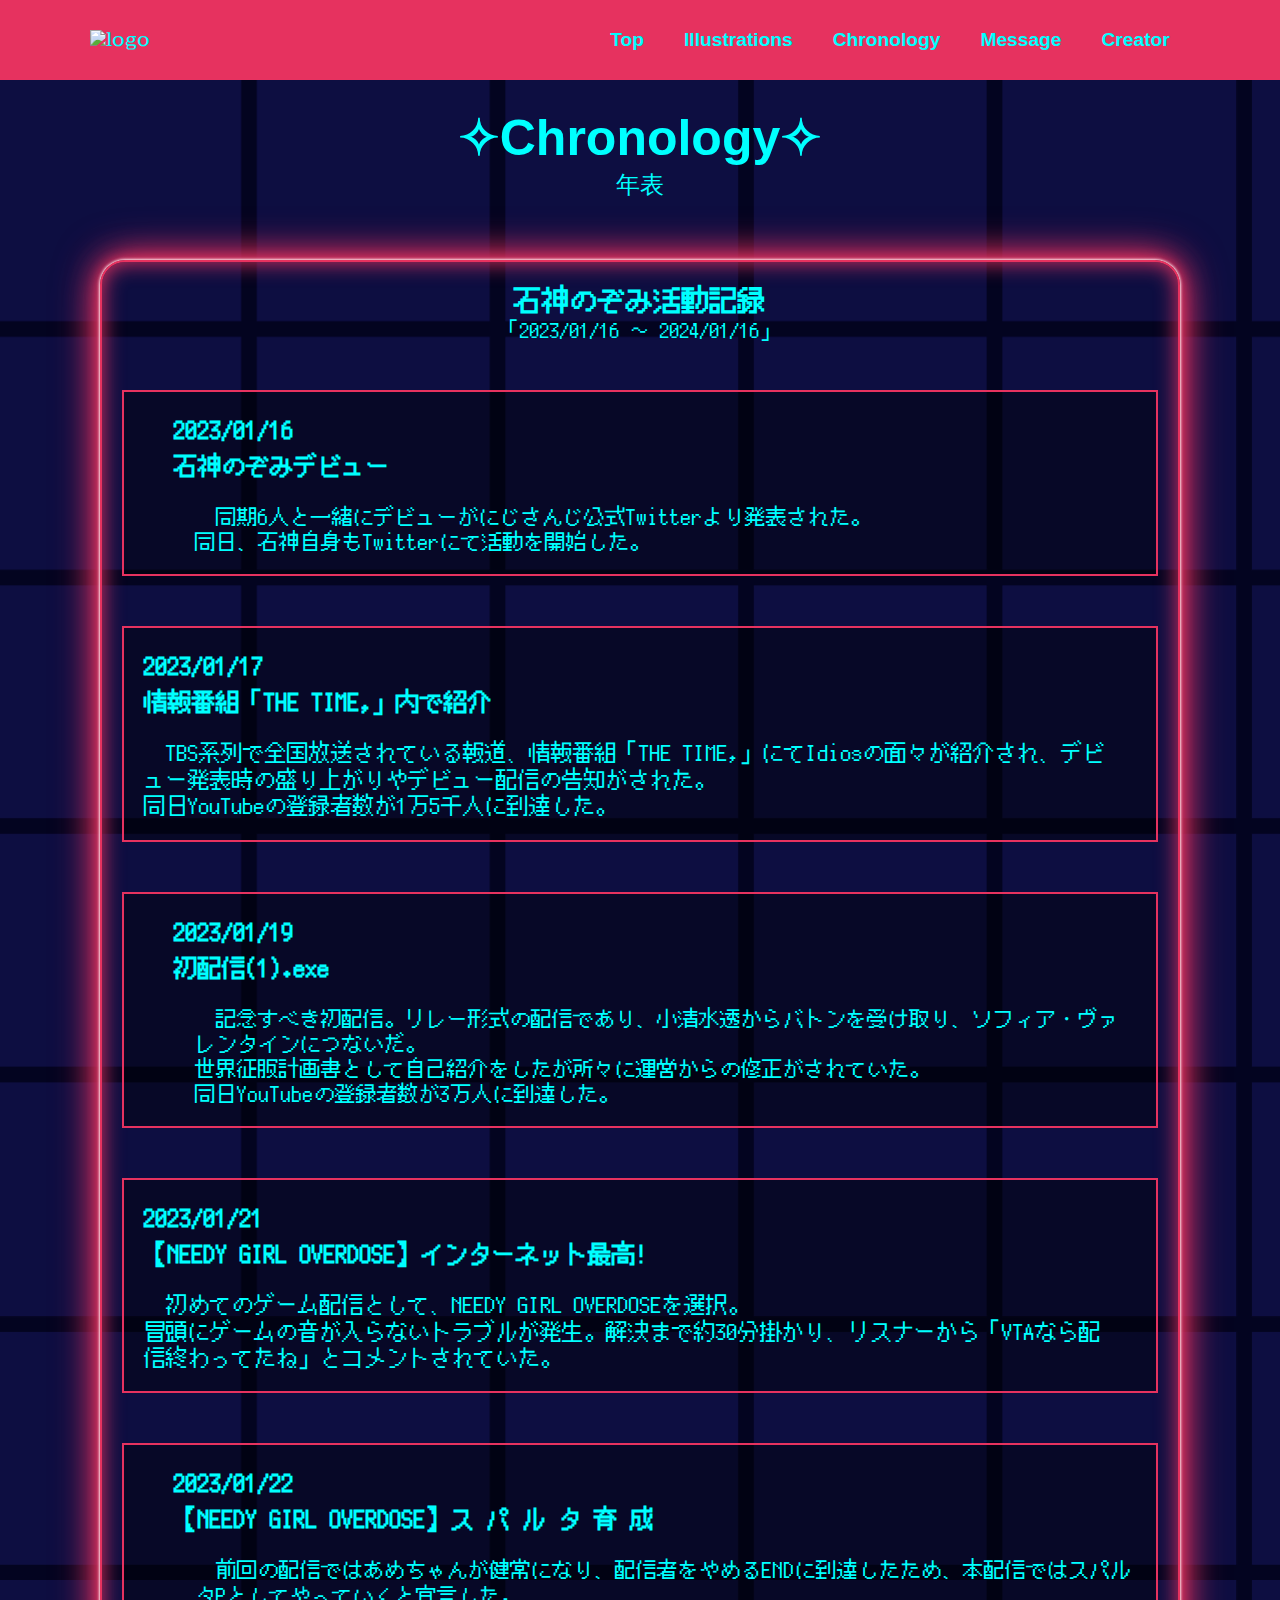
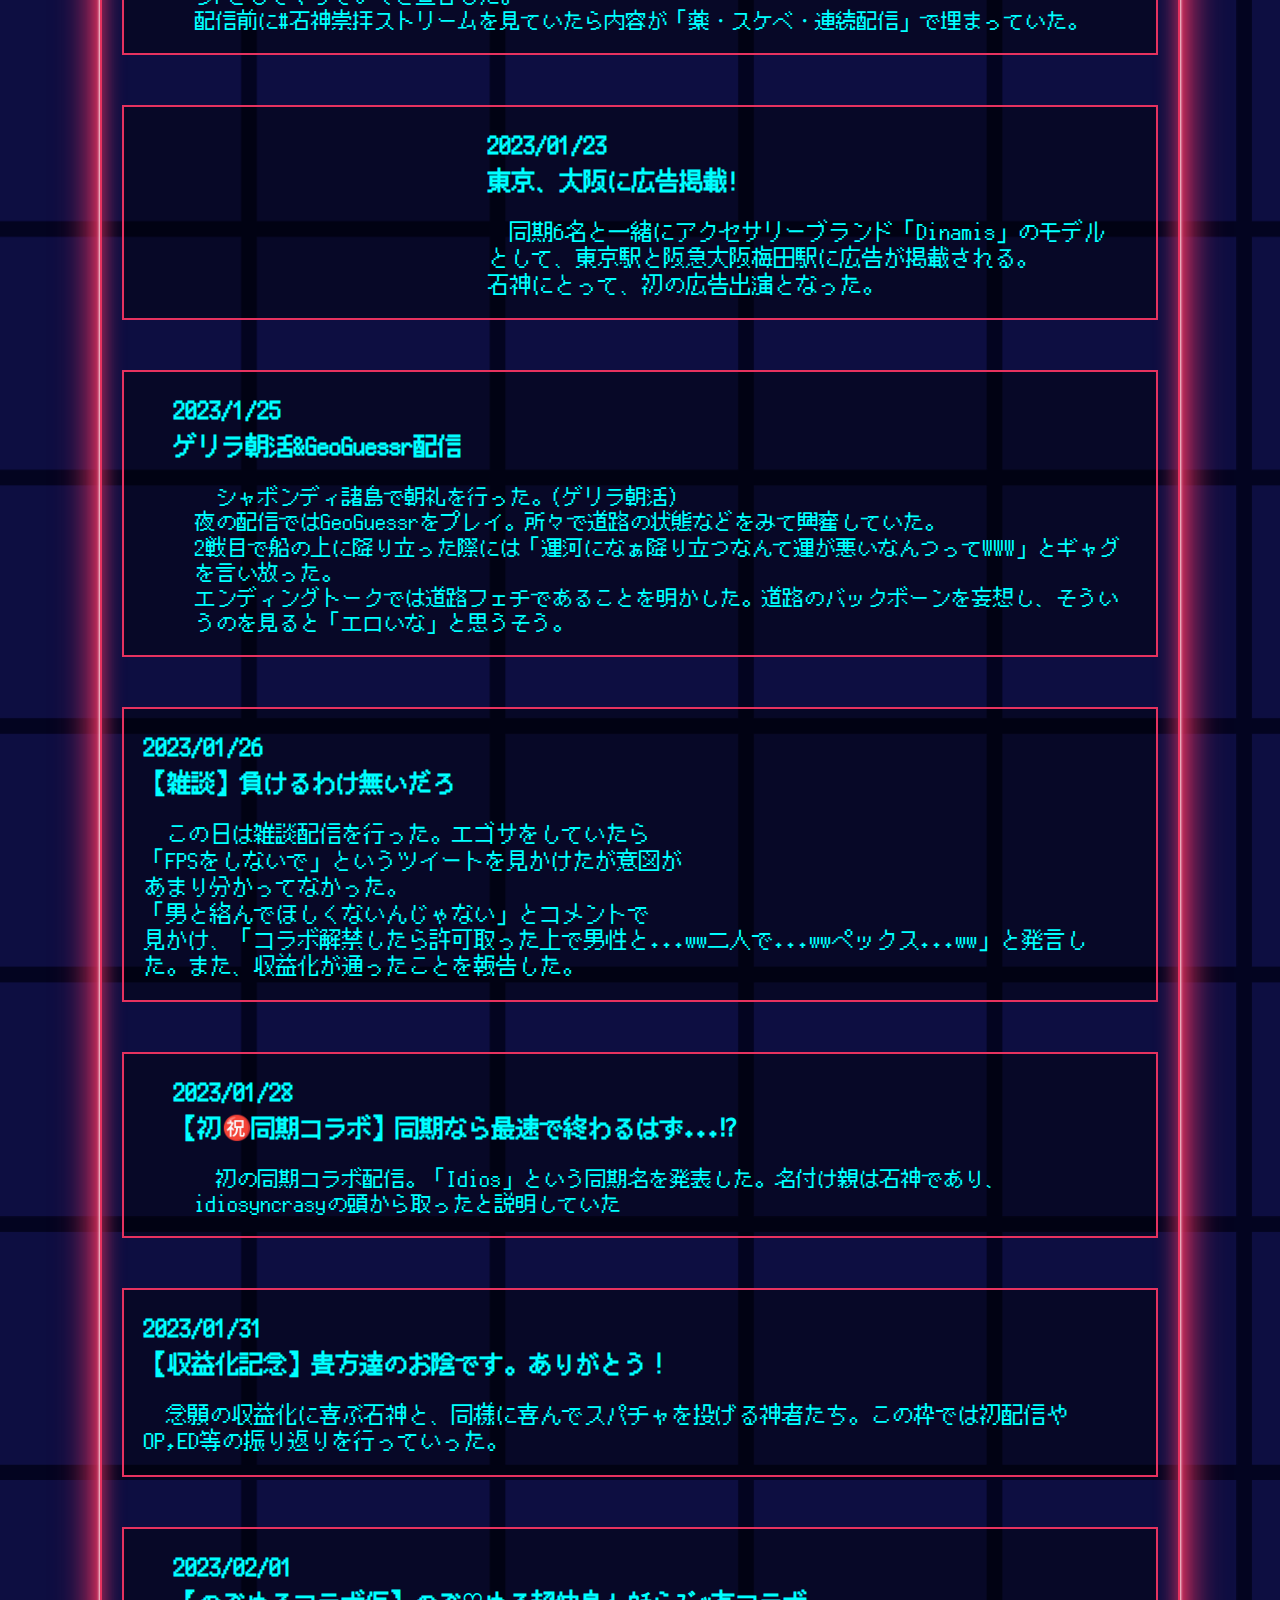
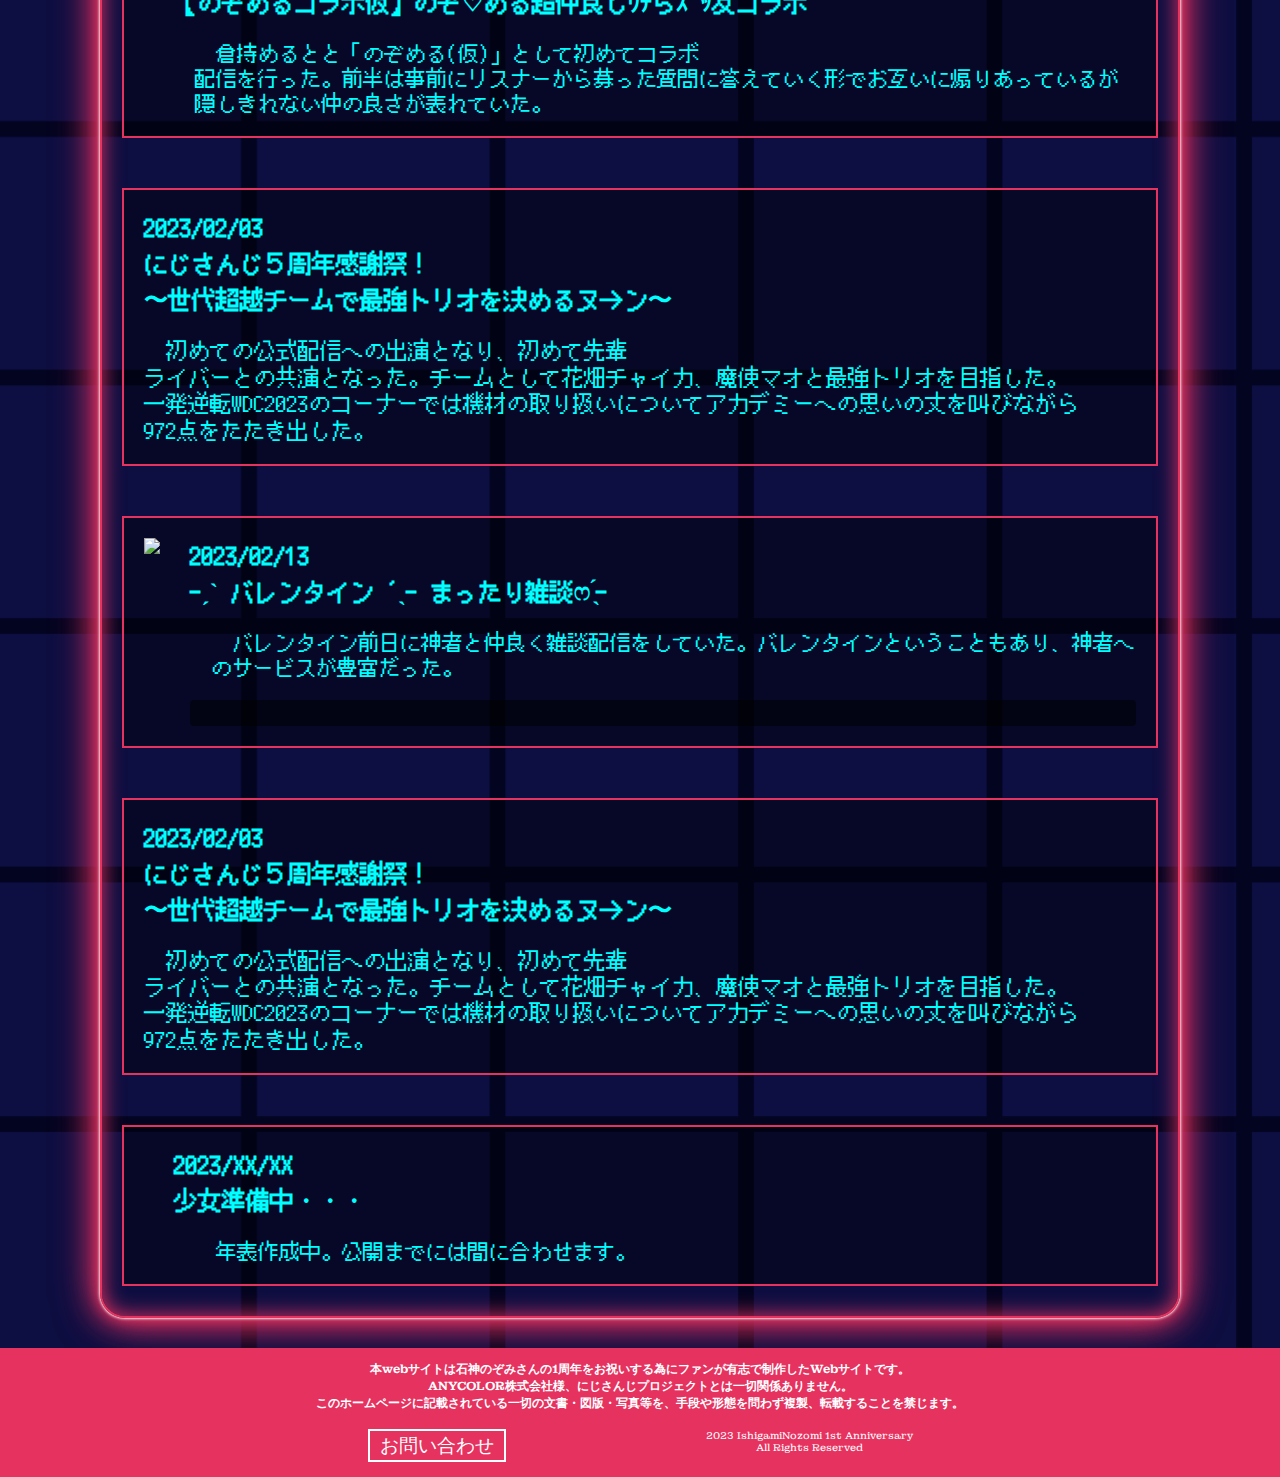
==== chronology.html @ eb167a8c "Add files via upload" ====
<!DOCTYPE html>
<html>

<head>
    <meta charset="UTF-8">
    <meta http-equiv="X-UA-Compatible" content="IE=edge">
    <title>Chronology | Nozomi Ishigami 1st Anniversary website</title>
    <mata name="description" content="一年間の年表を掲載しています。">
        <meta name="viewport" content="width=device-width">
        <script src="./js/toggle-menu.js"></script>
        <!--ABイントレ-->
        <script>
            (function (d) {
                var config = {
                    kitId: 'xwp1pqz',
                    scriptTimeout: 3000,
                    async: true
                },
                    h = d.documentElement, t = setTimeout(function () { h.className = h.className.replace(/\bwf-loading\b/g, "") + " wf-inactive"; }, config.scriptTimeout), tk = d.createElement("script"), f = false, s = d.getElementsByTagName("script")[0], a; h.className += " wf-loading"; tk.src = 'https://use.typekit.net/' + config.kitId + '.js'; tk.async = true; tk.onload = tk.onreadystatechange = function () { a = this.readyState; if (f || a && a != "complete" && a != "loaded") return; f = true; clearTimeout(t); try { Typekit.load(config) } catch (e) { } }; s.parentNode.insertBefore(tk, s)
            })(document);
        </script>
        <link href="./css/common.css" rel="stylesheet">
        <link href="./css/chronology.css" rel="stylesheet">
        <link rel="preconnect" href="https://fonts.googleapis.com">
        <link rel="preconnect" href="https://fonts.gstatic.com" crossorigin>
        <link href="https://fonts.googleapis.com/css2?family=Montagu+Slab:opsz@16..144&display=swap" rel="stylesheet">
</head>

<body>

    <!-- ここからheader -->
    <header class="header">
        <div class="header-inner">
            <a class="header-logo" href="./index.html">
              <img src="./images/index/1125一段ロゴ透過.png" alt="logo">
            </a>
            <button class="toggle-menu-button"></button>
            <div class="header-site-menu">
                <nav class="site-menu">
                    <ul>
                        <li><a href="./index.html">Top</a></li>
                        <li><a href="./Illustrations.html">Illustrations</a></li>
                        <li><a href="./chronology.html">Chronology</a></li>
                        <li><a href="./message.html">Message</a></li>
                        <li><a href="./creator.html">Creator</a></li>
                    </ul>
                </nav>
            </div>
        </div>
    </header>
    <!-- ここまでheader -->

    <!-- ここからmain -->
    <main class="main">
        <div class="title">
            <h1>✧Chronology✧</h1>
            <p>年表</p>
        </div>
        <div class="box">
        <div class="title2">
            <h4>石神のぞみ活動記録</h4>
            <p>「2023/01/16 ～ 2024/01/16」</p>
        </div>
        <div class="flex1 fadeRightTrigger">
            <a href="https://twitter.com/nijisanji_app/status/1614819982113734657"><figure class="image">
                <img src="./images/chronology/2023_01_16_デビュー告知.png" alt=""></figure></a>
            <div class="right">
                <h3 class="contents-title1">2023/01/16</h3>
                <h4 class="contents-title1">石神のぞみデビュー</h4>
                <p class="contents-text1">同期6人と一緒にデビューがにじさんじ公式Twitterより発表された。
                <br>同日、石神自身もTwitterにて活動を開始した。</p>                
            </div>
        </div>
        <div class="flex2 fadeLeftTrigger">
            <figure class="image">
                <img src="./images/chronology/名称未設定 4.png" alt=""></figure>
            <div class="left">
                <h3 class="contents-title2">2023/01/17</h3>
                <h4 class="contents-title2">情報番組「THE TIME,」内で紹介</h4>
                <p class="contents-text2">TBS系列で全国放送されている報道、情報番組「THE TIME,」にてIdiosの面々が紹介され、デビュー発表時の盛り上がりやデビュー配信の告知がされた。<br>同日YouTubeの登録者数が1万5千人に到達した。</p>
            </div>
        </div>
        <div class="flex1 fadeRightTrigger">
            <figure class="image">
                <img src="./images/chronology/2023_01_19_初配信.jpg" alt=""></figure>
            <div class="right">
                <h3 class="contents-title1">2023/01/19</h3>
                <h4 class="contents-title1">初配信(1).exe</h4>
                <p class="contents-text1">記念すべき初配信。リレー形式の配信であり、小清水透からバトンを受け取り、ソフィア・ヴァレンタインにつないだ。
                    <br>世界征服計画書として自己紹介をしたが所々に運営からの修正がされていた。
                <br>同日YouTubeの登録者数が3万人に到達した。</p>
            </div>
        </div>
        <div class="flex2 fadeLeftTrigger">
            <figure class="image">
                <img src="./images/chronology/2023_01_21_NEEDY GIRL OVERDOSE】インターネット最高!.jpg" alt=""></figure>
            <div class="left">
                <h3 class="contents-title2">2023/01/21</h3>
                <h4 class="contents-title2">【NEEDY GIRL OVERDOSE】インターネット最高!</h4>
                <p class="contents-text2">初めてのゲーム配信として、NEEDY GIRL OVERDOSEを選択。
                    <br>冒頭にゲームの音が入らないトラブルが発生。解決まで約30分掛かり、リスナーから「VTAなら配信終わってたね」とコメントされていた。</p>
            </div>
        </div>
        <div class="flex1 fadeRightTrigger">
            <figure class="image">
                <img src="./images/chronology/2023_01_22_【NEEDY GIRL OVERDOSE】ス パ ル タ 育 成.jpg" alt=""></figure>
            <div class="right">
                <h3 class="contents-title1">2023/01/22</h3>
                <h4 class="contents-title1">【NEEDY GIRL OVERDOSE】ス パ ル タ 育 成</h4>
                <p class="contents-text1">前回の配信ではあめちゃんが健常になり、配信者をやめるENDに到達したため、本配信ではスパルタPとしてやっていくと宣言した。
                    <br>配信前に#石神崇拝ストリームを見ていたら内容が「薬・スケベ・連続配信」で埋まっていた。</p>
            </div>
        </div>
        <div class="flex2 fadeLeftTrigger">
            <figure class="image">
                <img src="./images/chronology/2023_01_23_アクセサリーブランド広告.png" alt=""></figure>
            <div class="left">
                <h3 class="contents-title2">2023/01/23</h3>
                <h4 class="contents-title2">東京、大阪に広告掲載!</h4>
                <p class="contents-text2">同期6名と一緒にアクセサリーブランド「Dinamis」のモデル
                <br>として、東京駅と阪急大阪梅田駅に広告が掲載される。
                <br>石神にとって、初の広告出演となった。</p>
            </div>
        </div>
                <div class="flex1 fadeRightTrigger">
            <figure class="image">
                <img src="./images/chronology/2023_01_25_朝活&GeoGuessr.png" alt=""></figure>
            <div class="right">
                <h3 class="contents-title1">2023/1/25</h3>
                <h4 class="contents-title1">ゲリラ朝活&GeoGuessr配信</h4>
                <p class="contents-text1">シャボンディ諸島で朝礼を行った。(ゲリラ朝活)
                <br>夜の配信ではGeoGuessrをプレイ。所々で道路の状態などをみて興奮していた。
                <br>2戦目で船の上に降り立った際には「運河になぁ降り立つなんて運が悪いなんつってWWW」とギャグを言い放った。
                <br>エンディングトークでは道路フェチであることを明かした。道路のバックボーンを妄想し、そういうのを見ると「エロいな」と思うそう。</p>
            </div>
        </div>
        <div class="flex2 fadeLeftTrigger">
            <figure class="image">
                <img src="./images/chronology/2023_01_26_【雑談】負けるわけ無いだろ.jpg" alt=""></figure>
            <div class="left">
                <h3 class="contents-title2">2023/01/26</h3>
                <h4 class="contents-title2">【雑談】負けるわけ無いだろ</h4>
                <p class="contents-text2">この日は雑談配信を行った。エゴサをしていたら
                <br>「FPSをしないで」というツイートを見かけたが意図が
                <br>あまり分かってなかった。
                <br>「男と絡んでほしくないんじゃない」とコメントで
                <br>見かけ、「コラボ解禁したら許可取った上で男性と...ww二人で...wwペックス...ww」と発言した。また、収益化が通ったことを報告した。</p>
            </div>
        </div>
        <div class="flex1 fadeRightTrigger">
            <figure class="image">
                <img src="./images/chronology/2023_01_28_【初同期コラボ】同期なら最速で終わるはず...⁉.jpg" alt=""></figure>
            <div class="right">
                <h3 class="contents-title1">2023/01/28</h3>
                <h4 class="contents-title1">【初㊗️同期コラボ】同期なら最速で終わるはず...⁉</h4>
                <p class="contents-text1">初の同期コラボ配信。「Idios」という同期名を発表した。名付け親は石神であり、idiosyncrasyの頭から取ったと説明していた</p>
            </div>
        </div>
        <div class="flex2 fadeLeftTrigger">
            <figure class="image">
                <img src="./images/chronology/2023_01_31_【収益化記念】貴方達のお陰です。ありがとう.jpg" alt=""></figure>
            <div class="left">
                <h3 class="contents-title2">2023/01/31</h3>
                <h4 class="contents-title2">【収益化記念】貴方達のお陰です。ありがとう！</h4>
                <p class="contents-text2">念願の収益化に喜ぶ石神と、同様に喜んでスパチャを投げる神者たち。この枠では初配信やOP,ED等の振り返りを行っていった。</p>
            </div>
        </div>
        <div class="flex1 fadeRightTrigger">
            <figure class="image">
                <img src="./images/chronology/2023_02_01_【のぞめるコラボ仮】のぞ♡める超仲良しｳﾁらｽﾞｯ友コラボ.jpg" alt=""></figure>
            <div class="right">
                <h3 class="contents-title1">2023/02/01</h3>
                <h4 class="contents-title1">【のぞめるコラボ仮】のぞ♡める超仲良しｳﾁらｽﾞｯ友コラボ</h4>
                <p class="contents-text1">倉持めるとと「のぞめる(仮)」として初めてコラボ
                <br>配信を行った。前半は事前にリスナーから募った質問に答えていく形でお互いに煽りあっているが隠しきれない仲の良さが表れていた。</p>
            </div>
        </div>
        <div class="flex2 fadeLeftTrigger">
            <figure class="image">
                <img src="./images/chronology/2023_02_03_にじさんじ5周年感謝祭!〜世代超越チームで最強トリオを決めるヌ→ン〜.jpg" alt=""></figure>
            <div class="left">
                <h3 class="contents-title2">2023/02/03</h3>
                <h4 class="contents-title2">にじさんじ５周年感謝祭！<br>〜世代超越チームで最強トリオを決めるヌ→ン〜</h4>
                <p class="contents-text2">初めての公式配信への出演となり、初めて先輩
                <br>ライバーとの共演となった。チームとして花畑チャイカ、魔使マオと最強トリオを目指した。
                <br>一発逆転WDC2023のコーナーでは機材の取り扱いについてアカデミーへの思いの丈を叫びながら972点をたたき出した。</p>
            </div>
        </div>
        <div class="flex1 fadeRightTrigger">
            <figure class="image-1">
                <img src="./images/chronology/2023_02_13_-ˏˋ バレンタイン ´ˎ- まったり雑談ෆ ̖́-.jpg" onmouseover="this.src='./images/chronology/2023_02_13_信じて送り出した推しがバレンタイン雑談配信の裏でPEXしてたなんて….jpg'" onmouseout="this.src='./images/chronology/2023_02_13_-ˏˋ バレンタイン ´ˎ- まったり雑談ෆ ̖́-.jpg'" />
            </figure>
            <div class="right">
                <h3 class="contents-title1">2023/02/13</h3>
                <h4 class="contents-title1">-ˏˋ バレンタイン ´ˎ- まったり雑談ෆ ̖́-</h4>
                <p class="contents-text1">バレンタイン前日に神者と仲良く雑談配信をしていた。バレンタインということもあり、神者へのサービスが豊富だった。</p>
                <p class="contents-text1 spoiler" ontouchstart>...が、バレンタイン雑談の裏でPEXをしていたのである。&#127829;&#x1f3a2;（信じてたのに...）</p>
            </div>
        </div>
        <div class="flex2 fadeLeftTrigger">
            <figure class="image">
                <img src="./images/chronology/2023_02_03_にじさんじ5周年感謝祭!〜世代超越チームで最強トリオを決めるヌ→ン〜.jpg" alt=""></figure>
            <div class="left">
                <h3 class="contents-title2">2023/02/03</h3>
                <h4 class="contents-title2">にじさんじ５周年感謝祭！<br>〜世代超越チームで最強トリオを決めるヌ→ン〜</h4>
                <p class="contents-text2">初めての公式配信への出演となり、初めて先輩
                <br>ライバーとの共演となった。チームとして花畑チャイカ、魔使マオと最強トリオを目指した。
                <br>一発逆転WDC2023のコーナーでは機材の取り扱いについてアカデミーへの思いの丈を叫びながら972点をたたき出した。</p>
            </div>
        </div>
        <div class="flex1 fadeRightTrigger">
            <figure class="image">
                <img src="./images/chronology/名称未設定 4.png" alt=""></figure>
            <div class="right">
                <h3 class="contents-title1">2023/XX/XX</h3>
                <h4 class="contents-title1">少女準備中・・・</h4>
                <p class="contents-text1">年表作成中。公開までには間に合わせます。</p>
            </div>
        </div>
    </div>

    </main>
    <!-- ここまでmain -->

    <!-- ここからfooter -->
    <footer class="footer">
        <p id="page-top"><a href="#">Page<br>Top</a></p>
        <div class="footer-text">
            <p class="footer-注意事項">本webサイトは石神のぞみさんの1周年をお祝いする為にファンが有志で制作したWebサイトです。</p>
            <p class="footer-注意事項">ANYCOLOR株式会社様、にじさんじプロジェクトとは一切関係ありません。</p>
            <p class="footer-注意事項">このホームページに記載されている一切の文書・図版・写真等を、手段や形態を問わず複製、転載することを禁じます。</p>
          </div>
          <div class="footer-text2">
            <a class="contact" href="https://docs.google.com/forms/d/e/1FAIpQLSe0Zhek647fA-maNipcyzNr3lz3njMOG3fYda_d1R7D2zpyMg/viewform?usp=sf_link">お問い合わせ</a>
            <p class="copyright"><small>2023 IshigamiNozomi 1st Anniversary<br>All Rights Reserved</small></p>  
          </div>
          </footer>
    <!-- ここまでfooter -->
    <script src="https://code.jquery.com/jquery-3.4.1.min.js" integrity="sha256-CSXorXvZcTkaix6Yvo6HppcZGetbYMGWSFlBw8HfCJo=" crossorigin="anonymous"></script>
    <!--自作のJS-->
    <script src="/js/3-2-3-1.js"></script>
    <script src="./js/8-1-3.js"></script>
</body>

</html>
---- css/common.css ----
@charset "utf-8";

*,
::before,
::after {
  padding: 0;
  margin: 0;
  box-sizing: border-box;
}

ul,
ol{
  list-style: none;
}

a{
  color: inherit;
  text-decoration: none;
}

body{
  font-family: 'Montagu Slab', serif;
  font-size: clamp(1rem, 1.5vw, 1.3rem); 
  line-height: 1;
  background-color: #e6325f;
}

img{
  max-width: 100%;
}

.header-inner {
  max-width: 1200px;
  height: 80px;
  margin-left: auto;
  margin-right: auto;
  padding-left: 40px;
  padding-right: 40px;
  display: flex;
  justify-content: center;
  align-items: center;
  color: #0ff;
}

.toggle-menu-button {
  display: none;
}

.header-logo{
  display: flex;
  width: 500px;
  min-width: 150px; /* 最小幅 */
}

.site-menu ul {
  display: flex;
}

.site-menu ul li {
  margin-left: 20px;
  margin-right: 20px;
}

.site-menu ul li a{
  font-family: "ab-intore", sans-serif;
  font-weight: bold;
}

.main{
  color: #00ffff;
  }

  .footer{
    color: #fff;
    background-color: #e6325f;
    padding-top: 10px;
    padding-bottom: 15px;
  }
  
  .footer-注意事項{
    font-family: 'Montagu Slab', serif;
    font-weight: 600;
    font-size: 12px;
    margin-top: 5px;
    text-align: center;
  }
  
  .footer-text2{
    display: flex;
    justify-content: center;
    margin-top: 20px;
    }
    
    .contact{
      border: 2.5px solid #fff;
      padding: 5px 10px;
      margin-right: 100px;
    }
    
    .copyright{
      text-align: center;
      font-size: 12px;
      margin-left: 100px;
    }
    @media (max-width: 1024px){
  .site-menu ul{
    display: block;
    text-align: center;
  }

  .site-menu li{
    margin-top:20px;
  }

  .header{
    position: fixed;
    top: 0;
    left: 0;
    right: 0;
    background-image: url(../images/index/1125二段ロゴ透過.png);
    background-size: contain;
    background-repeat: no-repeat;
    background-position: center;
    background-color: #e6325f;
    height: 65px;
    z-index: 10;
    box-shadow: 0 3px 6px rgba(0, 255, 255, 1);
  }

  .header-logo img{
    opacity: 0
  }

  .header-inner{
    padding-left: 20px;
    padding-right: 20px;
    height: 100%;
    position: relative;
  }
  .header-logo{
    width: auto;
  }

  .header-site-menu{
    position: absolute;
    top: 100%;
    left: 0;
    right: 0;
    color: aqua;
    background-color: rgba(0,0,0,0.8);
    padding-top: 5px;
    padding-bottom: 20px;
    display: none;
  }

  .header-site-menu.is-show{
    display: block;
  }

  .toggle-menu-button {
    display: block;
    width: 90px;
    height: 90px;
    background-image: url(../images/common/icon-menu.png);
    background-size: 60%;
    background-position: center;
    background-repeat: no-repeat;
    background-color: transparent;
    border: none;
    border-radius: 0;
    outline: none;
  }

  .main{
    padding-top: 65px;
  }
}
@media (max-width: 800px){
  .site-menu ul{
    display: block;
    text-align: center;
  }

  .site-menu li{
    margin-top:20px;
  }

  .header{
    position: fixed;
    top: 0;
    left: 0;
    right: 0;
    background-image: url(../images/index/1125二段ロゴ透過.png);
    background-size: contain;
    background-repeat: no-repeat;
    background-position: center;
    background-color: #e6325f;
    height: 65px;
    z-index: 10;
    box-shadow: 0 3px 6px rgba(0, 255, 255, 1);
  }

  .header-logo img{
    opacity: 0
  }

  .header-inner{
    padding-left: 20px;
    padding-right: 20px;
    height: 100%;
    position: relative;
  }
  .header-logo{
    width: auto;
  }

  .header-site-menu{
    position: absolute;
    top: 100%;
    left: 0;
    right: 0;
    color: aqua;
    background-color: rgba(0,0,0,0.8);
    padding-top: 5px;
    padding-bottom: 20px;
    display: none;
  }

  .header-site-menu.is-show{
    display: block;
  }

  .toggle-menu-button {
    display: block;
    width: 90px;
    height: 90px;
    background-image: url(../images/common/icon-menu.png);
    background-size: 60%;
    background-position: center;
    background-repeat: no-repeat;
    background-color: transparent;
    border: none;
    border-radius: 0;
    outline: none;
  }

  .main{
    padding-top: 65px;
  }

  .footer-注意事項{
    font-family: 'Montagu Slab', serif;
    font-weight: 600;
    font-size: 10px;
    margin-top: 5px;
    margin-left: 15px;
    margin-right: 15px;
    text-align: center;
  }

  .footer-text2 {
    display: flex;
    justify-content: center;
    margin-top: 10px;
  }

  .contact {
    border: 2px solid #fff;
    padding: 5px 10px;
    margin-right: 20px;
    font-size: 12px;
    margin-bottom: 5px;
  }

  .copyright {
    text-align: center;
    font-size: 10px;
    margin-left: 20px;
  }
}
---- css/chronology.css ----
@charset "utf-8";

@font-face {
  font-family: "PixelMplus12";
  src: url(../Fonts.woff)  format('woff');
}

.main{
  background-image: url(/images/common/背景.png);
  padding-bottom: 5px;
}

.title{
  height: 80px;
  display: flex;
  flex-direction: column;
  justify-content: center;
  align-items: center;
  color: #00ffffff;
  animation: flicker 1.5s infinite alternate;
  color: #00ffff;
}
@keyframes flicker {
  0%, 18%, 22%, 25%, 53%, 57%, 100% {
      text-shadow:
      0 0 4px #fff,
      0 0 11px #fff,
      0 0 19px #fff,
      0 0 40px #00ffff,
      0 0 60px #00ffff,
      0 0 70px #00ffff,
      0 0 80px #00ffff,
      0 0 100px #00ffff;
  }
  20%, 24%, 55% {
      text-shadow: none;
  }
}

.title h1{
  font-family: "ab-intore", sans-serif;
  font-size: 50px;
  margin-top: 70px;
}

.title p{
  font-size: 24px;
  margin-top: 10px;
}

.title2{
  margin-top: 25px;
  display: flex;
  flex-direction: column;
  justify-content: center;
  align-items: center;
  color: #00ffffff;
}

.title2 h4{
  font-size: 28px;
}

.title2 p{
  font-size: 20px;
  margin-top: 5px;
}

.box{
  font-family: "PixelMplus12";
  padding:0 20px;
  margin:100px 100px 25px 100px;
  padding-bottom: 30px;
  border: 2px solid #e6325f;
  border-radius:25px;
  box-shadow: 0 0 .2rem #fff,
  0 0 .2rem #fff,
  0 0 2rem #e6325f,
  0 0 0.8rem #e6325f,
  0 0 2.8rem #e6325f,
  inset 0 0 1.3rem #e6325f;

}

.flex1 {
  display: flex; /*横並び*/
  width: 1200px;
  max-width: 100%;
  margin-top: 50px;
  margin-left: auto;
  margin-right: auto;
  padding: 20px;
  border: 2px solid #e6325f;
  background-color: rgba(0,0,0,0.4);
}

.flex .image {
  width: 640px; /*画像サイズ指定*/
  margin: 0;
  padding: 0;
  overflow: hidden;
  position: relative;
}
.flex .right {
  margin: 0 0 0 20px;
  padding: 0;
}

.contents-title1 {
  margin-left: 30px;
  font-size: 24px;
  line-height: 1.5;
}
.contents-text1 {
  margin-top: 20px;
  margin-left: 30px;
  font-size: 21px;
  text-indent:1em;
  padding-left: 1em;
  line-height: 1.2;
}

/*↓ネタバレ防止の海苔↓*/
.spoiler {
  padding: 0 4px;
  color: transparent;
  background: rgba(0,0,0,0.5);
  border-radius: 4px;
}
.spoiler:hover,
.spoiler:active {
  color: #00ffffff;
  background: transparent;
}
/*↑ネタバレ防止の海苔↑*/

.flex2{
  display: flex; /*横並び*/
  flex-direction: row-reverse;
  width: 1200px;
  max-width: 100%;
  margin-top: 50px;
  margin-left: auto;
  margin-right: auto;
  padding: 20px;
  border: 2px solid #e6325f;
  background-color: rgba(0,0,0,0.4);
}

.flex .left {
  margin: 0 0 0 20px;
  padding: 0;
}
.contents-title2 {
  font-size: 24px;
  line-height: 1.5;
}
.contents-text2 {
  margin-top: 20px;
  margin-right: 30px;
  font-size: 22px;
  text-indent:1em;
  line-height: 1.2;
}

/* 画像を天地中央表示 */

.flex .image {
  overflow: hidden;
  position: relative;
}
.flex .image::before {
  content: "";
  display: block;
  padding-top: 58%;
}
.flex .image img {
  width: 100%;
  position: absolute;
  top: 0;
  left: 0;
  right: 0;
  bottom: 0;
  margin: auto;
}

/*リンクの形状*/
#page-top a {
  display: flex;
  justify-content: center;
  align-items: center;
  background: #000;
  border-radius: 1px;
  border: 5px double #fff;
  width: 60px;
  height: 60px;
  color: #fff;
  text-align: center;
  text-transform: uppercase;
  text-decoration: none;
  font-size: 12.5px;
  transition: all 0.3s;
}

/*リンクを右下に固定*/
#page-top {
  position: fixed;
  right: 20px;
  bottom: 20px;
  z-index: 2;
  /*はじめは非表示*/
  opacity: 0;
  transform: translateX(100px);
}

/*　左の動き　*/

#page-top.LeftMove {
  animation: LeftAnime 0.5s forwards;
}

@keyframes LeftAnime {
  from {
    opacity: 0;
    transform: translateX(100px);
  }

  to {
    opacity: 1;
    transform: translateX(0);
  }
}

/*　右の動き　*/

#page-top.RightMove {
  animation: RightAnime 0.5s forwards;
}

@keyframes RightAnime {
  from {
    opacity: 1;
    transform: translateX(0);
  }

  to {
    opacity: 1;
    transform: translateX(100px);
  }
}

/*ふわっとさせる*/

/* 左から */

.fadeLeft{
  animation-name:fadeLeftAnime;
  animation-duration:1s;
  animation-fill-mode:forwards;
  opacity:0;
  }
  
  @keyframes fadeLeftAnime{
    from {
      opacity: 0;
    transform: translateX(-500px);
    }
  
    to {
      opacity: 1;
    transform: translateX(0);
    }
  }
  
  /* 右から */
  
  .fadeRight{
  animation-name:fadeRightAnime;
  animation-duration:1s;
  animation-fill-mode:forwards;
  opacity:0;
  }
  
  @keyframes fadeRightAnime{
    from {
      opacity: 0;
    transform: translateX(500px);
    }
  
    to {
      opacity: 1;
    transform: translateX(0);
    }
  }
  
  
  /* スクロールをしたら出現する要素にはじめに透過0を指定　*/
   
  .fadeUpTrigger{
      opacity: 0;
  }
  @media (max-width:1180px) {
/*ふわっとさせる*/

/* その場で */

.fadeLeft{
  animation-name:fadeLeftAnime;
  animation-duration:1s;
  animation-fill-mode:forwards;
  opacity:0;
  }
  
  @keyframes fadeLeftAnime{
    from {
      opacity: 0;
    }
  
    to {
      opacity: 1;
    }
  }
  
  /* その場で */
  
  .fadeRight{
  animation-name:fadeRightAnime;
  animation-duration:1s;
  animation-fill-mode:forwards;
  opacity:0;
  }
  
  @keyframes fadeRightAnime{
    from {
      opacity: 0;
    }
  
    to {
      opacity: 1;
    }
  }
  }

@media (max-width:800px) {

  /*リンクの形状*/
  #page-top a {
    display: flex;
    justify-content: center;
    align-items: center;
    background: #000;
    border-radius: 1px;
    border: 5px double #fff;
    width: 60px;
    height: 60px;
    color: #fff;
    text-align: center;
    text-transform: uppercase;
    text-decoration: none;
    font-size: 12.5px;
    transition: all 0.3s;
  }

  /*リンクを右下に固定*/
  #page-top {
    position: fixed;
    right: 10px;
    bottom: 10px;
    z-index: 2;
    /*はじめは非表示*/
    opacity: 0;
    transform: translateX(100px);
  }

  /*　左の動き　*/

  #page-top.LeftMove {
    animation: LeftAnime 0.5s forwards;
  }

  @keyframes LeftAnime {
    from {
      opacity: 0;
      transform: translateX(100px);
    }

    to {
      opacity: 1;
      transform: translateX(0);
    }
  }

  /*　右の動き　*/

  #page-top.RightMove {
    animation: RightAnime 0.5s forwards;
  }

  @keyframes RightAnime {
    from {
      opacity: 1;
      transform: translateX(0);
    }

    to {
      opacity: 1;
      transform: translateX(100px);
    }
  }
  .title h1 {
    font-size: 30px;
    margin-top: 40px;
  }

  .title p{
    font-size: 15px;
  }
  
  .title2{
    margin-top: 15px;
    display: flex;
    flex-direction: column;
    justify-content: center;
    align-items: center;
    color: #00ffffff;
  }
  
  .title2 h4{
    font-size: 24px;
  }
  
  .title2 p{
    font-size: 16px;
    margin-top: 5px;
  }
  
  .box{
    padding-left: 5px;
    padding-right: 5px;
    padding-bottom: 15px;
    margin:40px 15px 10px 15px;
    border: 2px solid #e6325f;
    border-radius:25px;
    box-shadow: 0 0 .2rem #fff,
    0 0 .2rem #fff,
    0 0 2rem #e6325f,
    0 0 0.8rem #e6325f,
    0 0 2.8rem #e6325f,
    inset 0 0 1.3rem #e6325f;
  }
  
  .flex1 {
    display: flex; /*横並び*/
    flex-direction: column;
    width: 800px;
    max-width: 100%;
    margin-top: 25px;
    margin-left: auto;
    margin-right: auto;
    margin-bottom: 50px;
  }
  .flex .image {
    width: 640px; /*画像サイズ指定*/
    margin: 0;
    padding: 0;
  }
  
  .contents-title1 {
    margin-left: 15px;
    font-size: 20px;
    line-height: 1.5;
  }
  .contents-text1 {
    margin-top: 15px;
    margin-left: 10px;
    font-size: 14px;
    line-height: 1.2;
  }
  .contents-text1-1 {
    margin-top: 15px;
    margin-left: 10px;
    font-size: 14px;
    line-height: 1.2;
  }
  .flex2{
    display: flex; /*横並び*/
    flex-direction: column;
    width: 800px;
    max-width: 100%;
    margin-top: 25px;
    margin-left: auto;
    margin-right: auto;
    margin-bottom: 50px;
  }

  .contents-title2 {
    margin-left: 15px;
    font-size: 20px;
    line-height: 1.5;
  }
  .contents-text2 {
    margin-top: 15px;
    margin-left: 10px;
    margin-right: 12px;
    font-size: 14px;
    line-height: 1.2;
  }
  
  /* 画像を天地中央表示 */
  
  .flex .image {
    overflow: hidden;
    position: relative;
  }
  .flex .image::before {
    content: "";
    display: block;
    padding-top: 58%;
  }
  .flex .image img {
    width: 100%;
    position: absolute;
    top: 0;
    left: 0;
    right: 0;
    bottom: 0;
    margin: auto;
  }
/*ふわっとさせる*/

/* その場で */

.fadeLeft{
  animation-name:fadeLeftAnime;
  animation-duration:1s;
  animation-fill-mode:forwards;
  opacity:0;
  }
  
  @keyframes fadeLeftAnime{
    from {
      opacity: 0;
    }
  
    to {
      opacity: 1;
    }
  }
  
  /* その場で */
  
  .fadeRight{
  animation-name:fadeRightAnime;
  animation-duration:1s;
  animation-fill-mode:forwards;
  opacity:0;
  }
  
  @keyframes fadeRightAnime{
    from {
      opacity: 0;
    }
  
    to {
      opacity: 1;
    }
  }

}
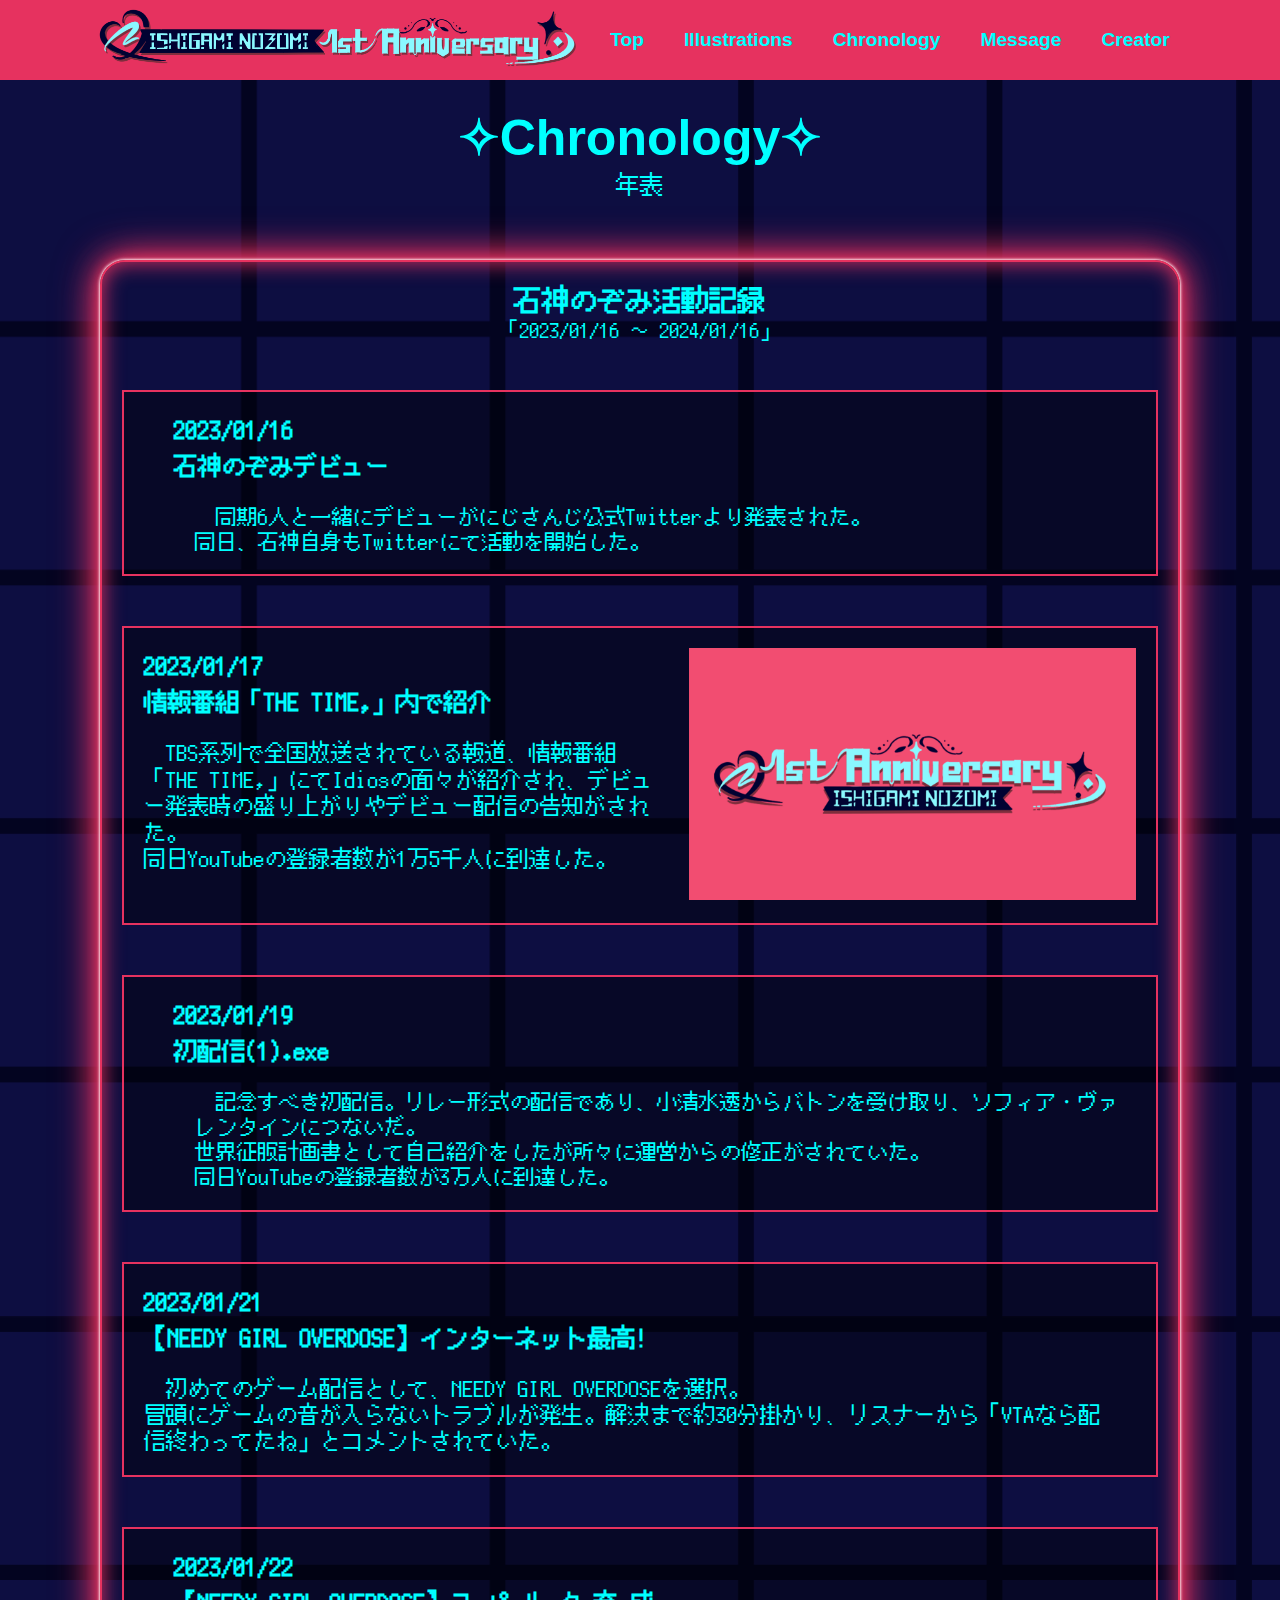
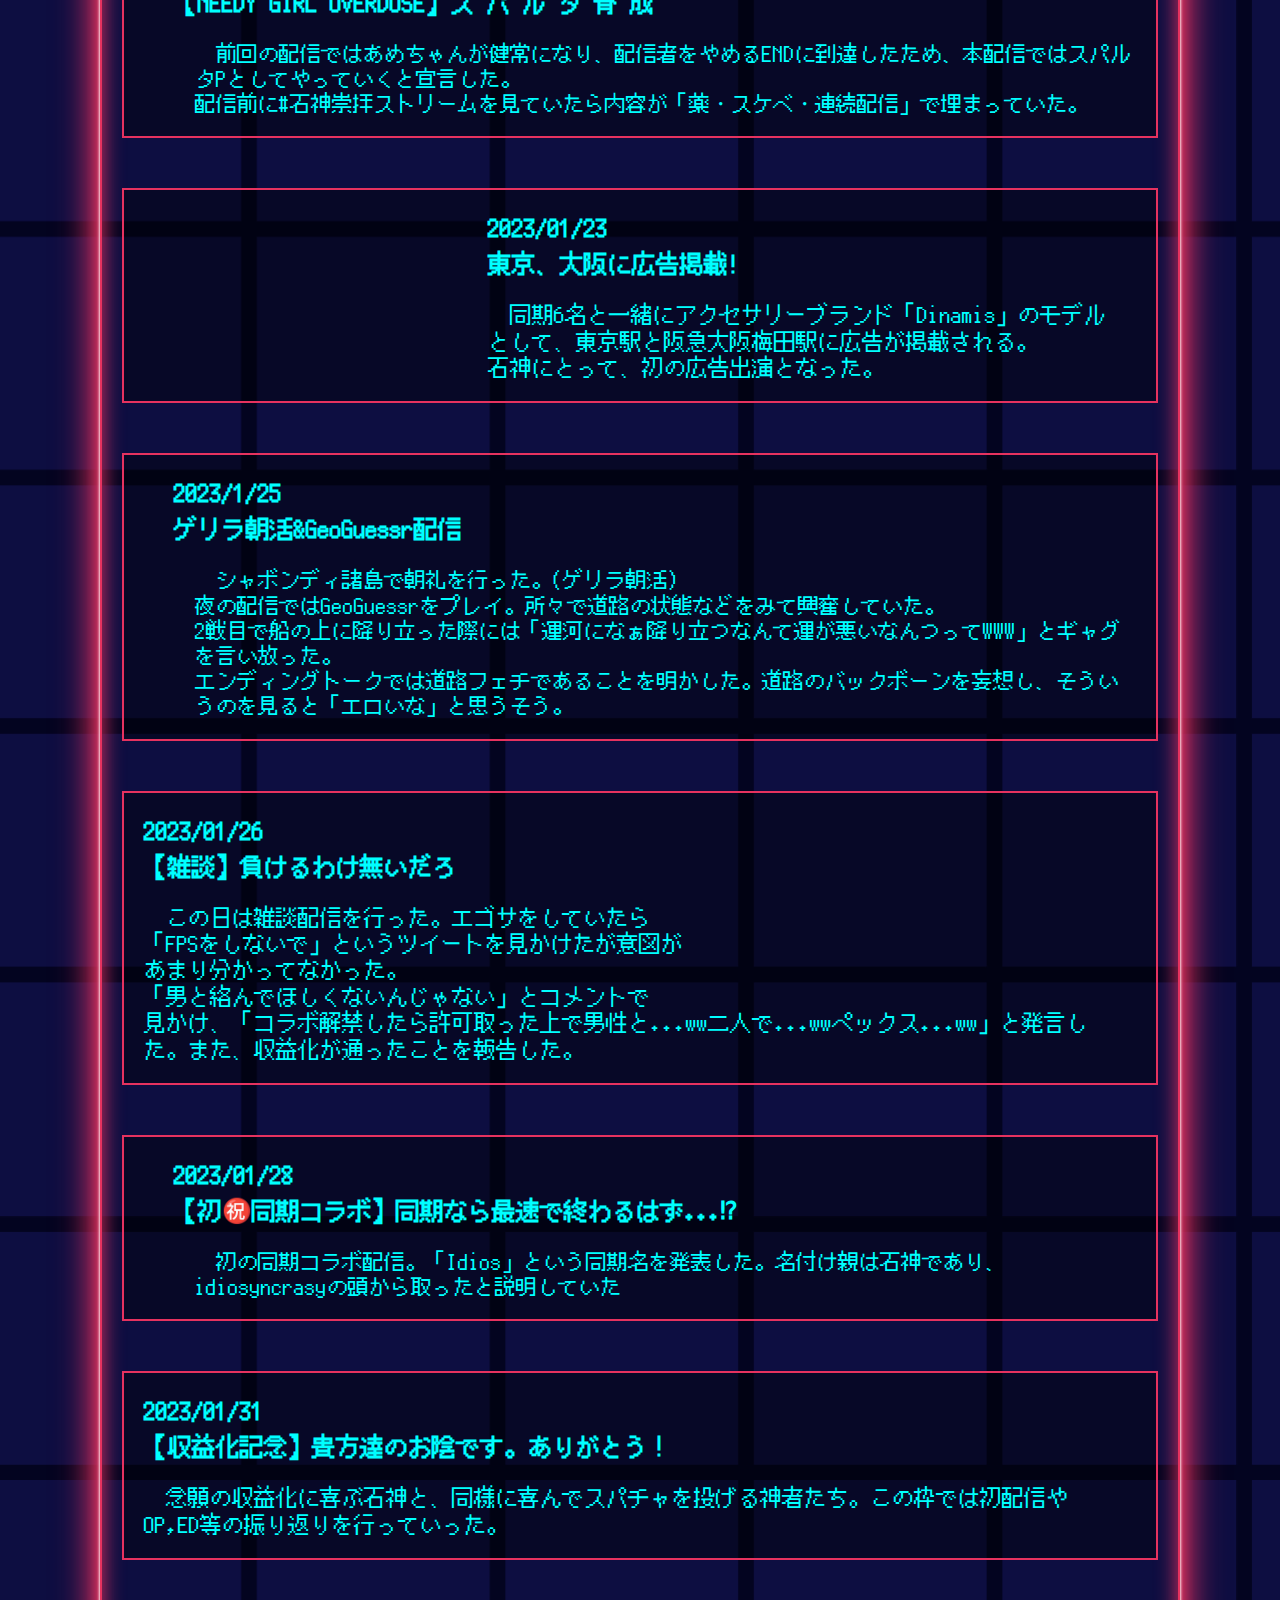
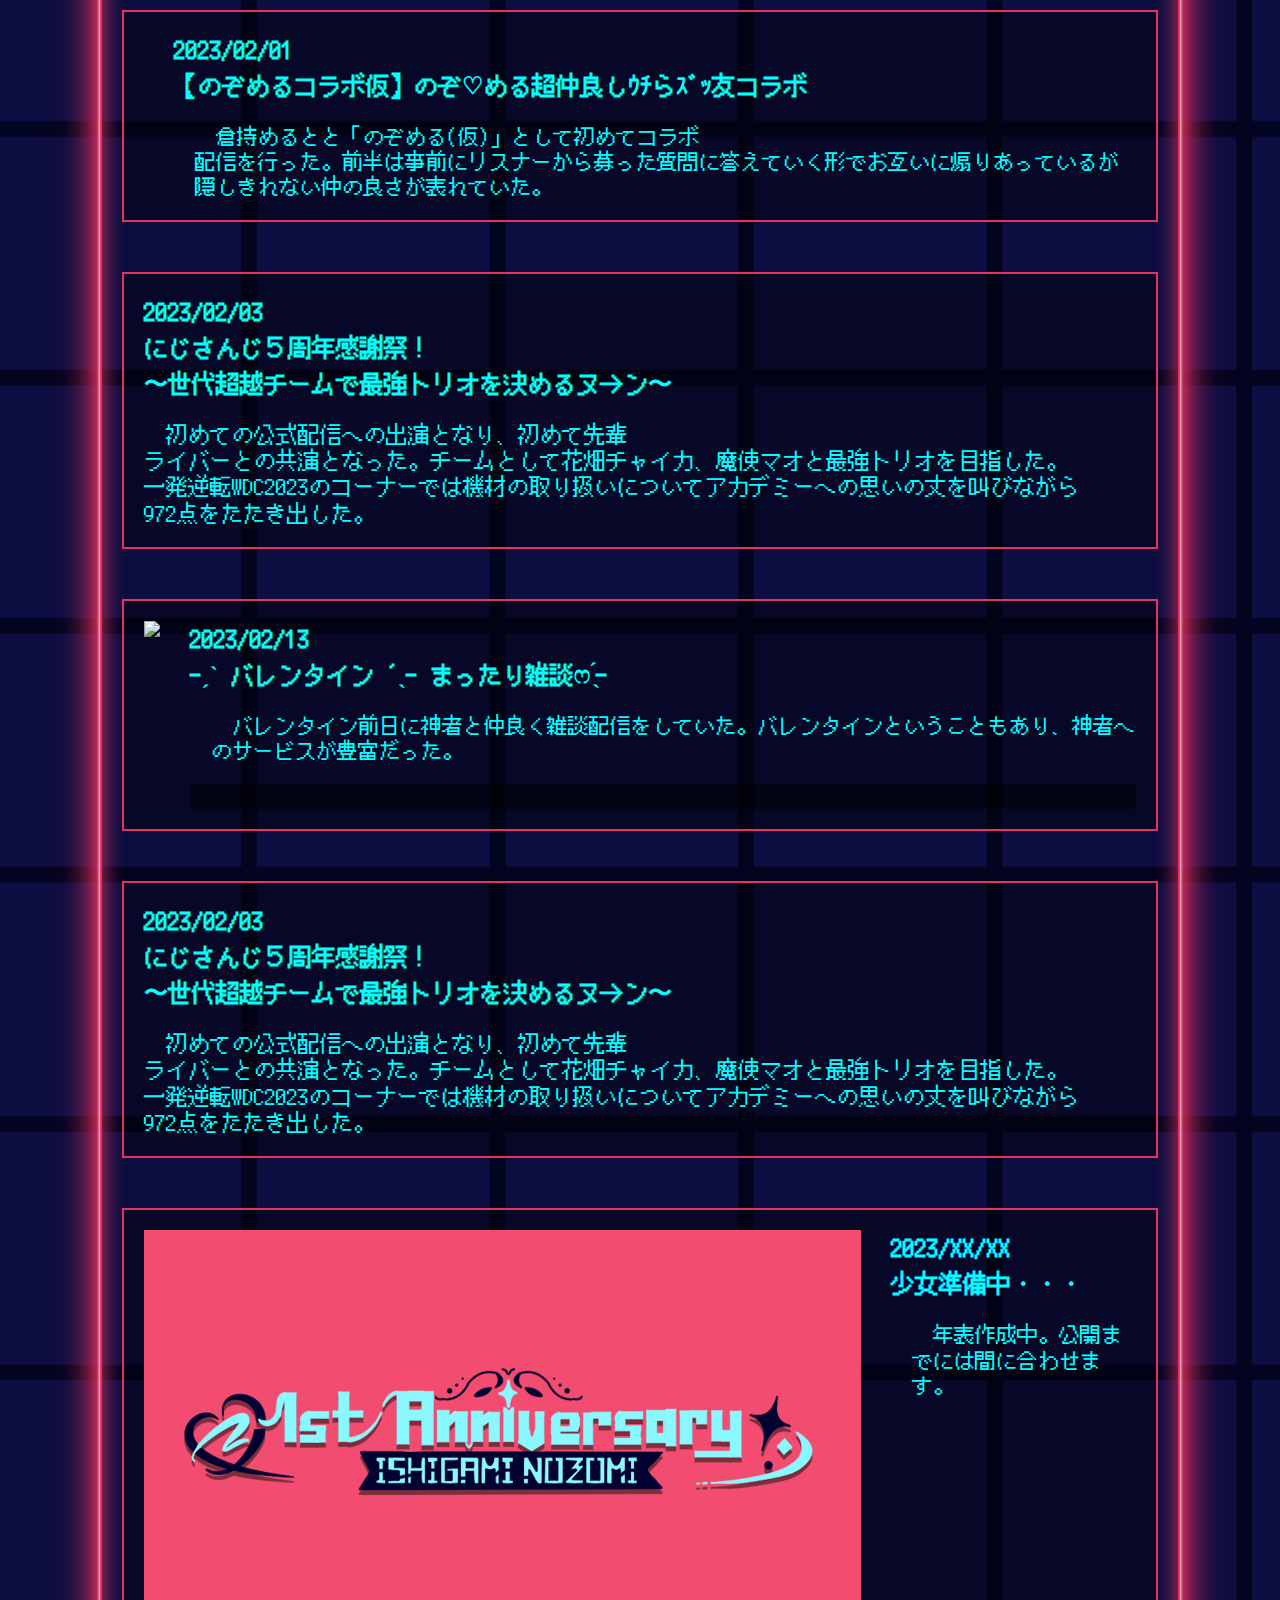
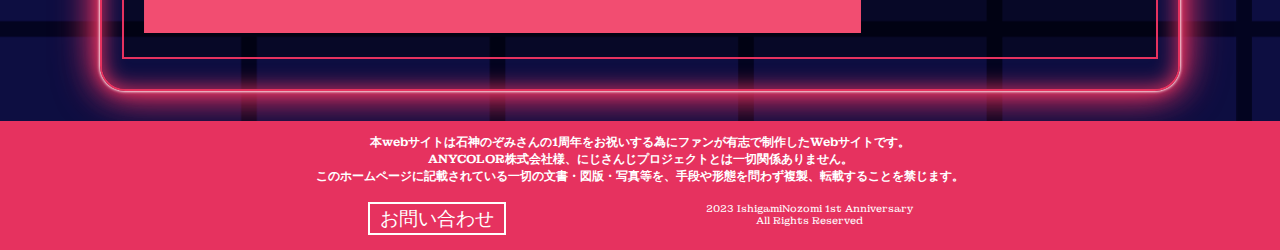
==== commit fbf6f16b: "メッセージページのウインドウ化、その他微調整" ====
--- a/chronology.html
+++ b/chronology.html
@@ -4,8 +4,8 @@
 <head>
     <meta charset="UTF-8">
     <meta http-equiv="X-UA-Compatible" content="IE=edge">
-    <title>Chronology | Nozomi Ishigami 1st Anniversary website</title>
-    <mata name="description" content="一年間の年表を掲載しています。">
+    <title>Chronology | Ishigami 1st Anniv website</title>
+    <meta name="description" content="1年間の年表を掲載しています">
         <meta name="viewport" content="width=device-width">
         <script src="./js/toggle-menu.js"></script>
         <!--ABイントレ-->
@@ -32,7 +32,7 @@
     <header class="header">
         <div class="header-inner">
             <a class="header-logo" href="./index.html">
-              <img src="./images/index/1125一段ロゴ透過.png" alt="logo">
+                <img src="./images/index/1125一段ロゴ透過.png" alt="logo">
             </a>
             <button class="toggle-menu-button"></button>
             <div class="header-site-menu">
@@ -57,167 +57,197 @@
             <p>年表</p>
         </div>
         <div class="box">
-        <div class="title2">
-            <h4>石神のぞみ活動記録</h4>
-            <p>「2023/01/16 ～ 2024/01/16」</p>
-        </div>
-        <div class="flex1 fadeRightTrigger">
-            <a href="https://twitter.com/nijisanji_app/status/1614819982113734657"><figure class="image">
-                <img src="./images/chronology/2023_01_16_デビュー告知.png" alt=""></figure></a>
-            <div class="right">
-                <h3 class="contents-title1">2023/01/16</h3>
-                <h4 class="contents-title1">石神のぞみデビュー</h4>
-                <p class="contents-text1">同期6人と一緒にデビューがにじさんじ公式Twitterより発表された。
-                <br>同日、石神自身もTwitterにて活動を開始した。</p>                
-            </div>
-        </div>
-        <div class="flex2 fadeLeftTrigger">
-            <figure class="image">
-                <img src="./images/chronology/名称未設定 4.png" alt=""></figure>
-            <div class="left">
-                <h3 class="contents-title2">2023/01/17</h3>
-                <h4 class="contents-title2">情報番組「THE TIME,」内で紹介</h4>
-                <p class="contents-text2">TBS系列で全国放送されている報道、情報番組「THE TIME,」にてIdiosの面々が紹介され、デビュー発表時の盛り上がりやデビュー配信の告知がされた。<br>同日YouTubeの登録者数が1万5千人に到達した。</p>
-            </div>
-        </div>
-        <div class="flex1 fadeRightTrigger">
-            <figure class="image">
-                <img src="./images/chronology/2023_01_19_初配信.jpg" alt=""></figure>
-            <div class="right">
-                <h3 class="contents-title1">2023/01/19</h3>
-                <h4 class="contents-title1">初配信(1).exe</h4>
-                <p class="contents-text1">記念すべき初配信。リレー形式の配信であり、小清水透からバトンを受け取り、ソフィア・ヴァレンタインにつないだ。
-                    <br>世界征服計画書として自己紹介をしたが所々に運営からの修正がされていた。
-                <br>同日YouTubeの登録者数が3万人に到達した。</p>
-            </div>
-        </div>
-        <div class="flex2 fadeLeftTrigger">
-            <figure class="image">
-                <img src="./images/chronology/2023_01_21_NEEDY GIRL OVERDOSE】インターネット最高!.jpg" alt=""></figure>
-            <div class="left">
-                <h3 class="contents-title2">2023/01/21</h3>
-                <h4 class="contents-title2">【NEEDY GIRL OVERDOSE】インターネット最高!</h4>
-                <p class="contents-text2">初めてのゲーム配信として、NEEDY GIRL OVERDOSEを選択。
-                    <br>冒頭にゲームの音が入らないトラブルが発生。解決まで約30分掛かり、リスナーから「VTAなら配信終わってたね」とコメントされていた。</p>
-            </div>
-        </div>
-        <div class="flex1 fadeRightTrigger">
-            <figure class="image">
-                <img src="./images/chronology/2023_01_22_【NEEDY GIRL OVERDOSE】ス パ ル タ 育 成.jpg" alt=""></figure>
-            <div class="right">
-                <h3 class="contents-title1">2023/01/22</h3>
-                <h4 class="contents-title1">【NEEDY GIRL OVERDOSE】ス パ ル タ 育 成</h4>
-                <p class="contents-text1">前回の配信ではあめちゃんが健常になり、配信者をやめるENDに到達したため、本配信ではスパルタPとしてやっていくと宣言した。
-                    <br>配信前に#石神崇拝ストリームを見ていたら内容が「薬・スケベ・連続配信」で埋まっていた。</p>
-            </div>
-        </div>
-        <div class="flex2 fadeLeftTrigger">
-            <figure class="image">
-                <img src="./images/chronology/2023_01_23_アクセサリーブランド広告.png" alt=""></figure>
-            <div class="left">
-                <h3 class="contents-title2">2023/01/23</h3>
-                <h4 class="contents-title2">東京、大阪に広告掲載!</h4>
-                <p class="contents-text2">同期6名と一緒にアクセサリーブランド「Dinamis」のモデル
-                <br>として、東京駅と阪急大阪梅田駅に広告が掲載される。
-                <br>石神にとって、初の広告出演となった。</p>
-            </div>
-        </div>
-                <div class="flex1 fadeRightTrigger">
-            <figure class="image">
-                <img src="./images/chronology/2023_01_25_朝活&GeoGuessr.png" alt=""></figure>
-            <div class="right">
-                <h3 class="contents-title1">2023/1/25</h3>
-                <h4 class="contents-title1">ゲリラ朝活&GeoGuessr配信</h4>
-                <p class="contents-text1">シャボンディ諸島で朝礼を行った。(ゲリラ朝活)
-                <br>夜の配信ではGeoGuessrをプレイ。所々で道路の状態などをみて興奮していた。
-                <br>2戦目で船の上に降り立った際には「運河になぁ降り立つなんて運が悪いなんつってWWW」とギャグを言い放った。
-                <br>エンディングトークでは道路フェチであることを明かした。道路のバックボーンを妄想し、そういうのを見ると「エロいな」と思うそう。</p>
-            </div>
-        </div>
-        <div class="flex2 fadeLeftTrigger">
-            <figure class="image">
-                <img src="./images/chronology/2023_01_26_【雑談】負けるわけ無いだろ.jpg" alt=""></figure>
-            <div class="left">
-                <h3 class="contents-title2">2023/01/26</h3>
-                <h4 class="contents-title2">【雑談】負けるわけ無いだろ</h4>
-                <p class="contents-text2">この日は雑談配信を行った。エゴサをしていたら
-                <br>「FPSをしないで」というツイートを見かけたが意図が
-                <br>あまり分かってなかった。
-                <br>「男と絡んでほしくないんじゃない」とコメントで
-                <br>見かけ、「コラボ解禁したら許可取った上で男性と...ww二人で...wwペックス...ww」と発言した。また、収益化が通ったことを報告した。</p>
-            </div>
-        </div>
-        <div class="flex1 fadeRightTrigger">
-            <figure class="image">
-                <img src="./images/chronology/2023_01_28_【初同期コラボ】同期なら最速で終わるはず...⁉.jpg" alt=""></figure>
-            <div class="right">
-                <h3 class="contents-title1">2023/01/28</h3>
-                <h4 class="contents-title1">【初㊗️同期コラボ】同期なら最速で終わるはず...⁉</h4>
-                <p class="contents-text1">初の同期コラボ配信。「Idios」という同期名を発表した。名付け親は石神であり、idiosyncrasyの頭から取ったと説明していた</p>
-            </div>
-        </div>
-        <div class="flex2 fadeLeftTrigger">
-            <figure class="image">
-                <img src="./images/chronology/2023_01_31_【収益化記念】貴方達のお陰です。ありがとう.jpg" alt=""></figure>
-            <div class="left">
-                <h3 class="contents-title2">2023/01/31</h3>
-                <h4 class="contents-title2">【収益化記念】貴方達のお陰です。ありがとう！</h4>
-                <p class="contents-text2">念願の収益化に喜ぶ石神と、同様に喜んでスパチャを投げる神者たち。この枠では初配信やOP,ED等の振り返りを行っていった。</p>
-            </div>
-        </div>
-        <div class="flex1 fadeRightTrigger">
-            <figure class="image">
-                <img src="./images/chronology/2023_02_01_【のぞめるコラボ仮】のぞ♡める超仲良しｳﾁらｽﾞｯ友コラボ.jpg" alt=""></figure>
-            <div class="right">
-                <h3 class="contents-title1">2023/02/01</h3>
-                <h4 class="contents-title1">【のぞめるコラボ仮】のぞ♡める超仲良しｳﾁらｽﾞｯ友コラボ</h4>
-                <p class="contents-text1">倉持めるとと「のぞめる(仮)」として初めてコラボ
-                <br>配信を行った。前半は事前にリスナーから募った質問に答えていく形でお互いに煽りあっているが隠しきれない仲の良さが表れていた。</p>
-            </div>
-        </div>
-        <div class="flex2 fadeLeftTrigger">
-            <figure class="image">
-                <img src="./images/chronology/2023_02_03_にじさんじ5周年感謝祭!〜世代超越チームで最強トリオを決めるヌ→ン〜.jpg" alt=""></figure>
-            <div class="left">
-                <h3 class="contents-title2">2023/02/03</h3>
-                <h4 class="contents-title2">にじさんじ５周年感謝祭！<br>〜世代超越チームで最強トリオを決めるヌ→ン〜</h4>
-                <p class="contents-text2">初めての公式配信への出演となり、初めて先輩
-                <br>ライバーとの共演となった。チームとして花畑チャイカ、魔使マオと最強トリオを目指した。
-                <br>一発逆転WDC2023のコーナーでは機材の取り扱いについてアカデミーへの思いの丈を叫びながら972点をたたき出した。</p>
-            </div>
-        </div>
-        <div class="flex1 fadeRightTrigger">
-            <figure class="image-1">
-                <img src="./images/chronology/2023_02_13_-ˏˋ バレンタイン ´ˎ- まったり雑談ෆ ̖́-.jpg" onmouseover="this.src='./images/chronology/2023_02_13_信じて送り出した推しがバレンタイン雑談配信の裏でPEXしてたなんて….jpg'" onmouseout="this.src='./images/chronology/2023_02_13_-ˏˋ バレンタイン ´ˎ- まったり雑談ෆ ̖́-.jpg'" />
-            </figure>
-            <div class="right">
-                <h3 class="contents-title1">2023/02/13</h3>
-                <h4 class="contents-title1">-ˏˋ バレンタイン ´ˎ- まったり雑談ෆ ̖́-</h4>
-                <p class="contents-text1">バレンタイン前日に神者と仲良く雑談配信をしていた。バレンタインということもあり、神者へのサービスが豊富だった。</p>
-                <p class="contents-text1 spoiler" ontouchstart>...が、バレンタイン雑談の裏でPEXをしていたのである。&#127829;&#x1f3a2;（信じてたのに...）</p>
-            </div>
-        </div>
-        <div class="flex2 fadeLeftTrigger">
-            <figure class="image">
-                <img src="./images/chronology/2023_02_03_にじさんじ5周年感謝祭!〜世代超越チームで最強トリオを決めるヌ→ン〜.jpg" alt=""></figure>
-            <div class="left">
-                <h3 class="contents-title2">2023/02/03</h3>
-                <h4 class="contents-title2">にじさんじ５周年感謝祭！<br>〜世代超越チームで最強トリオを決めるヌ→ン〜</h4>
-                <p class="contents-text2">初めての公式配信への出演となり、初めて先輩
-                <br>ライバーとの共演となった。チームとして花畑チャイカ、魔使マオと最強トリオを目指した。
-                <br>一発逆転WDC2023のコーナーでは機材の取り扱いについてアカデミーへの思いの丈を叫びながら972点をたたき出した。</p>
-            </div>
-        </div>
-        <div class="flex1 fadeRightTrigger">
-            <figure class="image">
-                <img src="./images/chronology/名称未設定 4.png" alt=""></figure>
-            <div class="right">
-                <h3 class="contents-title1">2023/XX/XX</h3>
-                <h4 class="contents-title1">少女準備中・・・</h4>
-                <p class="contents-text1">年表作成中。公開までには間に合わせます。</p>
-            </div>
-        </div>
-    </div>
+            <div class="title2">
+                <h4>石神のぞみ活動記録</h4>
+                <p>「2023/01/16 ～ 2024/01/16」</p>
+            </div>
+            <div class="flex1 fadeRightTrigger">
+                <a href="https://twitter.com/nijisanji_app/status/1614819982113734657">
+                    <figure class="image">
+                        <img src="./images/chronology/2023_01_16_デビュー告知.png" alt="">
+                    </figure>
+                </a>
+                <div class="right">
+                    <h3 class="contents-title1">2023/01/16</h3>
+                    <h4 class="contents-title1">石神のぞみデビュー</h4>
+                    <p class="contents-text1">同期6人と一緒にデビューがにじさんじ公式Twitterより発表された。
+                        <br>同日、石神自身もTwitterにて活動を開始した。
+                    </p>
+                </div>
+            </div>
+            <div class="flex2 fadeLeftTrigger">
+                <figure class="image">
+                    <img src="./images/chronology/thumbnail.png" alt="">
+                </figure>
+                <div class="left">
+                    <h3 class="contents-title2">2023/01/17</h3>
+                    <h4 class="contents-title2">情報番組「THE TIME,」内で紹介</h4>
+                    <p class="contents-text2">TBS系列で全国放送されている報道、情報番組「THE
+                        TIME,」にてIdiosの面々が紹介され、デビュー発表時の盛り上がりやデビュー配信の告知がされた。<br>同日YouTubeの登録者数が1万5千人に到達した。</p>
+                </div>
+            </div>
+            <div class="flex1 fadeRightTrigger">
+                <figure class="image">
+                    <img src="./images/chronology/2023_01_19_初配信.jpg" alt="">
+                </figure>
+                <div class="right">
+                    <h3 class="contents-title1">2023/01/19</h3>
+                    <h4 class="contents-title1">初配信(1).exe</h4>
+                    <p class="contents-text1">記念すべき初配信。リレー形式の配信であり、小清水透からバトンを受け取り、ソフィア・ヴァレンタインにつないだ。
+                        <br>世界征服計画書として自己紹介をしたが所々に運営からの修正がされていた。
+                        <br>同日YouTubeの登録者数が3万人に到達した。
+                    </p>
+                </div>
+            </div>
+            <div class="flex2 fadeLeftTrigger">
+                <figure class="image">
+                    <img src="./images/chronology/2023_01_21_NEEDY GIRL OVERDOSE】インターネット最高!.jpg" alt="">
+                </figure>
+                <div class="left">
+                    <h3 class="contents-title2">2023/01/21</h3>
+                    <h4 class="contents-title2">【NEEDY GIRL OVERDOSE】インターネット最高!</h4>
+                    <p class="contents-text2">初めてのゲーム配信として、NEEDY GIRL OVERDOSEを選択。
+                        <br>冒頭にゲームの音が入らないトラブルが発生。解決まで約30分掛かり、リスナーから「VTAなら配信終わってたね」とコメントされていた。
+                    </p>
+                </div>
+            </div>
+            <div class="flex1 fadeRightTrigger">
+                <figure class="image">
+                    <img src="./images/chronology/2023_01_22_【NEEDY GIRL OVERDOSE】ス パ ル タ 育 成.jpg" alt="">
+                </figure>
+                <div class="right">
+                    <h3 class="contents-title1">2023/01/22</h3>
+                    <h4 class="contents-title1">【NEEDY GIRL OVERDOSE】ス パ ル タ 育 成</h4>
+                    <p class="contents-text1">前回の配信ではあめちゃんが健常になり、配信者をやめるENDに到達したため、本配信ではスパルタPとしてやっていくと宣言した。
+                        <br>配信前に#石神崇拝ストリームを見ていたら内容が「薬・スケベ・連続配信」で埋まっていた。
+                    </p>
+                </div>
+            </div>
+            <div class="flex2 fadeLeftTrigger">
+                <figure class="image">
+                    <img src="./images/chronology/2023_01_23_アクセサリーブランド広告.png" alt="">
+                </figure>
+                <div class="left">
+                    <h3 class="contents-title2">2023/01/23</h3>
+                    <h4 class="contents-title2">東京、大阪に広告掲載!</h4>
+                    <p class="contents-text2">同期6名と一緒にアクセサリーブランド「Dinamis」のモデル
+                        <br>として、東京駅と阪急大阪梅田駅に広告が掲載される。
+                        <br>石神にとって、初の広告出演となった。
+                    </p>
+                </div>
+            </div>
+            <div class="flex1 fadeRightTrigger">
+                <figure class="image">
+                    <img src="./images/chronology/2023_01_25_朝活&GeoGuessr.png" alt="">
+                </figure>
+                <div class="right">
+                    <h3 class="contents-title1">2023/1/25</h3>
+                    <h4 class="contents-title1">ゲリラ朝活&GeoGuessr配信</h4>
+                    <p class="contents-text1">シャボンディ諸島で朝礼を行った。(ゲリラ朝活)
+                        <br>夜の配信ではGeoGuessrをプレイ。所々で道路の状態などをみて興奮していた。
+                        <br>2戦目で船の上に降り立った際には「運河になぁ降り立つなんて運が悪いなんつってWWW」とギャグを言い放った。
+                        <br>エンディングトークでは道路フェチであることを明かした。道路のバックボーンを妄想し、そういうのを見ると「エロいな」と思うそう。
+                    </p>
+                </div>
+            </div>
+            <div class="flex2 fadeLeftTrigger">
+                <figure class="image">
+                    <img src="./images/chronology/2023_01_26_【雑談】負けるわけ無いだろ.jpg" alt="">
+                </figure>
+                <div class="left">
+                    <h3 class="contents-title2">2023/01/26</h3>
+                    <h4 class="contents-title2">【雑談】負けるわけ無いだろ</h4>
+                    <p class="contents-text2">この日は雑談配信を行った。エゴサをしていたら
+                        <br>「FPSをしないで」というツイートを見かけたが意図が
+                        <br>あまり分かってなかった。
+                        <br>「男と絡んでほしくないんじゃない」とコメントで
+                        <br>見かけ、「コラボ解禁したら許可取った上で男性と...ww二人で...wwペックス...ww」と発言した。また、収益化が通ったことを報告した。
+                    </p>
+                </div>
+            </div>
+            <div class="flex1 fadeRightTrigger">
+                <figure class="image">
+                    <img src="./images/chronology/2023_01_28_【初同期コラボ】同期なら最速で終わるはず...⁉.jpg" alt="">
+                </figure>
+                <div class="right">
+                    <h3 class="contents-title1">2023/01/28</h3>
+                    <h4 class="contents-title1">【初㊗️同期コラボ】同期なら最速で終わるはず...⁉</h4>
+                    <p class="contents-text1">初の同期コラボ配信。「Idios」という同期名を発表した。名付け親は石神であり、idiosyncrasyの頭から取ったと説明していた</p>
+                </div>
+            </div>
+            <div class="flex2 fadeLeftTrigger">
+                <figure class="image">
+                    <img src="./images/chronology/2023_01_31_【収益化記念】貴方達のお陰です。ありがとう.jpg" alt="">
+                </figure>
+                <div class="left">
+                    <h3 class="contents-title2">2023/01/31</h3>
+                    <h4 class="contents-title2">【収益化記念】貴方達のお陰です。ありがとう！</h4>
+                    <p class="contents-text2">念願の収益化に喜ぶ石神と、同様に喜んでスパチャを投げる神者たち。この枠では初配信やOP,ED等の振り返りを行っていった。</p>
+                </div>
+            </div>
+            <div class="flex1 fadeRightTrigger">
+                <figure class="image">
+                    <img src="./images/chronology/2023_02_01_【のぞめるコラボ仮】のぞ♡める超仲良しｳﾁらｽﾞｯ友コラボ.jpg" alt="">
+                </figure>
+                <div class="right">
+                    <h3 class="contents-title1">2023/02/01</h3>
+                    <h4 class="contents-title1">【のぞめるコラボ仮】のぞ♡める超仲良しｳﾁらｽﾞｯ友コラボ</h4>
+                    <p class="contents-text1">倉持めるとと「のぞめる(仮)」として初めてコラボ
+                        <br>配信を行った。前半は事前にリスナーから募った質問に答えていく形でお互いに煽りあっているが隠しきれない仲の良さが表れていた。
+                    </p>
+                </div>
+            </div>
+            <div class="flex2 fadeLeftTrigger">
+                <figure class="image">
+                    <img src="./images/chronology/2023_02_03_にじさんじ5周年感謝祭!〜世代超越チームで最強トリオを決めるヌ→ン〜.jpg" alt="">
+                </figure>
+                <div class="left">
+                    <h3 class="contents-title2">2023/02/03</h3>
+                    <h4 class="contents-title2">にじさんじ５周年感謝祭！<br>〜世代超越チームで最強トリオを決めるヌ→ン〜</h4>
+                    <p class="contents-text2">初めての公式配信への出演となり、初めて先輩
+                        <br>ライバーとの共演となった。チームとして花畑チャイカ、魔使マオと最強トリオを目指した。
+                        <br>一発逆転WDC2023のコーナーでは機材の取り扱いについてアカデミーへの思いの丈を叫びながら972点をたたき出した。
+                    </p>
+                </div>
+            </div>
+            <div class="flex1 fadeRightTrigger">
+                <figure class="image-1">
+                    <img src="./images/chronology/2023_02_13_-ˏˋ バレンタイン ´ˎ- まったり雑談ෆ ̖́-.jpg"
+                        onmouseover="this.src='./images/chronology/2023_02_13_信じて送り出した推しがバレンタイン雑談配信の裏でPEXしてたなんて….jpg'"
+                        onmouseout="this.src='./images/chronology/2023_02_13_-ˏˋ バレンタイン ´ˎ- まったり雑談ෆ ̖́-.jpg'" />
+                </figure>
+                <div class="right">
+                    <h3 class="contents-title1">2023/02/13</h3>
+                    <h4 class="contents-title1">-ˏˋ バレンタイン ´ˎ- まったり雑談ෆ ̖́-</h4>
+                    <p class="contents-text1">バレンタイン前日に神者と仲良く雑談配信をしていた。バレンタインということもあり、神者へのサービスが豊富だった。</p>
+                    <p class="contents-text1 spoiler" ontouchstart>
+                        ...が、バレンタイン雑談の裏でPEXをしていたのである。&#127829;&#x1f3a2;（信じてたのに...）</p>
+                </div>
+            </div>
+            <div class="flex2 fadeLeftTrigger">
+                <figure class="image">
+                    <img src="./images/chronology/2023_02_03_にじさんじ5周年感謝祭!〜世代超越チームで最強トリオを決めるヌ→ン〜.jpg" alt="">
+                </figure>
+                <div class="left">
+                    <h3 class="contents-title2">2023/02/03</h3>
+                    <h4 class="contents-title2">にじさんじ５周年感謝祭！<br>〜世代超越チームで最強トリオを決めるヌ→ン〜</h4>
+                    <p class="contents-text2">初めての公式配信への出演となり、初めて先輩
+                        <br>ライバーとの共演となった。チームとして花畑チャイカ、魔使マオと最強トリオを目指した。
+                        <br>一発逆転WDC2023のコーナーでは機材の取り扱いについてアカデミーへの思いの丈を叫びながら972点をたたき出した。
+                    </p>
+                </div>
+            </div>
+            <div class="flex1 fadeRightTrigger">
+                <figure class="image">
+                    <img src="./images/chronology/thumbnail.png" alt="">
+                </figure>
+                <div class="right">
+                    <h3 class="contents-title1">2023/XX/XX</h3>
+                    <h4 class="contents-title1">少女準備中・・・</h4>
+                    <p class="contents-text1">年表作成中。公開までには間に合わせます。</p>
+                </div>
+            </div>
+        </div>
 
     </main>
     <!-- ここまでmain -->
@@ -229,17 +259,19 @@
             <p class="footer-注意事項">本webサイトは石神のぞみさんの1周年をお祝いする為にファンが有志で制作したWebサイトです。</p>
             <p class="footer-注意事項">ANYCOLOR株式会社様、にじさんじプロジェクトとは一切関係ありません。</p>
             <p class="footer-注意事項">このホームページに記載されている一切の文書・図版・写真等を、手段や形態を問わず複製、転載することを禁じます。</p>
-          </div>
-          <div class="footer-text2">
-            <a class="contact" href="https://docs.google.com/forms/d/e/1FAIpQLSe0Zhek647fA-maNipcyzNr3lz3njMOG3fYda_d1R7D2zpyMg/viewform?usp=sf_link">お問い合わせ</a>
-            <p class="copyright"><small>2023 IshigamiNozomi 1st Anniversary<br>All Rights Reserved</small></p>  
-          </div>
-          </footer>
+        </div>
+        <div class="footer-text2">
+            <a class="contact"
+                href="https://docs.google.com/forms/d/e/1FAIpQLSe0Zhek647fA-maNipcyzNr3lz3njMOG3fYda_d1R7D2zpyMg/viewform?usp=sf_link">お問い合わせ</a>
+            <p class="copyright"><small>2023 IshigamiNozomi 1st Anniversary<br>All Rights Reserved</small></p>
+        </div>
+    </footer>
     <!-- ここまでfooter -->
-    <script src="https://code.jquery.com/jquery-3.4.1.min.js" integrity="sha256-CSXorXvZcTkaix6Yvo6HppcZGetbYMGWSFlBw8HfCJo=" crossorigin="anonymous"></script>
+    <script src="https://code.jquery.com/jquery-3.4.1.min.js"
+        integrity="sha256-CSXorXvZcTkaix6Yvo6HppcZGetbYMGWSFlBw8HfCJo=" crossorigin="anonymous"></script>
     <!--自作のJS-->
     <script src="/js/3-2-3-1.js"></script>
     <script src="./js/8-1-3.js"></script>
 </body>
 
-</html>+</html>
--- a/css/common.css
+++ b/css/common.css
@@ -9,23 +9,23 @@
 }
 
 ul,
-ol{
+ol {
   list-style: none;
 }
 
-a{
+a {
   color: inherit;
   text-decoration: none;
 }
 
-body{
+body {
   font-family: 'Montagu Slab', serif;
-  font-size: clamp(1rem, 1.5vw, 1.3rem); 
+  font-size: clamp(1rem, 1.5vw, 1.3rem);
   line-height: 1;
   background-color: #e6325f;
 }
 
-img{
+img {
   max-width: 100%;
 }
 
@@ -46,10 +46,11 @@
   display: none;
 }
 
-.header-logo{
+.header-logo {
   display: flex;
   width: 500px;
-  min-width: 150px; /* 最小幅 */
+  min-width: 150px;
+  /* 最小幅 */
 }
 
 .site-menu ul {
@@ -61,58 +62,138 @@
   margin-right: 20px;
 }
 
-.site-menu ul li a{
+.site-menu ul li a {
   font-family: "ab-intore", sans-serif;
   font-weight: bold;
 }
 
-.main{
+.main {
   color: #00ffff;
-  }
-
-  .footer{
-    color: #fff;
+}
+
+.footer {
+  color: #fff;
+  background-color: #e6325f;
+  padding-top: 10px;
+  padding-bottom: 15px;
+}
+
+.footer-注意事項 {
+  font-family: 'Montagu Slab', serif;
+  font-weight: 600;
+  font-size: 12px;
+  margin-top: 5px;
+  text-align: center;
+}
+
+.footer-text2 {
+  display: flex;
+  justify-content: center;
+  margin-top: 20px;
+}
+
+.contact {
+  border: 2.5px solid #fff;
+  padding: 5px 10px;
+  margin-right: 100px;
+}
+
+.copyright {
+  text-align: center;
+  font-size: 12px;
+  margin-left: 100px;
+}
+
+@media (max-width: 1024px) {
+  .site-menu ul {
+    display: block;
+    text-align: center;
+  }
+
+  .site-menu li {
+    margin-top: 35px;
+  }
+
+  .header {
+    position: fixed;
+    top: 0;
+    left: 0;
+    right: 0;
+    background-image: url(../images/index/1125二段ロゴ透過.png);
+    background-size: contain;
+    background-repeat: no-repeat;
+    background-position: center;
     background-color: #e6325f;
-    padding-top: 10px;
-    padding-bottom: 15px;
-  }
-  
-  .footer-注意事項{
-    font-family: 'Montagu Slab', serif;
-    font-weight: 600;
-    font-size: 12px;
-    margin-top: 5px;
-    text-align: center;
-  }
-  
-  .footer-text2{
-    display: flex;
-    justify-content: center;
+    height: 90px;
+    z-index: 10;
+    box-shadow: 0 3px 6px rgba(0, 255, 255, 1);
+  }
+
+  .header-logo img {
+    opacity: 0
+  }
+
+  .header-inner {
+    padding-left: 20px;
+    padding-right: 20px;
+    height: 100%;
+    position: relative;
+  }
+
+  .header-logo {
+    width: auto;
+  }
+
+  .header-site-menu {
+    position: absolute;
+    top: 100%;
+    left: 0;
+    right: 0;
+    color: aqua;
+    background-color: rgba(0, 0, 0, 0.8);
+    padding-top: 5px;
+    padding-bottom: 20px;
+    display: none;
+  }
+
+  .header-site-menu.is-show {
+    display: block;
+  }
+
+  .toggle-menu-button {
+    display: block;
+    width: 90px;
+    height: 90px;
+    background-image: url(../images/common/icon-menu.png);
+    background-size: 60%;
+    background-position: center;
+    background-repeat: no-repeat;
+    background-color: transparent;
+    border: none;
+    border-radius: 0;
+    outline: none;
+    transition: all 0.3s;
+  }
+  /* .toggle-menu-button.is-active {
+    background-image: url(../images/common/icon-menu_active.png);
+  } */
+
+  .main {
+    padding-top: 90px;
+  }
+}
+
+@media (max-width: 800px) {
+  .site-menu ul {
+    display: block;
+    text-align: center;
+  }
+
+  .site-menu li {
     margin-top: 20px;
-    }
-    
-    .contact{
-      border: 2.5px solid #fff;
-      padding: 5px 10px;
-      margin-right: 100px;
-    }
-    
-    .copyright{
-      text-align: center;
-      font-size: 12px;
-      margin-left: 100px;
-    }
-    @media (max-width: 1024px){
-  .site-menu ul{
-    display: block;
-    text-align: center;
-  }
-
-  .site-menu li{
-    margin-top:20px;
-  }
-
-  .header{
+  }
+
+  .header {
     position: fixed;
     top: 0;
     left: 0;
@@ -127,33 +208,34 @@
     box-shadow: 0 3px 6px rgba(0, 255, 255, 1);
   }
 
-  .header-logo img{
+  .header-logo img {
     opacity: 0
   }
 
-  .header-inner{
+  .header-inner {
     padding-left: 20px;
     padding-right: 20px;
     height: 100%;
     position: relative;
   }
-  .header-logo{
+
+  .header-logo {
     width: auto;
   }
 
-  .header-site-menu{
+  .header-site-menu {
     position: absolute;
     top: 100%;
     left: 0;
     right: 0;
     color: aqua;
-    background-color: rgba(0,0,0,0.8);
+    background-color: rgba(0, 0, 0, 0.8);
     padding-top: 5px;
     padding-bottom: 20px;
     display: none;
   }
 
-  .header-site-menu.is-show{
+  .header-site-menu.is-show {
     display: block;
   }
 
@@ -171,84 +253,11 @@
     outline: none;
   }
 
-  .main{
+  .main {
     padding-top: 65px;
   }
-}
-@media (max-width: 800px){
-  .site-menu ul{
-    display: block;
-    text-align: center;
-  }
-
-  .site-menu li{
-    margin-top:20px;
-  }
-
-  .header{
-    position: fixed;
-    top: 0;
-    left: 0;
-    right: 0;
-    background-image: url(../images/index/1125二段ロゴ透過.png);
-    background-size: contain;
-    background-repeat: no-repeat;
-    background-position: center;
-    background-color: #e6325f;
-    height: 65px;
-    z-index: 10;
-    box-shadow: 0 3px 6px rgba(0, 255, 255, 1);
-  }
-
-  .header-logo img{
-    opacity: 0
-  }
-
-  .header-inner{
-    padding-left: 20px;
-    padding-right: 20px;
-    height: 100%;
-    position: relative;
-  }
-  .header-logo{
-    width: auto;
-  }
-
-  .header-site-menu{
-    position: absolute;
-    top: 100%;
-    left: 0;
-    right: 0;
-    color: aqua;
-    background-color: rgba(0,0,0,0.8);
-    padding-top: 5px;
-    padding-bottom: 20px;
-    display: none;
-  }
-
-  .header-site-menu.is-show{
-    display: block;
-  }
-
-  .toggle-menu-button {
-    display: block;
-    width: 90px;
-    height: 90px;
-    background-image: url(../images/common/icon-menu.png);
-    background-size: 60%;
-    background-position: center;
-    background-repeat: no-repeat;
-    background-color: transparent;
-    border: none;
-    border-radius: 0;
-    outline: none;
-  }
-
-  .main{
-    padding-top: 65px;
-  }
-
-  .footer-注意事項{
+
+  .footer-注意事項 {
     font-family: 'Montagu Slab', serif;
     font-weight: 600;
     font-size: 10px;
@@ -277,4 +286,4 @@
     font-size: 10px;
     margin-left: 20px;
   }
-}+}
--- a/css/chronology.css
+++ b/css/chronology.css
@@ -2,15 +2,15 @@
 
 @font-face {
   font-family: "PixelMplus12";
-  src: url(../Fonts.woff)  format('woff');
-}
-
-.main{
-  background-image: url(/images/common/背景.png);
+  src: url(../Fonts.woff) format('woff');
+}
+
+.main {
+  background-image: url(../images/common/背景.png);
   padding-bottom: 5px;
 }
 
-.title{
+.title {
   height: 80px;
   display: flex;
   flex-direction: column;
@@ -20,9 +20,17 @@
   animation: flicker 1.5s infinite alternate;
   color: #00ffff;
 }
+
 @keyframes flicker {
-  0%, 18%, 22%, 25%, 53%, 57%, 100% {
-      text-shadow:
+
+  0%,
+  18%,
+  22%,
+  25%,
+  53%,
+  57%,
+  100% {
+    text-shadow:
       0 0 4px #fff,
       0 0 11px #fff,
       0 0 19px #fff,
@@ -32,23 +40,27 @@
       0 0 80px #00ffff,
       0 0 100px #00ffff;
   }
-  20%, 24%, 55% {
-      text-shadow: none;
-  }
-}
-
-.title h1{
+
+  20%,
+  24%,
+  55% {
+    text-shadow: none;
+  }
+}
+
+.title h1 {
   font-family: "ab-intore", sans-serif;
   font-size: 50px;
   margin-top: 70px;
 }
 
-.title p{
+.title p {
   font-size: 24px;
   margin-top: 10px;
-}
-
-.title2{
+  font-family: "PixelMplus12";
+}
+
+.title2 {
   margin-top: 25px;
   display: flex;
   flex-direction: column;
@@ -57,33 +69,34 @@
   color: #00ffffff;
 }
 
-.title2 h4{
+.title2 h4 {
   font-size: 28px;
 }
 
-.title2 p{
+.title2 p {
   font-size: 20px;
   margin-top: 5px;
 }
 
-.box{
+.box {
   font-family: "PixelMplus12";
-  padding:0 20px;
-  margin:100px 100px 25px 100px;
+  padding: 0 20px;
+  margin: 100px 100px 25px 100px;
   padding-bottom: 30px;
   border: 2px solid #e6325f;
-  border-radius:25px;
+  border-radius: 25px;
   box-shadow: 0 0 .2rem #fff,
-  0 0 .2rem #fff,
-  0 0 2rem #e6325f,
-  0 0 0.8rem #e6325f,
-  0 0 2.8rem #e6325f,
-  inset 0 0 1.3rem #e6325f;
+    0 0 .2rem #fff,
+    0 0 2rem #e6325f,
+    0 0 0.8rem #e6325f,
+    0 0 2.8rem #e6325f,
+    inset 0 0 1.3rem #e6325f;
 
 }
 
 .flex1 {
-  display: flex; /*横並び*/
+  display: flex;
+  /*横並び*/
   width: 1200px;
   max-width: 100%;
   margin-top: 50px;
@@ -91,16 +104,18 @@
   margin-right: auto;
   padding: 20px;
   border: 2px solid #e6325f;
-  background-color: rgba(0,0,0,0.4);
+  background-color: rgba(0, 0, 0, 0.4);
 }
 
 .flex .image {
-  width: 640px; /*画像サイズ指定*/
+  width: 640px;
+  /*画像サイズ指定*/
   margin: 0;
   padding: 0;
   overflow: hidden;
   position: relative;
 }
+
 .flex .right {
   margin: 0 0 0 20px;
   padding: 0;
@@ -111,11 +126,12 @@
   font-size: 24px;
   line-height: 1.5;
 }
+
 .contents-text1 {
   margin-top: 20px;
   margin-left: 30px;
   font-size: 21px;
-  text-indent:1em;
+  text-indent: 1em;
   padding-left: 1em;
   line-height: 1.2;
 }
@@ -124,18 +140,21 @@
 .spoiler {
   padding: 0 4px;
   color: transparent;
-  background: rgba(0,0,0,0.5);
+  background: rgba(0, 0, 0, 0.5);
   border-radius: 4px;
 }
+
 .spoiler:hover,
 .spoiler:active {
   color: #00ffffff;
   background: transparent;
 }
+
 /*↑ネタバレ防止の海苔↑*/
 
-.flex2{
-  display: flex; /*横並び*/
+.flex2 {
+  display: flex;
+  /*横並び*/
   flex-direction: row-reverse;
   width: 1200px;
   max-width: 100%;
@@ -144,22 +163,24 @@
   margin-right: auto;
   padding: 20px;
   border: 2px solid #e6325f;
-  background-color: rgba(0,0,0,0.4);
+  background-color: rgba(0, 0, 0, 0.4);
 }
 
 .flex .left {
   margin: 0 0 0 20px;
   padding: 0;
 }
+
 .contents-title2 {
   font-size: 24px;
   line-height: 1.5;
 }
+
 .contents-text2 {
   margin-top: 20px;
   margin-right: 30px;
   font-size: 22px;
-  text-indent:1em;
+  text-indent: 1em;
   line-height: 1.2;
 }
 
@@ -169,11 +190,13 @@
   overflow: hidden;
   position: relative;
 }
+
 .flex .image::before {
   content: "";
   display: block;
   padding-top: 58%;
 }
+
 .flex .image img {
   width: 100%;
   position: absolute;
@@ -253,93 +276,94 @@
 
 /* 左から */
 
-.fadeLeft{
-  animation-name:fadeLeftAnime;
-  animation-duration:1s;
-  animation-fill-mode:forwards;
-  opacity:0;
-  }
-  
-  @keyframes fadeLeftAnime{
+.fadeLeft {
+  animation-name: fadeLeftAnime;
+  animation-duration: 1s;
+  animation-fill-mode: forwards;
+  opacity: 0;
+}
+
+@keyframes fadeLeftAnime {
+  from {
+    opacity: 0;
+    transform: translateX(-500px);
+  }
+
+  to {
+    opacity: 1;
+    transform: translateX(0);
+  }
+}
+
+/* 右から */
+
+.fadeRight {
+  animation-name: fadeRightAnime;
+  animation-duration: 1s;
+  animation-fill-mode: forwards;
+  opacity: 0;
+}
+
+@keyframes fadeRightAnime {
+  from {
+    opacity: 0;
+    transform: translateX(500px);
+  }
+
+  to {
+    opacity: 1;
+    transform: translateX(0);
+  }
+}
+
+
+/* スクロールをしたら出現する要素にはじめに透過0を指定　*/
+
+.fadeUpTrigger {
+  opacity: 0;
+}
+
+@media (max-width:1180px) {
+  /*ふわっとさせる*/
+
+  /* その場で */
+
+  .fadeLeft {
+    animation-name: fadeLeftAnime;
+    animation-duration: 1s;
+    animation-fill-mode: forwards;
+    opacity: 0;
+  }
+
+  @keyframes fadeLeftAnime {
     from {
       opacity: 0;
-    transform: translateX(-500px);
-    }
-  
+    }
+
     to {
       opacity: 1;
-    transform: translateX(0);
-    }
-  }
-  
-  /* 右から */
-  
-  .fadeRight{
-  animation-name:fadeRightAnime;
-  animation-duration:1s;
-  animation-fill-mode:forwards;
-  opacity:0;
-  }
-  
-  @keyframes fadeRightAnime{
+    }
+  }
+
+  /* その場で */
+
+  .fadeRight {
+    animation-name: fadeRightAnime;
+    animation-duration: 1s;
+    animation-fill-mode: forwards;
+    opacity: 0;
+  }
+
+  @keyframes fadeRightAnime {
     from {
       opacity: 0;
-    transform: translateX(500px);
-    }
-  
+    }
+
     to {
       opacity: 1;
-    transform: translateX(0);
-    }
-  }
-  
-  
-  /* スクロールをしたら出現する要素にはじめに透過0を指定　*/
-   
-  .fadeUpTrigger{
-      opacity: 0;
-  }
-  @media (max-width:1180px) {
-/*ふわっとさせる*/
-
-/* その場で */
-
-.fadeLeft{
-  animation-name:fadeLeftAnime;
-  animation-duration:1s;
-  animation-fill-mode:forwards;
-  opacity:0;
-  }
-  
-  @keyframes fadeLeftAnime{
-    from {
-      opacity: 0;
-    }
-  
-    to {
-      opacity: 1;
-    }
-  }
-  
-  /* その場で */
-  
-  .fadeRight{
-  animation-name:fadeRightAnime;
-  animation-duration:1s;
-  animation-fill-mode:forwards;
-  opacity:0;
-  }
-  
-  @keyframes fadeRightAnime{
-    from {
-      opacity: 0;
-    }
-  
-    to {
-      opacity: 1;
-    }
-  }
-  }
+    }
+  }
+}
 
 @media (max-width:800px) {
 
@@ -407,16 +431,17 @@
       transform: translateX(100px);
     }
   }
+
   .title h1 {
     font-size: 30px;
     margin-top: 40px;
   }
 
-  .title p{
+  .title p {
     font-size: 15px;
   }
-  
-  .title2{
+
+  .title2 {
     margin-top: 15px;
     display: flex;
     flex-direction: column;
@@ -424,33 +449,34 @@
     align-items: center;
     color: #00ffffff;
   }
-  
-  .title2 h4{
+
+  .title2 h4 {
     font-size: 24px;
   }
-  
-  .title2 p{
+
+  .title2 p {
     font-size: 16px;
     margin-top: 5px;
   }
-  
-  .box{
+
+  .box {
     padding-left: 5px;
     padding-right: 5px;
     padding-bottom: 15px;
-    margin:40px 15px 10px 15px;
+    margin: 40px 15px 10px 15px;
     border: 2px solid #e6325f;
-    border-radius:25px;
+    border-radius: 25px;
     box-shadow: 0 0 .2rem #fff,
-    0 0 .2rem #fff,
-    0 0 2rem #e6325f,
-    0 0 0.8rem #e6325f,
-    0 0 2.8rem #e6325f,
-    inset 0 0 1.3rem #e6325f;
-  }
-  
+      0 0 .2rem #fff,
+      0 0 2rem #e6325f,
+      0 0 0.8rem #e6325f,
+      0 0 2.8rem #e6325f,
+      inset 0 0 1.3rem #e6325f;
+  }
+
   .flex1 {
-    display: flex; /*横並び*/
+    display: flex;
+    /*横並び*/
     flex-direction: column;
     width: 800px;
     max-width: 100%;
@@ -459,31 +485,37 @@
     margin-right: auto;
     margin-bottom: 50px;
   }
+
   .flex .image {
-    width: 640px; /*画像サイズ指定*/
+    width: 640px;
+    /*画像サイズ指定*/
     margin: 0;
     padding: 0;
   }
-  
+
   .contents-title1 {
     margin-left: 15px;
     font-size: 20px;
     line-height: 1.5;
   }
+
   .contents-text1 {
     margin-top: 15px;
     margin-left: 10px;
     font-size: 14px;
     line-height: 1.2;
   }
+
   .contents-text1-1 {
     margin-top: 15px;
     margin-left: 10px;
     font-size: 14px;
     line-height: 1.2;
   }
-  .flex2{
-    display: flex; /*横並び*/
+
+  .flex2 {
+    display: flex;
+    /*横並び*/
     flex-direction: column;
     width: 800px;
     max-width: 100%;
@@ -498,6 +530,7 @@
     font-size: 20px;
     line-height: 1.5;
   }
+
   .contents-text2 {
     margin-top: 15px;
     margin-left: 10px;
@@ -505,18 +538,20 @@
     font-size: 14px;
     line-height: 1.2;
   }
-  
+
   /* 画像を天地中央表示 */
-  
+
   .flex .image {
     overflow: hidden;
     position: relative;
   }
+
   .flex .image::before {
     content: "";
     display: block;
     padding-top: 58%;
   }
+
   .flex .image img {
     width: 100%;
     position: absolute;
@@ -526,44 +561,45 @@
     bottom: 0;
     margin: auto;
   }
-/*ふわっとさせる*/
-
-/* その場で */
-
-.fadeLeft{
-  animation-name:fadeLeftAnime;
-  animation-duration:1s;
-  animation-fill-mode:forwards;
-  opacity:0;
-  }
-  
-  @keyframes fadeLeftAnime{
+
+  /*ふわっとさせる*/
+
+  /* その場で */
+
+  .fadeLeft {
+    animation-name: fadeLeftAnime;
+    animation-duration: 1s;
+    animation-fill-mode: forwards;
+    opacity: 0;
+  }
+
+  @keyframes fadeLeftAnime {
     from {
       opacity: 0;
     }
-  
+
     to {
       opacity: 1;
     }
   }
-  
+
   /* その場で */
-  
-  .fadeRight{
-  animation-name:fadeRightAnime;
-  animation-duration:1s;
-  animation-fill-mode:forwards;
-  opacity:0;
-  }
-  
-  @keyframes fadeRightAnime{
+
+  .fadeRight {
+    animation-name: fadeRightAnime;
+    animation-duration: 1s;
+    animation-fill-mode: forwards;
+    opacity: 0;
+  }
+
+  @keyframes fadeRightAnime {
     from {
       opacity: 0;
     }
-  
+
     to {
       opacity: 1;
     }
   }
 
-}+}
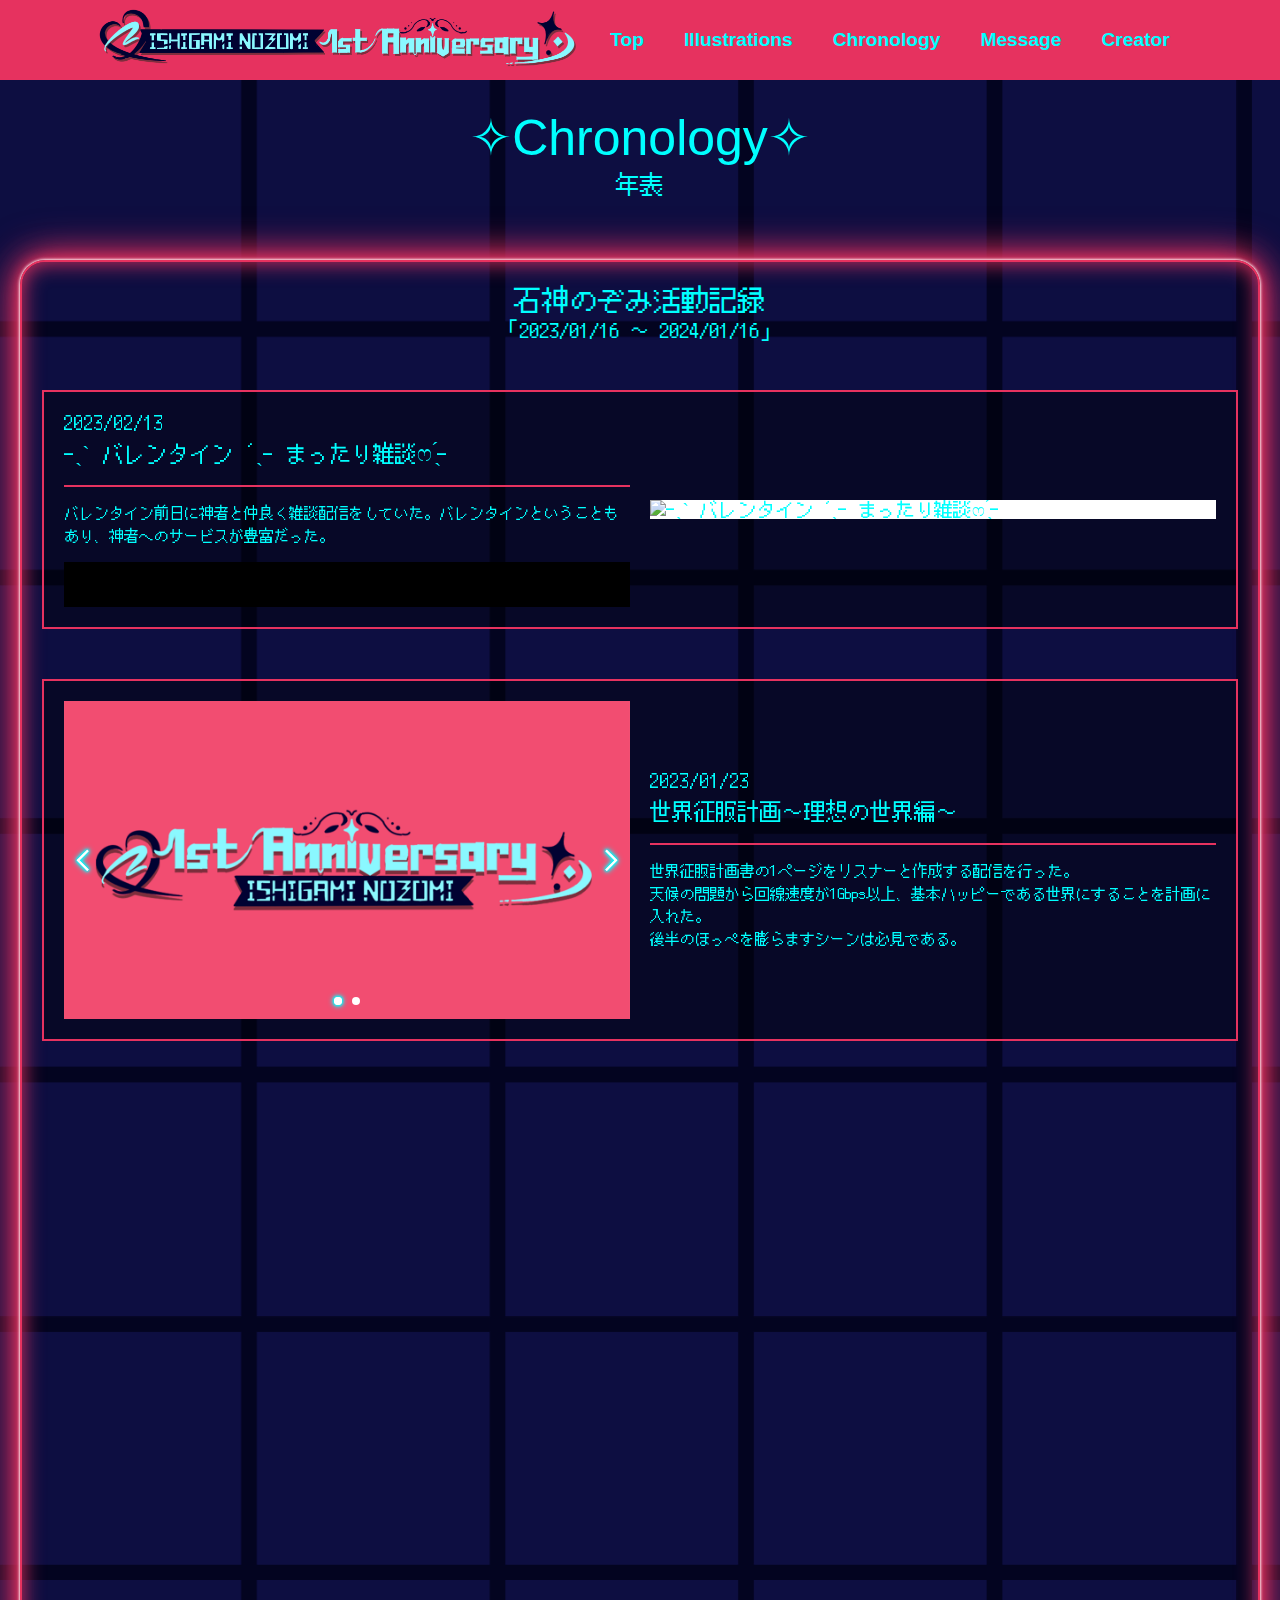
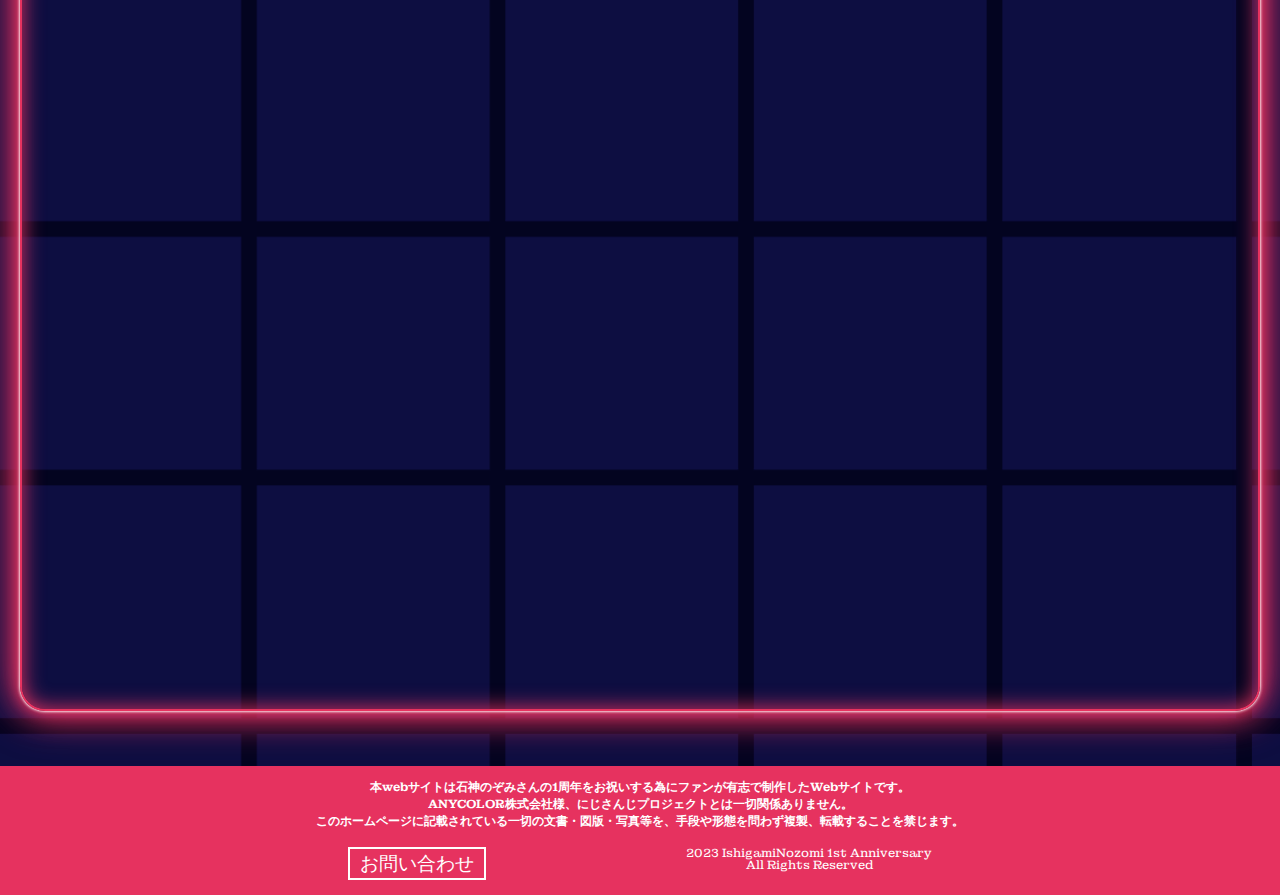
==== commit 268d3a5d: "年表テスト調整,メッセージページ調整" ====
--- a/chronology.html
+++ b/chronology.html
@@ -6,24 +6,30 @@
     <meta http-equiv="X-UA-Compatible" content="IE=edge">
     <title>Chronology | Ishigami 1st Anniv website</title>
     <meta name="description" content="1年間の年表を掲載しています">
-        <meta name="viewport" content="width=device-width">
-        <script src="./js/toggle-menu.js"></script>
-        <!--ABイントレ-->
-        <script>
-            (function (d) {
-                var config = {
-                    kitId: 'xwp1pqz',
-                    scriptTimeout: 3000,
-                    async: true
-                },
-                    h = d.documentElement, t = setTimeout(function () { h.className = h.className.replace(/\bwf-loading\b/g, "") + " wf-inactive"; }, config.scriptTimeout), tk = d.createElement("script"), f = false, s = d.getElementsByTagName("script")[0], a; h.className += " wf-loading"; tk.src = 'https://use.typekit.net/' + config.kitId + '.js'; tk.async = true; tk.onload = tk.onreadystatechange = function () { a = this.readyState; if (f || a && a != "complete" && a != "loaded") return; f = true; clearTimeout(t); try { Typekit.load(config) } catch (e) { } }; s.parentNode.insertBefore(tk, s)
-            })(document);
-        </script>
-        <link href="./css/common.css" rel="stylesheet">
-        <link href="./css/chronology.css" rel="stylesheet">
-        <link rel="preconnect" href="https://fonts.googleapis.com">
-        <link rel="preconnect" href="https://fonts.gstatic.com" crossorigin>
-        <link href="https://fonts.googleapis.com/css2?family=Montagu+Slab:opsz@16..144&display=swap" rel="stylesheet">
+    <meta name="viewport" content="width=device-width">
+    <script src="./js/toggle-menu.js"></script>
+    <!--ABイントレ-->
+    <script>
+        (function (d) {
+            var config = {
+                kitId: 'xwp1pqz',
+                scriptTimeout: 3000,
+                async: true
+            },
+                h = d.documentElement, t = setTimeout(function () { h.className = h.className.replace(/\bwf-loading\b/g, "") + " wf-inactive"; }, config.scriptTimeout), tk = d.createElement("script"), f = false, s = d.getElementsByTagName("script")[0], a; h.className += " wf-loading"; tk.src = 'https://use.typekit.net/' + config.kitId + '.js'; tk.async = true; tk.onload = tk.onreadystatechange = function () { a = this.readyState; if (f || a && a != "complete" && a != "loaded") return; f = true; clearTimeout(t); try { Typekit.load(config) } catch (e) { } }; s.parentNode.insertBefore(tk, s)
+        })(document);
+    </script>
+    <link rel="stylesheet" href="./css/reset.css">
+    <link rel="stylesheet" href="https://cdn.jsdelivr.net/npm/@splidejs/splide@4.1.4/dist/css/splide.min.css">
+    <link href="./css/common.css" rel="stylesheet">
+    <link href="./css/chronology.css" rel="stylesheet">
+    <link rel="preconnect" href="https://fonts.googleapis.com">
+    <link rel="preconnect" href="https://fonts.gstatic.com" crossorigin>
+    <link href="https://fonts.googleapis.com/css2?family=Montagu+Slab:opsz@16..144&display=swap" rel="stylesheet">
+    <script src="./js/js-scroll-effect-module.js"></script>
+    <script src="https://cdn.jsdelivr.net/npm/@splidejs/splide@4.1.4/dist/js/splide.min.js"></script>
+    <script src="./js/splide.js"></script>
+    <script src="./js/chonology.js"></script>
 </head>
 
 <body>
@@ -61,7 +67,7 @@
                 <h4>石神のぞみ活動記録</h4>
                 <p>「2023/01/16 ～ 2024/01/16」</p>
             </div>
-            <div class="flex1 fadeRightTrigger">
+            <!-- <div class="flex1 fadeRightTrigger">
                 <a href="https://twitter.com/nijisanji_app/status/1614819982113734657">
                     <figure class="image">
                         <img src="./images/chronology/2023_01_16_デビュー告知.png" alt="">
@@ -236,8 +242,8 @@
                         <br>一発逆転WDC2023のコーナーでは機材の取り扱いについてアカデミーへの思いの丈を叫びながら972点をたたき出した。
                     </p>
                 </div>
-            </div>
-            <div class="flex1 fadeRightTrigger">
+            </div> -->
+            <!-- <div class="flex1 fadeRightTrigger">
                 <figure class="image">
                     <img src="./images/chronology/thumbnail.png" alt="">
                 </figure>
@@ -245,6 +251,108 @@
                     <h3 class="contents-title1">2023/XX/XX</h3>
                     <h4 class="contents-title1">少女準備中・・・</h4>
                     <p class="contents-text1">年表作成中。公開までには間に合わせます。</p>
+                </div>
+            </div> -->
+
+
+            <div class="chonologyBox" data-scroll-effect>
+                <div class="imageBlock">
+                    <a href="https://www.youtube.com/watch?v=BEMn0DzO5gA">
+                        <figure class="image is-special">
+                            <img class="is-hide" src="./images/chronology/2023_02_13_信じて送り出した推しがバレンタイン雑談配信の裏でPEXしてたなんて….jpg" alt="信じて送り出した推しがバレンタイン雑談配信の裏でPEXしてたなんて…">
+                            <img class="is-normal" src="./images/chronology/2023_02_13_-ˏˋ バレンタイン ´ˎ- まったり雑談ෆ ̖́-.jpg" alt="-ˏˋ バレンタイン ´ˎ- まったり雑談ෆ ̖́-">
+                        </figure>
+                    </a>
+                </div>
+                <div class="textArea">
+                    <p class="chonologyDate01">2023/02/13</p>
+                    <h3 class="chonologyTitle01"><span class="normal">-ˏˋ バレンタイン ´ˎ- まったり雑談ෆ ̖́-</span><span class="hide">信じて送り出した推しがバレンタイン雑談配信の裏でPEXしてたなんて…</span></h3>
+                    <p class="chonologyText01">バレンタイン前日に神者と仲良く雑談配信をしていた。バレンタインということもあり、神者へのサービスが豊富だった。</p>
+                    <p class="chonologyText01 is-hide">...が、バレンタイン雑談の裏でPEXをしていたのである。&#127829;&#x1f3a2;（信じてたのに...）</p>
+                </div>
+            </div>
+
+
+            <div class="chonologyBox" data-scroll-effect>
+                <div class="imageBlock">
+                    <div class="splide">
+                        <div class="splide__track">
+                            <ul class="splide__list">
+                                <li class="splide__slide">
+                                    <a href="https://www.youtube.com/watch?v=gLsq-2PBvr0">
+                                        <figure class="image"><img src="./images/chronology/thumbnail.png"
+                                                alt="世界征服計画～理想の世界編～"></figure>
+                                    </a>
+                                </li>
+                                <li class="splide__slide"><a href="https://www.youtube.com/watch?v=gLsq-2PBvr0">
+                                        <figure class="image"><img src="./images/chronology/thumbnail.png"
+                                                alt="世界征服計画～理想の世界編～"></figure>
+                                    </a>
+                                </li>
+                            </ul>
+                        </div>
+                    </div>
+                </div>
+                <div class="textArea">
+                    <p class="chonologyDate01">2023/01/23</p>
+                    <h3 class="chonologyTitle01">世界征服計画～理想の世界編～</h3>
+                    <p class="chonologyText01">世界征服計画書の1ページをリスナーと作成する配信を行った。</p>
+                    <p class="chonologyText01">天候の問題から回線速度が1Gbps以上、基本ハッピーである世界にすることを計画に入れた。</p>
+                    <p class="chonologyText01">後半のほっぺを膨らますシーンは必見である。</p>
+                </div>
+            </div>
+
+            <div class="chonologyBox" data-scroll-effect>
+                <div class="imageBlock">
+                    <div class="splide">
+                        <div class="splide__track">
+                            <ul class="splide__list">
+                                <li class="splide__slide">
+                                    <a href="https://www.youtube.com/watch?v=gLsq-2PBvr0">
+                                        <figure class="image"><img src="./images/chronology/thumbnail.png"
+                                                alt="世界征服計画～理想の世界編～"></figure>
+                                    </a>
+                                </li>
+                                <li class="splide__slide"><a href="https://www.youtube.com/watch?v=gLsq-2PBvr0">
+                                        <figure class="image"><img src="./images/chronology/thumbnail.png"
+                                                alt="世界征服計画～理想の世界編～"></figure>
+                                    </a>
+                                </li>
+                            </ul>
+                        </div>
+                    </div>
+                </div>
+                <div class="textArea">
+                    <p class="chonologyDate01">2023/01/23</p>
+                    <h3 class="chonologyTitle01">世界征服計画～理想の世界編～</h3>
+                    <p class="chonologyText01">世界征服計画書の1ページをリスナーと作成する配信を行った。</p>
+                    <p class="chonologyText01">天候の問題から回線速度が1Gbps以上、基本ハッピーである世界にすることを計画に入れた。</p>
+                    <p class="chonologyText01">後半のほっぺを膨らますシーンは必見である。</p>
+                </div>
+            </div>
+
+            <div class="chonologyBox" data-scroll-effect>
+                <div class="imageBlock"><a href="https://twitter.com/nijisanji_app/status/1617394337301803009">
+                        <figure class="image"><img src="./images/chronology/thumbnail.png" alt=""></figure>
+                    </a>
+                </div>
+                <div class="textArea">
+                    <p class="chonologyDate01">2023/01/23</p>
+                    <h3 class="chonologyTitle01"></h3>
+                    <p class="chonologyText01">
+                        同期6名と一緒にアクセサリーブランド「Dinamis」のモデルとして、東京駅と阪急大阪梅田駅に広告が掲載される。石神にとって、初の広告出演となった。</p>
+                </div>
+            </div>
+
+
+            <div class="chonologyBox" data-scroll-effect>
+                <div class="imageBlock">
+                    <figure class="image"><img src="./images/chronology/thumbnail.png" alt=""></figure>
+                </div>
+                <div class="textArea">
+                    <p class="chonologyDate01">2023/XX/XX</p>
+                    <h3 class="chonologyTitle01">少女準備中・・・</h3>
+                    <p class="chonologyText01">年表作成中。公開までには間に合わせます。</p>
                 </div>
             </div>
         </div>
@@ -274,4 +382,4 @@
     <script src="./js/8-1-3.js"></script>
 </body>
 
-</html>
+</html>--- a/css/common.css
+++ b/css/common.css
@@ -174,9 +174,9 @@
     outline: none;
     transition: all 0.3s;
   }
-  /* .toggle-menu-button.is-active {
+  .toggle-menu-button.is-active {
     background-image: url(../images/common/icon-menu_active.png);
-  } */
+  }
 
   .main {
     padding-top: 90px;
@@ -199,7 +199,7 @@
     left: 0;
     right: 0;
     background-image: url(../images/index/1125二段ロゴ透過.png);
-    background-size: contain;
+    background-size: 70%;
     background-repeat: no-repeat;
     background-position: center;
     background-color: #e6325f;
@@ -213,14 +213,14 @@
   }
 
   .header-inner {
-    padding-left: 20px;
-    padding-right: 20px;
+    padding-left: 10px;
+    padding-right: 10px;
     height: 100%;
     position: relative;
   }
 
   .header-logo {
-    width: auto;
+    width: calc(100% - 40px);
   }
 
   .header-site-menu {
@@ -241,8 +241,8 @@
 
   .toggle-menu-button {
     display: block;
-    width: 90px;
-    height: 90px;
+    width: 40px;
+    height: 40px;
     background-image: url(../images/common/icon-menu.png);
     background-size: 60%;
     background-position: center;
--- a/css/chronology.css
+++ b/css/chronology.css
@@ -81,8 +81,9 @@
 .box {
   font-family: "PixelMplus12";
   padding: 0 20px;
-  margin: 100px 100px 25px 100px;
+  margin: 100px auto 50px;
   padding-bottom: 30px;
+  max-width: 1240px;
   border: 2px solid #e6325f;
   border-radius: 25px;
   box-shadow: 0 0 .2rem #fff,
@@ -92,6 +93,12 @@
     0 0 2.8rem #e6325f,
     inset 0 0 1.3rem #e6325f;
 
+}
+
+@media screen and (min-width:801px) and ( max-width:1270px){
+  .box {
+    margin: 100px 15px 50px;
+  }
 }
 
 .flex1 {
@@ -603,3 +610,243 @@
   }
 
 }
+
+
+
+
+
+/*年表ボックス*/
+
+.chonologyBox {
+  display: flex;
+  justify-content: space-between;
+  align-items: center;
+  margin-top: 50px;
+  padding: 20px;
+  width: 100%;
+  border: 2px solid #e6325f;
+  background-color: rgba(0, 0, 0, 0.4);
+  box-sizing: border-box;
+  opacity: 0;
+  transition: all 0.8s;
+}
+.chonologyBox:nth-child(odd) {
+  transform: translate3d(10%,0,0);
+}
+
+.chonologyBox:nth-child(even) {
+  flex-direction: row-reverse;
+  transform: translate3d(-10%,0,0);
+}
+
+.chonologyBox.is-active {
+  transform: translate3d(0,0,0) !important;
+  opacity: 1;
+}
+
+.chonologyBox>* {
+  width: calc(50% - 10px);
+}
+
+.chonologyBox .chonologyDate01 {
+  margin-bottom: 5px;
+  font-size: 20px;
+}
+
+.chonologyBox .chonologyTitle01 {
+  margin-bottom: 15px;
+  padding-bottom: 15px;
+  font-size: 22px;
+  border-bottom: 2px solid #e6325f;
+  line-height: 1.5;
+}
+
+.chonologyBox .chonologyText01 {
+  font-size: 15px;
+  line-height: 1.5;
+}
+
+.chonologyBox .imageBlock .image {
+  background-color: #fff;
+}
+
+.chonologyBox .imageBlock img {
+  vertical-align: bottom;
+  transition: all 0.3s;
+}
+.chonologyBox .imageBlock a:hover img {
+  opacity: 0.7;
+}
+
+.chonologyBox .imageBlock .image.is-special {
+  position: relative;
+}
+
+.chonologyBox .imageBlock .image.is-special img.is-hide {
+  display: block;
+  position: absolute;
+  top: 0;
+  left: 0;
+  opacity: 0;
+  transition: all 0.3s;
+}
+
+.chonologyBox .imageBlock .image.is-special:hover img.is-hide {
+  opacity: 0.7;
+}
+
+.chonologyBox .imageBlock .image.is-special:hover img.is-normal {
+  opacity: 0;
+}
+
+.chonologyBox .chonologyText01.is-hide {
+  position: relative;
+  margin-top: 15px;
+}
+
+.chonologyBox .chonologyText01.is-hide:after {
+  content: '';
+  display: inline-block;
+  position: absolute;
+  top: 0;
+  left: 0;
+  width: 100%;
+  height: 100%;
+  background-color: #000;
+  cursor: pointer;
+  transition: all 0.3s;
+}
+.chonologyBox .chonologyText01.is-hide:hover:after {
+  opacity: 0;
+}
+
+
+.chonologyBox .chonologyTitle01 .hide {
+  display: none;
+}
+.chonologyBox .chonologyTitle01.is-active .hide {
+  display: block;
+}
+
+.chonologyBox .chonologyTitle01.is-active .normal {
+  display: none;
+}
+
+
+
+.splide, .splide__track, .splide__list, .splide__slide {
+  width: 100%;
+}
+.splide .splide__slide a,.splide .splide__slide .image, .splide .splide__slide img {
+  display: block;
+  width: 100%;
+}
+.splide .splide__slide {
+  background-color: #fff;
+}
+
+
+
+.splide .splide__arrow {
+  background-color: transparent;
+  filter: drop-shadow(0 0 0.5px #fff)
+    drop-shadow(0 0 1.75px #00ffff)
+    drop-shadow(0 0 1px #00ffff)
+    drop-shadow(0 0 2.5px #00ffff);
+    opacity: 1;
+}
+
+.splide .splide__arrow.splide__arrow--prev {
+  left: 0;
+}
+
+.splide .splide__arrow.splide__arrow--next {
+  right: 0;
+}
+
+.splide .splide__arrow:after {
+  content: '';
+  display: inline-block;
+  position: absolute;
+  top: 0;
+  right: 0;
+  bottom: 0;
+  left: 0;
+  margin: auto;
+  width: 15px;
+  height: 15px;
+  border: solid #fff;
+  box-sizing: border-box;
+}
+
+.splide .splide__arrow.splide__arrow--next:after {
+  border-width: 2px 2px 0 0 !important;
+  transform: translate3d(-25%,0,0) rotate(45deg);
+}
+.splide .splide__arrow.splide__arrow--prev:after {
+  border-width: 0 0 2px 2px !important;
+  transform: translate3d(25%,0,0) rotate(45deg);
+}
+
+
+.splide .splide__arrow:disabled {
+  filter: none;
+}
+
+.splide .splide__arrow svg {
+  display: none;
+}
+
+.splide__pagination .splide__pagination__page {
+  margin: 5px;
+  background-color: #fff;
+  opacity: 1;
+}
+.splide__pagination .splide__pagination__page.is-active {
+  transform: scale(1,1);
+  filter: drop-shadow(0 0 0.5px #fff)
+    drop-shadow(0 0 1.75px #00ffff)
+    drop-shadow(0 0 1px #00ffff)
+    drop-shadow(0 0 2.5px #00ffff);
+}
+
+
+@media (max-width:800px) {
+  .chonologyBox {
+    flex-direction: column !important;
+    margin-top: 30px;
+    padding: 10px;
+    gap: 15px;
+  }
+
+  .chonologyBox:nth-child(odd),.chonologyBox:nth-child(even) {
+    transform: translate3d(0,30px,0);
+  }
+
+  .chonologyBox>* {
+    width: 100%;
+  }
+  .chonologyBox .chonologyDate01 {
+    font-size: 15px;
+  }
+  .chonologyBox .chonologyTitle01 {
+    margin-bottom: 10px;
+    padding-bottom: 10px;
+    font-size: 18px;
+  }
+  .chonologyBox .chonologyText01 {
+    font-size: 14px;
+  }
+
+  .splide .splide__arrow:after {
+    width: 12px;
+    height: 12px;
+  }
+
+  .splide__pagination .splide__pagination__page {
+    margin: 3px;
+    width: 5px;
+    height: 5px;
+  }
+
+}
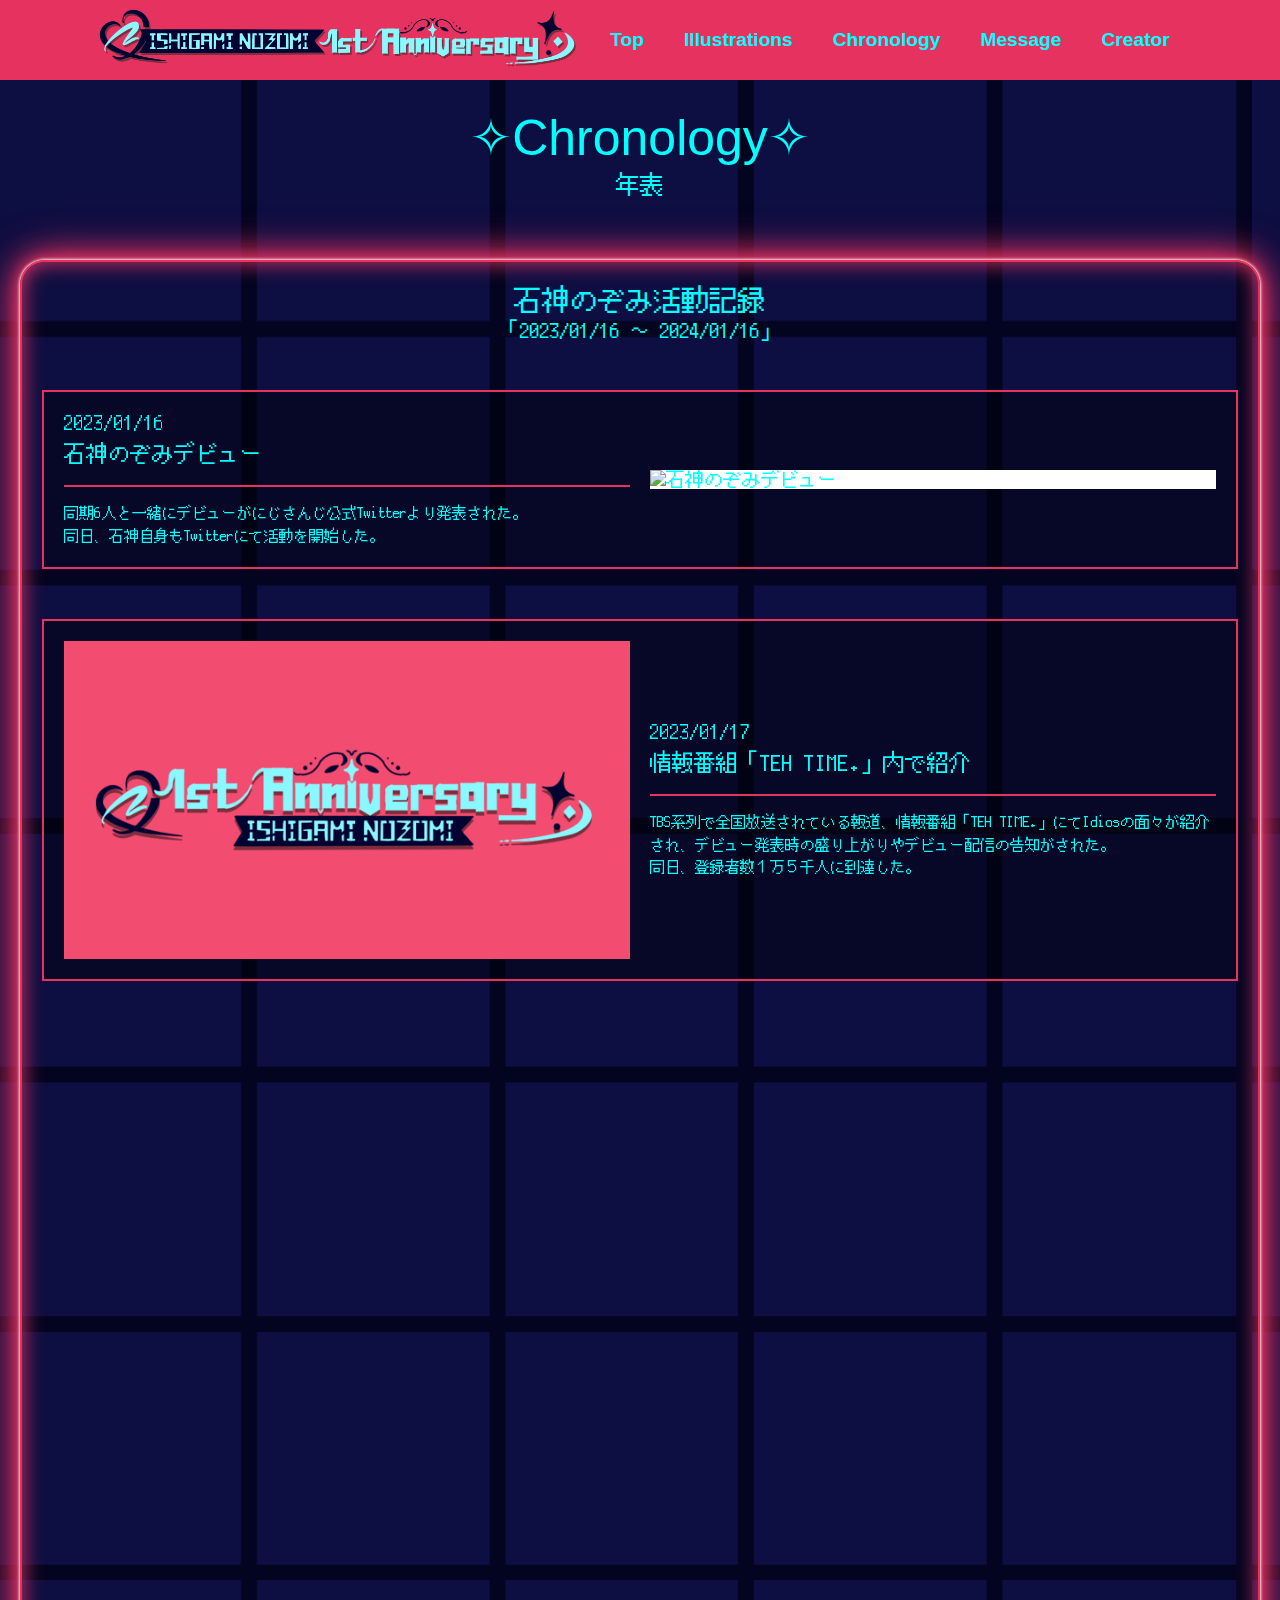
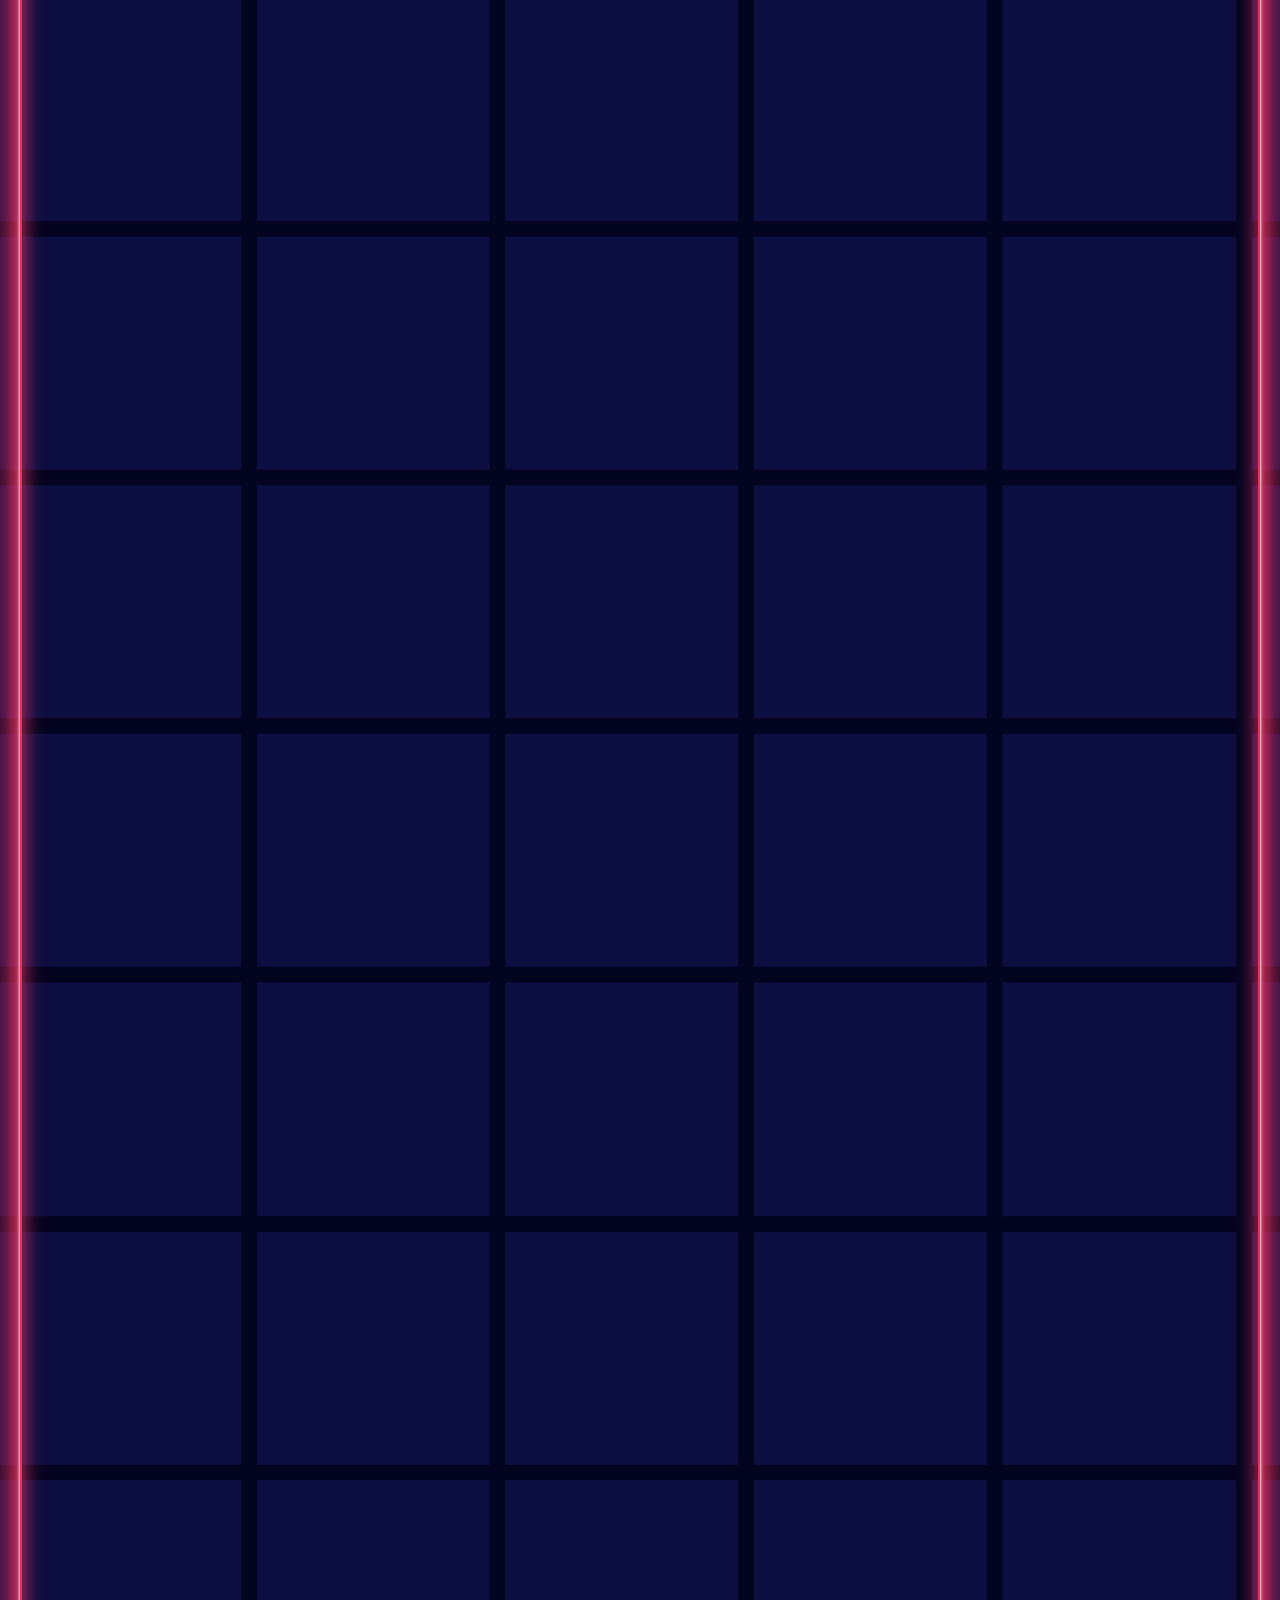
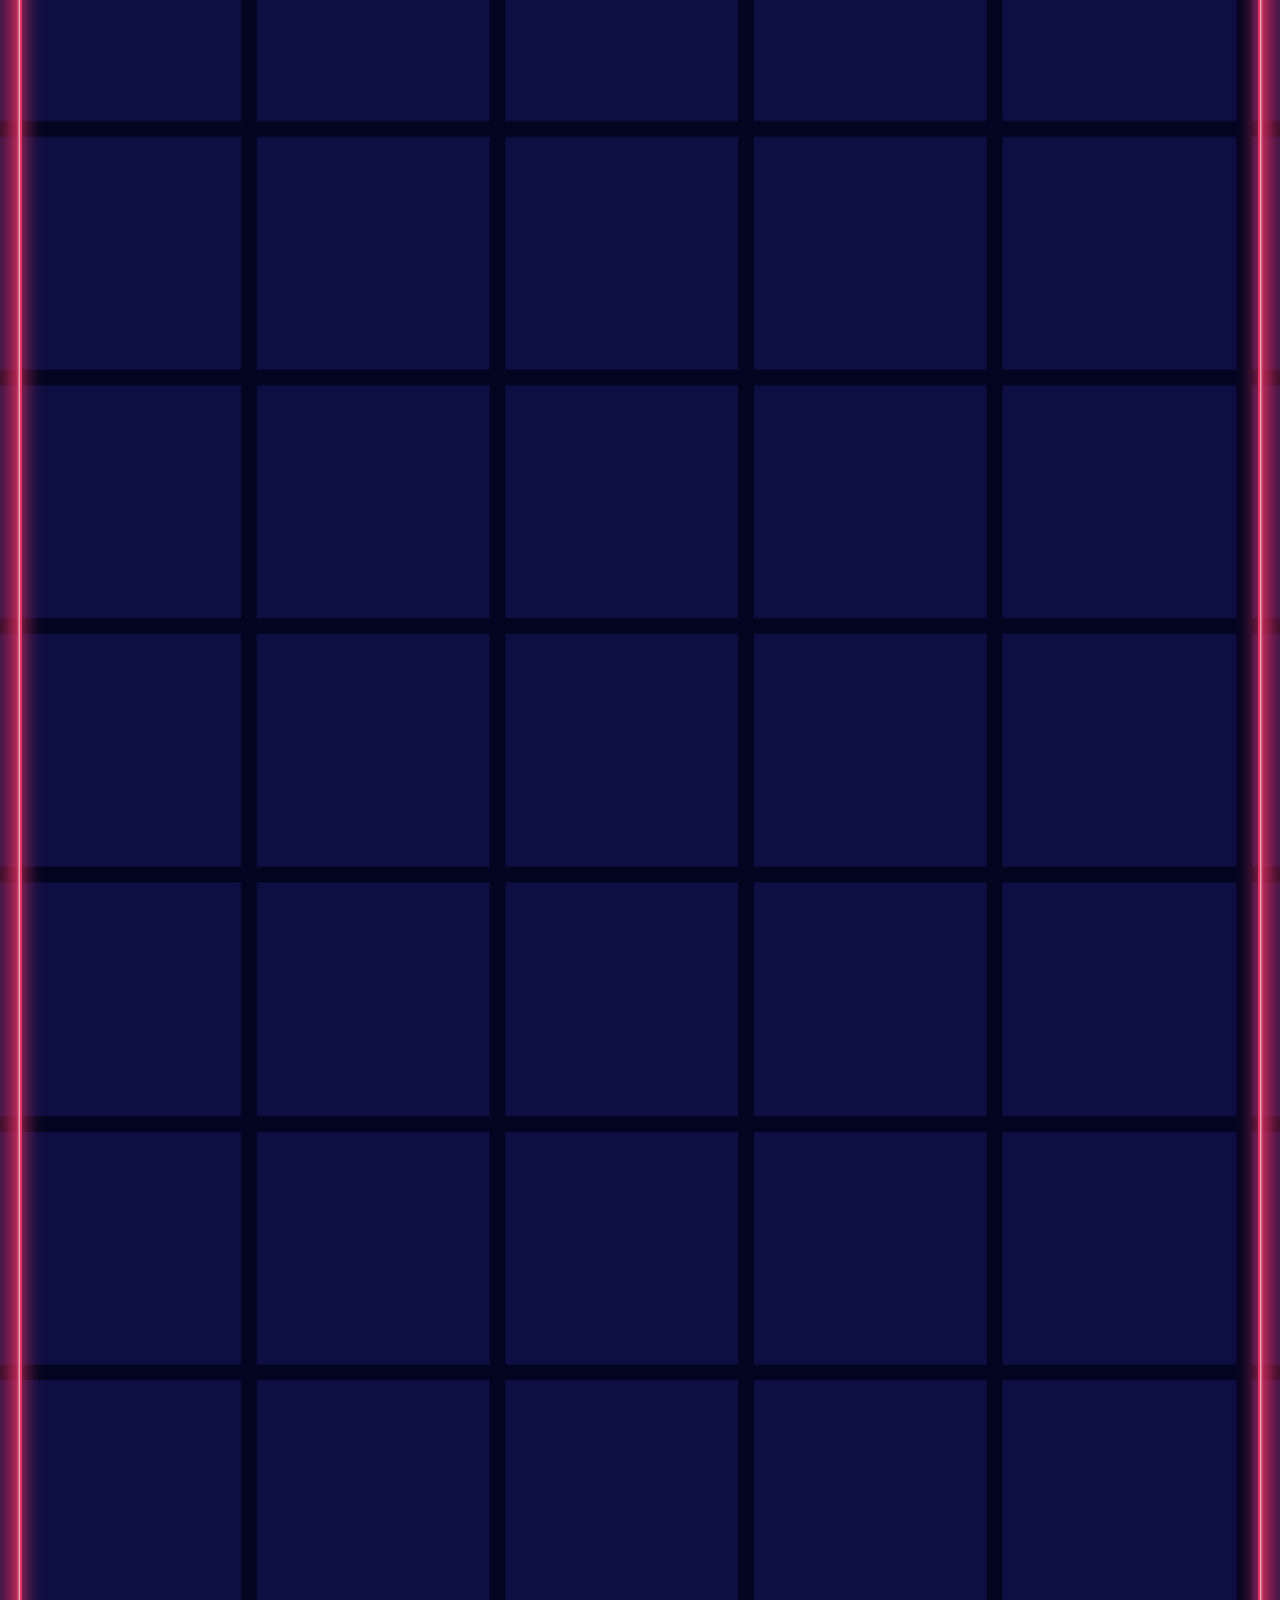
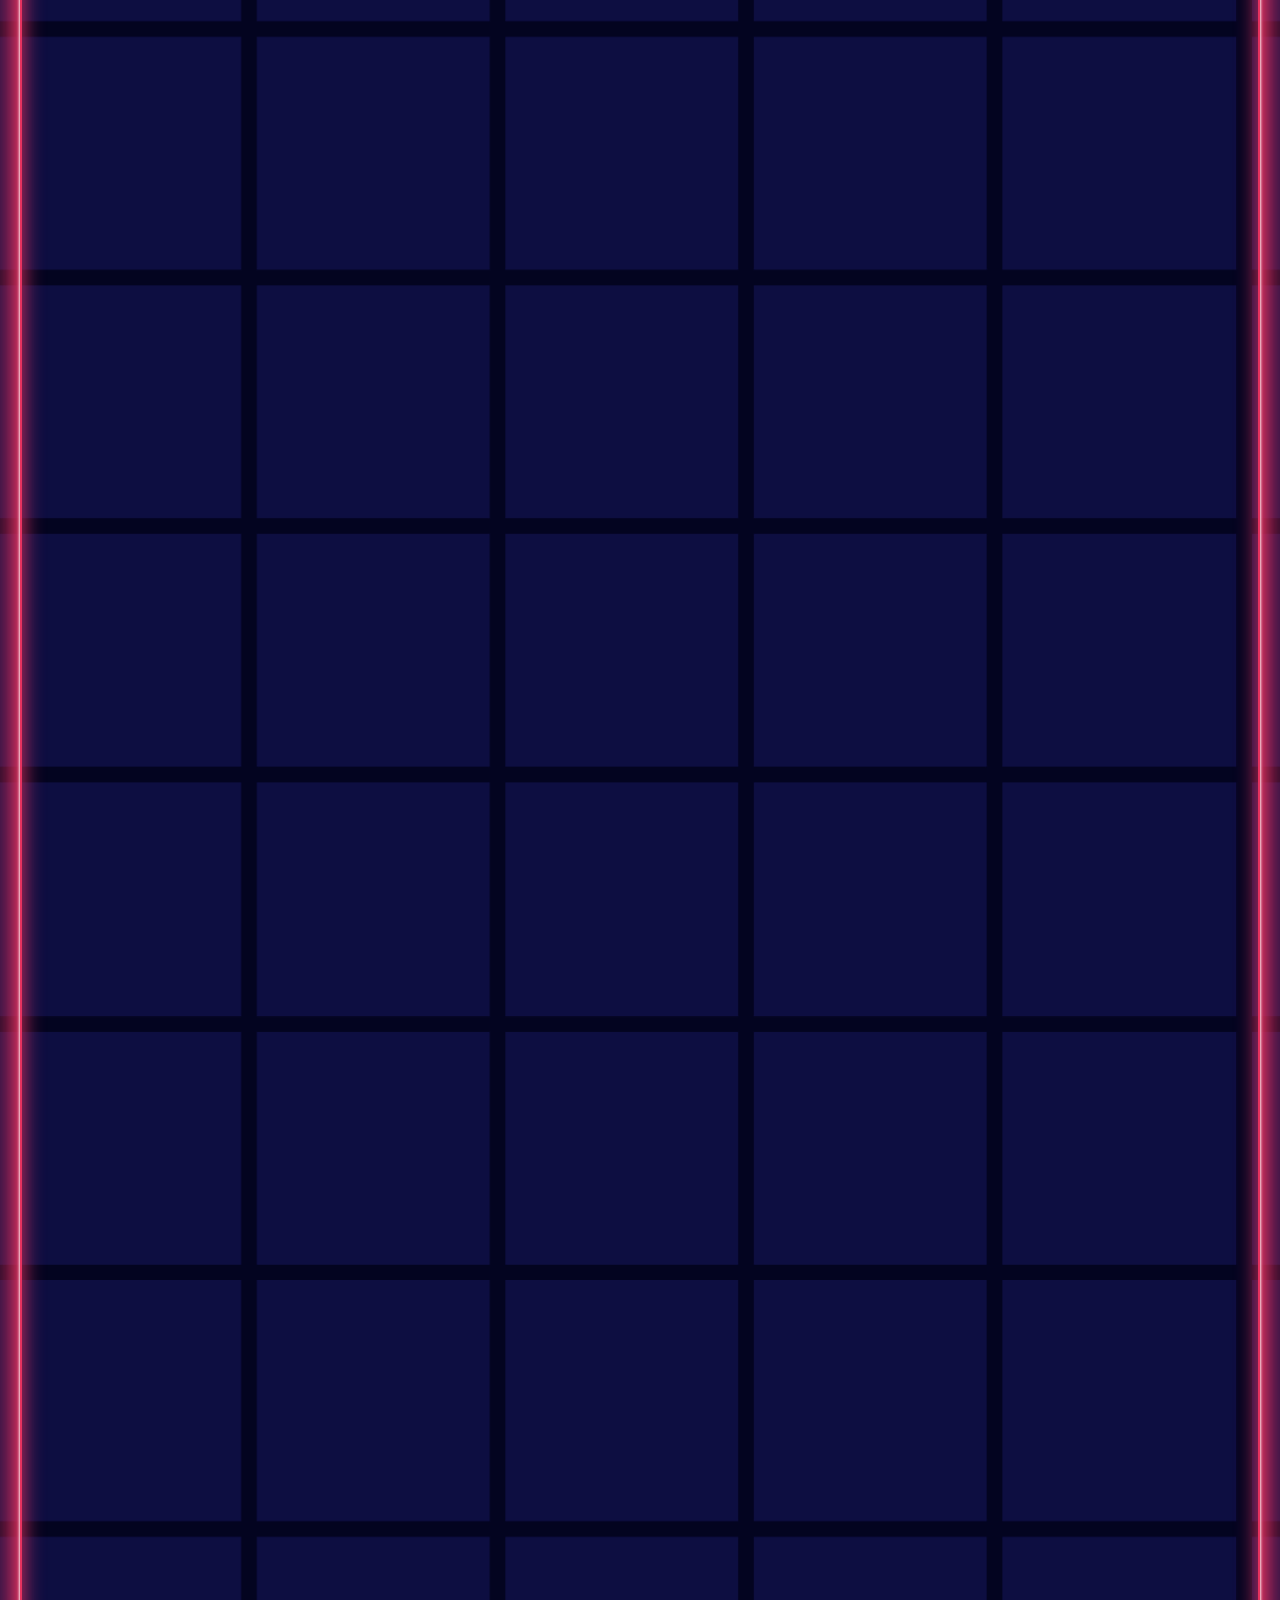
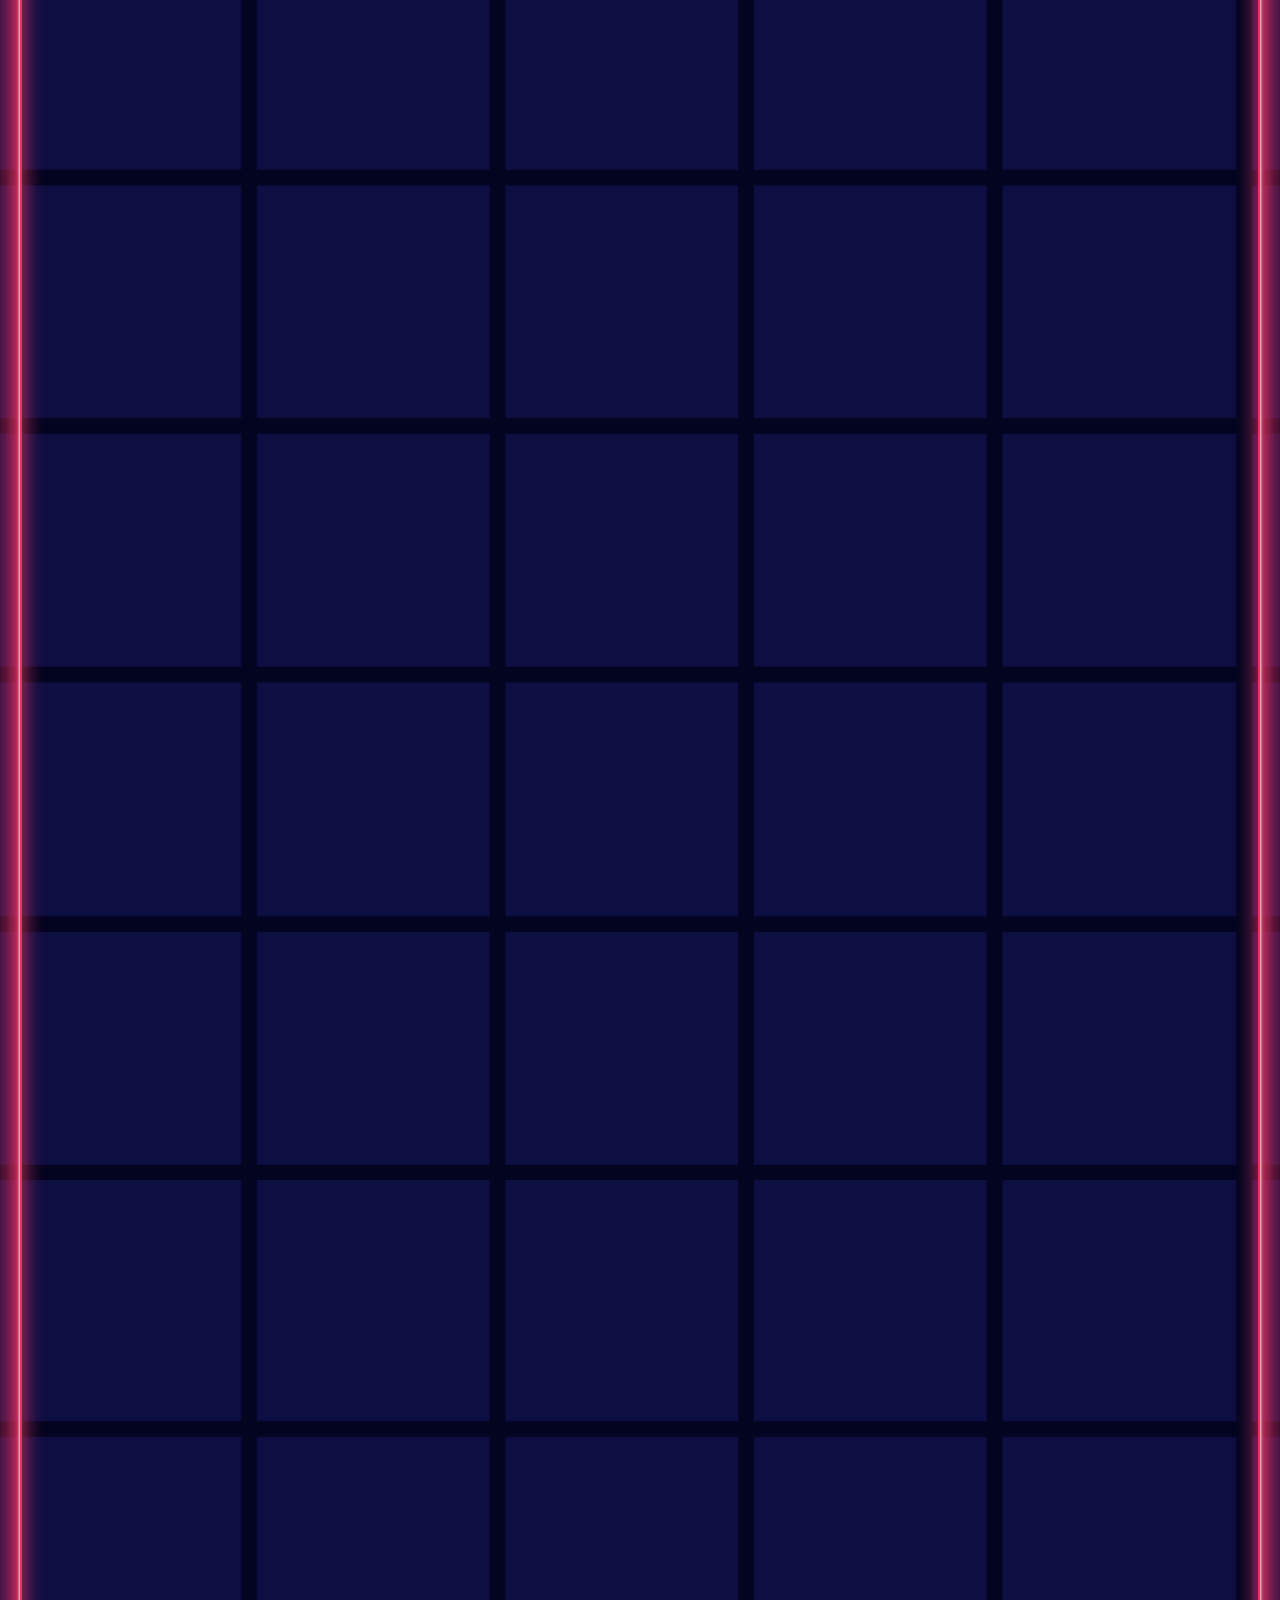
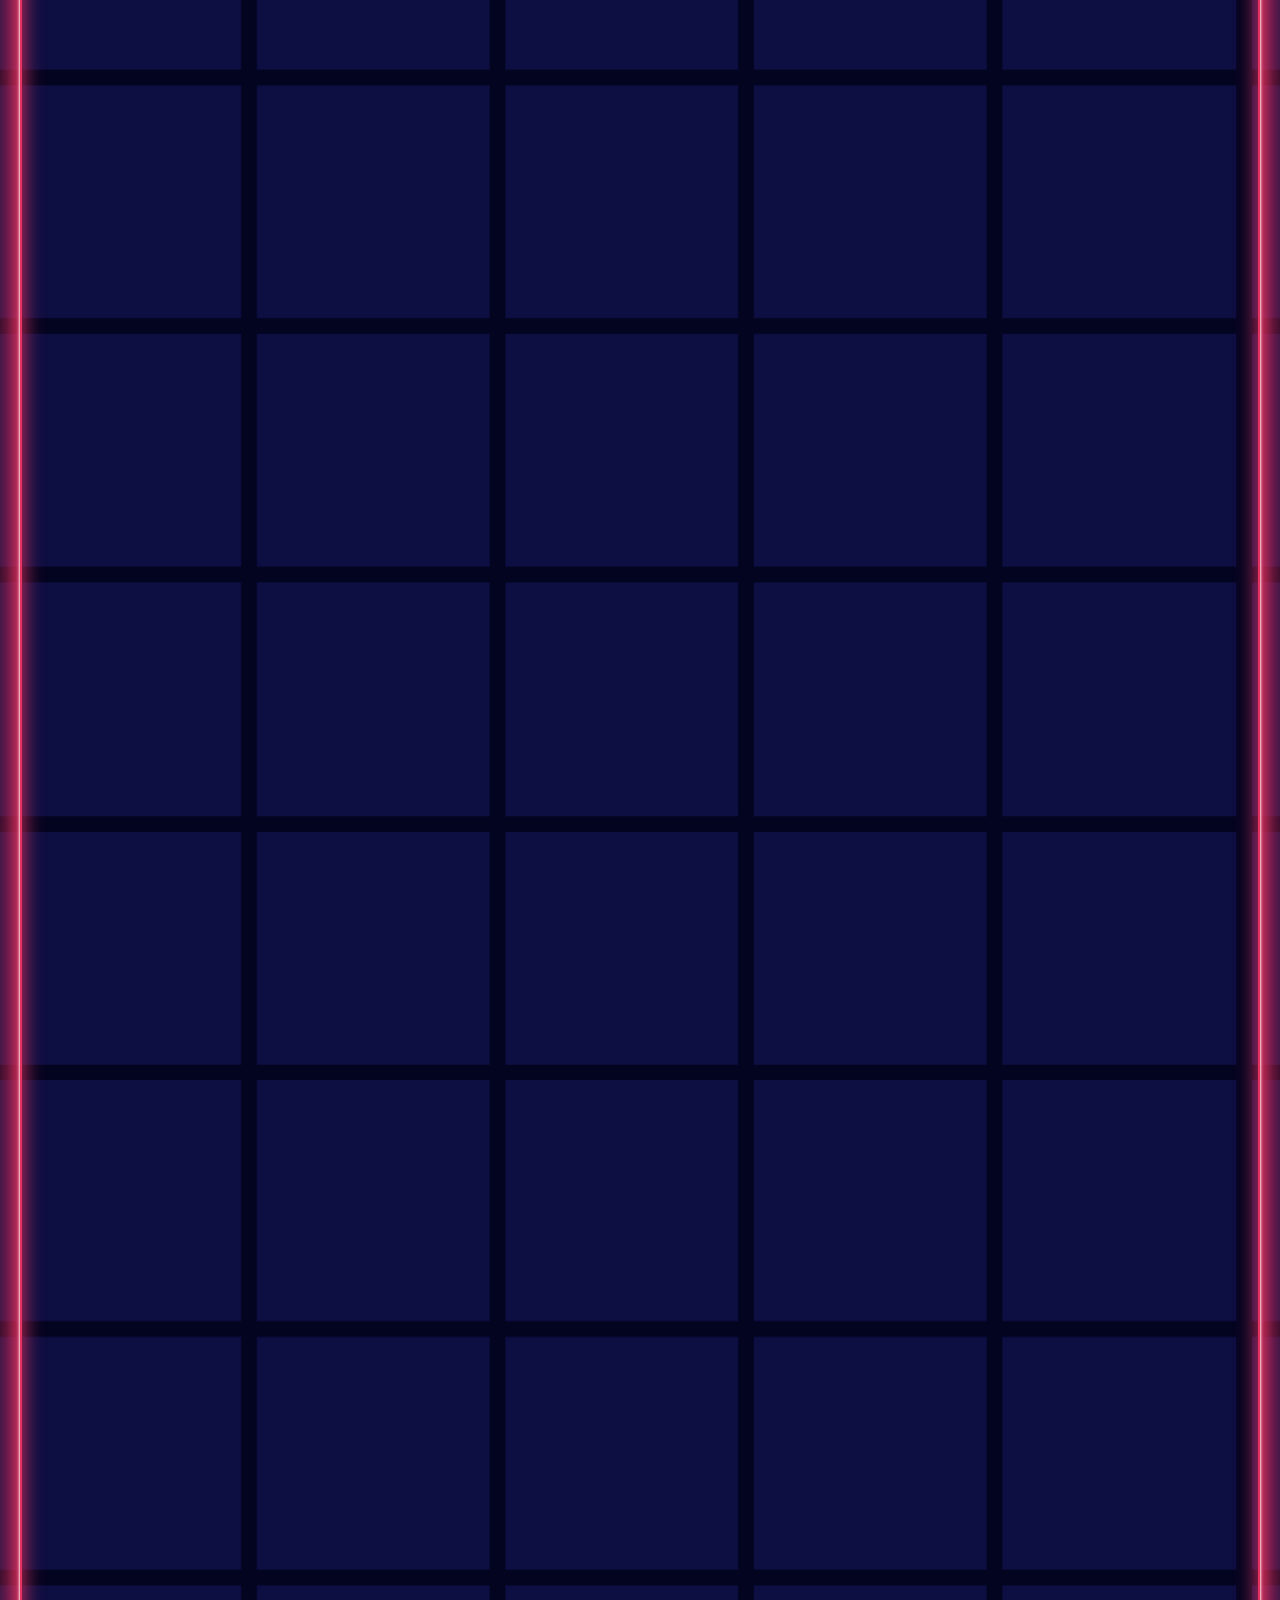
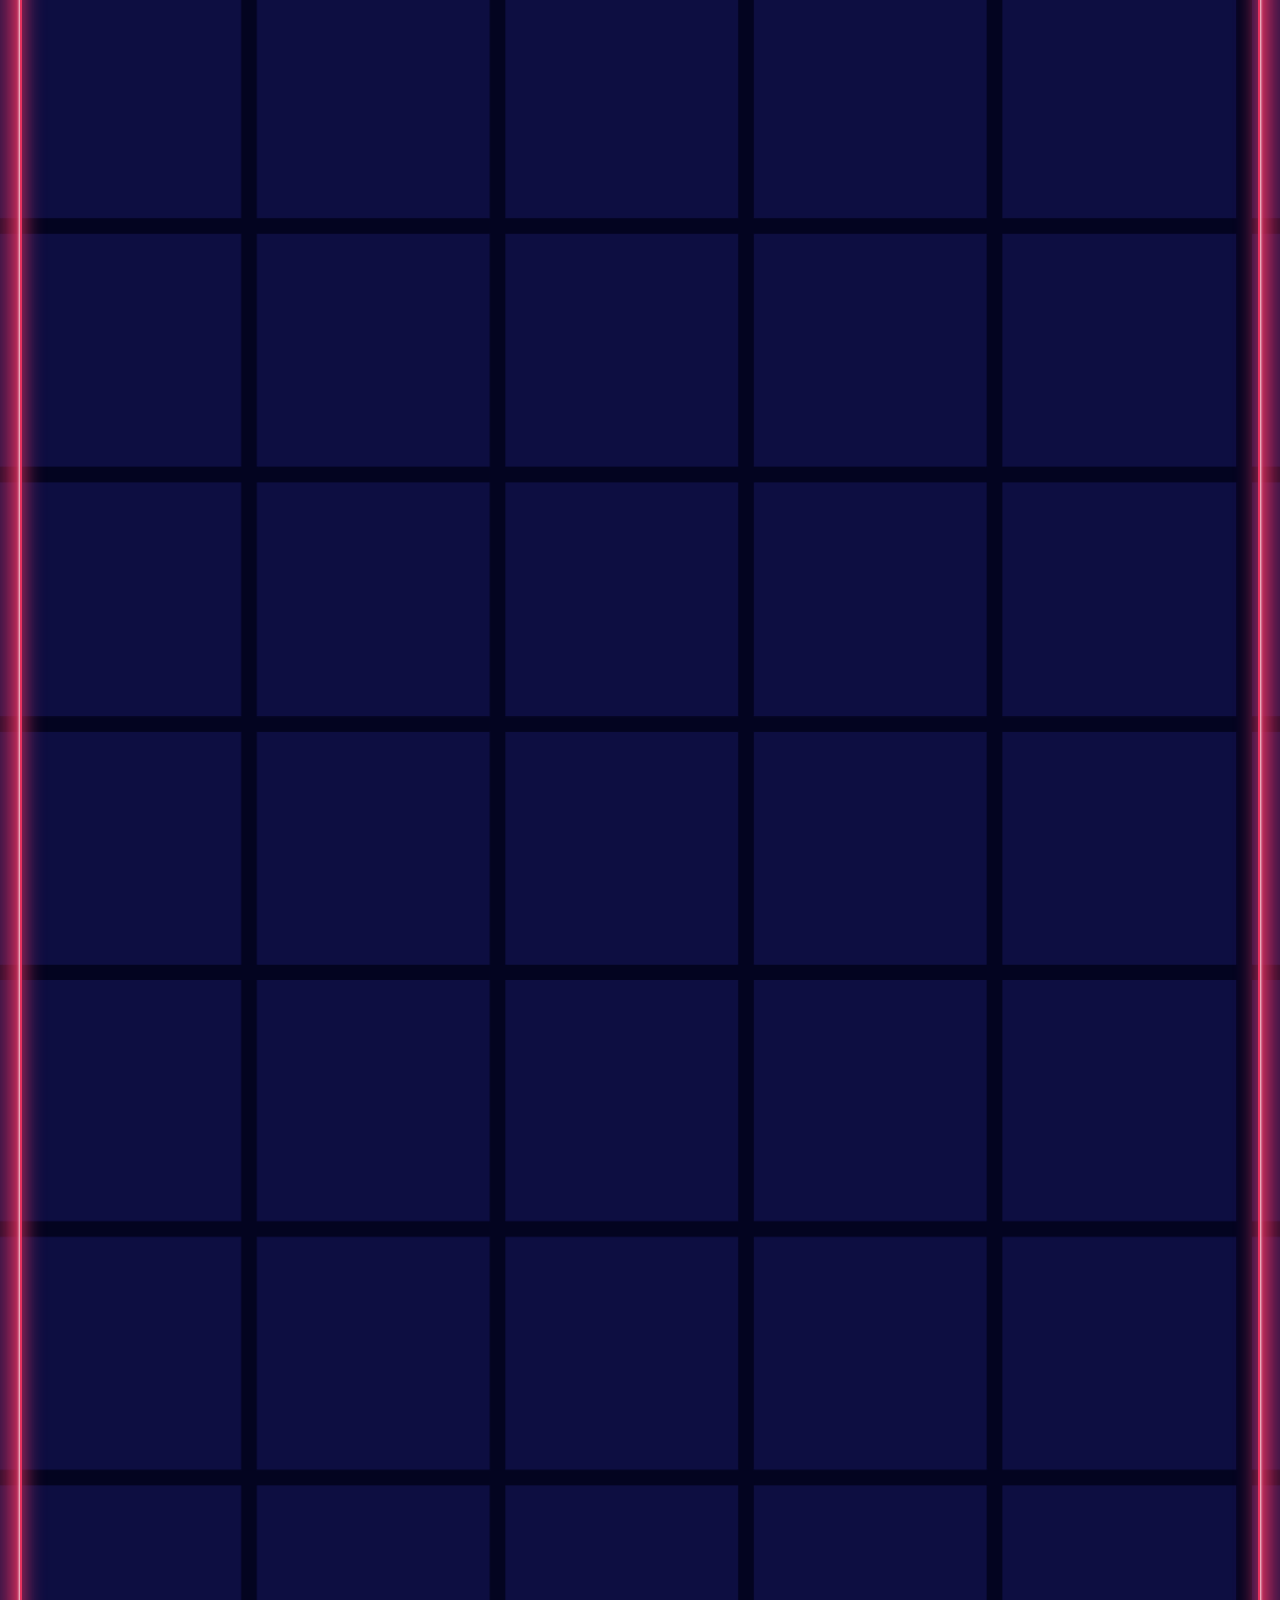
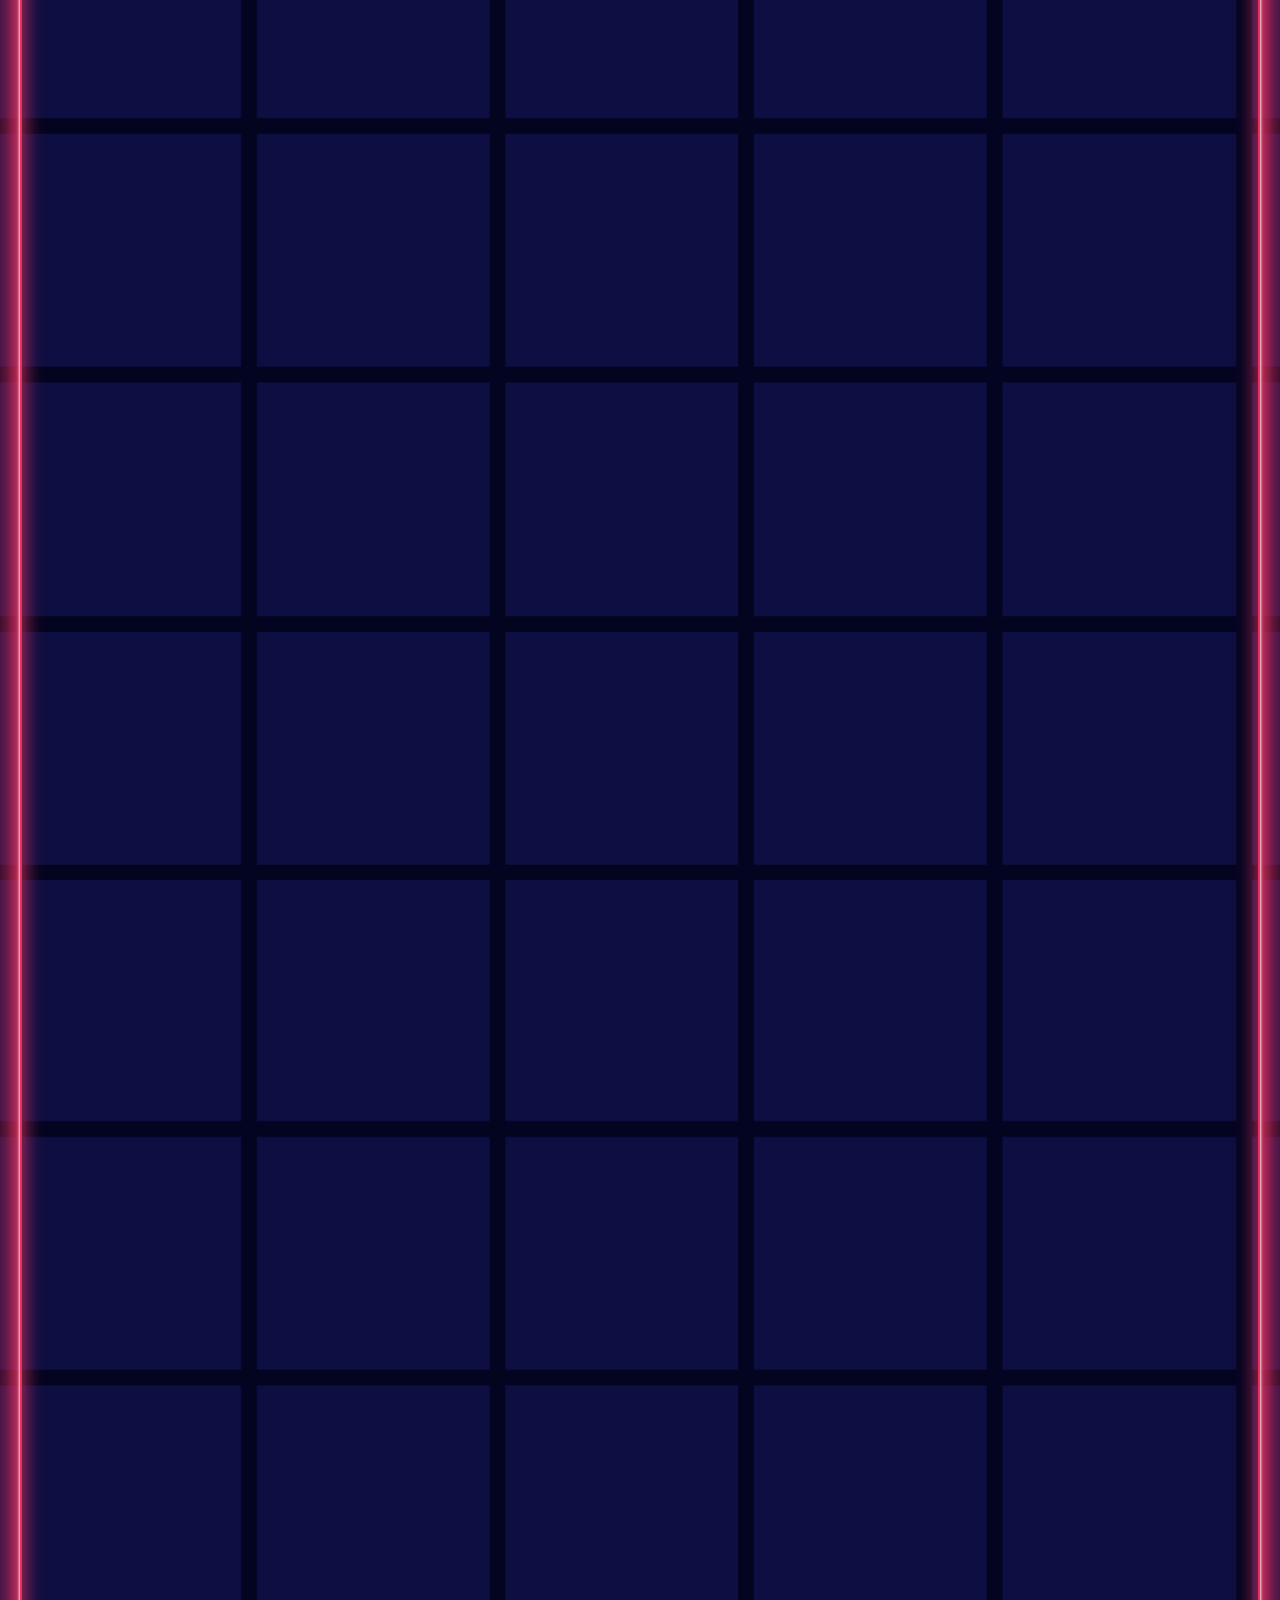
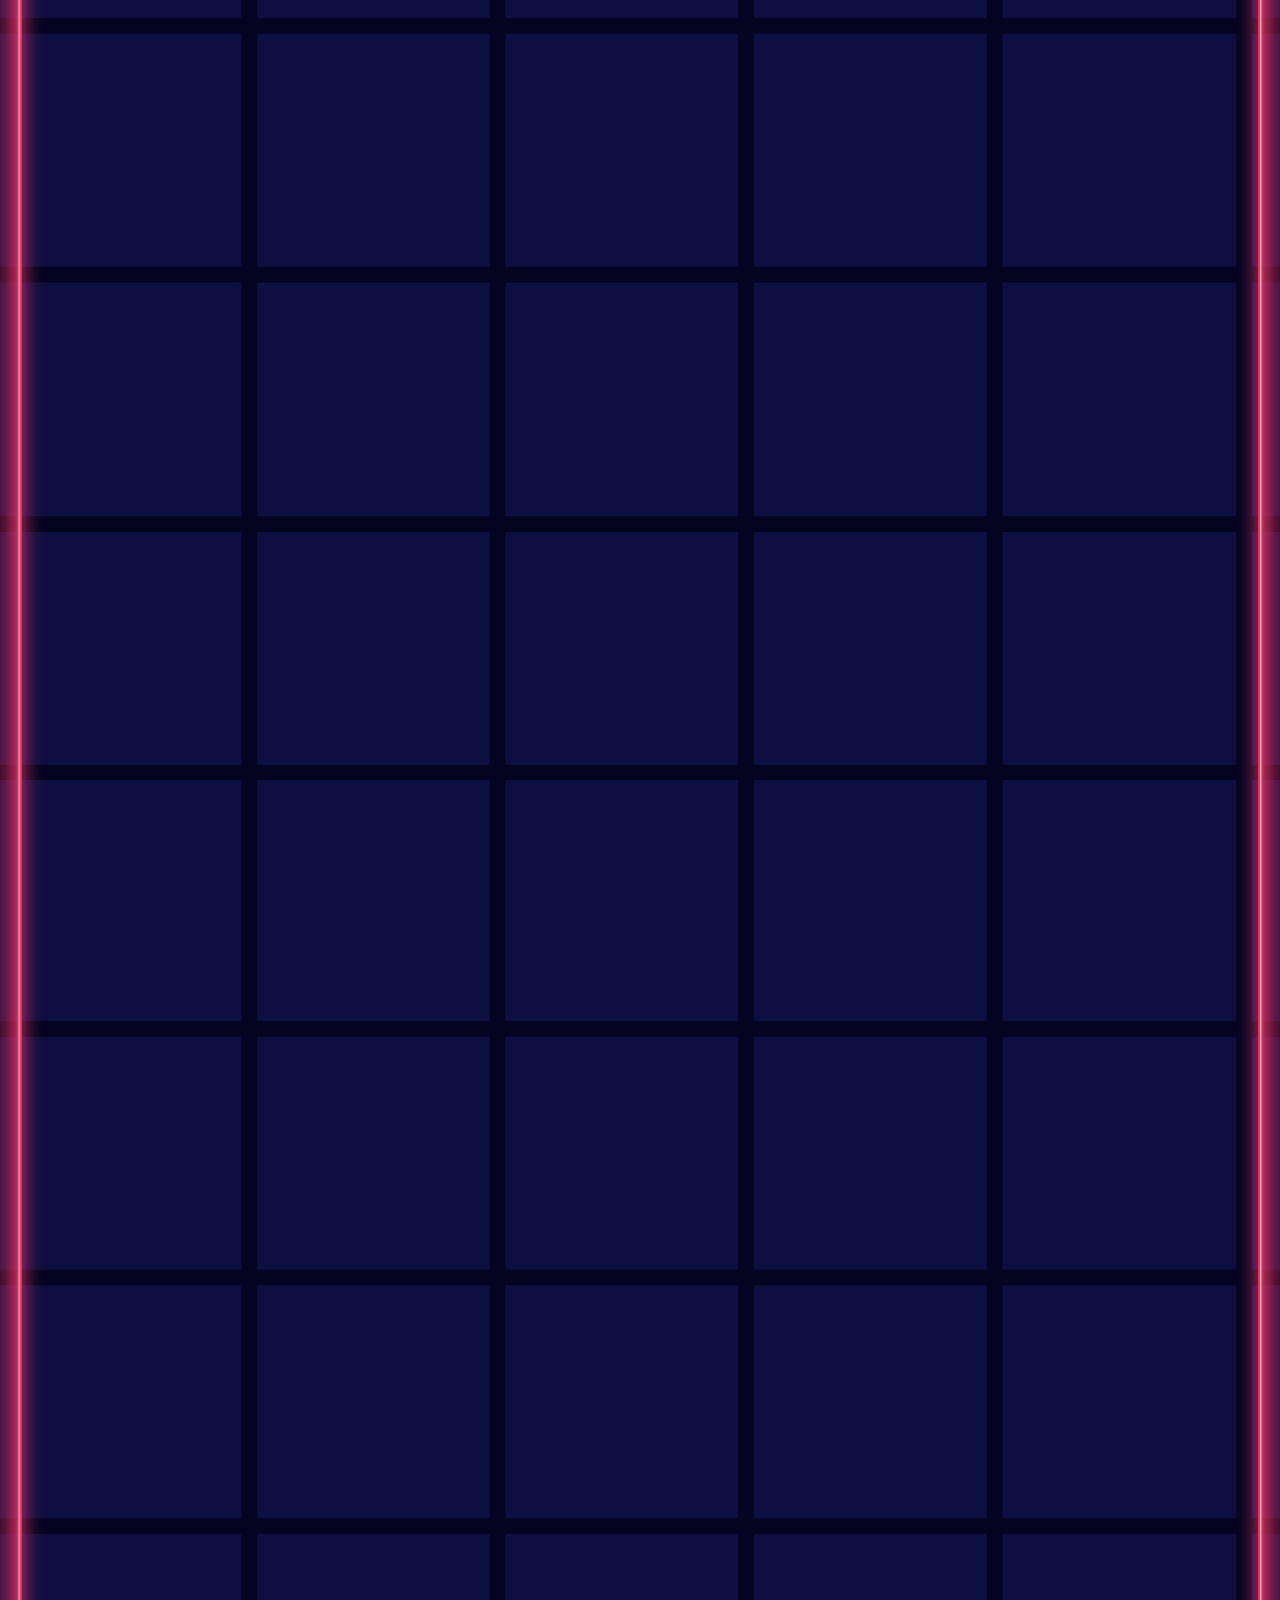
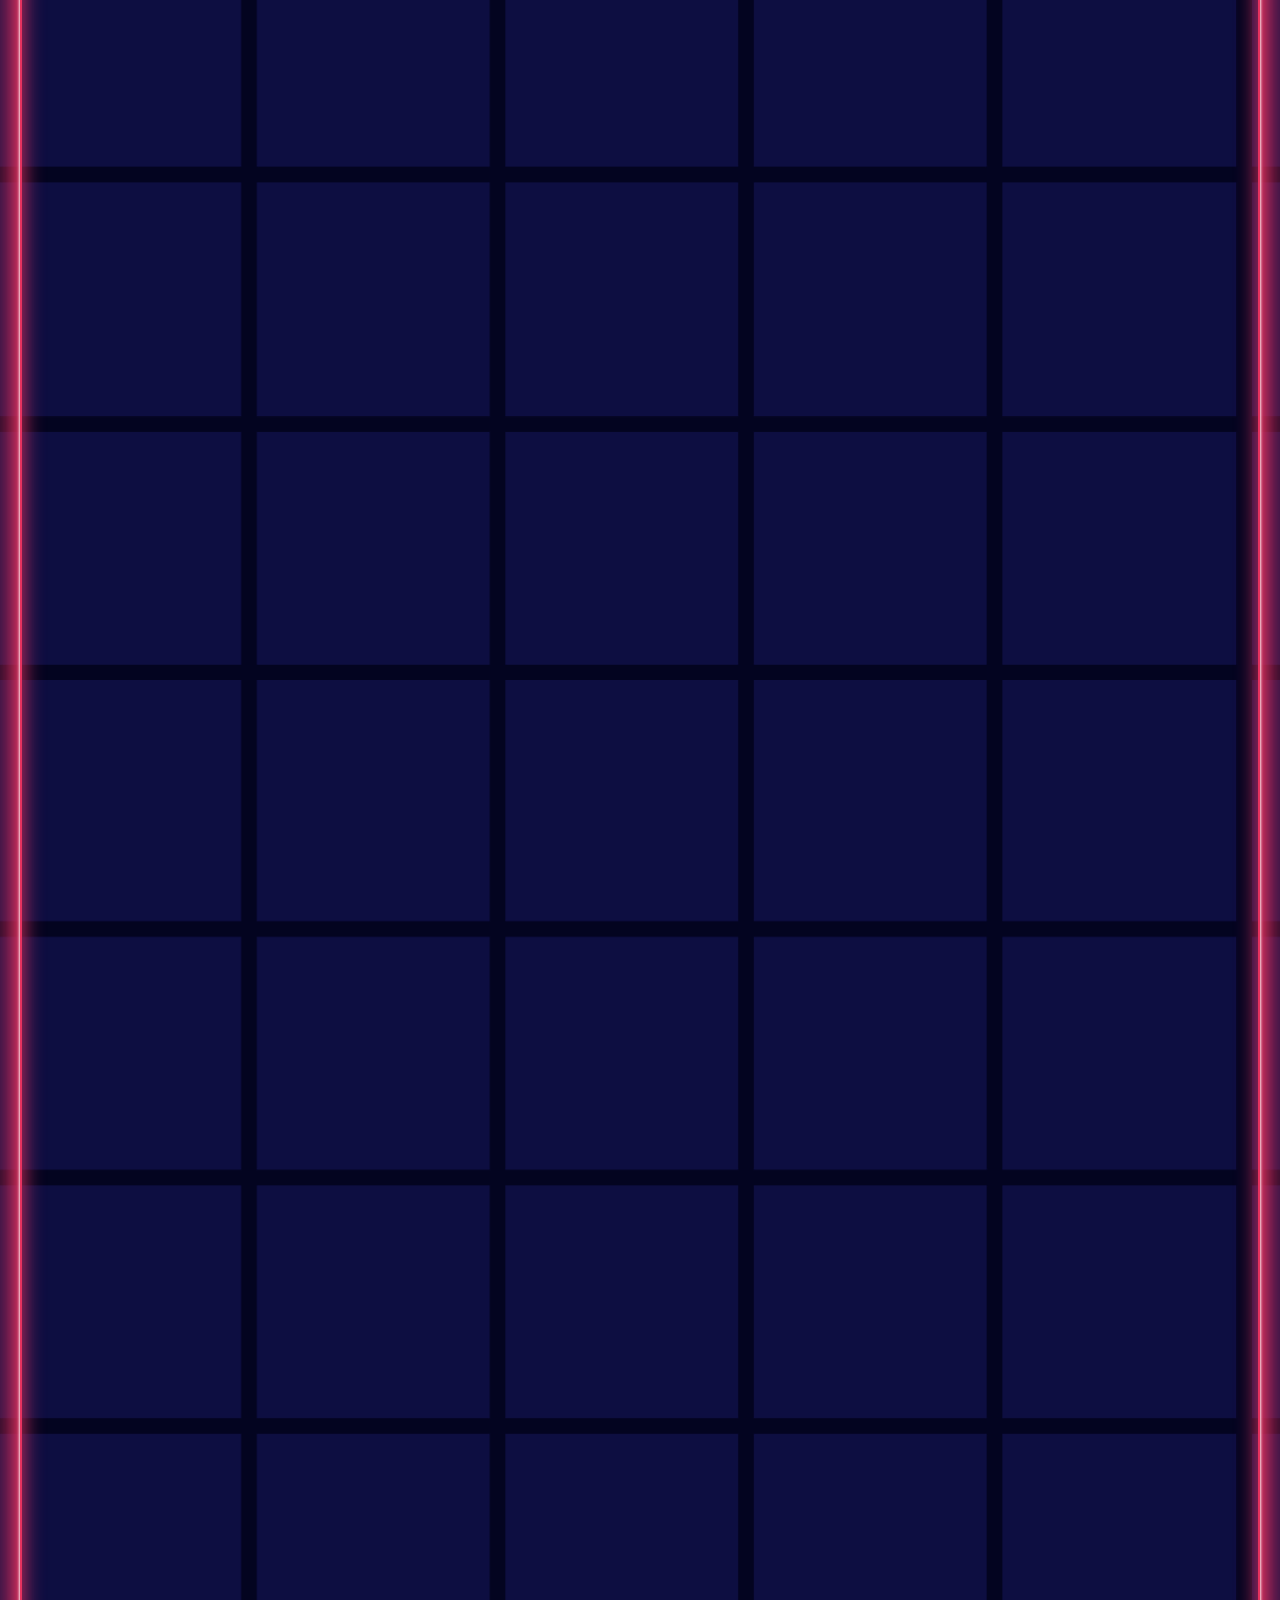
==== commit 9959ea1e: "リスト追加" ====
--- a/chronology.html
+++ b/chronology.html
@@ -67,294 +67,4833 @@
                 <h4>石神のぞみ活動記録</h4>
                 <p>「2023/01/16 ～ 2024/01/16」</p>
             </div>
-            <!-- <div class="flex1 fadeRightTrigger">
-                <a href="https://twitter.com/nijisanji_app/status/1614819982113734657">
-                    <figure class="image">
-                        <img src="./images/chronology/2023_01_16_デビュー告知.png" alt="">
-                    </figure>
-                </a>
-                <div class="right">
-                    <h3 class="contents-title1">2023/01/16</h3>
-                    <h4 class="contents-title1">石神のぞみデビュー</h4>
-                    <p class="contents-text1">同期6人と一緒にデビューがにじさんじ公式Twitterより発表された。
-                        <br>同日、石神自身もTwitterにて活動を開始した。
-                    </p>
-                </div>
-            </div>
-            <div class="flex2 fadeLeftTrigger">
-                <figure class="image">
-                    <img src="./images/chronology/thumbnail.png" alt="">
-                </figure>
-                <div class="left">
-                    <h3 class="contents-title2">2023/01/17</h3>
-                    <h4 class="contents-title2">情報番組「THE TIME,」内で紹介</h4>
-                    <p class="contents-text2">TBS系列で全国放送されている報道、情報番組「THE
-                        TIME,」にてIdiosの面々が紹介され、デビュー発表時の盛り上がりやデビュー配信の告知がされた。<br>同日YouTubeの登録者数が1万5千人に到達した。</p>
-                </div>
-            </div>
-            <div class="flex1 fadeRightTrigger">
-                <figure class="image">
-                    <img src="./images/chronology/2023_01_19_初配信.jpg" alt="">
-                </figure>
-                <div class="right">
-                    <h3 class="contents-title1">2023/01/19</h3>
-                    <h4 class="contents-title1">初配信(1).exe</h4>
-                    <p class="contents-text1">記念すべき初配信。リレー形式の配信であり、小清水透からバトンを受け取り、ソフィア・ヴァレンタインにつないだ。
-                        <br>世界征服計画書として自己紹介をしたが所々に運営からの修正がされていた。
-                        <br>同日YouTubeの登録者数が3万人に到達した。
-                    </p>
-                </div>
-            </div>
-            <div class="flex2 fadeLeftTrigger">
-                <figure class="image">
-                    <img src="./images/chronology/2023_01_21_NEEDY GIRL OVERDOSE】インターネット最高!.jpg" alt="">
-                </figure>
-                <div class="left">
-                    <h3 class="contents-title2">2023/01/21</h3>
-                    <h4 class="contents-title2">【NEEDY GIRL OVERDOSE】インターネット最高!</h4>
-                    <p class="contents-text2">初めてのゲーム配信として、NEEDY GIRL OVERDOSEを選択。
-                        <br>冒頭にゲームの音が入らないトラブルが発生。解決まで約30分掛かり、リスナーから「VTAなら配信終わってたね」とコメントされていた。
-                    </p>
-                </div>
-            </div>
-            <div class="flex1 fadeRightTrigger">
-                <figure class="image">
-                    <img src="./images/chronology/2023_01_22_【NEEDY GIRL OVERDOSE】ス パ ル タ 育 成.jpg" alt="">
-                </figure>
-                <div class="right">
-                    <h3 class="contents-title1">2023/01/22</h3>
-                    <h4 class="contents-title1">【NEEDY GIRL OVERDOSE】ス パ ル タ 育 成</h4>
-                    <p class="contents-text1">前回の配信ではあめちゃんが健常になり、配信者をやめるENDに到達したため、本配信ではスパルタPとしてやっていくと宣言した。
-                        <br>配信前に#石神崇拝ストリームを見ていたら内容が「薬・スケベ・連続配信」で埋まっていた。
-                    </p>
-                </div>
-            </div>
-            <div class="flex2 fadeLeftTrigger">
-                <figure class="image">
-                    <img src="./images/chronology/2023_01_23_アクセサリーブランド広告.png" alt="">
-                </figure>
-                <div class="left">
-                    <h3 class="contents-title2">2023/01/23</h3>
-                    <h4 class="contents-title2">東京、大阪に広告掲載!</h4>
-                    <p class="contents-text2">同期6名と一緒にアクセサリーブランド「Dinamis」のモデル
-                        <br>として、東京駅と阪急大阪梅田駅に広告が掲載される。
-                        <br>石神にとって、初の広告出演となった。
-                    </p>
-                </div>
-            </div>
-            <div class="flex1 fadeRightTrigger">
-                <figure class="image">
-                    <img src="./images/chronology/2023_01_25_朝活&GeoGuessr.png" alt="">
-                </figure>
-                <div class="right">
-                    <h3 class="contents-title1">2023/1/25</h3>
-                    <h4 class="contents-title1">ゲリラ朝活&GeoGuessr配信</h4>
-                    <p class="contents-text1">シャボンディ諸島で朝礼を行った。(ゲリラ朝活)
-                        <br>夜の配信ではGeoGuessrをプレイ。所々で道路の状態などをみて興奮していた。
-                        <br>2戦目で船の上に降り立った際には「運河になぁ降り立つなんて運が悪いなんつってWWW」とギャグを言い放った。
-                        <br>エンディングトークでは道路フェチであることを明かした。道路のバックボーンを妄想し、そういうのを見ると「エロいな」と思うそう。
-                    </p>
-                </div>
-            </div>
-            <div class="flex2 fadeLeftTrigger">
-                <figure class="image">
-                    <img src="./images/chronology/2023_01_26_【雑談】負けるわけ無いだろ.jpg" alt="">
-                </figure>
-                <div class="left">
-                    <h3 class="contents-title2">2023/01/26</h3>
-                    <h4 class="contents-title2">【雑談】負けるわけ無いだろ</h4>
-                    <p class="contents-text2">この日は雑談配信を行った。エゴサをしていたら
-                        <br>「FPSをしないで」というツイートを見かけたが意図が
-                        <br>あまり分かってなかった。
-                        <br>「男と絡んでほしくないんじゃない」とコメントで
-                        <br>見かけ、「コラボ解禁したら許可取った上で男性と...ww二人で...wwペックス...ww」と発言した。また、収益化が通ったことを報告した。
-                    </p>
-                </div>
-            </div>
-            <div class="flex1 fadeRightTrigger">
-                <figure class="image">
-                    <img src="./images/chronology/2023_01_28_【初同期コラボ】同期なら最速で終わるはず...⁉.jpg" alt="">
-                </figure>
-                <div class="right">
-                    <h3 class="contents-title1">2023/01/28</h3>
-                    <h4 class="contents-title1">【初㊗️同期コラボ】同期なら最速で終わるはず...⁉</h4>
-                    <p class="contents-text1">初の同期コラボ配信。「Idios」という同期名を発表した。名付け親は石神であり、idiosyncrasyの頭から取ったと説明していた</p>
-                </div>
-            </div>
-            <div class="flex2 fadeLeftTrigger">
-                <figure class="image">
-                    <img src="./images/chronology/2023_01_31_【収益化記念】貴方達のお陰です。ありがとう.jpg" alt="">
-                </figure>
-                <div class="left">
-                    <h3 class="contents-title2">2023/01/31</h3>
-                    <h4 class="contents-title2">【収益化記念】貴方達のお陰です。ありがとう！</h4>
-                    <p class="contents-text2">念願の収益化に喜ぶ石神と、同様に喜んでスパチャを投げる神者たち。この枠では初配信やOP,ED等の振り返りを行っていった。</p>
-                </div>
-            </div>
-            <div class="flex1 fadeRightTrigger">
-                <figure class="image">
-                    <img src="./images/chronology/2023_02_01_【のぞめるコラボ仮】のぞ♡める超仲良しｳﾁらｽﾞｯ友コラボ.jpg" alt="">
-                </figure>
-                <div class="right">
-                    <h3 class="contents-title1">2023/02/01</h3>
-                    <h4 class="contents-title1">【のぞめるコラボ仮】のぞ♡める超仲良しｳﾁらｽﾞｯ友コラボ</h4>
-                    <p class="contents-text1">倉持めるとと「のぞめる(仮)」として初めてコラボ
-                        <br>配信を行った。前半は事前にリスナーから募った質問に答えていく形でお互いに煽りあっているが隠しきれない仲の良さが表れていた。
-                    </p>
-                </div>
-            </div>
-            <div class="flex2 fadeLeftTrigger">
-                <figure class="image">
-                    <img src="./images/chronology/2023_02_03_にじさんじ5周年感謝祭!〜世代超越チームで最強トリオを決めるヌ→ン〜.jpg" alt="">
-                </figure>
-                <div class="left">
-                    <h3 class="contents-title2">2023/02/03</h3>
-                    <h4 class="contents-title2">にじさんじ５周年感謝祭！<br>〜世代超越チームで最強トリオを決めるヌ→ン〜</h4>
-                    <p class="contents-text2">初めての公式配信への出演となり、初めて先輩
-                        <br>ライバーとの共演となった。チームとして花畑チャイカ、魔使マオと最強トリオを目指した。
-                        <br>一発逆転WDC2023のコーナーでは機材の取り扱いについてアカデミーへの思いの丈を叫びながら972点をたたき出した。
-                    </p>
-                </div>
-            </div>
-            <div class="flex1 fadeRightTrigger">
-                <figure class="image-1">
-                    <img src="./images/chronology/2023_02_13_-ˏˋ バレンタイン ´ˎ- まったり雑談ෆ ̖́-.jpg"
-                        onmouseover="this.src='./images/chronology/2023_02_13_信じて送り出した推しがバレンタイン雑談配信の裏でPEXしてたなんて….jpg'"
-                        onmouseout="this.src='./images/chronology/2023_02_13_-ˏˋ バレンタイン ´ˎ- まったり雑談ෆ ̖́-.jpg'" />
-                </figure>
-                <div class="right">
-                    <h3 class="contents-title1">2023/02/13</h3>
-                    <h4 class="contents-title1">-ˏˋ バレンタイン ´ˎ- まったり雑談ෆ ̖́-</h4>
-                    <p class="contents-text1">バレンタイン前日に神者と仲良く雑談配信をしていた。バレンタインということもあり、神者へのサービスが豊富だった。</p>
-                    <p class="contents-text1 spoiler" ontouchstart>
-                        ...が、バレンタイン雑談の裏でPEXをしていたのである。&#127829;&#x1f3a2;（信じてたのに...）</p>
-                </div>
-            </div>
-            <div class="flex2 fadeLeftTrigger">
-                <figure class="image">
-                    <img src="./images/chronology/2023_02_03_にじさんじ5周年感謝祭!〜世代超越チームで最強トリオを決めるヌ→ン〜.jpg" alt="">
-                </figure>
-                <div class="left">
-                    <h3 class="contents-title2">2023/02/03</h3>
-                    <h4 class="contents-title2">にじさんじ５周年感謝祭！<br>〜世代超越チームで最強トリオを決めるヌ→ン〜</h4>
-                    <p class="contents-text2">初めての公式配信への出演となり、初めて先輩
-                        <br>ライバーとの共演となった。チームとして花畑チャイカ、魔使マオと最強トリオを目指した。
-                        <br>一発逆転WDC2023のコーナーでは機材の取り扱いについてアカデミーへの思いの丈を叫びながら972点をたたき出した。
-                    </p>
-                </div>
-            </div> -->
-            <!-- <div class="flex1 fadeRightTrigger">
-                <figure class="image">
-                    <img src="./images/chronology/thumbnail.png" alt="">
-                </figure>
-                <div class="right">
-                    <h3 class="contents-title1">2023/XX/XX</h3>
-                    <h4 class="contents-title1">少女準備中・・・</h4>
-                    <p class="contents-text1">年表作成中。公開までには間に合わせます。</p>
-                </div>
-            </div> -->
 
-
-            <div class="chonologyBox" data-scroll-effect>
+            <!-- <div class="chonologyBox" data-scroll-effect>
                 <div class="imageBlock">
                     <a href="https://www.youtube.com/watch?v=BEMn0DzO5gA">
                         <figure class="image is-special">
-                            <img class="is-hide" src="./images/chronology/2023_02_13_信じて送り出した推しがバレンタイン雑談配信の裏でPEXしてたなんて….jpg" alt="信じて送り出した推しがバレンタイン雑談配信の裏でPEXしてたなんて…">
-                            <img class="is-normal" src="./images/chronology/2023_02_13_-ˏˋ バレンタイン ´ˎ- まったり雑談ෆ ̖́-.jpg" alt="-ˏˋ バレンタイン ´ˎ- まったり雑談ෆ ̖́-">
+                            <img class="is-hide"
+                                src="./images/chronology/2023_02_13_信じて送り出した推しがバレンタイン雑談配信の裏でPEXしてたなんて….jpg"
+                                alt="信じて送り出した推しがバレンタイン雑談配信の裏でPEXしてたなんて…">
+                            <img class="is-normal" src="./images/chronology/2023_02_13_-ˏˋ バレンタイン ´ˎ- まったり雑談ෆ ̖́-.jpg"
+                                alt="-ˏˋ バレンタイン ´ˎ- まったり雑談ෆ ̖́-">
                         </figure>
                     </a>
                 </div>
                 <div class="textArea">
                     <p class="chonologyDate01">2023/02/13</p>
-                    <h3 class="chonologyTitle01"><span class="normal">-ˏˋ バレンタイン ´ˎ- まったり雑談ෆ ̖́-</span><span class="hide">信じて送り出した推しがバレンタイン雑談配信の裏でPEXしてたなんて…</span></h3>
+                    <h3 class="chonologyTitle01"><span class="normal">-ˏˋ バレンタイン ´ˎ- まったり雑談ෆ ̖́-</span><span
+                            class="hide">信じて送り出した推しがバレンタイン雑談配信の裏でPEXしてたなんて…</span></h3>
                     <p class="chonologyText01">バレンタイン前日に神者と仲良く雑談配信をしていた。バレンタインということもあり、神者へのサービスが豊富だった。</p>
                     <p class="chonologyText01 is-hide">...が、バレンタイン雑談の裏でPEXをしていたのである。&#127829;&#x1f3a2;（信じてたのに...）</p>
                 </div>
-            </div>
+            </div> -->
 
+            <!-- 年表 -->
 
+            <div class="chonologyBox" data-scroll-effect>
+                <div class="imageBlock"><a href="https://www.youtube.com/watch?v=HxjHOox1Es8" target="_blank">
+                        <figure class="image"><img src="./images/chronology/2023_01_16_デビュー告知.png" alt="石神のぞみデビュー">
+                        </figure>
+                    </a>
+                </div>
+                <div class="textArea">
+                    <p class="chonologyDate01">2023/01/16</p>
+                    <h3 class="chonologyTitle01">石神のぞみデビュー</h3>
+                    <p class="chonologyText01">同期6人と一緒にデビューがにじさんじ公式Twitterより発表された。</p>
+                    <p class="chonologyText01">同日、石神自身もTwitterにて活動を開始した。</p>
+                </div>
+            </div>
+            <div class="chonologyBox" data-scroll-effect>
+                <div class="imageBlock">
+                    <figure class="image"><img src="./images/chronology/thumbnail.png" alt="情報番組「TEH TIME.」内で紹介">
+                    </figure>
+                </div>
+                <div class="textArea">
+                    <p class="chonologyDate01">2023/01/17</p>
+                    <h3 class="chonologyTitle01">情報番組「TEH TIME.」内で紹介</h3>
+                    <p class="chonologyText01">TBS系列で全国放送されている報道、情報番組「TEH
+                        TIME.」にてIdiosの面々が紹介され、デビュー発表時の盛り上がりやデビュー配信の告知がされた。</p>
+                    <p class="chonologyText01">同日、登録者数１万５千人に到達した。</p>
+                </div>
+            </div>
+            <div class="chonologyBox" data-scroll-effect>
+                <div class="imageBlock"><a href="https://www.youtube.com/watch?v=133UVyiPaDE" target="_blank">
+                        <figure class="image"><img src="./images/chronology/2023_01_19_初配信.jpg" alt="初配信(1).exe">
+                        </figure>
+                    </a>
+                </div>
+                <div class="textArea">
+                    <p class="chonologyDate01">2023/01/19</p>
+                    <h3 class="chonologyTitle01">初配信(1).exe</h3>
+                    <p class="chonologyText01">
+                        記念すべき初配信。リレー形式の配信であり、小清水透からバトンを受け取り、ソフィア・ヴァレンタインにつないだ。世界征服計画書として自己紹介をしたが所々に運営からの修正がされていた。</p>
+                    <p class="chonologyText01">同日、登録者数３万人に到達した。</p>
+                </div>
+            </div>
+            <div class="chonologyBox" data-scroll-effect>
+                <div class="imageBlock"><a href="https://prtimes.jp/main/html/rd/p/000000549.000030865.html"
+                        target="_blank">
+                        <figure class="image"><img src="./images/chronology/2023_01_19_グッズ販売開始.jpg"
+                                alt="Welcome Goods＆Voice販売開始"></figure>
+                    </a>
+                </div>
+                <div class="textArea">
+                    <p class="chonologyDate01">2023/01/19</p>
+                    <h3 class="chonologyTitle01">Welcome Goods＆Voice販売開始</h3>
+                    <p class="chonologyText01">デビューを記念してグッズとボイスが販売された。</p>
+                </div>
+            </div>
+            <div class="chonologyBox" data-scroll-effect>
+                <div class="imageBlock">
+                    <figure class="image"><img src="./images/chronology/thumbnail.png" alt="登録者数4万人突破"></figure>
+                </div>
+                <div class="textArea">
+                    <p class="chonologyDate01">2023/01/20</p>
+                    <h3 class="chonologyTitle01">登録者数4万人突破</h3>
+                    <p class="chonologyText01">登録者数４万人に到達した。</p>
+                </div>
+            </div>
+            <div class="chonologyBox" data-scroll-effect>
+                <div class="imageBlock"><a href="https://www.youtube.com/watch?v=U7A-aYLw2ng" target="_blank">
+                        <figure class="image"><img
+                                src="./images/chronology/2023_01_21_NEEDY GIRL OVERDOSE】インターネット最高!.jpg"
+                                alt="【NEEDY GIRL OVERDOSE】インターネット最高！"></figure>
+                    </a>
+                </div>
+                <div class="textArea">
+                    <p class="chonologyDate01"> 2023/01/21</p>
+                    <h3 class="chonologyTitle01">【NEEDY GIRL OVERDOSE】インターネット最高！</h3>
+                    <p class="chonologyText01"> 初めてのゲーム配信として、NEEDY GIRL OVERDOSEを選択。</p>
+                    <p class="chonologyText01">ゲームの音が入らないトラブルが発生。解決まで約30分掛かり、リスナーから「VTAなら配信終わってたね」とコメントされていた。</p>
+                </div>
+            </div>
+            <div class="chonologyBox" data-scroll-effect>
+                <div class="imageBlock"><a href="https://www.youtube.com/watch?v=C80V7zAIBQw" target="_blank">
+                        <figure class="image"><img
+                                src="./images/chronology/2023_01_22_【NEEDY GIRL OVERDOSE】ス パ ル タ 育 成.jpg"
+                                alt="【NEEDY GIRL OVERDOSE】スパルタ育成"></figure>
+                    </a>
+                </div>
+                <div class="textArea">
+                    <p class="chonologyDate01">2023/01/22</p>
+                    <h3 class="chonologyTitle01">【NEEDY GIRL OVERDOSE】スパルタ育成</h3>
+                    <p class="chonologyText01">
+                        前回の配信ではあめちゃんが健常になり、配信者をやめるENDに到達したため、本配信ではスパルタPとしてやっていくと宣言した。配信前に#石神崇拝ストリームを見ていたら内容が「薬・スケベ・連続配信」で埋まっていた。
+                    </p>
+                    <p class="chonologyText01">同日、登録者数５万人に到達した。</p>
+                </div>
+            </div>
+            <div class="chonologyBox" data-scroll-effect>
+                <div class="imageBlock">
+                    <div class="splide">
+                        <div class="splide__track">
+                            <ul class="splide__list">
+                                <li class="splide__slide"><a href="https://www.youtube.com/watch?v=gLsq-2PBvr0"
+                                        target="_blank">
+                                        <figure class="image"><img
+                                                src="./images/chronology/2023_01_23_世界征服計画～理想の世界編～(1).jpg"
+                                                alt="世界征服計画～理想の世界編～"></figure>
+                                    </a></li>
+                                <li class="splide__slide"><a href="https://www.youtube.com/watch?v=gLsq-2PBvr0"
+                                        target="_blank">
+                                        <figure class="image"><img
+                                                src="./images/chronology/2023_01_23_世界征服計画～理想の世界編～.jpg"
+                                                alt="世界征服計画～理想の世界編～"></figure>
+                                    </a></li>
+                            </ul>
+                        </div>
+                    </div>
+                </div>
+                <div class="textArea">
+                    <p class="chonologyDate01">2023/01/23</p>
+                    <h3 class="chonologyTitle01">世界征服計画～理想の世界編～</h3>
+                    <p class="chonologyText01">世界征服計画書の1ページをリスナーと作成する配信を行った。</p>
+                    <p class="chonologyText01">天候の問題から回線速度が1Gbps以上、基本ハッピーである世界にすることを計画に入れた。</p>
+                    <p class="chonologyText01">後半のほっぺを膨らますシーンは必見である。</p>
+                </div>
+            </div>
+            <div class="chonologyBox" data-scroll-effect>
+                <div class="imageBlock"><a href="https://twitter.com/nijisanji_app/status/1617394337301803009"
+                        target="_blank">
+                        <figure class="image"><img src="./images/chronology/2023_01_23_アクセサリーブランド広告.png"
+                                alt="東京、大阪に広告掲載！"></figure>
+                    </a>
+                </div>
+                <div class="textArea">
+                    <p class="chonologyDate01">2023/01/23</p>
+                    <h3 class="chonologyTitle01">東京、大阪に広告掲載！</h3>
+                    <p class="chonologyText01">同期6名と一緒にアクセサリーブランド「Dinamis」のモデルとして、東京駅と阪急大阪梅田駅に広告が掲載される。</p>
+                    <p class="chonologyText01">石神にとって、初の広告出演となった。</p>
+                </div>
+            </div>
+            <div class="chonologyBox" data-scroll-effect>
+                <div class="imageBlock"><a href="https://www.youtube.com/watch?v=9vBxlGTMYDE" target="_blank">
+                        <figure class="image"><img src="./images/chronology/2023_01_25_【朝活】朝礼!会議を開始する!.jpg"
+                                alt="【朝活】朝礼！会議を開始する！"></figure>
+                    </a>
+                </div>
+                <div class="textArea">
+                    <p class="chonologyDate01">2023/01/25</p>
+                    <h3 class="chonologyTitle01">【朝活】朝礼！会議を開始する！</h3>
+                    <p class="chonologyText01">シャボンディ諸島で朝礼を行った。</p>
+                    <p class="chonologyText01">メンシのスタンプやタグを決めたいと思ったが夜に配信するのは忍びないと思い、朝やることにした。</p>
+                    <p class="chonologyText01">無軌道に雑談をしまくり、配信開始から１時間後に本題に入った。</p>
+                </div>
+            </div>
+            <div class="chonologyBox" data-scroll-effect>
+                <div class="imageBlock"><a href="https://www.youtube.com/watch?v=wC1pAjHBgeY" target="_blank">
+                        <figure class="image"><img
+                                src="./images/chronology/2023_01_25_【GeoGuessr】世界征服のためにも世界を知るとするか.jpg"
+                                alt="【GeoGuessr】世界征服のためにも世界を知るとするか"></figure>
+                    </a>
+                </div>
+                <div class="textArea">
+                    <p class="chonologyDate01">2023/01/25</p>
+                    <h3 class="chonologyTitle01">【GeoGuessr】世界征服のためにも世界を知るとするか</h3>
+                    <p class="chonologyText01">夜の配信ではGeoGuessrをプレイ。所々で道路の状態などをみて興奮していた。</p>
+                    <p class="chonologyText01">2戦目で船の上に降り立った際には「運河になぁ降り立つなんて運が悪いなんつってｗｗｗ」とギャグを言い放った。</p>
+                    <p class="chonologyText01">エンディングトークでは道路フェチであることを明かした。道路のバックボーンを妄想し、そういうのを見ると「エロいな」と思うそう。</p>
+                </div>
+            </div>
+            <div class="chonologyBox" data-scroll-effect>
+                <div class="imageBlock"><a href="https://www.youtube.com/watch?v=dRlrfKE3ySw" target="_blank">
+                        <figure class="image"><img src="./images/chronology/2023_01_26_【雑談】負けるわけ無いだろ.jpg"
+                                alt="【雑談】負けるわけ無いだろ"></figure>
+                    </a>
+                </div>
+                <div class="textArea">
+                    <p class="chonologyDate01">2023/01/26</p>
+                    <h3 class="chonologyTitle01">【雑談】負けるわけ無いだろ</h3>
+                    <p class="chonologyText01">この日は雑談配信を行った。</p>
+                    <p class="chonologyText01">エゴサをしていたら「FPSをしないで」というツイートを見かけたが意図があまり分かってなかった。</p>
+                    <p class="chonologyText01">「男と絡んでほしくないんじゃない」とコメントで見かけ、「コラボ解禁したら許可取った上で男性と…ｗw二人で…ｗwペックス…ｗw」と発言した。</p>
+                    <p class="chonologyText01">また、収益化が通ったことを報告した。</p>
+                </div>
+            </div>
+            <div class="chonologyBox" data-scroll-effect>
+                <div class="imageBlock"><a href="https://www.youtube.com/watch?v=Z29LIZL4g2k" target="_blank">
+                        <figure class="image"><img src="./images/chronology/2023_01_27_【Splatoon3】イ キ リ ス プ ラ.jpg"
+                                alt="【Splatoon3】イ　キ　リ　ス　プ　ラ"></figure>
+                    </a>
+                </div>
+                <div class="textArea">
+                    <p class="chonologyDate01">2023/01/27</p>
+                    <h3 class="chonologyTitle01">【Splatoon3】イ　キ　リ　ス　プ　ラ</h3>
+                    <p class="chonologyText01">
+                        前から行っていたゲームとしてスプラトゥーンを上げ、自身のランクを公表する前にハードルを上げに上げていったが実際は「B」ランクだった。※前作プレイで自動的にBランクになる仕様</p>
+                    <p class="chonologyText01">対戦が始まり、キルしていくとイキリ具合は最高潮に達し、リスナーからは「イキる速度は世界記録」と称賛していた。スプラ2ではその他BイキリXであった。
+                    </p>
+                    <p class="chonologyText01">同日、登録者数６万人に到達した。</p>
+                </div>
+            </div>
+            <div class="chonologyBox" data-scroll-effect>
+                <div class="imageBlock"><a href="https://www.youtube.com/watch?v=34WGzWWSrRQ" target="_blank">
+                        <figure class="image"><img src="./images/chronology/2023_01_28_【初同期コラボ】同期なら最速で終わるはず...⁉.jpg"
+                                alt="【初㊗️同期コラボ】同期なら最速で終わるはず...⁉"></figure>
+                    </a>
+                </div>
+                <div class="textArea">
+                    <p class="chonologyDate01">2023/01/28</p>
+                    <h3 class="chonologyTitle01">【初㊗️同期コラボ】同期なら最速で終わるはず...⁉</h3>
+                    <p class="chonologyText01">初の同期コラボ配信。「Idios」という同期名を発表した。</p>
+                    <p class="chonologyText01">名付け親は石神であり、idiosyncrasyの頭から取ったと説明していた。</p>
+                    <p class="chonologyText01">
+                        ゲームは一致するまで終われテンを行った。「野球マンガの定番といえば？」という問に対し、石神のみインターネットで野球と言えばこれでしょ!と,ドカベンと回答したが分かってくれるメンバーはいなかった。
+                    </p>
+                </div>
+            </div>
+            <div class="chonologyBox" data-scroll-effect>
+                <div class="imageBlock"><a href="https://www.youtube.com/watch?v=7VMDQ-Z4Vnw" target="_blank">
+                        <figure class="image"><img src="./images/chronology/2023_01_30_日曜、深夜。何も終わるはずがなく―。.jpg"
+                                alt="日曜、深夜。何も終わるはずがなく―。"></figure>
+                    </a>
+                </div>
+                <div class="textArea">
+                    <p class="chonologyDate01">2023/01/30</p>
+                    <h3 class="chonologyTitle01">日曜、深夜。何も終わるはずがなく―。</h3>
+                    <p class="chonologyText01">作業をしながらの雑談配信を行った。</p>
+                    <p class="chonologyText01">無軌道雑談だったが夜らしい話題やミーム関係の話題など、石神の守備範囲の広さが見えた配信だった。</p>
+                </div>
+            </div>
+            <div class="chonologyBox" data-scroll-effect>
+                <div class="imageBlock">
+                    <div class="splide">
+                        <div class="splide__track">
+                            <ul class="splide__list">
+                                <li class="splide__slide"><a href="https://www.youtube.com/watch?v=v9uzkug1eTY"
+                                        target="_blank">
+                                        <figure class="image"><img
+                                                src="./images/chronology/2023_01_31_【収益化記念】貴方達のお陰です。ありがとう.jpg"
+                                                alt="【収益化記念】貴方達のお陰です。ありがとう！"></figure>
+                                    </a></li>
+                                <li class="splide__slide"><a href="https://www.youtube.com/watch?v=RumCppzJXjA"
+                                        target="_blank">
+                                        <figure class="image"><img
+                                                src="./images/chronology/2023_01_31_すぱちゃ読みと振り返り！本当にありがとう！.jpg"
+                                                alt="【収益化記念】貴方達のお陰です。ありがとう！"></figure>
+                                    </a></li>
+                            </ul>
+                        </div>
+                    </div>
+                </div>
+                <div class="textArea">
+                    <p class="chonologyDate01">2023/01/31</p>
+                    <h3 class="chonologyTitle01">【収益化記念】貴方達のお陰です。ありがとう！</h3>
+                    <p class="chonologyText01">念願の収益化に喜ぶ石神と、同様に喜んでスパチャを投げる神者たち。</p>
+                    <p class="chonologyText01">この枠では初配信やOP,ED等の振り返りを行っていった。</p>
+                </div>
+            </div>
+            <div class="chonologyBox" data-scroll-effect>
+                <div class="imageBlock"><a href="https://www.youtube.com/watch?v=V9GwBNcSVZ8" target="_blank">
+                        <figure class="image"><img
+                                src="./images/chronology/2023_02_01_【のぞめるコラボ仮】のぞ♡める超仲良しｳﾁらｽﾞｯ友コラボ.jpg"
+                                alt="【のぞめるコラボ仮】のぞ♡める超仲良しｳﾁらｽﾞｯ友コラボ"></figure>
+                    </a>
+                </div>
+                <div class="textArea">
+                    <p class="chonologyDate01">2023/02/01</p>
+                    <h3 class="chonologyTitle01">【のぞめるコラボ仮】のぞ♡める超仲良しｳﾁらｽﾞｯ友コラボ</h3>
+                    <p class="chonologyText01">倉持めるとと「のぞめる(仮)」として初めてコラボ配信を行った。</p>
+                    <p class="chonologyText01">前半は事前にリスナーから募った質問に答えていく形でお互いに煽りあっているが隠しきれない仲の良さが表れていた。</p>
+                </div>
+            </div>
+            <div class="chonologyBox" data-scroll-effect>
+                <div class="imageBlock"><a href="https://www.youtube.com/watch?v=eXOFUhi32zI" target="_blank">
+                        <figure class="image"><img
+                                src="./images/chronology/2023_02_03_にじさんじ5周年感謝祭!〜世代超越チームで最強トリオを決めるヌ→ン〜.jpg"
+                                alt="にじさんじ５周年感謝祭！〜世代超越チームで最強トリオを決めるヌ→ン〜"></figure>
+                    </a>
+                </div>
+                <div class="textArea">
+                    <p class="chonologyDate01">2023/02/03</p>
+                    <h3 class="chonologyTitle01">にじさんじ５周年感謝祭！〜世代超越チームで最強トリオを決めるヌ→ン〜</h3>
+                    <p class="chonologyText01">初めての公式配信への出演となり、初めて先輩ライバーとの共演となった。</p>
+                    <p class="chonologyText01">チームとして花畑チャイカ、魔使マオと最強トリオを目指した。</p>
+                    <p class="chonologyText01">一発逆転WDC2023のコーナーでは機材の取り扱いについてアカデミーへの思いの丈を叫びながら972点をたたき出した。</p>
+                </div>
+            </div>
+            <div class="chonologyBox" data-scroll-effect>
+                <div class="imageBlock">
+                    <figure class="image"><img src="./images/chronology/thumbnail.png" alt="登録者数7万人突破！"></figure>
+                </div>
+                <div class="textArea">
+                    <p class="chonologyDate01">2023/02/04</p>
+                    <h3 class="chonologyTitle01">登録者数7万人突破！</h3>
+                    <p class="chonologyText01">登録者数７万人に到達</p>
+                </div>
+            </div>
+            <div class="chonologyBox" data-scroll-effect>
+                <div class="imageBlock"><a href="https://www.youtube.com/watch?v=gQyshktpXNI" target="_blank">
+                        <figure class="image"><img
+                                src="./images/chronology/2023_02_05_【あつ森】ねえ。インターネットとか機材とか捨てて、一緒に無人島へ逃げようよ。.jpg"
+                                alt="【あつ森】ねえ。インターネットとか機材とか捨てて、一緒に無人島へ逃げようよ。"></figure>
+                    </a>
+                </div>
+                <div class="textArea">
+                    <p class="chonologyDate01">2023/02/05</p>
+                    <h3 class="chonologyTitle01">【あつ森】ねえ。インターネットとか機材とか捨てて、一緒に無人島へ逃げようよ。</h3>
+                    <p class="chonologyText01">やりたいゲームがPCでできず、他のハードでしようとソフトを買いに行ってきたがモニターが映らなくなっていた。</p>
+                    <p class="chonologyText01">❤‍🩹「あのさ、無人島、行きませんか？」</p>
+                    <p class="chonologyText01">現実から逃げ、無人島パッケージに申し込んだが住人達との社会に苦しめられていた。</p>
+                </div>
+            </div>
+            <div class="chonologyBox" data-scroll-effect>
+                <div class="imageBlock"><a href="https://www.youtube.com/watch?v=KpO-g6G5LQ4" target="_blank">
+                        <figure class="image"><img src="./images/chronology/2023_02_06_すぱちゃお礼＆雑談！.jpg"
+                                alt="すぱちゃお礼＆雑談！"></figure>
+                    </a>
+                </div>
+                <div class="textArea">
+                    <p class="chonologyDate01">2023/02/06</p>
+                    <h3 class="chonologyTitle01">すぱちゃお礼＆雑談！</h3>
+                    <p class="chonologyText01">直近の配信の振り返りとスパチャ読みを行った。</p>
+                    <p class="chonologyText01">
+                        ROM専のリスナーからのスパチャを読み上げた際には自身もROM専だったことを明かし、勇気を出してコメントやスパチャをしてくれることがめちゃくちゃ嬉しいと語った。</p>
+                    <p class="chonologyText01">❤‍🩹「推し活をする楽しさみたいなのを分かって貰えたらなって思う」</p>
+                </div>
+            </div>
+            <div class="chonologyBox" data-scroll-effect>
+                <div class="imageBlock"><a href="https://www.youtube.com/watch?v=qXxC_x3kFhs" target="_blank">
+                        <figure class="image"><img
+                                src="./images/chronology/2023_02_07_【くまのレストラン】可愛いゲームだなあ～きっと料理シミュレーションゲームとかなんやろなあ…w.jpg"
+                                alt="【くまのレストラン】可愛いゲームだなあ～きっと料理シミュレーションゲームとかなんやろなあ…ｗ"></figure>
+                    </a>
+                </div>
+                <div class="textArea">
+                    <p class="chonologyDate01">2023/02/07</p>
+                    <h3 class="chonologyTitle01">【くまのレストラン】可愛いゲームだなあ～きっと料理シミュレーションゲームとかなんやろなあ…ｗ</h3>
+                    <p class="chonologyText01">
+                        リスナーからおすすめされた「くまのレストラン」をプレイ。配信時間6時間超となったが落ち着いた朗読やシリアスシーンでも欠かさないミームなど良いリアクションでリスナーを物語へ引き込んだ。</p>
+                    <p class="chonologyText01">とあるシーンでは「しょうがないにゃぁ・・・」というセリフに対し、爆速で「見抜きいいですか？」と返した。</p>
+                </div>
+            </div>
+            <div class="chonologyBox" data-scroll-effect>
+                <div class="imageBlock"><a href="https://www.youtube.com/watch?v=0YKiJm44uPM" target="_blank">
+                        <figure class="image"><img src="./images/chronology/2023_02_09_【Splatoon3】コソ練するぞ.jpg"
+                                alt="【Splatoon3】コソ練するぞ"></figure>
+                    </a>
+                </div>
+                <div class="textArea">
+                    <p class="chonologyDate01">2023/02/09</p>
+                    <h3 class="chonologyTitle01">【Splatoon3】コソ練するぞ</h3>
+                    <p class="chonologyText01">3日後の同期スプラコラボがあり、他3人が上手い為、流石に練習しないといけないと思い、コソ練（配信）を行った。</p>
+                    <p class="chonologyText01">対戦では気を付けると言いながら、台パンや投げキッス、強い言葉を発していた。</p>
+                    <p class="chonologyText01">雑談タイムでは石神が履修してきたものや好きなものなど、リスナーが助かる内容となっていた。</p>
+                </div>
+            </div>
+            <div class="chonologyBox" data-scroll-effect>
+                <div class="imageBlock"><a href="https://www.youtube.com/watch?v=J5jRhjlUpc8" target="_blank">
+                        <figure class="image"><img
+                                src="./images/chronology/2023_02_10_【龍が如く7】１ 初見です。ここでアングラ学べるって聞きました。(リベンジ).jpg"
+                                alt="【龍が如く7】#1 初見です。ここでアングラ学べるって聞きました。(リベンジ)"></figure>
+                    </a>
+                </div>
+                <div class="textArea">
+                    <p class="chonologyDate01">2023/02/10</p>
+                    <h3 class="chonologyTitle01">【龍が如く7】#1 初見です。ここでアングラ学べるって聞きました。(リベンジ)</h3>
+                    <p class="chonologyText01">以前、プレイしようとしたがノイズが酷く、仕切り直しとなった。そのリベンジ回である。</p>
+                    <p class="chonologyText01">戦闘時の掛け声やおやっさんや一番へのリアクションが良く、退屈しない配信となった。</p>
+                    <p class="chonologyText01">シリアスシーンではミームにツボってしまい、ほとんど笑っていた。</p>
+                    <p class="chonologyText01">ちなみにこの時期、石神が使用していた洗剤は花王のアタックZEROである。</p>
+                </div>
+            </div>
+            <div class="chonologyBox" data-scroll-effect>
+                <div class="imageBlock"><a href="https://www.youtube.com/watch?v=--P3X6bcgO4" target="_blank">
+                        <figure class="image"><img
+                                src="./images/chronology/2023_02_11_【あつ森】無人島に行って現実を忘れよう!確定申告確定申告確定申告.jpg"
+                                alt="【あつ森】無人島に行って現実を忘れよう！確定申告確定申告確定申告"></figure>
+                    </a>
+                </div>
+                <div class="textArea">
+                    <p class="chonologyDate01">2023/02/11</p>
+                    <h3 class="chonologyTitle01">【あつ森】無人島に行って現実を忘れよう！確定申告確定申告確定申告</h3>
+                    <p class="chonologyText01">あつ森をプレイしながらの雑談を行った。</p>
+                    <p class="chonologyText01">まったりとした雰囲気の中、今後やりたいホラゲ(ibや青鬼等)や、Idiosで行いたい企画を話した。</p>
+                    <p class="chonologyText01">「Idiosの面々はもやしっこが多そうだから、魔界で鍛えるロケや旅行企画をしたい」と今後の展望を語った。</p>
+                </div>
+            </div>
+            <div class="chonologyBox" data-scroll-effect>
+                <div class="imageBlock"><a href="https://www.youtube.com/watch?v=0QZxAFP8Dms" target="_blank">
+                        <figure class="image"><img src="./images/chronology/2023_02_12_【いでぃおすぷら】我々、ビター陣営!.jpg"
+                                alt="【#いでぃおすぷら】我々、ビター陣営！"></figure>
+                    </a>
+                </div>
+                <div class="textArea">
+                    <p class="chonologyDate01">2023/02/12</p>
+                    <h3 class="chonologyTitle01">【#いでぃおすぷら】我々、ビター陣営！</h3>
+                    <p class="chonologyText01">五十嵐、獅子堂、倉持、石神の4人でフェス参戦。</p>
+                    <p class="chonologyText01">ビター陣営とした理由としては「苦い思いをしてきたから」と話した。</p>
+                    <p class="chonologyText01">
+                        がみんなホワイト、ミルクチョコの方が好きだった。4人の掛け合いやコソ練の成果が出てきたプレイは必見。プレイ中に獅子堂から時と場合の略し方について初めて知った！と答えたら「人間とえっと...悪魔のハーフだっけか？」ととんでもない煽りを受けた。
+                    </p>
+                </div>
+            </div>
+            <div class="chonologyBox" data-scroll-effect>
+                <div class="imageBlock">
+                    <a href="https://www.youtube.com/watch?v=BEMn0DzO5gA">
+                        <figure class="image is-special">
+                            <img class="is-hide"
+                                src="./images/chronology/2023_02_13_信じて送り出した推しがバレンタイン雑談配信の裏でPEXしてたなんて….jpg"
+                                alt="信じて送り出した推しがバレンタイン雑談配信の裏でPEXしてたなんて…">
+                            <img class="is-normal" src="./images/chronology/2023_02_13_-ˏˋ バレンタイン ´ˎ- まったり雑談ෆ ̖́-.jpg"
+                                alt="-ˏˋ バレンタイン ´ˎ- まったり雑談ෆ ̖́-">
+                        </figure>
+                    </a>
+                </div>
+                <div class="textArea">
+                    <p class="chonologyDate01">2023/02/13</p>
+                    <h3 class="chonologyTitle01"><span class="normal">-ˏˋ バレンタイン ´ˎ- まったり雑談ෆ ̖́-</span><span
+                            class="hide">信じて送り出した推しがバレンタイン雑談配信の裏でPEXしてたなんて…</span></h3>
+                    <p class="chonologyText01">バレンタイン前日に神者と仲良く雑談配信をしていた。バレンタインということもあり、神者へのサービスが豊富だった。</p>
+                    <p class="chonologyText01 is-hide">...が、バレンタイン雑談の裏でPEXをしていたのである。&#127829;&#x1f3a2;（信じてたのに...）</p>
+                </div>
+            </div>
+            <div class="chonologyBox" data-scroll-effect>
+                <div class="imageBlock"><a href="https://www.youtube.com/watch?v=kAAsqKyo7tE" target="_blank">
+                        <figure class="image"><img src="./images/chronology/2023_02_13_ネタばらしとスパチャ読み雑談.jpg"
+                                alt="ネタばらしとスパチャ読み雑談"></figure>
+                    </a>
+                </div>
+                <div class="textArea">
+                    <p class="chonologyDate01">2023/02/13</p>
+                    <h3 class="chonologyTitle01">ネタばらしとスパチャ読み雑談</h3>
+                    <p class="chonologyText01">裏PEX配信のネタ晴らしとスパチャ読み(雑談)配信を行った。</p>
+                    <p class="chonologyText01">APEXで使う用語をあまり知らない為、徐々にネタ晴らしができないと思い、保険にmetaタグにAPEXを入れていた。</p>
+                    <p class="chonologyText01">❤‍🩹「メタタグみるんじゃないよ、えっち」</p>
+                    <p class="chonologyText01">スパチャ読みではリアタイできなかったがスパチャはしていったリスナーの分を読み上げ、心臓が痛くなっていた。</p>
+                </div>
+            </div>
+            <div class="chonologyBox" data-scroll-effect>
+                <div class="imageBlock"><a href="https://www.youtube.com/watch?v=KLzQMYuhRB4" target="_blank">
+                        <figure class="image"><img src="./images/chronology/2023_02_15_【GeoGuessr】世界征服散歩パート２.jpg"
+                                alt="【GeoGuessr】世界征服散歩パート２"></figure>
+                    </a>
+                </div>
+                <div class="textArea">
+                    <p class="chonologyDate01">2023/02/15</p>
+                    <h3 class="chonologyTitle01">【GeoGuessr】世界征服散歩パート２</h3>
+                    <p class="chonologyText01">世界征服のためにも世界の地理を知るわよパート２。</p>
+                    <p class="chonologyText01">路線番号を頼りに現在地を探していった。石神とともに街を歩いている気分となれる配信であった。</p>
+                    <p class="chonologyText01">「道道も見つけられないとか堂々巡りだな 」、「とってい？　とつてい？　ここに目印とっていい？」と調子が良かった。</p>
+                </div>
+            </div>
+            <div class="chonologyBox" data-scroll-effect>
+                <div class="imageBlock"><a href="https://www.youtube.com/watch?v=uS2fFYZ1SgY" target="_blank">
+                        <figure class="image"><img
+                                src="./images/chronology/2023_02_16_【祝デビュー1ヶ月】まだ１ヶ月なのに非公式wiki出来てるってほんと？見ながら振り返るぞケーキ持って集合SP.jpg"
+                                alt="【祝✨デビュー1ヶ月】まだ１ヶ月なのに非公式wiki出来てるってほんと？見ながら振り返るぞケーキ持って集合SP"></figure>
+                    </a>
+                </div>
+                <div class="textArea">
+                    <p class="chonologyDate01">2023/02/16</p>
+                    <h3 class="chonologyTitle01">【祝✨デビュー1ヶ月】まだ１ヶ月なのに非公式wiki出来てるってほんと？見ながら振り返るぞケーキ持って集合SP</h3>
+                    <p class="chonologyText01">デビューから1ヶ月が経過。非公式Wikiのページを見て、訂正や、ツッコミを入れながら1ヶ月を振り返った。</p>
+                </div>
+            </div>
+            <div class="chonologyBox" data-scroll-effect>
+                <div class="imageBlock"><a href="https://www.youtube.com/watch?v=ZkTIPcnqBV4" target="_blank">
+                        <figure class="image"><img
+                                src="./images/chronology/2023_02_17_【PICO PARK】視聴者参加型！貴方達の統率力を図るわよ.jpg"
+                                alt="【PICO PARK】視聴者参加型！貴方達の統率力を図るわよ"></figure>
+                    </a>
+                </div>
+                <div class="textArea">
+                    <p class="chonologyDate01">2023/02/17</p>
+                    <h3 class="chonologyTitle01">【PICO PARK】視聴者参加型！貴方達の統率力を図るわよ</h3>
+                    <p class="chonologyText01">初の参加型はPICO PARKとなった。</p>
+                    <p class="chonologyText01">統率されたリスナーとともにクリアを目指した。</p>
+                    <p class="chonologyText01">統率され過ぎて石神がトロールになるシーンが多発した。</p>
+                    <p class="chonologyText01">REGION BATTLEでは「私、強いんだよ！」と言った瞬間、他のプレイヤーに囲まれ、赤色がほとんど無くなってしまった。</p>
+                </div>
+            </div>
+            <div class="chonologyBox" data-scroll-effect>
+                <div class="imageBlock"><a href="https://www.youtube.com/watch?v=nVnTEAhzhno" target="_blank">
+                        <figure class="image"><img
+                                src="./images/chronology/2023_02_18_【Among Us】いでぃおす コラボ！～ギスギス宇宙人狼編～.jpg"
+                                alt="【Among Us】#いでぃおす コラボ！～ギスギス宇宙人狼編～"></figure>
+                    </a>
+                </div>
+                <div class="textArea">
+                    <p class="chonologyDate01">2023/02/18</p>
+                    <h3 class="chonologyTitle01">【Among Us】#いでぃおす コラボ！～ギスギス宇宙人狼編～</h3>
+                    <p class="chonologyText01">デビュー１か月を記念して２回目のメンバー全員でのコラボを行った。</p>
+                    <p class="chonologyText01">6戦中2戦をインポスターとしてプレイ。</p>
+                    <p class="chonologyText01">初回のインポスターの際は鏑木をキルする瞬間を倉持に見られてしまい、追及の場では「ﾁｶﾞｳ...ﾁｶﾞｳ...」としか言えなくなってしまった。
+                    </p>
+                </div>
+            </div>
+            <div class="chonologyBox" data-scroll-effect>
+                <div class="imageBlock"><a href="https://www.youtube.com/watch?v=jLewk6TJwno" target="_blank">
+                        <figure class="image"><img src="./images/chronology/2023_02_18_【雑談】振り返りや告知など！いや、強かったけどね。.jpg"
+                                alt="【雑談】振り返りや告知など！いや、強かったけどね。"></figure>
+                    </a>
+                </div>
+                <div class="textArea">
+                    <p class="chonologyDate01">2023/02/18</p>
+                    <h3 class="chonologyTitle01">【雑談】振り返りや告知など！いや、強かったけどね。</h3>
+                    <p class="chonologyText01">Among Usコラボの振り返りからPC周りのガジェットについて、雑談をしていった。</p>
+                    <p class="chonologyText01">リスナーからおすすめのガジェットやPC周りのライフハックを聞く為にエゴサタグを除いている時に急に「えっっど」と零した。</p>
+                    <p class="chonologyText01">タグにあった群馬にある酷道についてのツイートを見ていた。</p>
+                    <p class="chonologyText01">最後のCパートはいっぱい話したから無しと言ったものの、リスナーのコメントに答え、声を入れてくれた。(かわいいので必見)</p>
+                </div>
+            </div>
+            <div class="chonologyBox" data-scroll-effect>
+                <div class="imageBlock"><a href="https://www.youtube.com/watch?v=IPdngKPIyFE" target="_blank">
+                        <figure class="image"><img
+                                src="./images/chronology/2023_02_19_【⸜ ㊗メンシ開設 ⸝ 】バッジやスタンプを見せたりやりたいこと話したり.jpg"
+                                alt="【⸜ ㊗メンシ開設 ⸝ 】バッジやスタンプを見せたりやりたいこと話したり"></figure>
+                    </a>
+                </div>
+                <div class="textArea">
+                    <p class="chonologyDate01">2023/02/19</p>
+                    <h3 class="chonologyTitle01">【⸜ ㊗メンシ開設 ⸝ 】バッジやスタンプを見せたりやりたいこと話したり</h3>
+                    <p class="chonologyText01">メンバーシップを開設した為、バッチやスタンプ、やりたいことなどを説明し、メンシ加入者名は「神者たち」となった。</p>
+                    <p class="chonologyText01">メンギフを沢山配られたことで掛かる費用を計算し、この後のメン限で脱いだりしないといけないと…と言葉を漏らした。</p>
+                </div>
+            </div>
+            <div class="chonologyBox" data-scroll-effect>
+                <div class="imageBlock">
+                    <figure class="image"><img src="./images/chronology/thumbnail.png" alt="登録者数8万人突破！"></figure>
+                </div>
+                <div class="textArea">
+                    <p class="chonologyDate01">2023/02/21</p>
+                    <h3 class="chonologyTitle01">登録者数8万人突破！</h3>
+                    <p class="chonologyText01">登録者数８万人に到達した。</p>
+                </div>
+            </div>
+            <div class="chonologyBox" data-scroll-effect>
+                <div class="imageBlock"><a href="https://www.youtube.com/watch?v=NFkViMZhevo" target="_blank">
+                        <figure class="image"><img src="./images/chronology/2023_02_23_【指示厨歓迎】リスナーからPC周りの情報を収集する編.jpg"
+                                alt="【指示厨歓迎】リスナーからPC周りの情報を収集する編"></figure>
+                    </a>
+                </div>
+                <div class="textArea">
+                    <p class="chonologyDate01">2023/02/23</p>
+                    <h3 class="chonologyTitle01">【指示厨歓迎】リスナーからPC周りの情報を収集する編</h3>
+                    <p class="chonologyText01">世界征服計画書～情報収集編～ということで#石神へレコメンド で投稿されたツイートを見ながらガジェットの情報収集を行った。</p>
+                    <p class="chonologyText01">最後の方にはリスナーの作業環境を見る会となり、それぞれの環境に感想を言っていった。</p>
+                    <p class="chonologyText01">とあるシーンでは「Anchorは安価ーってなｗ」と面白ギャグを放った。</p>
+                </div>
+            </div>
+            <div class="chonologyBox" data-scroll-effect>
+                <div class="imageBlock"><a href="https://www.youtube.com/watch?v=HEd9Hw6Q-UU" target="_blank">
+                        <figure class="image"><img src="./images/chronology/2023_02_23_【龍が如く7】2ヨッ!w15年ぶり!w～お勤め編～.jpg"
+                                alt="【龍が如く7】＃２ ヨッ！ｗ１５年ぶり！ｗ～お勤め編～"></figure>
+                    </a>
+                </div>
+                <div class="textArea">
+                    <p class="chonologyDate01">2023/02/23</p>
+                    <h3 class="chonologyTitle01">【龍が如く7】＃２ ヨッ！ｗ１５年ぶり！ｗ～お勤め編～</h3>
+                    <p class="chonologyText01">新PCとなってからの初めての配信となった。</p>
+                    <p class="chonologyText01">18年ぶりのシャバの空気を味わう一番と石神は変わってしまった神室町に帰ってきた。</p>
+                    <p class="chonologyText01">戦闘時に繰り出される石神のイキリとやられたときのダメージボイスが癖になる配信である。</p>
+                </div>
+            </div>
+            <div class="chonologyBox" data-scroll-effect>
+                <div class="imageBlock">
+                    <div class="splide">
+                        <div class="splide__track">
+                            <ul class="splide__list">
+                                <li class="splide__slide"><a href="https://www.youtube.com/watch?v=pLBwxfmi_uI"
+                                        target="_blank">
+                                        <figure class="image"><img
+                                                src="./images/chronology/2023_02_24_【いでぃおすぷら】我ら最強ガールズ ～足手まといB+を添えて～.jpg"
+                                                alt="【#いでぃおすぷら】我ら最強ガールズ ～足手まといB+を添えて～"></figure>
+                                    </a></li>
+                                <li class="splide__slide"><a href="https://www.youtube.com/watch?v=P31bn8V-0n4"
+                                        target="_blank">
+                                        <figure class="image"><img
+                                                src="./images/chronology/2023_02_24_【いでぃおすぷら】我ら最強ガールズ ～足手まといB+を添えて～.jpg"
+                                                alt="【#いでぃおすぷら】我ら最強ガールズ ～足手まといB+を添えて～"></figure>
+                                    </a></li>
+                            </ul>
+                        </div>
+                    </div>
+                </div>
+                <div class="textArea">
+                    <p class="chonologyDate01">2023/02/24</p>
+                    <h3 class="chonologyTitle01 is-onMouse">【#いでぃおすぷら】我ら最強ガールズ ～足手まといB+を添えて～<span>　その２</span></h3>
+                    <p class="chonologyText01">
+                        いでぃおすすぷら部でのコラボ。ほぼ雑談コラボのように、色々な話をしながら対戦を行った。石神が作成したサムネが神と言われていた。また獅子堂のマネージャーからも褒められていた。</p>
+                </div>
+            </div>
+            <div class="chonologyBox" data-scroll-effect>
+                <div class="imageBlock"><a href="https://www.youtube.com/watch?v=w55eMwLf4pI" target="_blank">
+                        <figure class="image"><img
+                                src="./images/chronology/2023_02_26_【龍が如く7】3 ▼おじさんが なかまに くわわった!.jpg"
+                                alt="【龍が如く7】#3 ▼おじさんが なかまに くわわった！"></figure>
+                    </a>
+                </div>
+                <div class="textArea">
+                    <p class="chonologyDate01">2023/02/26</p>
+                    <h3 class="chonologyTitle01">【龍が如く7】#3 ▼おじさんが なかまに くわわった！</h3>
+                    <p class="chonologyText01">如く7のパート3。前回のセーブデータが手違いにより、上書きされてしまった。</p>
+                    <p class="chonologyText01">
+                        VTAはオートセーブについて教えてくれなかった・・・缶拾いのミニゲームでは、途中まで順調に集めていたが、他のホームレスにぶつけられたり、操作をミスり回収車にほとんどを回収されていた。</p>
+                </div>
+            </div>
+            <div class="chonologyBox" data-scroll-effect>
+                <div class="imageBlock"><a href="https://www.youtube.com/watch?v=fC8_WyBUmoY" target="_blank">
+                        <figure class="image"><img src="./images/chronology/2023_02_27_【龍が如く7】4 おっさんの勇者の成り上がり.jpg"
+                                alt="【龍が如く7】#4 おっさんの勇者の成り上がり"></figure>
+                    </a>
+                </div>
+                <div class="textArea">
+                    <p class="chonologyDate01">2023/02/27</p>
+                    <h3 class="chonologyTitle01">【龍が如く7】#4 おっさんの勇者の成り上がり</h3>
+                    <p class="chonologyText01">如く7のパート4。サブクエストをこなしながらメインを進めていった。</p>
+                    <p class="chonologyText01">とあるシーンでは意外とピュアな部分がみられた。また最後に委託所の闇を暴いてしまった。</p>
+                </div>
+            </div>
+            <div class="chonologyBox" data-scroll-effect>
+                <div class="imageBlock"><a href="https://www.youtube.com/watch?v=9NJw7Su0i7s" target="_blank">
+                        <figure class="image"><img src="./images/chronology/2023_02_28_【龍が如く7】5 俺たちおっさん探偵団.jpg"
+                                alt="【龍が如く7】#5 俺たちおっさん探偵団"></figure>
+                    </a>
+                </div>
+                <div class="textArea">
+                    <p class="chonologyDate01">2023/02/28</p>
+                    <h3 class="chonologyTitle01">【龍が如く7】#5 俺たちおっさん探偵団</h3>
+                    <p class="chonologyText01">如く7のパート5。ビラ配りの男から渡されたチラシを見て、ウキウキでLOVE MAGICに向かった。</p>
+                    <p class="chonologyText01">店内にあるものを物色し、リスナーに用途を聞いては困らせていた。</p>
+                    <p class="chonologyText01">とあるシーンでは赤塗のセダンに衝突された一番(石神)が運転手にオラついていた。</p>
+                </div>
+            </div>
+            <div class="chonologyBox" data-scroll-effect>
+                <div class="imageBlock">
+                    <figure class="image"><img src="./images/chronology/thumbnail.png" alt="VTuberスタイルに特集が組まれる">
+                    </figure>
+                </div>
+                <div class="textArea">
+                    <p class="chonologyDate01">2023/02/28</p>
+                    <h3 class="chonologyTitle01">VTuberスタイルに特集が組まれる</h3>
+                    <p class="chonologyText01">雑誌「VTuberスタイル2023年3月号」にてIdiosメンバーと共に、インタビューを受ける。</p>
+                </div>
+            </div>
+            <div class="chonologyBox" data-scroll-effect>
+                <div class="imageBlock"><a href="https://live.nicovideo.jp/watch/lv340319094" target="_blank">
+                        <figure class="image"><img src="./images/chronology/仮サムネ.png" alt="公式番組「にじさんじのTOYBOX！」に出演">
+                        </figure>
+                    </a>
+                </div>
+                <div class="textArea">
+                    <p class="chonologyDate01">2023/03/01</p>
+                    <h3 class="chonologyTitle01">公式番組「にじさんじのTOYBOX！」に出演</h3>
+                    <p class="chonologyText01">にじさんじのTOYBOX！に出演した。</p>
+                    <p class="chonologyText01">
+                        夢追から緊張しているか問われ、石神は「余裕ですけど、多少は」と返したが鷹宮からは「(緊張している感じが)結構伝わってくる。右側からビンビンくる！」とばらされていた。</p>
+                    <p class="chonologyText01">ネットミームお絵描きでは自然に選択ツールを使用しており、公式で初めてと言われた。</p>
+                    <p class="chonologyText01">その後のジングルでは石神が担当しており、先輩2人から弄られていた。</p>
+                </div>
+            </div>
+            <div class="chonologyBox" data-scroll-effect>
+                <div class="imageBlock"><a href="https://www.youtube.com/watch?v=q7PwYahp0bI" target="_blank">
+                        <figure class="image"><img src="./images/chronology/2023_03_02_【☀雑談☀】お昼食べながら振り返ったりするわよ.jpg"
+                                alt="【☀雑談☀】お昼食べながら振り返ったりするわよ"></figure>
+                    </a>
+                </div>
+                <div class="textArea">
+                    <p class="chonologyDate01">2023/03/02</p>
+                    <h3 class="chonologyTitle01">【☀雑談☀】お昼食べながら振り返ったりするわよ</h3>
+                    <p class="chonologyText01">この日は屋上から配信を行った。</p>
+                    <p class="chonologyText01">「にじさんじのTOYBOX！」での振り返りを行い、共演した夢追翔から、初対面の第一声から「先輩後輩を逆転させる」ネタを仕掛けられた話をした。
+                    </p>
+                    <p class="chonologyText01">石神は震えながら「新人にしては良い挨拶じゃない」と返した。</p>
+                </div>
+            </div>
+            <div class="chonologyBox" data-scroll-effect>
+                <div class="imageBlock"><a href="https://www.youtube.com/watch?v=vJA6socc4CM" target="_blank">
+                        <figure class="image"><img src="./images/chronology/2023_03_03_おえもり大会.jpg"
+                                alt="おえもりにじさんじ杯参加が告知された"></figure>
+                    </a>
+                </div>
+                <div class="textArea">
+                    <p class="chonologyDate01">2023/03/03</p>
+                    <h3 class="chonologyTitle01">おえもりにじさんじ杯参加が告知された</h3>
+                    <p class="chonologyText01">おえもりにじさんじ杯への参加が告知された。</p>
+                </div>
+            </div>
+            <div class="chonologyBox" data-scroll-effect>
+                <div class="imageBlock">
+                    <div class="splide">
+                        <div class="splide__track">
+                            <ul class="splide__list">
+                                <li class="splide__slide"><a href="https://www.youtube.com/watch?v=NGQOzdGCbNs"
+                                        target="_blank">
+                                        <figure class="image"><img
+                                                src="./images/chronology/2023_03_04_【おえもりにじさんじ杯】予選Cリーグ｜ぜってえ勝つ.jpg"
+                                                alt="【#おえもりにじさんじ杯】予選Cリーグ/準決勝C｜ぜってえ勝つ"></figure>
+                                    </a></li>
+                                <li class="splide__slide"><a href="https://www.youtube.com/watch?v=ZmrskA3giic"
+                                        target="_blank">
+                                        <figure class="image"><img
+                                                src="./images/chronology/2023_03_04_【おえもりにじさんじ杯】準決勝C｜ぜってえ勝つ.jpg"
+                                                alt="【#おえもりにじさんじ杯】予選Cリーグ/準決勝C｜ぜってえ勝つ"></figure>
+                                    </a></li>
+                            </ul>
+                        </div>
+                    </div>
+                </div>
+                <div class="textArea">
+                    <p class="chonologyDate01">2023/03/04</p>
+                    <h3 class="chonologyTitle01">【#おえもりにじさんじ杯】予選Cリーグ/準決勝C｜ぜってえ勝つ</h3>
+                    <p class="chonologyText01">おえもりにじさんじ杯に出場。初の大会出場となった。</p>
+                    <p class="chonologyText01">持前の画力とファインプレーで予選一位通過となったが準決では6位となり、決勝進出とはならなかった。</p>
+                    <p class="chonologyText01">しかし、初の大会ながら予選一位通過など活躍を見せた。</p>
+                </div>
+            </div>
+            <div class="chonologyBox" data-scroll-effect>
+                <div class="imageBlock"><a href="https://www.youtube.com/watch?v=TZp37lT6dHI" target="_blank">
+                        <figure class="image"><img
+                                src="./images/chronology/2023_03_06_大会お疲れさまでした！！振り返り雑談～大口叩き最下位編～.jpg"
+                                alt="大会お疲れさまでした！！振り返り雑談～大口叩き最下位編～"></figure>
+                    </a>
+                </div>
+                <div class="textArea">
+                    <p class="chonologyDate01">2023/03/05</p>
+                    <h3 class="chonologyTitle01">大会お疲れさまでした！！振り返り雑談～大口叩き最下位編～</h3>
+                    <p class="chonologyText01"></p>
+                </div>
+            </div>
+            <div class="chonologyBox" data-scroll-effect>
+                <div class="imageBlock"><a href="https://www.youtube.com/watch?v=wNjOHpxGACk" target="_blank">
+                        <figure class="image"><img src="./images/chronology/2023_03_05_公式切り抜き.jpg"
+                                alt="【にじさんじ 適性◎】 絶叫・プロレス・台パンまで!? Idiosデビューから約1ヶ月間ハイライトまとめ"></figure>
+                    </a>
+                </div>
+                <div class="textArea">
+                    <p class="chonologyDate01">2023/03/05</p>
+                    <h3 class="chonologyTitle01">【にじさんじ 適性◎】 絶叫・プロレス・台パンまで!? Idiosデビューから約1ヶ月間ハイライトまとめ</h3>
+                    <p class="chonologyText01">公式からIdiosがデビューしてからの約１か月のハイライト切り抜き動画が投稿された。</p>
+                    <p class="chonologyText01">石神のシーンはタグやスタンプを考えるシーンと、PICO PARK配信でのシーンが切り抜かれた。</p>
+                </div>
+            </div>
+            <div class="chonologyBox" data-scroll-effect>
+                <div class="imageBlock"><a href="https://www.youtube.com/watch?v=3S0osOv6HQ0" target="_blank">
+                        <figure class="image"><img
+                                src="./images/chronology/2023_03_05_【のぞめる仮】ついに！にじ鯖観光！いくぞ！with 倉持めると.jpg"
+                                alt="【#のぞめる仮】ついに！にじ鯖観光！いくぞ！with 倉持めると"></figure>
+                    </a>
+                </div>
+                <div class="textArea">
+                    <p class="chonologyDate01">2023/03/05</p>
+                    <h3 class="chonologyTitle01">【#のぞめる仮】ついに！にじ鯖観光！いくぞ！with 倉持めると</h3>
+                    <p class="chonologyText01">のぞめる(仮)でのにじ鯖観光を行った。</p>
+                    <p class="chonologyText01">
+                        先輩方が作り上げたスポットを巡り、天宮図書館では月ノ美兎作成「【安価】??「にじさんじ…?」を読み上げた。ゴー★ジャスの真似をしながら、息も絶え絶えになりつつ、読み進めていった。</p>
+                </div>
+            </div>
+            <div class="chonologyBox" data-scroll-effect>
+                <div class="imageBlock"><a href="https://www.youtube.com/watch?v=CXWQwFli0PU" target="_blank">
+                        <figure class="image"><img src="./images/chronology/2023_03_06_【にじ占いの館】ようこそ、Idiosの皆さま!.jpg"
+                                alt="【 #にじ占いの館 】ようこそ、Idiosの皆さま！"></figure>
+                    </a>
+                </div>
+                <div class="textArea">
+                    <p class="chonologyDate01">2023/03/06</p>
+                    <h3 class="chonologyTitle01">【 #にじ占いの館 】ようこそ、Idiosの皆さま！</h3>
+                    <p class="chonologyText01">神田笑一が経営している占いの館へ</p>
+                    <p class="chonologyText01">石神は世界征服について占ってもらった。</p>
+                    <p class="chonologyText01">
+                        過去は「ザ・ムーンの逆位置」＝事態の好転(デビュー起因？)、現在は「ザ・ワールドの逆位置」＝PCの不調、未来は「デスの逆位置」＝伸びしろがある、となり、今やっていることが挫折することがあるかもしれないが、新しく始めたことや、自分だけのものを見つけたときは誠実にすると良いとアドバイスを貰った。
+                    </p>
+                    <p class="chonologyText01">アドバイスを受け、石神は以前考えて辞めたことがあることが一つあるとし、それを頑張ってみようかなと思っていると話した。</p>
+                </div>
+            </div>
+            <div class="chonologyBox" data-scroll-effect>
+                <div class="imageBlock"><a href="https://www.youtube.com/watch?v=dFa6ckMRV3Y" target="_blank">
+                        <figure class="image"><img
+                                src="./images/chronology/2023_03_06_【龍が如く7】6みんな助かるし、菜乃葉も頑張ってたし、俺も頑張らないと!.jpg"
+                                alt="【龍が如く7】#6 みんな助かるし、菜乃葉も頑張ってたし、俺も頑張らないと！"></figure>
+                    </a>
+                </div>
+                <div class="textArea">
+                    <p class="chonologyDate01">2023/03/06</p>
+                    <h3 class="chonologyTitle01">【龍が如く7】#6 みんな助かるし、菜乃葉も頑張ってたし、俺も頑張らないと！</h3>
+                    <p class="chonologyText01">ダミー</p>
+                </div>
+            </div>
+            <div class="chonologyBox" data-scroll-effect>
+                <div class="imageBlock"><a href="https://www.youtube.com/watch?v=_9e0LeooAF8" target="_blank">
+                        <figure class="image"><img src="./images/chronology/2023_03_08_【昼活】すみません。やらせてください。マイクラを。.jpg"
+                                alt="【昼活】すみません。やらせてください。マイクラを。"></figure>
+                    </a>
+                </div>
+                <div class="textArea">
+                    <p class="chonologyDate01">2023/03/08</p>
+                    <h3 class="chonologyTitle01">【昼活】すみません。やらせてください。マイクラを。</h3>
+                    <p class="chonologyText01">禁断症状が出始めたのでマイクラ配信を行った。</p>
+                    <p class="chonologyText01">西園ちぐさからの「二人っきり……だね///」を受け、ログアウトした。</p>
+                    <p class="chonologyText01">復帰した際は西園から「回線大丈夫そ？」と聞かれ回線速度を確認したがしっかり、上下500Mbps出ていた。</p>
+                    <p class="chonologyText01">まったりとした雰囲気での雑談となった。</p>
+                </div>
+            </div>
+            <div class="chonologyBox" data-scroll-effect>
+                <div class="imageBlock"><a href="https://www.youtube.com/watch?v=oCo7LD3Gut8&amp;t=3676s"
+                        target="_blank">
+                        <figure class="image"><img src="./images/chronology/thumbnail.png" alt="#いでぃおすぷら部のコソ練に参戦！">
+                        </figure>
+                    </a>
+                </div>
+                <div class="textArea">
+                    <p class="chonologyDate01">2023/03/09</p>
+                    <h3 class="chonologyTitle01">#いでぃおすぷら部のコソ練に参戦！</h3>
+                    <p class="chonologyText01">倉持と獅子堂のコソ練配信に途中から参加した。</p>
+                    <p class="chonologyText01">
+                        参加する前に石神について話しており、カレカノの話では、獅子堂は彼氏に中二病の抜けた石神が良いと話したが、倉持から中二病は抜けないからダメとバッサリ切った。</p>
+                    <p class="chonologyText01">また、のぞめる厄介オタクである獅子堂が見え隠れしていた。🐱💫「ふたりでしゃべるとき、何で個チャでいちゃいちゃしてんの～」</p>
+                </div>
+            </div>
+            <div class="chonologyBox" data-scroll-effect>
+                <div class="imageBlock"><a href="https://www.youtube.com/watch?v=gyDgiL_29HA" target="_blank">
+                        <figure class="image"><img
+                                src="./images/chronology/2023_03_09_【龍が如く7】7 アットホームな職場？優しい職場なんやろなあ.jpg"
+                                alt="【龍が如く7】＃7 アットホームな職場？優しい職場なんやろなあ＾＾"></figure>
+                    </a>
+                </div>
+                <div class="textArea">
+                    <p class="chonologyDate01">2023/03/09</p>
+                    <h3 class="chonologyTitle01">【龍が如く7】＃7 アットホームな職場？優しい職場なんやろなあ＾＾</h3>
+                    <p class="chonologyText01">如く7のパート7。乙姫ランドでの一番と紗栄子のやり取りのシーンではニヤニヤしながら一番と紗栄子を見ていた。</p>
+                    <p class="chonologyText01">ストーリーも大きく動きだしたところで、「やめらんねぇ！」と続けていき、配信時間は9時間を超えた。</p>
+                </div>
+            </div>
+            <div class="chonologyBox" data-scroll-effect>
+                <div class="imageBlock"><a href="https://www.youtube.com/watch?v=Wd1sMr16Ejs" target="_blank">
+                        <figure class="image"><img
+                                src="./images/chronology/2023_03_11_【Euro Truck Simulator 2】運転免許持ってるし、トラックくらい余裕ですわなｗ.jpg"
+                                alt="【Euro Truck Simulator 2】運転免許持ってるし、トラックくらい余裕ですわなｗ"></figure>
+                    </a>
+                </div>
+                <div class="textArea">
+                    <p class="chonologyDate01">2023/03/11</p>
+                    <h3 class="chonologyTitle01">【Euro Truck Simulator 2】運転免許持ってるし、トラックくらい余裕ですわなｗ</h3>
+                    <p class="chonologyText01">Euro Truck Simulator 2をプレイ。</p>
+                    <p class="chonologyText01">免許も持ってるし、トラック運転なんて余裕ｗと始めた。</p>
+                    <p class="chonologyText01">バック駐車や大型特有の切り返しに苦戦しながらも目的地に荷物を運んで行った。</p>
+                </div>
+            </div>
+            <div class="chonologyBox" data-scroll-effect>
+                <div class="imageBlock"><a href="https://www.youtube.com/watch?v=SR4Sx7oTXg8" target="_blank">
+                        <figure class="image"><img
+                                src="./images/chronology/2023_03_12_【Minecraft】村づくりinにじ鯖 のぞめる仮.jpg"
+                                alt="【Minecraft】村づくりinにじ鯖 #のぞめる仮"></figure>
+                    </a>
+                </div>
+                <div class="textArea">
+                    <p class="chonologyDate01">2023/03/12</p>
+                    <h3 class="chonologyTitle01">【Minecraft】村づくりinにじ鯖 #のぞめる仮</h3>
+                    <p class="chonologyText01">のぞめる(仮)でのぞめる村の開拓を進めた。</p>
+                    <p class="chonologyText01">二人のエピソードを話しながら、倉庫建築を行った。</p>
+                    <p class="chonologyText01">❤‍🩹「オークの板を多く取りに行きましょうか？ってねｗがははｗ」</p>
+                    <p class="chonologyText01">🧸🌙 「終わった？」</p>
+                </div>
+            </div>
+            <div class="chonologyBox" data-scroll-effect>
+                <div class="imageBlock"><a href="https://www.youtube.com/watch?v=KU8Jh_OzyS4" target="_blank">
+                        <figure class="image"><img
+                                src="./images/chronology/2023_03_13_【Sons Of The Forest】いでぃおす コラボ！～無人島バカンス編～.jpg"
+                                alt="【Sons Of The Forest】#いでぃおす コラボ！～無人島バカンス編～"></figure>
+                    </a>
+                </div>
+                <div class="textArea">
+                    <p class="chonologyDate01">2023/03/13</p>
+                    <h3 class="chonologyTitle01">【Sons Of The Forest】#いでぃおす コラボ！～無人島バカンス編～</h3>
+                    <p class="chonologyText01">いでぃおすの面々でSons Of The Forestをプレイ。</p>
+                    <p class="chonologyText01">６時間超えの長時間配信となった。</p>
+                    <p class="chonologyText01">それぞれの個性がプレイスタイルに出ていた。</p>
+                    <p class="chonologyText01">最初は気持ち悪いと言っていた石神は無言でオーバーキル気味に解体作業をするようになった。</p>
+                </div>
+            </div>
+            <div class="chonologyBox" data-scroll-effect>
+                <div class="imageBlock"><a href="https://www.youtube.com/watch?v=L30uAR9X8Uw" target="_blank">
+                        <figure class="image"><img
+                                src="./images/chronology/2023_03_16_【Minecraft】平日もど真ん中なんだから早く寝なきゃ.jpg"
+                                alt="【Minecraft】平日もど真ん中なんだから早く寝なきゃ"></figure>
+                    </a>
+                </div>
+                <div class="textArea">
+                    <p class="chonologyDate01">2023/03/16</p>
+                    <h3 class="chonologyTitle01">【Minecraft】平日もど真ん中なんだから早く寝なきゃ</h3>
+                    <p class="chonologyText01">深夜からマイクラを行った。ログイン早々、先にログインしていた小清水、獅子堂、五十嵐から挨拶文を弄られていた。 </p>
+                    <p class="chonologyText01">⚾️🧡「らぞなんとかすてぃあーなー」</p>
+                    <p class="chonologyText01">途中から倉持と通話を繋ぎ、突発コラボとなった。</p>
+                    <p class="chonologyText01">立ち絵を表示する際、倉持から使用目的を問われ、「そりゃ挟む用ですかねぇ」と返した。</p>
+                </div>
+            </div>
+            <div class="chonologyBox" data-scroll-effect>
+                <div class="imageBlock"><a href="https://www.youtube.com/watch?v=XjTMhwqbXlU" target="_blank">
+                        <figure class="image"><img src="./images/chronology/2023_03_16_期間限定で設置したマシュマロに高速で答えていく配信.jpg"
+                                alt="期間限定で設置したマシュマロに高速で答えていく配信"></figure>
+                    </a>
+                </div>
+                <div class="textArea">
+                    <p class="chonologyDate01">2023/03/16</p>
+                    <h3 class="chonologyTitle01">期間限定で設置したマシュマロに高速で答えていく配信</h3>
+                    <p class="chonologyText01">デビュー２か月を記念して募集したマシュマロに一時間限定で回答していった。</p>
+                    <p class="chonologyText01">ネタや応援、質問などに完結に答え、最終的に81個のマシュマロを食べた。</p>
+                    <p class="chonologyText01">二か月経っての感想では「実感ない×6、実感がないから、責任感が無い。そろそろ襟を正さないと」と話した。</p>
+                </div>
+            </div>
+            <div class="chonologyBox" data-scroll-effect>
+                <div class="imageBlock"><a href="https://www.youtube.com/watch?v=T1EThkpWX7c" target="_blank">
+                        <figure class="image"><img
+                                src="./images/chronology/2023_03_17_【龍が如く7】8 ついに真相に近づく？のか？待ってろ難波さん編.jpg"
+                                alt="【龍が如く7】＃8 ついに真相に近づく？のか？待ってろ難波さん編"></figure>
+                    </a>
+                </div>
+                <div class="textArea">
+                    <p class="chonologyDate01">2023/03/17</p>
+                    <h3 class="chonologyTitle01">【龍が如く7】＃8 ついに真相に近づく？のか？待ってろ難波さん編</h3>
+                    <p class="chonologyText01">如く7のパート8。</p>
+                    <p class="chonologyText01">ストーリーの核心に近づき、序盤の伏線が回収されてきた。</p>
+                    <p class="chonologyText01">
+                        サブストーリーの会社経営のシーンでえりちゃんとの会話で「身ぐるみはがされたってどっちの意味で？」と聞いたりや相談を聞いた時に「おいおいおい行けるでこれ！」と一番テンションが上がっていた。
+                    </p>
+                </div>
+            </div>
+            <div class="chonologyBox" data-scroll-effect>
+                <div class="imageBlock"><a href="https://www.youtube.com/watch?v=gRwLu7YNN4U" target="_blank">
+                        <figure class="image"><img
+                                src="./images/chronology/2023_03_18_【龍が如く7】9 オイ！1000人がカチコミに来たってマジなのですか？.jpg"
+                                alt="【龍が如く7】＃9 オイ！1000人がカチコミに来たってマジなのですか？"></figure>
+                    </a>
+                </div>
+                <div class="textArea">
+                    <p class="chonologyDate01">2023/03/18</p>
+                    <h3 class="chonologyTitle01">【龍が如く7】＃9 オイ！1000人がカチコミに来たってマジなのですか？</h3>
+                    <p class="chonologyText01">如く7のパート9。</p>
+                    <p class="chonologyText01">
+                        石尾田登場シーンの石神の「ﾀﾞﾚﾀﾞﾃﾒｰ!」「ｵｰｲ!」「ｻﾞｺｶﾞｰ!」「ｱﾌﾞﾅｲﾉｰ!」や小笠原への聴き取りシーンの「ｿｳﾀﾞｿｳﾀﾞｰ！」「ｻﾞｺﾄﾞﾓｶﾞｰ！」「ｺﾞﾒﾝﾅｻｲｼﾛｰ！」は三下感に溢れていた。
+                    </p>
+                </div>
+            </div>
+            <div class="chonologyBox" data-scroll-effect>
+                <div class="imageBlock"><a href="https://www.youtube.com/watch?v=rE7uicZsbYY" target="_blank">
+                        <figure class="image"><img
+                                src="./images/chronology/2023_03_19_【feign】いでぃおす コラボ！～おバカ人狼！バカ乙！ｗ編～.jpg"
+                                alt="【feign】#いでぃおす コラボ！～おバカ人狼！バカ乙！ｗ編～"></figure>
+                    </a>
+                </div>
+                <div class="textArea">
+                    <p class="chonologyDate01">2023/03/19</p>
+                    <h3 class="chonologyTitle01">【feign】#いでぃおす コラボ！～おバカ人狼！バカ乙！ｗ編～</h3>
+                    <p class="chonologyText01">いでぃおすデビュー２か月記念としておバカ人狼を行った。</p>
+                    <p class="chonologyText01">今のところ一か月に一回疑っているユニットになっている。</p>
+                    <p class="chonologyText01">8戦目の最終場面では獅子堂と倉持のどちらを吊るか石神の判断で勝敗が決まる場面であった。</p>
+                    <p class="chonologyText01">勝負が終わった後には鏑木から「すべてをわかっている獅子堂と何もわかっていない石神」と評された。</p>
+                </div>
+            </div>
+            <div class="chonologyBox" data-scroll-effect>
+                <div class="imageBlock">
+                    <figure class="image"><img src="./images/chronology/thumbnail.png" alt="登録者数9万認突破！"></figure>
+                </div>
+                <div class="textArea">
+                    <p class="chonologyDate01">2023/03/20</p>
+                    <h3 class="chonologyTitle01">登録者数9万認突破！</h3>
+                    <p class="chonologyText01">登録者数９万人に到達した。</p>
+                </div>
+            </div>
+            <div class="chonologyBox" data-scroll-effect>
+                <div class="imageBlock"><a href="https://www.youtube.com/watch?v=nhU6hbjcuYI" target="_blank">
+                        <figure class="image"><img
+                                src="./images/chronology/2023_03_21_【slither.io】こういうゲームが一番得意だはｗ 全部飲み込んで世界征服したろｗ.jpg"
+                                alt="【slither.io】こういうゲームが一番得意だはｗ 全部飲み込んで世界征服したろｗ"></figure>
+                    </a>
+                </div>
+                <div class="textArea">
+                    <p class="chonologyDate01">2023/03/21</p>
+                    <h3 class="chonologyTitle01">【slither.io】こういうゲームが一番得意だはｗ 全部飲み込んで世界征服したろｗ</h3>
+                    <p class="chonologyText01">slither.ioをプレイ。</p>
+                    <p class="chonologyText01">いつも以上に事件性、鼓膜に効く悲鳴が多く出た。石神自身、よく苦情が来ないと思っていた。</p>
+                    <p class="chonologyText01">プレイ中、突然インターホンが鳴り、壁ドンされている様子が配信上に乗ってしまい、配信を閉めようとした。…がこの小芝居は全てミュートで行っていた。
+                    </p>
+                    <p class="chonologyText01">再度、配信を閉めようとしたところ、大家からの壁ドンがあり、「もう騒音被害はこりごりだぁ～！」と嘆いて終了した。</p>
+                </div>
+            </div>
+            <div class="chonologyBox" data-scroll-effect>
+                <div class="imageBlock"><a href="https://www.youtube.com/watch?v=BTz5hYkKkE8" target="_blank">
+                        <figure class="image"><img
+                                src="./images/chronology/2023_03_22_【雑談】なにやってもうまくいかない日は買い物でストレス発散しますわなｗ.jpg"
+                                alt="【雑談】なにやってもうまくいかない日は買い物でストレス発散しますわなｗ"></figure>
+                    </a>
+                </div>
+                <div class="textArea">
+                    <p class="chonologyDate01">2023/03/22</p>
+                    <h3 class="chonologyTitle01">【雑談】なにやってもうまくいかない日は買い物でストレス発散しますわなｗ</h3>
+                    <p class="chonologyText01">
+                        「今日は厄日、仏滅なんじゃねぇ～の？」と言うほど、機材、ソフト関係トラブルの不運に見舞われた石神はセール中のsteamで散財をし、ストレス発散した。</p>
+                    <p class="chonologyText01">やりたいゲームとしてGTAやロックマン、NieR、東方等上げていった。</p>
+                    <p class="chonologyText01">気になったものをカートに入れた結果、18点　33095円となった。</p>
+                    <p class="chonologyText01">全て買うわけではないが取捨選択してやっていきたいといった。</p>
+                </div>
+            </div>
+            <div class="chonologyBox" data-scroll-effect>
+                <div class="imageBlock"><a href="https://www.youtube.com/watch?v=-IBB4d2qBt8" target="_blank">
+                        <figure class="image"><img
+                                src="./images/chronology/2023_03_24_【龍が如く7】9.8 パーティのメンツ一新しすぎてない？.jpg"
+                                alt="【龍が如く7】＃9.8 パーティのメンツ一新しすぎてない？"></figure>
+                    </a>
+                </div>
+                <div class="textArea">
+                    <p class="chonologyDate01">2023/03/24</p>
+                    <h3 class="chonologyTitle01">【龍が如く7】＃9.8 パーティのメンツ一新しすぎてない？</h3>
+                    <p class="chonologyText01">如く7のパート9.8。</p>
+                    <p class="chonologyText01">趙を助けにいきつつ、虫集めとサブクエを進めていく回となった。</p>
+                    <p class="chonologyText01">さっちゃんとのエピソードでは選択肢で出てきた彼氏のワードに脳が破壊された。</p>
+                    <p class="chonologyText01">コメントで彼氏はハン・ジュンギと見て「俺はサークル内の恋愛アンチ。許せない……ぶっk」と言った。</p>
+                </div>
+            </div>
+            <div class="chonologyBox" data-scroll-effect>
+                <div class="imageBlock"><a href="https://www.youtube.com/watch?v=P1IqiVf7rzo" target="_blank">
+                        <figure class="image"><img
+                                src="./images/chronology/2023_03_25_【龍が如く7】10 助けに行くのは囚われの姫じゃなくてマフィアのボス.jpg"
+                                alt="【龍が如く7】＃10 助けに行くのは囚われの姫じゃなくてマフィアのボス"></figure>
+                    </a>
+                </div>
+                <div class="textArea">
+                    <p class="chonologyDate01">2023/03/25</p>
+                    <h3 class="chonologyTitle01">【龍が如く7】＃10 助けに行くのは囚われの姫じゃなくてマフィアのボス</h3>
+                    <p class="chonologyText01">如く7のパート10。</p>
+                    <p class="chonologyText01">ダンジョン内から始まり、趙を助けに行ったのは開始１時間経過していた。</p>
+                    <p class="chonologyText01">馬淵や近江の若頭補佐、石尾田との戦闘があり、アツい展開の連続となった。</p>
+                    <p class="chonologyText01">後半はスパチャ読みとなったが合間合間でされる雑談が面白く見逃せない時間である。</p>
+                </div>
+            </div>
+            <div class="chonologyBox" data-scroll-effect>
+                <div class="imageBlock"><a href="https://www.youtube.com/watch?v=jVlMPPxwosM" target="_blank">
+                        <figure class="image"><img src="./images/chronology/仮サムネ.png"
+                                alt="【I am Bread】キッチンを旅して一人前の食パンになるゲーム"></figure>
+                    </a>
+                </div>
+                <div class="textArea">
+                    <p class="chonologyDate01">2023/03/26</p>
+                    <h3 class="chonologyTitle01">【I am Bread】キッチンを旅して一人前の食パンになるゲーム</h3>
+                    <p class="chonologyText01">食パンは8枚切り派の石神、I am Breadをプレイ。</p>
+                    <p class="chonologyText01">ステージ2では家具と壁の隙間に落ちてしまい、何とか脱出しようと操作していたがじりじりと可食部を失っていった。</p>
+                    <p class="chonologyText01">スパチャ読みの時ににじフェスで「石神が頑張って家中を這いずり回って焼いたパン」を80000円で出そうかなと話した。</p>
+                </div>
+            </div>
+            <div class="chonologyBox" data-scroll-effect>
+                <div class="imageBlock"><a href="https://www.youtube.com/watch?v=zEn5DM1-YOE" target="_blank">
+                        <figure class="image"><img
+                                src="./images/chronology/2023_03_27_【Minecraft】建築のためにダークオークを探しに行く.jpg"
+                                alt="【Minecraft】建築のためにダークオークを探しに行く"></figure>
+                    </a>
+                </div>
+                <div class="textArea">
+                    <p class="chonologyDate01">2023/03/27</p>
+                    <h3 class="chonologyTitle01">【Minecraft】建築のためにダークオークを探しに行く</h3>
+                    <p class="chonologyText01">倉庫建築の為、ダークオークを探しに出た。</p>
+                    <p class="chonologyText01">ゆったりとした雰囲気の中で雑談しつつ、ダークオークの群生地に向かっていった。</p>
+                    <p class="chonologyText01">ログハウスのような倉庫を目標に建築を開始した。</p>
+                </div>
+            </div>
+            <div class="chonologyBox" data-scroll-effect>
+                <div class="imageBlock"><a href="https://www.youtube.com/watch?v=gWSlApLJy6M" target="_blank">
+                        <figure class="image"><img
+                                src="./images/chronology/2023_03_28_前回頂いたマシュマロの残りを爆速で食べる！目標100個.jpg"
+                                alt="前回頂いたマシュマロの残りを爆速で食べる！目標100個"></figure>
+                    </a>
+                </div>
+                <div class="textArea">
+                    <p class="chonologyDate01">2023/03/28</p>
+                    <h3 class="chonologyTitle01">前回頂いたマシュマロの残りを爆速で食べる！目標100個</h3>
+                    <p class="chonologyText01">3/16に食べ切れなかったマシュマロの残りを食べていった。</p>
+                    <p class="chonologyText01">爆速で食べるといいつつも丁寧に回答していった。</p>
+                    <p class="chonologyText01">石神の内面や考え方を知れる配信となった。</p>
+                </div>
+            </div>
+            <div class="chonologyBox" data-scroll-effect>
+                <div class="imageBlock">
+                    <figure class="image"><img src="./images/chronology/thumbnail.png" alt="後輩デビュー、石神先輩に！"></figure>
+                </div>
+                <div class="textArea">
+                    <p class="chonologyDate01">2023/03/30</p>
+                    <h3 class="chonologyTitle01">後輩デビュー、石神先輩に！</h3>
+                    <p class="chonologyText01">後輩がデビュー。晴れて先輩ライバーとなった。</p>
+                </div>
+            </div>
+            <div class="chonologyBox" data-scroll-effect>
+                <div class="imageBlock"><a href="https://www.youtube.com/watch?v=OwaAyX8tJZ0" target="_blank">
+                        <figure class="image"><img
+                                src="./images/chronology/2023_03_31_【Minecraft】ログハウス風倉庫の屋根づくり！雨ざらしベッドからの卒業.jpg"
+                                alt="【Minecraft】ログハウス風倉庫の屋根づくり！雨ざらしベッドからの卒業"></figure>
+                    </a>
+                </div>
+                <div class="textArea">
+                    <p class="chonologyDate01">2023/03/31</p>
+                    <h3 class="chonologyTitle01">【Minecraft】ログハウス風倉庫の屋根づくり！雨ざらしベッドからの卒業</h3>
+                    <p class="chonologyText01">ログハウス風倉庫の屋根作り配信。</p>
+                    <p class="chonologyText01">トウヒを取りに行ったり、屋根を作りながら雑談をした。</p>
+                    <p class="chonologyText01">マネさんからボイスの購入人数を教えて貰ったといい、バレンタインボイスが特に多いことを明らかにした。</p>
+                    <p class="chonologyText01">❤‍🩹「このドスケベ共が」</p>
+                </div>
+            </div>
+            <div class="chonologyBox" data-scroll-effect>
+                <div class="imageBlock">
+                    <div class="splide">
+                        <div class="splide__track">
+                            <ul class="splide__list">
+                                <li class="splide__slide"><a href="https://www.youtube.com/watch?v=07ugz_QPUVw"
+                                        target="_blank">
+                                        <figure class="image"><img
+                                                src="./images/chronology/2023_04_01_【初配信】今日から家族でYoutube始めます！.jpg"
+                                                alt="【初配信】今日から家族でYoutube始めます！"></figure>
+                                    </a></li>
+                                <li class="splide__slide"><a href="https://www.youtube.com/watch?v=07ugz_QPUVw"
+                                        target="_blank">
+                                        <figure class="image"><img src="./images/chronology/2023_04_01_ツイート1.png"
+                                                alt="【初配信】今日から家族でYoutube始めます！"></figure>
+                                    </a></li>
+                                <li class="splide__slide"><a href="https://www.youtube.com/watch?v=07ugz_QPUVw"
+                                        target="_blank">
+                                        <figure class="image"><img src="./images/chronology/2023_04_01_ツイート2.jpg"
+                                                alt="【初配信】今日から家族でYoutube始めます！"></figure>
+                                    </a></li>
+                            </ul>
+                        </div>
+                    </div>
+                </div>
+                <div class="textArea">
+                    <p class="chonologyDate01">2023/04/01</p>
+                    <h3 class="chonologyTitle01">【初配信】今日から家族でYoutube始めます！</h3>
+                    <p class="chonologyText01">エイプリルフールネタにより、Twitterの一部が変更され、怪しげなツイートがされた。</p>
+                    <p class="chonologyText01">その日の夕方には妻と娘と初配信を行った。</p>
+                    <p class="chonologyText01">最初から笑ってしまい、挨拶がままならないどころか配信通して、大体笑ってた。</p>
+                </div>
+            </div>
+            <div class="chonologyBox" data-scroll-effect>
+                <div class="imageBlock"><a href="https://www.youtube.com/watch?v=ZVyKbVfG4_A" target="_blank">
+                        <figure class="image"><img src="./images/chronology/2023_04_02_【いでぃおすぷら部】信じる者は救われる.jpg"
+                                alt="【#いでぃおすぷら部】信じる者は救われる"></figure>
+                    </a>
+                </div>
+                <div class="textArea">
+                    <p class="chonologyDate01">2023/04/02</p>
+                    <h3 class="chonologyTitle01">【#いでぃおすぷら部】信じる者は救われる</h3>
+                    <p class="chonologyText01">いでぃおすぷら部でのコラボ。ソフィアが急遽参戦した。</p>
+                    <p class="chonologyText01">久しぶりにソフィアと話した石神は「ソフィかわいい本当に」と漏らし、獅子堂から「恋しちゃってんじゃん」と突っ込まれた。</p>
+                    <p class="chonologyText01">雑談を沢山した所為か、配信中であるのにも関わらず、ボイスの相談をしようとしてしまい、みんなをビックリさせていた。。</p>
+                </div>
+            </div>
+            <div class="chonologyBox" data-scroll-effect>
+                <div class="imageBlock"><a href="https://www.youtube.com/watch?v=SiHWY_TS-ik" target="_blank">
+                        <figure class="image"><img
+                                src="./images/chronology/2023_04_03_【龍が如く7】11／11章（と10章ちょい前）のストーリー進めてくぞ！.jpg"
+                                alt="【龍が如く7】＃11／11章（と10章ちょい前）のストーリー進めてくぞ！"></figure>
+                    </a>
+                </div>
+                <div class="textArea">
+                    <p class="chonologyDate01">2023/04/03</p>
+                    <h3 class="chonologyTitle01">【龍が如く7】＃11／11章（と10章ちょい前）のストーリー進めてくぞ！</h3>
+                    <p class="chonologyText01">如く7のパート11。</p>
+                </div>
+            </div>
+            <div class="chonologyBox" data-scroll-effect>
+                <div class="imageBlock"><a href="https://www.youtube.com/watch?v=mJrwZIZ2DFA" target="_blank">
+                        <figure class="image"><img
+                                src="./images/chronology/2023_04_04_【ほぼ初見スマブラ】総プレイ時間３時間だけどカービィで優勝できるかもしれないじゃん.jpg"
+                                alt="【ほぼ初見スマブラ】総プレイ時間３時間だけどカービィで優勝できるかもしれないじゃん"></figure>
+                    </a>
+                </div>
+                <div class="textArea">
+                    <p class="chonologyDate01">2023/04/04</p>
+                    <h3 class="chonologyTitle01">【ほぼ初見スマブラ】総プレイ時間３時間だけどカービィで優勝できるかもしれないじゃん</h3>
+                    <p class="chonologyText01">スマブラ杯へ向けて、カビたんとともに練習を始めた。戦い方はマネさんから教わった。</p>
+                    <p class="chonologyText01">カビたんや、色々なファイターを触りつつ、最後にはCPUレベル9を倒した。</p>
+                </div>
+            </div>
+            <div class="chonologyBox" data-scroll-effect>
+                <div class="imageBlock"><a href="https://www.youtube.com/watch?v=0xYSjIIZfQ0" target="_blank">
+                        <figure class="image"><img
+                                src="./images/chronology/2023_04_05_【ほぼ初見スマブラ】なあおれねｗおれねｗお母さんにスマブラ買ってもらってんｗ.jpg"
+                                alt="【ほぼ初見スマブラ】なあおれねｗおれねｗお母さんにスマブラ買ってもらってんｗ"></figure>
+                    </a>
+                </div>
+                <div class="textArea">
+                    <p class="chonologyDate01">2023/04/05</p>
+                    <h3 class="chonologyTitle01">【ほぼ初見スマブラ】なあおれねｗおれねｗお母さんにスマブラ買ってもらってんｗ</h3>
+                    <p class="chonologyText01">4/4に続き、スマブラ練習回。</p>
+                    <p class="chonologyText01">本格的にコマンドを覚えながら、練習に励んだ。</p>
+                    <p class="chonologyText01">キャプテンファルコンをお昼ご飯を食べる人と認識していた。</p>
+                </div>
+            </div>
+            <div class="chonologyBox" data-scroll-effect>
+                <div class="imageBlock"><a href="https://www.youtube.com/watch?v=JR5PVQwN8Lc" target="_blank">
+                        <figure class="image"><img src="./images/chronology/2023_04_06_【龍が如く7】12 親っさん、教えてくれよ　真実を.jpg"
+                                alt="【龍が如く7】＃12 親っさん、教えてくれよ　真実を"></figure>
+                    </a>
+                </div>
+                <div class="textArea">
+                    <p class="chonologyDate01">2023/04/06</p>
+                    <h3 class="chonologyTitle01">【龍が如く7】＃12 親っさん、教えてくれよ　真実を</h3>
+                    <p class="chonologyText01">如く7のパート12。</p>
+                    <p class="chonologyText01">中華料理はエビチリがめちゃめちゃ好きと発言。</p>
+                    <p class="chonologyText01">大阪観光ではツルハを見つけ、今日一のテンションになったり、無料案内所を見つけては大声で「これ！！！知ってる！あたし！！」と中へ入っていった。
+                    </p>
+                    <p class="chonologyText01">観光するシーンの石神は必見。</p>
+                    <p class="chonologyText01">レジェンド戦ではバフデバフやお金の力も使い、喰らいついていったが真島に敗北してしまった。</p>
+                    <p class="chonologyText01">❤‍🩹「俺は弱い！！！！」</p>
+                </div>
+            </div>
+            <div class="chonologyBox" data-scroll-effect>
+                <div class="imageBlock"><a href="https://www.youtube.com/watch?v=7qY5DQLQSXs" target="_blank">
+                        <figure class="image"><img
+                                src="./images/chronology/2023_04_09_カービィと世界最強 ～カービィで優勝目指します。今更カービィさん強かったです戻ってきてくださいと言われても「もう遅い」～.jpg"
+                                alt="【#にじさんじスマブラ杯】カービィと世界最強 ～カービィで優勝目指します。今更カービィさん強かったです戻ってきてくださいと言われても「もう遅い」～">
+                        </figure>
+                    </a>
+                </div>
+                <div class="textArea">
+                    <p class="chonologyDate01">2023/04/09</p>
+                    <h3 class="chonologyTitle01">【#にじさんじスマブラ杯】カービィと世界最強
+                        ～カービィで優勝目指します。今更カービィさん強かったです戻ってきてくださいと言われても「もう遅い」～</h3>
+                    <p class="chonologyText01">エンジョイ！にじさんじスマブラ杯にIdiosのメンバー全員で出場。</p>
+                    <p class="chonologyText01">初戦は同期の五十嵐梨花と対戦。アイテムを駆使した戦いとなり、五十嵐に軍配が上がった。</p>
+                    <p class="chonologyText01">お互いにわちゃわちゃとした雰囲気で対戦しており、エンジョイの名にふさわしい戦いだった。</p>
+                </div>
+            </div>
+            <div class="chonologyBox" data-scroll-effect>
+                <div class="imageBlock"><a href="https://www.youtube.com/watch?v=AZyf8NwtbNQ" target="_blank">
+                        <figure class="image"><img
+                                src="./images/chronology/2023_04_10_【視聴者参加型！スマブラSP】大会で初戦敗退して悲しいのでリスナーをサンドバッグにします.jpg"
+                                alt="【視聴者参加型！スマブラSP】大会で初戦敗退して悲しいのでリスナーをサンドバッグにします"></figure>
+                    </a>
+                </div>
+                <div class="textArea">
+                    <p class="chonologyDate01">2023/04/10</p>
+                    <h3 class="chonologyTitle01">【視聴者参加型！スマブラSP】大会で初戦敗退して悲しいのでリスナーをサンドバッグにします</h3>
+                    <p class="chonologyText01">前日の大会の敗退の悲しみからリスナーをサンドバックにする配信を行った。</p>
+                    <p class="chonologyText01">しかし、十数秒で倒されたり、自滅していた…🍕🎢「え……？」</p>
+                    <p class="chonologyText01">また、デザイナーさんと対戦できるチャンスに配信者として完璧なオチを付けた。</p>
+                </div>
+            </div>
+            <div class="chonologyBox" data-scroll-effect>
+                <div class="imageBlock">
+                    <div class="splide">
+                        <div class="splide__track">
+                            <ul class="splide__list">
+                                <li class="splide__slide"><a href="https://www.youtube.com/watch?v=EIRFkjEFXJI"
+                                        target="_blank">
+                                        <figure class="image"><img src="./images/chronology/thumbnail.png"
+                                                alt="初めてのShort動画投稿"></figure>
+                                    </a></li>
+                                <li class="splide__slide"><a href="https://www.youtube.com/watch?v=6hC13wGkkhY"
+                                        target="_blank">
+                                        <figure class="image"><img src="./images/chronology/thumbnail.png"
+                                                alt="初めてのShort動画投稿"></figure>
+                                    </a></li>
+                                <li class="splide__slide"><a href="https://www.youtube.com/watch?v=Ngdfb0vpID4"
+                                        target="_blank">
+                                        <figure class="image"><img src="./images/chronology/thumbnail.png"
+                                                alt="初めてのShort動画投稿"></figure>
+                                    </a></li>
+                            </ul>
+                        </div>
+                    </div>
+                </div>
+                <div class="textArea">
+                    <p class="chonologyDate01">2023/04/11</p>
+                    <h3 class="chonologyTitle01">初めてのShort動画投稿</h3>
+                    <p class="chonologyText01">初めてのショート動画の投稿を行った。</p>
+                    <p class="chonologyText01">ラインナップはスマブラ配信、I am Bread配信のワンシーン</p>
+                </div>
+            </div>
+            <div class="chonologyBox" data-scroll-effect>
+                <div class="imageBlock"><a href="https://www.youtube.com/watch?v=yv7D95kbQd4" target="_blank">
+                        <figure class="image"><img
+                                src="./images/chronology/2023_04_14_【グッドピザ、グレートピザ】リスナーちゃんごめんね。私、ピザ職人になる。.jpg"
+                                alt="【グッドピザ、グレートピザ】リスナーちゃんごめんね。私、ピザ職人になる。"></figure>
+                    </a>
+                </div>
+                <div class="textArea">
+                    <p class="chonologyDate01">2023/04/14</p>
+                    <h3 class="chonologyTitle01">【グッドピザ、グレートピザ】リスナーちゃんごめんね。私、ピザ職人になる。</h3>
+                    <p class="chonologyText01">ずっと気になっていたゲーム「グッドピザ、グレートピザ」をプレイ。</p>
+                    <p class="chonologyText01">このゲームをプレイする為にゲーミングマウスを購入した。</p>
+                    <p class="chonologyText01">最初はピサのカットに苦戦していたが、最後の方には手際よく作れるようになった。</p>
+                </div>
+            </div>
+            <div class="chonologyBox" data-scroll-effect>
+                <div class="imageBlock"><a href="https://www.youtube.com/watch?v=cE7xejHCzUk" target="_blank">
+                        <figure class="image"><img src="./images/chronology/2023_04_14_五十嵐誕生日凸待.jpg"
+                                alt="五十嵐の誕生日凸待に参加！"></figure>
+                    </a>
+                </div>
+                <div class="textArea">
+                    <p class="chonologyDate01">2023/04/14</p>
+                    <h3 class="chonologyTitle01">五十嵐の誕生日凸待に参加！</h3>
+                    <p class="chonologyText01">誕生日である五十嵐の凸待ちに一番に登場。</p>
+                    <p class="chonologyText01">五十嵐と入れ替わったら何がしたい？という質問にASMR配信とプニキをすると答えた。</p>
+                    <p class="chonologyText01">ビールの話になり、今年の目標はビール案件！とし、お酒の企画をしたいと五十嵐と語った。</p>
+                </div>
+            </div>
+            <div class="chonologyBox" data-scroll-effect>
+                <div class="imageBlock"><a href="https://www.youtube.com/watch?v=9ZYFK1pA344" target="_blank">
+                        <figure class="image"><img
+                                src="./images/chronology/2023_04_15_ほのぼの料理ゲームだと思ったら世界がピザに支配されたディストピアゲーだった件.jpg"
+                                alt="ほのぼの料理ゲームだと思ったら世界がピザに支配されたディストピアゲーだった件"></figure>
+                    </a>
+                </div>
+                <div class="textArea">
+                    <p class="chonologyDate01">2023/04/15</p>
+                    <h3 class="chonologyTitle01">ほのぼの料理ゲームだと思ったら世界がピザに支配されたディストピアゲーだった件</h3>
+                    <p class="chonologyText01">ただの料理シミュレーションゲームだと思っていたが微妙にストーリーがあるのが気になった為、続きを配信した。</p>
+                    <p class="chonologyText01">PNNの読み上げでは「虫をむしり取る！？！「虫を無視できない！？！？」と声高々に読んだ。</p>
+                    <p class="chonologyText01">日数が経つにつれ、注文が難解になり、それに振り回されつつピサを作っていった。</p>
+                    <p class="chonologyText01">最終的に自転車操業を超え、破産した。</p>
+                    <p class="chonologyText01">「もうピザ屋さんはこりごりだぁ～」</p>
+                </div>
+            </div>
+            <div class="chonologyBox" data-scroll-effect>
+                <div class="imageBlock"><a href="https://www.youtube.com/watch?v=eacMOWSlkG4" target="_blank">
+                        <figure class="image"><img
+                                src="./images/chronology/2023_04_16_【龍が如く7】13 真島・冴島戦リベンジ！！勝てるか…？？.jpg"
+                                alt="【龍が如く7】＃13 真島・冴島戦リベンジ！！勝てるか…？？"></figure>
+                    </a>
+                </div>
+                <div class="textArea">
+                    <p class="chonologyDate01">2023/04/16</p>
+                    <h3 class="chonologyTitle01">【龍が如く7】＃13 真島・冴島戦リベンジ！！勝てるか…？？</h3>
+                    <p class="chonologyText01">如く7のパート13。</p>
+                    <p class="chonologyText01">闘技場でレベリングを行った。26階層の敵、キングヘルスのとある技を見て、悲鳴を上げた。</p>
+                    <p class="chonologyText01">真島・冴島リベンジ戦では、後半で明かされるカシラの過去を見て、</p>
+                </div>
+            </div>
+            <div class="chonologyBox" data-scroll-effect>
+                <div class="imageBlock"><a href="https://www.youtube.com/watch?v=xEiF7dyuC0c" target="_blank">
+                        <figure class="image"><img src="./images/chronology/2023_04_17_˗ˏˋ 昼活雑談 ˎˊ˗　とスパチャ読み！.jpg"
+                                alt="˗ˏˋ 昼活雑談 ˎˊ˗　とスパチャ読み！"></figure>
+                    </a>
+                </div>
+                <div class="textArea">
+                    <p class="chonologyDate01">2023/04/17</p>
+                    <h3 class="chonologyTitle01">˗ˏˋ 昼活雑談 ˎˊ˗　とスパチャ読み！</h3>
+                    <p class="chonologyText01">久しぶりの昼活＆スパチャ読みを行った。</p>
+                    <p class="chonologyText01">Idiosになる前の名前が「最強激カワ集団」みたいな名前だったことを話した。</p>
+                    <p class="chonologyText01">また、Idiosのメンバーの声が好きという話題になった際、石神プロデュースで同期のcover曲を決める企画をしたいと話した。</p>
+                </div>
+            </div>
+            <div class="chonologyBox" data-scroll-effect>
+                <div class="imageBlock"><a href="https://www.youtube.com/watch?v=DJv2Q4Oiukg" target="_blank">
+                        <figure class="image"><img src="./images/chronology/2023_04_17_【龍が如く7】14 ついにラスボス？なのか…？？.jpg"
+                                alt="【龍が如く7】＃14 ついにラスボス？なのか…？？"></figure>
+                    </a>
+                </div>
+                <div class="textArea">
+                    <p class="chonologyDate01">2023/04/17</p>
+                    <h3 class="chonologyTitle01">【龍が如く7】＃14 ついにラスボス？なのか…？？</h3>
+                    <p class="chonologyText01">如く7のパート14。</p>
+                    <p class="chonologyText01">前回怒涛の展開で言葉が出なかった為、サムネに～○○編～と書かなった。</p>
+                </div>
+            </div>
+            <div class="chonologyBox" data-scroll-effect>
+                <div class="imageBlock"><a href="https://www.youtube.com/watch?v=BdPApYP_PFw" target="_blank">
+                        <figure class="image"><img
+                                src="./images/chronology/2023_04_19_今の時代のVTuberでFall Guys初見なことってあるんだ（まあそれでも余裕ですが…ｗ）.jpg"
+                                alt="今の時代のVTuberでFall Guys初見なことってあるんだ(まあそれでも余裕ですが…ｗ)"></figure>
+                    </a>
+                </div>
+                <div class="textArea">
+                    <p class="chonologyDate01">2023/04/19</p>
+                    <h3 class="chonologyTitle01">今の時代のVTuberでFall Guys初見なことってあるんだ(まあそれでも余裕ですが…ｗ)</h3>
+                    <p class="chonologyText01">FALL GUYSを初プレイ。</p>
+                    <p class="chonologyText01">いつものようにイキっては墜落したり、弾かれたりしてした。</p>
+                    <p class="chonologyText01">事件性のある悲鳴や、台パンが響いた。</p>
+                    <p class="chonologyText01">感想では思ったより上手かったんじゃない？と振り返った。</p>
+                </div>
+            </div>
+            <div class="chonologyBox" data-scroll-effect>
+                <div class="imageBlock"><a href="https://www.youtube.com/watch?v=HyMtJpr4Xzk" target="_blank">
+                        <figure class="image"><img src="./images/chronology/2023_04_20_【あくまじ】　あくまじカフェ喫茶 　春の限定めにゅ～.jpg"
+                                alt="あくまじカフェへIdiosで入店"></figure>
+                    </a>
+                </div>
+                <div class="textArea">
+                    <p class="chonologyDate01">2023/04/20</p>
+                    <h3 class="chonologyTitle01">あくまじカフェへIdiosで入店</h3>
+                    <p class="chonologyText01">あくまじカフェにゲスト出演をした。</p>
+                    <p class="chonologyText01">石神は入店の際に「Welcome to Underground～」と言いながら入ってきた。</p>
+                    <p class="chonologyText01">夜見さんのメニューに大興奮した。</p>
+                    <p class="chonologyText01">終わった後は焼肉に行き、「４人で遊ぶの楽しい、また企画とかできたらいいな」と語った。</p>
+                </div>
+            </div>
+            <div class="chonologyBox" data-scroll-effect>
+                <div class="imageBlock"><a href="https://www.youtube.com/watch?v=BTKz28ekRF0" target="_blank">
+                        <figure class="image"><img
+                                src="./images/chronology/2023_04_22_【Gartic Phone】いでぃおすのお絵描き担当（？）＋視聴者参加型！.jpg"
+                                alt="【Gartic Phone】いでぃおすのお絵描き担当（？）＋視聴者参加型！"></figure>
+                    </a>
+                </div>
+                <div class="textArea">
+                    <p class="chonologyDate01">2023/04/22</p>
+                    <h3 class="chonologyTitle01">【Gartic Phone】いでぃおすのお絵描き担当（？）＋視聴者参加型！</h3>
+                    <p class="chonologyText01">Twitter Blueの申請が通り、アカウントに認証済マークがついた。</p>
+                    <p class="chonologyText01">また、鏑木ろことIdiosのお絵描き担当として、視聴者参加型のGartic Phone配信を行った。</p>
+                    <p class="chonologyText01">二人の上手いイラストもさることながら、リスナーのイラストへのリアクションもよく、楽しい配信となった。</p>
+                </div>
+            </div>
+            <div class="chonologyBox" data-scroll-effect>
+                <div class="imageBlock"><a href="https://www.youtube.com/watch?v=dpxhN88d7G8" target="_blank">
+                        <figure class="image"><img
+                                src="./images/chronology/2023_04_23_【レポ雑談】先輩たちと旅行に行ったりなどなど振り返り雑談.jpg"
+                                alt="【レポ雑談】先輩たちと旅行に行ったりなどなど振り返り雑談"></figure>
+                    </a>
+                </div>
+                <div class="textArea">
+                    <p class="chonologyDate01">2023/04/23</p>
+                    <h3 class="chonologyTitle01">【レポ雑談】先輩たちと旅行に行ったりなどなど振り返り雑談</h3>
+                    <p class="chonologyText01">鏑木ろこ発案で旅行に行ったレポ配信を行った。</p>
+                    <p class="chonologyText01">自ら運転を申し出たがふとした時に大人気ライバーを乗せることに気づき、事故った時の損害を考えてしまった。</p>
+                    <p class="chonologyText01">またその日の夜、緑仙、倉持、石神で話をしていたが、双方で空気読みをしてしまい６時まで話し込んでしまった。</p>
+                    <p class="chonologyText01">
+                        スタジオに行った際に、マネージャーから靴底を再計測され、ブーツの厚底が4cmではなく、7cmであることが判明し、プロフィールの実身長が「161cm」→「164cm」に変更される事を発表した。
+                    </p>
+                </div>
+            </div>
+            <div class="chonologyBox" data-scroll-effect>
+                <div class="imageBlock"><a href="https://www.youtube.com/watch?v=RLdVsNzCd98" target="_blank">
+                        <figure class="image"><img
+                                src="./images/chronology/2023_04_25_【マイクラ／にじ鯖】いでぃおす村？駅？とかいうの、こっそり視察するぞ！.jpg"
+                                alt="【マイクラ／にじ鯖】いでぃおす村？駅？とかいうの、こっそり視察するぞ！"></figure>
+                    </a>
+                </div>
+                <div class="textArea">
+                    <p class="chonologyDate01">2023/04/25</p>
+                    <h3 class="chonologyTitle01">【マイクラ／にじ鯖】いでぃおす村？駅？とかいうの、こっそり視察するぞ！</h3>
+                    <p class="chonologyText01">他のゲームをやっていたら久しぶりのマイクラとなった。</p>
+                    <p class="chonologyText01">最近出来たいでぃおす村？駅？を視察に行った。</p>
+                    <p class="chonologyText01">リスポーン地点に置かれていた村長からの贈り物のを綺麗に並んだごみと形容した。</p>
+                </div>
+            </div>
+            <div class="chonologyBox" data-scroll-effect>
+                <div class="imageBlock"><a href="https://www.youtube.com/watch?v=BQ7FRYo4WsM" target="_blank">
+                        <figure class="image"><img
+                                src="./images/chronology/2023_04_27_【スプラ３】にじさんじナワバトラーバトルリーグ！井の中の蛙大海を知る編.jpg"
+                                alt="【スプラ３】にじさんじナワバトラーバトルリーグ！井の中の蛙大海を知る編"></figure>
+                    </a>
+                </div>
+                <div class="textArea">
+                    <p class="chonologyDate01">2023/04/27</p>
+                    <h3 class="chonologyTitle01">【スプラ３】にじさんじナワバトラーバトルリーグ！井の中の蛙大海を知る編</h3>
+                    <p class="chonologyText01">レオス主催のナワバトラーバトルリーグに参加した。</p>
+                    <p class="chonologyText01">セラフ、クレア様、チャイカ、五十嵐に敗戦を喫しったが舞元との試合では戦略を口に出しながらも10ポイント差で勝利した。</p>
+                    <p class="chonologyText01">最終戦レオスとの試合ではレオス対石神とみんなの構図となった。</p>
+                    <p class="chonologyText01">応援された石神は「肩にいろんな重荷が…」と口を滑らせた。試合は一進一退の攻防となり、最終88：88のドローと熱い戦いを魅せた。</p>
+                </div>
+            </div>
+            <div class="chonologyBox" data-scroll-effect>
+                <div class="imageBlock"><a href="https://www.youtube.com/watch?v=mS_J-yo274s" target="_blank">
+                        <figure class="image"><img
+                                src="./images/chronology/2023_04_28_【マイクラ／にじ鯖】文明を手に入れる…？？ゆる～い同期コラボ.jpg"
+                                alt="【マイクラ／にじ鯖】文明を手に入れる…？？ゆる～い同期コラボ"></figure>
+                    </a>
+                </div>
+                <div class="textArea">
+                    <p class="chonologyDate01">2023/04/28</p>
+                    <h3 class="chonologyTitle01">【マイクラ／にじ鯖】文明を手に入れる…？？ゆる～い同期コラボ</h3>
+                    <p class="chonologyText01">エリトラをゲットする為倉持と準備をやりつつ、途中から小清水と合流しエンドラを倒しに向かった。</p>
+                    <p class="chonologyText01">討伐後はエンドシティでエリトラを探索し、無事、入手することができた。</p>
+                    <p class="chonologyText01">経験値が足りずエンチャントできなかった為、小清水にしてもらった。</p>
+                    <p class="chonologyText01">その際、名前を小清水のセンスでと言った結果「​GodStone☆ノゾメラ」となった。</p>
+                </div>
+            </div>
+            <div class="chonologyBox" data-scroll-effect>
+                <div class="imageBlock"><a href="https://www.youtube.com/watch?v=1E8xttui3TM" target="_blank">
+                        <figure class="image"><img
+                                src="./images/chronology/2023_04_29_【崩壊：スターレイル】初のほよば様ゲーム！のりこめ～＾＾.jpg"
+                                alt="【崩壊：スターレイル】初のほよば様ゲーム！のりこめ～＾＾"></figure>
+                    </a>
+                </div>
+                <div class="textArea">
+                    <p class="chonologyDate01">2023/04/29</p>
+                    <h3 class="chonologyTitle01">【崩壊：スターレイル】初のほよば様ゲーム！のりこめ～＾＾</h3>
+                    <p class="chonologyText01">ゲーム「崩壊：スターレイル」とにじさんじのコラボ配信企画に参加。初の案件配信となった。</p>
+                    <p class="chonologyText01">プレイヤーネームを付ける際、銀狼から小言を言われている。</p>
+                    <p class="chonologyText01">前々から気になっていたゲームともあって、楽しそうに実況していた。</p>
+                    <p class="chonologyText01">配信外でメインストーリープレイ済</p>
+                </div>
+            </div>
+            <div class="chonologyBox" data-scroll-effect>
+                <div class="imageBlock"><a href="https://www.youtube.com/watch?v=Udgbzwn8GtA" target="_blank">
+                        <figure class="image"><img
+                                src="./images/chronology/2023_04_30_【朝活☀雑談】コラボや企画を振り返ったりまた先輩になったり….jpg"
+                                alt="【朝活☀雑談】コラボや企画を振り返ったりまた先輩になったり…"></figure>
+                    </a>
+                </div>
+                <div class="textArea">
+                    <p class="chonologyDate01">2023/04/30</p>
+                    <h3 class="chonologyTitle01">【朝活☀雑談】コラボや企画を振り返ったりまた先輩になったり…</h3>
+                    <p class="chonologyText01">今日はモーニングに来た石神。その週の振り返り行ったり、雑談をした。</p>
+                    <p class="chonologyText01">マイクラコラボの時の小清水の雰囲気が違っていたとリスナーから言われ、「私たちと話すときめちゃくちゃかわいいからね」と答えた。</p>
+                    <p class="chonologyText01">「石神だけが知っている小清水」とマウントを取った。</p>
+                </div>
+            </div>
+            <div class="chonologyBox" data-scroll-effect>
+                <div class="imageBlock"><a href="https://www.youtube.com/watch?v=8vPXAzBYzy0" target="_blank">
+                        <figure class="image"><img src="./images/chronology/2023_05_01_くろなんで紹介された.jpg"
+                                alt="くろなんにて公式紹介文が紹介される"></figure>
+                    </a>
+                </div>
+                <div class="textArea">
+                    <p class="chonologyDate01">2023/05/01</p>
+                    <h3 class="chonologyTitle01">くろなんにて公式紹介文が紹介される</h3>
+                    <p class="chonologyText01">ダミー</p>
+                </div>
+            </div>
+            <div class="chonologyBox" data-scroll-effect>
+                <div class="imageBlock"><a href="https://www.youtube.com/watch?v=-qRkoMr8Lns" target="_blank">
+                        <figure class="image"><img src="./images/chronology/2023_05_01_【Pineapple on pizza】何この・・・何？.jpg"
+                                alt="【Pineapple on pizza】何この・・・何？"></figure>
+                    </a>
+                </div>
+                <div class="textArea">
+                    <p class="chonologyDate01">2023/05/01</p>
+                    <h3 class="chonologyTitle01">【Pineapple on pizza】何この・・・何？</h3>
+                    <p class="chonologyText01">Steamのレビューで圧倒的高評価らしいと以前から噂になっていたPineapple on pizzaをプレイ。</p>
+                    <p class="chonologyText01">最初は石神自身も横に揺れながら、村人と一緒に踊ったり、探索を続けた。</p>
+                    <p class="chonologyText01">火山口に落ちてしまい、噴火させてしまった。</p>
+                    <p class="chonologyText01">マグマに焼かれる村人たちを見て「ｺﾞﾒﾝﾅｻｲ…!ｺﾞﾒﾝﾅｻｲ…!ﾁｶﾞｳﾝﾃﾞｽ…」と唖然とした。</p>
+                    <p class="chonologyText01">最後には「軽率な行動はやめよう！」、「ポテトに付いてくるケチャップとマヨネーズをぐるっと混ぜてオーロラソースを作るのはやめよう！」と反省した。
+                    </p>
+                </div>
+            </div>
+            <div class="chonologyBox" data-scroll-effect>
+                <div class="imageBlock"><a href="https://www.youtube.com/watch?v=D1aLHvAybC8" target="_blank">
+                        <figure class="image"><img
+                                src="./images/chronology/2023_05_03_【Minecraft inにじ鯖】のぞめる村周辺、久しぶりに着工！まずは現地視察.jpg"
+                                alt="【Minecraft inにじ鯖】のぞめる村周辺、久しぶりに着工！まずは現地視察"></figure>
+                    </a>
+                </div>
+                <div class="textArea">
+                    <p class="chonologyDate01">2023/05/03</p>
+                    <h3 class="chonologyTitle01">【Minecraft inにじ鯖】のぞめる村周辺、久しぶりに着工！まずは現地視察</h3>
+                    <p class="chonologyText01">のぞめる村の開発に着工するため、現場視察へ。</p>
+                    <p class="chonologyText01">と言いつつ、雑談しながら山の整地を進めていった。</p>
+                    <p class="chonologyText01">GWなのもあり、リスナーのGWの予定などを聞きながら整地をした。</p>
+                    <p class="chonologyText01">終盤には観光名所として倉持が作った無粋タワーの前に「無粋タワー busui tower 定礎 2023.3.6」看板が立てられた。</p>
+                </div>
+            </div>
+            <div class="chonologyBox" data-scroll-effect>
+                <div class="imageBlock"><a href="https://www.youtube.com/watch?v=lSHL6Oyidog" target="_blank">
+                        <figure class="image"><img
+                                src="./images/chronology/2023_05_03_【Minecraft inにじ鯖】のぞめる村周辺、久しぶりに着工！まずは現地視察.jpg"
+                                alt="【Minecraft inにじ鯖】のぞめる村開発しなきゃPart２"></figure>
+                    </a>
+                </div>
+                <div class="textArea">
+                    <p class="chonologyDate01">2023/05/04</p>
+                    <h3 class="chonologyTitle01">【Minecraft inにじ鯖】のぞめる村開発しなきゃPart２</h3>
+                    <p class="chonologyText01">のぞめる村の開発part2。</p>
+                    <p class="chonologyText01">村長も立ち合いながら建設していくと話した。</p>
+                    <p class="chonologyText01">だらだら進めていくのでゆるく見て貰えればと話し、配信時間は11時間を超えた。</p>
+                </div>
+            </div>
+            <div class="chonologyBox" data-scroll-effect>
+                <div class="imageBlock"><a href="https://www.youtube.com/watch?v=tBsBfziB5ro" target="_blank">
+                        <figure class="image"><img src="./images/chronology/2023_05_04_ にじさんじスキンケア取材.jpg"
+                                alt="ライバースキンケア取材を受けた。"></figure>
+                    </a>
+                </div>
+                <div class="textArea">
+                    <p class="chonologyDate01">2023/05/04</p>
+                    <h3 class="chonologyTitle01">ライバースキンケア取材を受けた。</h3>
+                    <p class="chonologyText01">レイン・パターソンのスキンケア取材に答えた。</p>
+                    <p class="chonologyText01">肌質をおそらく混合肌で夏でも冬でも乾燥している部分とオイリーな部分があって一生、スキンケアの正解が分からないわ！と答えた。</p>
+                    <p class="chonologyText01">
+                        リスナーへのアドバイスでは「いい化粧水などを買えないそこのあなた！いいものじゃなくてもコットンでパックをすれば、いい化粧水と同じ効果を得られるとスキンケアに詳しい人が言っていたわ！皮膚科を恐れないで。皮膚科は最強」と答えた。
+                    </p>
+                </div>
+            </div>
+            <div class="chonologyBox" data-scroll-effect>
+                <div class="imageBlock"><a href="https://www.youtube.com/watch?v=fRDoItGljGM" target="_blank">
+                        <figure class="image"><img
+                                src="./images/chronology/2023_05_06_【Minecraft inにじ鯖】激レアとウワサの砂利山、見つけるぞ！.jpg"
+                                alt="【Minecraft inにじ鯖】激レアとウワサの砂利山、見つけるぞ！"></figure>
+                    </a>
+                </div>
+                <div class="textArea">
+                    <p class="chonologyDate01">2023/05/06</p>
+                    <h3 class="chonologyTitle01">【Minecraft inにじ鯖】激レアとウワサの砂利山、見つけるぞ！</h3>
+                    <p class="chonologyText01">イディオスクールの建設に砂利が必要になった為、砂利山を探しに行った。</p>
+                    <p class="chonologyText01">裏で探した時は４時間掛けても見つからなかったとのこと。</p>
+                    <p class="chonologyText01">ミサの辛い話をしていたら砂利山を見つけた。「見てる人は見てるんだよぉ！」と喜んだ。</p>
+                </div>
+            </div>
+            <div class="chonologyBox" data-scroll-effect>
+                <div class="imageBlock"><a href="https://www.youtube.com/watch?v=M2Csc7jErDM" target="_blank">
+                        <figure class="image"><img
+                                src="./images/chronology/2023_05_07_【いでぃおすぷら部】やはり力…！力は全てを解決する―――。.jpg"
+                                alt="【#いでぃおすぷら部】やはり力…！力は全てを解決する―――。"></figure>
+                    </a>
+                </div>
+                <div class="textArea">
+                    <p class="chonologyDate01">2023/05/07</p>
+                    <h3 class="chonologyTitle01">【#いでぃおすぷら部】やはり力…！力は全てを解決する―――。</h3>
+                    <p class="chonologyText01">いでぃおすすぷら部でフェスをやった。パワーこそパワーということで力陣営となった。</p>
+                    <p class="chonologyText01">戦闘中に石神は「ビジネスでやらせていただいております」と発言し、倉持から「だから、のんちゃんだけコラボ少ないんだ」と言われた。</p>
+                    <p class="chonologyText01">また、胸の話になり、ワイワイと話していたら、獅子堂から「なんでそんなに元気でいられるの？ないのに」と急に刺されていた。</p>
+                </div>
+            </div>
+            <div class="chonologyBox" data-scroll-effect>
+                <div class="imageBlock">
+                    <div class="splide">
+                        <div class="splide__track">
+                            <ul class="splide__list">
+                                <li class="splide__slide"><a href="https://www.youtube.com/watch?v=uNt3xV42WCE"
+                                        target="_blank">
+                                        <figure class="image"><img
+                                                src="./images/chronology/2023_05_08_【10万人耐久＆初飲酒枠！】10万人到達をみんなで見守りながら流行りのパイナップルオンピザで優勝していくことにするわね.jpg"
+                                                alt="【10万人耐久＆初飲酒枠！】10万人到達をみんなで見守りながら流行りのパイナップルオンピザで優勝していくことにするわね">
+                                        </figure>
+                                    </a></li>
+                                <li class="splide__slide"><a href="https://www.youtube.com/watch?v=uNt3xV42WCE"
+                                        target="_blank">
+                                        <figure class="image"><img src="./images/chronology/2023_05_08_10万人突破.jpg"
+                                                alt="【10万人耐久＆初飲酒枠！】10万人到達をみんなで見守りながら流行りのパイナップルオンピザで優勝していくことにするわね">
+                                        </figure>
+                                    </a></li>
+                                <li class="splide__slide"><a href="https://www.youtube.com/watch?v=uNt3xV42WCE"
+                                        target="_blank">
+                                        <figure class="image"><img src="./images/chronology/2023_05_08_10万人突破ツイート.jpg"
+                                                alt="【10万人耐久＆初飲酒枠！】10万人到達をみんなで見守りながら流行りのパイナップルオンピザで優勝していくことにするわね">
+                                        </figure>
+                                    </a></li>
+                            </ul>
+                        </div>
+                    </div>
+                </div>
+                <div class="textArea">
+                    <p class="chonologyDate01">2023/05/08</p>
+                    <h3 class="chonologyTitle01">【10万人耐久＆初飲酒枠！】10万人到達をみんなで見守りながら流行りのパイナップルオンピザで優勝していくことにするわね</h3>
+                    <p class="chonologyText01">登録者数10万人に到達目前ということで、耐久＆初飲酒配信を行った。</p>
+                    <p class="chonologyText01">開始から17分ほどで10万人を突破。感謝を述べ、お酒も入っている為、泣きそうになっていた。</p>
+                    <p class="chonologyText01">石神のぞみの物語はまだまだ序章である。</p>
+                </div>
+            </div>
+            <div class="chonologyBox" data-scroll-effect>
+                <div class="imageBlock"><a href="https://www.youtube.com/watch?v=cIdoiESURTY" target="_blank">
+                        <figure class="image"><img
+                                src="./images/chronology/2023_05_10_【おさかな】にじさんじのB級バラエティ(仮)51【天獄】.jpg"
+                                alt="にじさんじのB級バラエティ（仮）＃51に出演"></figure>
+                    </a>
+                </div>
+                <div class="textArea">
+                    <p class="chonologyDate01">2023/05/10</p>
+                    <h3 class="chonologyTitle01">にじさんじのB級バラエティ（仮）＃51に出演</h3>
+                    <p class="chonologyText01">にじバラに初出演。西京焼きに使用される味噌ダレのおいしさの秘密を面白く回答したが…</p>
+                </div>
+            </div>
+            <div class="chonologyBox" data-scroll-effect>
+                <div class="imageBlock"><a href="https://www.youtube.com/watch?v=0lcAKHRfArU" target="_blank">
+                        <figure class="image"><img
+                                src="./images/chronology/2023_05_12_【龍が如く7】15 桐生戦リベンジ！勝つぞ勝つぞ勝つぞ.jpg"
+                                alt="【龍が如く7】＃15 桐生戦リベンジ！勝つぞ勝つぞ勝つぞ"></figure>
+                    </a>
+                </div>
+                <div class="textArea">
+                    <p class="chonologyDate01">2023/05/12</p>
+                    <h3 class="chonologyTitle01">【龍が如く7】＃15 桐生戦リベンジ！勝つぞ勝つぞ勝つぞ</h3>
+                    <p class="chonologyText01">如く7のパート14。</p>
+                </div>
+            </div>
+            <div class="chonologyBox" data-scroll-effect>
+                <div class="imageBlock">
+                    <div class="splide">
+                        <div class="splide__track">
+                            <ul class="splide__list">
+                                <li class="splide__slide"><a href="https://www.youtube.com/watch?v=kk6tlnMxTok"
+                                        target="_blank">
+                                        <figure class="image"><img
+                                                src="./images/chronology/2023_05_13_【10万人記念】陰キャでも目標のためなら逆凸で仲間を集められるはず！.jpg"
+                                                alt="【10万人記念】陰キャでも目標のためなら逆凸で仲間を集められるはず！"></figure>
+                                    </a></li>
+                                <li class="splide__slide"><a href="https://www.youtube.com/watch?v=kk6tlnMxTok"
+                                        target="_blank">
+                                        <figure class="image"><img src="./images/chronology/2023_05_13_逆凸来てくれた人.jpg"
+                                                alt="【10万人記念】陰キャでも目標のためなら逆凸で仲間を集められるはず！"></figure>
+                                    </a></li>
+                            </ul>
+                        </div>
+                    </div>
+                </div>
+                <div class="textArea">
+                    <p class="chonologyDate01">2023/05/13</p>
+                    <h3 class="chonologyTitle01">【10万人記念】陰キャでも目標のためなら逆凸で仲間を集められるはず！</h3>
+                    <p class="chonologyText01">登録者数10万人突破記念として逆凸企画を行った。</p>
+                    <p class="chonologyText01">しかし、最初の１人目である花畑チャイカから逆凸ではないことをばらされてしまった。</p>
+                    <p class="chonologyText01">真面目故に長文を書いてしまうが先輩からは「みんな３行以上読めないから3行で」とアドバイスを受けた。</p>
+                </div>
+            </div>
+            <div class="chonologyBox" data-scroll-effect>
+                <div class="imageBlock"><a href="https://www.youtube.com/watch?v=bcGMBOJLpIs" target="_blank">
+                        <figure class="image"><img src="./images/chronology/2023_05_14_【龍が如く7】最終回！『成り上がりの果て』.jpg"
+                                alt="【龍が如く7】最終回！『成り上がりの果て』"></figure>
+                    </a>
+                </div>
+                <div class="textArea">
+                    <p class="chonologyDate01">2023/05/14</p>
+                    <h3 class="chonologyTitle01">【龍が如く7】最終回！『成り上がりの果て』</h3>
+                    <p class="chonologyText01">如く7のパート15。</p>
+                    <p class="chonologyText01">ついに最終回となったこの配信のサムネは一番の表情がお気に入りだった為、並べて同じ表情を浮かべた。</p>
+                    <p class="chonologyText01">青木遼との戦いでは突然、コマンド入力が表れ、タイミング良く押すものだと勘違いし、10回連続で失敗した。</p>
+                    <p class="chonologyText01">RPG初心者だった石神が一番を通し、成長していった。</p>
+                    <p class="chonologyText01">一番と同じように背景を知らない中からリアクションやストーリーを進め、成り上がっていく様は必見である。</p>
+                </div>
+            </div>
+            <div class="chonologyBox" data-scroll-effect>
+                <div class="imageBlock"><a href="https://www.youtube.com/watch?v=fh70G3jZQrU" target="_blank">
+                        <figure class="image"><img
+                                src="./images/chronology/2023_05_16_【Minecraft inにじ鯖】学校の建築進めるぞ！.jpg"
+                                alt="【Minecraft inにじ鯖】学校の建築進めるぞ！"></figure>
+                    </a>
+                </div>
+                <div class="textArea">
+                    <p class="chonologyDate01">2023/05/16</p>
+                    <h3 class="chonologyTitle01">【Minecraft inにじ鯖】学校の建築進めるぞ！</h3>
+                    <p class="chonologyText01">イディオスクールの建設とコンクリート製造機の製作を目標に配信を開始した。</p>
+                    <p class="chonologyText01">建築中に「下準備の方が時間かかるの現実みたい」とぼやいた。</p>
+                    <p class="chonologyText01">また、作業中に暴力的な村長に通り魔されていた。</p>
+                </div>
+            </div>
+            <div class="chonologyBox" data-scroll-effect>
+                <div class="imageBlock"><a href="https://www.youtube.com/watch?v=crDOv9Bzii0" target="_blank">
+                        <figure class="image"><img src="./images/chronology/2023_05_19_倉持誕生日.jpg"
+                                alt="倉持めるとの誕生日記念配信に参加"></figure>
+                    </a>
+                </div>
+                <div class="textArea">
+                    <p class="chonologyDate01">2023/05/19</p>
+                    <h3 class="chonologyTitle01">倉持めるとの誕生日記念配信に参加</h3>
+                    <p class="chonologyText01">倉持の誕生日記念配信に参加。</p>
+                    <p class="chonologyText01">初の全員揃ったオフコラボが実現した。</p>
+                </div>
+            </div>
+            <div class="chonologyBox" data-scroll-effect>
+                <div class="imageBlock"><a href="https://www.youtube.com/watch?v=V4sXM3dU62k" target="_blank">
+                        <figure class="image"><img
+                                src="./images/chronology/2023_05_20_【Minecraft inにじ鯖】振り返り雑談＆素材集め＆あかぴゃ突発コラボ.jpg"
+                                alt="【Minecraft inにじ鯖】振り返り雑談＆素材集め＆あかぴゃ突発コラボ"></figure>
+                    </a>
+                </div>
+                <div class="textArea">
+                    <p class="chonologyDate01">2023/05/20</p>
+                    <h3 class="chonologyTitle01">【Minecraft inにじ鯖】振り返り雑談＆素材集め＆あかぴゃ突発コラボ</h3>
+                    <p class="chonologyText01">直近の振り返りをしながら素材集めを行った。</p>
+                    <p class="chonologyText01">収録の際の遅刻の話や某持某めるとさんの誕生日配信の裏話をした。</p>
+                    <p class="chonologyText01">誕生日配信の日には収録もあり、Idiosの面々の収録の様子も語った。</p>
+                    <p class="chonologyText01">ケーキ買い出しの際はプレートに拳と書くように依頼したのは石神だった。</p>
+                </div>
+            </div>
+            <div class="chonologyBox" data-scroll-effect>
+                <div class="imageBlock"><a href="https://www.youtube.com/watch?v=XWFBJJQlN1o" target="_blank">
+                        <figure class="image"><img
+                                src="./images/chronology/2023_05_21_Minecraft inにじ鯖】はじめてのおつかい～孤独エンドシティ探索編～.jpg"
+                                alt="【Minecraft inにじ鯖】はじめてのおつかい～孤独エンドシティ探索編～"></figure>
+                    </a>
+                </div>
+                <div class="textArea">
+                    <p class="chonologyDate01">2023/05/21</p>
+                    <h3 class="chonologyTitle01">【Minecraft inにじ鯖】はじめてのおつかい～孤独エンドシティ探索編～</h3>
+                    <p class="chonologyText01">エンドロットを取りに初ソロでのエンドシティ探索を行った。</p>
+                    <p class="chonologyText01">エンダードラゴンもソロで討伐し、サーバー内にいた小柳からは「やるやん」とチャットが来た。</p>
+                    <p class="chonologyText01">エンドシティでは探索中に何度もシェルカーの攻撃に当たり、浮遊状態となっていた。</p>
+                    <p class="chonologyText01">しかも、なんども天井が無い部分で当たっていた為、上空まで飛んでいた。</p>
+                </div>
+            </div>
+            <div class="chonologyBox" data-scroll-effect>
+                <div class="imageBlock"><a href="https://www.youtube.com/watch?v=4Dv5_TDqePo" target="_blank">
+                        <figure class="image"><img src="./images/chronology/2023_05_22_【Minecraft】学校建築計画会議.jpg"
+                                alt="【Minecraft】学校建築計画会議"></figure>
+                    </a>
+                </div>
+                <div class="textArea">
+                    <p class="chonologyDate01">2023/05/22</p>
+                    <h3 class="chonologyTitle01">【Minecraft】学校建築計画会議</h3>
+                    <p class="chonologyText01">「会議って時間通りにはじまらねぇから。会議って呼び出したやつが大体遅刻するから。」と言いながら配信を始めた。</p>
+                    <p class="chonologyText01">イディオスクールの建築計画を立てるため、航空写真や板書を用意し、どんな場所にしたいのか、配置や大きさなどを決めていった。</p>
+                    <p class="chonologyText01">明日の朝までに資料を作るようにリスナーへ指示し、会社の闇を見せた。</p>
+                </div>
+            </div>
+            <div class="chonologyBox" data-scroll-effect>
+                <div class="imageBlock"><a href="https://www.youtube.com/shorts/UtsGUuE2B1g" target="_blank">
+                        <figure class="image"><img src="./images/chronology/2023_05_23_ぷちさんじ初登場.jpg" alt="ぷちさんじ初登場！">
+                        </figure>
+                    </a>
+                </div>
+                <div class="textArea">
+                    <p class="chonologyDate01">2023/05/23</p>
+                    <h3 class="chonologyTitle01">ぷちさんじ初登場！</h3>
+                    <p class="chonologyText01">ぷちさんじに初登場。</p>
+                    <p class="chonologyText01">切り抜きシーンは3月2日の雑談配信で月1日の「にじさんじのTOYBOX!」での一幕を話したシーン。</p>
+                </div>
+            </div>
+            <div class="chonologyBox" data-scroll-effect>
+                <div class="imageBlock"><a href="https://www.youtube.com/watch?v=MpB2fFr9vko" target="_blank">
+                        <figure class="image"><img
+                                src="./images/chronology/2023_05_24_【深夜雑談】しゃべったり感想話したりスパチャお礼したり.jpg"
+                                alt="【深夜雑談】しゃべったり感想話したりスパチャお礼したり"></figure>
+                    </a>
+                </div>
+                <div class="textArea">
+                    <p class="chonologyDate01">2023/05/24</p>
+                    <h3 class="chonologyTitle01">【深夜雑談】しゃべったり感想話したりスパチャお礼したり</h3>
+                    <p class="chonologyText01">ダミー</p>
+                </div>
+            </div>
+            <div class="chonologyBox" data-scroll-effect>
+                <div class="imageBlock"><a href="https://www.youtube.com/watch?v=DzlSypFFDdE" target="_blank">
+                        <figure class="image"><img
+                                src="./images/chronology/2023_05_24_【バカとテストと】にじさんじのB級バラエティ（仮）52【カップ麺】.jpg"
+                                alt="にじさんじのB級バラエティ(仮)#52に出演"></figure>
+                    </a>
+                </div>
+                <div class="textArea">
+                    <p class="chonologyDate01">2023/05/24</p>
+                    <h3 class="chonologyTitle01">にじさんじのB級バラエティ(仮)#52に出演</h3>
+                    <p class="chonologyText01">52回目のにじバラにも出演、知識クイズに挑戦。</p>
+                    <p class="chonologyText01">早瀬、渡会の解答を当てるクイズに挑戦することになったが当てることができたのは１問のみだった。</p>
+                    <p class="chonologyText01">ちなみにクイズ自体には５問中４問正解していた。</p>
+                </div>
+            </div>
+            <div class="chonologyBox" data-scroll-effect>
+                <div class="imageBlock"><a href="https://www.youtube.com/watch?v=VjX9nkW1uPM" target="_blank">
+                        <figure class="image"><img src="./images/chronology/2023_05_25_リゼヘルエスタ誕生日凸.jpg"
+                                alt="リゼ様の誕生日逆凸へ"></figure>
+                    </a>
+                </div>
+                <div class="textArea">
+                    <p class="chonologyDate01">2023/05/25</p>
+                    <h3 class="chonologyTitle01">リゼ様の誕生日逆凸へ</h3>
+                    <p class="chonologyText01">リゼ様の誕生日逆凸に参加。</p>
+                    <p class="chonologyText01">お互いに喋ってみたかったと話し、死生観を話したいと言った。</p>
+                    <p class="chonologyText01">しかし、この時はリゼ様の方で用意していた話題は「お風呂の過ごし方」だった。</p>
+                    <p class="chonologyText01">湯舟に浸かることが多くなり、その理由は同期から貰った入浴剤と明かした。</p>
+                    <p class="chonologyText01">にじさんじライバー同期に入浴剤贈りがちと盛り上がった。</p>
+                </div>
+            </div>
+            <div class="chonologyBox" data-scroll-effect>
+                <div class="imageBlock"><a href="https://www.youtube.com/watch?v=YTgPLLaayxo" target="_blank">
+                        <figure class="image"><img src="./images/chronology/仮サムネ.png" alt="【エーテルゲイザー】救っちゃうか、人類―――。">
+                        </figure>
+                    </a>
+                </div>
+                <div class="textArea">
+                    <p class="chonologyDate01">2023/05/25</p>
+                    <h3 class="chonologyTitle01">【エーテルゲイザー】救っちゃうか、人類―――。</h3>
+                    <p class="chonologyText01">２回目の案件配信を行った。</p>
+                </div>
+            </div>
+            <div class="chonologyBox" data-scroll-effect>
+                <div class="imageBlock"><a href="https://www.youtube.com/watch?v=3FbOovVc-zw" target="_blank">
+                        <figure class="image"><img src="./images/chronology/2023_05_26_【Fall Guys】のろめるてぃきっすWIN.jpg"
+                                alt="【Fall Guys】#のろめるてぃきっすWIN"></figure>
+                    </a>
+                </div>
+                <div class="textArea">
+                    <p class="chonologyDate01">2023/05/26</p>
+                    <h3 class="chonologyTitle01">【Fall Guys】#のろめるてぃきっすWIN</h3>
+                    <p class="chonologyText01">Fall Guys大会への出場を控え、チームメンバーである倉持と鏑木と一緒に練習を行った。</p>
+                    <p class="chonologyText01">三者三様の台パンや悲鳴が飛び交った。</p>
+                    <p class="chonologyText01">とあるシーンでは口はでかけりゃでかいほどいいと話したが倉持から「世界征服がなんだっていっている女もいるんだから」と煽られた。</p>
+                </div>
+            </div>
+            <div class="chonologyBox" data-scroll-effect>
+                <div class="imageBlock"><a href="https://www.youtube.com/watch?v=DicVuysdHqE" target="_blank">
+                        <figure class="image"><img
+                                src="./images/chronology/2023_05_27_【FSカスタム for Fall Guys】のろめるてぃきっすWIN.jpg"
+                                alt="【#FSカスタム for Fall Guys】#のろめるてぃきっすWIN"></figure>
+                    </a>
+                </div>
+                <div class="textArea">
+                    <p class="chonologyDate01">2023/05/27</p>
+                    <h3 class="chonologyTitle01">【#FSカスタム for Fall Guys】#のろめるてぃきっすWIN</h3>
+                    <p class="chonologyText01">森中、椎名、レオスが主催のFall Guysの大会に倉持、鏑木、石神の３人でのろめるてぃきっすとして参加。</p>
+                    <p class="chonologyText01">優勝をすることはできなかったものの、練習回の時に苦手と言っていたリリーリーパーに４回も当たってしまったが最後の１回で無事クリアすることができた。
+                    </p>
+                </div>
+            </div>
+            <div class="chonologyBox" data-scroll-effect>
+                <div class="imageBlock"><a href="https://www.youtube.com/watch?v=dgE--xXEYNM" target="_blank">
+                        <figure class="image"><img
+                                src="./images/chronology/2023_05_29_【Minecraft inにじ鯖】爆発でネザライト採掘をすると楽しいって…マジ？.jpg"
+                                alt="【Minecraft inにじ鯖】爆発でネザライト採掘をすると楽しいって…マジ？"></figure>
+                    </a>
+                </div>
+                <div class="textArea">
+                    <p class="chonologyDate01">2023/05/29</p>
+                    <h3 class="chonologyTitle01">【Minecraft inにじ鯖】爆発でネザライト採掘をすると楽しいって…マジ？</h3>
+                    <p class="chonologyText01">爆発でネザライト採掘する配信を行った。</p>
+                    <p class="chonologyText01">冒頭、宇佐美の初ログインに居合わせた際に宇佐美の挨拶である「sexy」に対抗しようと「I'm most
+                        sexy」と挨拶するも、英語が得意な宇佐美から「英文法ができていませんね」とマウントを取られた。</p>
+                    <p class="chonologyText01">また、獅子堂からも「You are baka otu.」と刺された。</p>
+                    <p class="chonologyText01">後半は突発同期コラボとなり、倉持、小清水、五十嵐と一緒にネザライトを探しに行った。</p>
+                </div>
+            </div>
+            <div class="chonologyBox" data-scroll-effect>
+                <div class="imageBlock"><a href="https://www.youtube.com/watch?v=dAxFF4l0boU" target="_blank">
+                        <figure class="image"><img
+                                src="./images/chronology/2023_05_30_【東方風神録】ほぼ初見東方原作実況プレイ！！石神が東方を…？できらぁっ！.jpg"
+                                alt="【東方風神録】ほぼ初見東方原作実況プレイ！！石神が東方を…？できらぁっ！"></figure>
+                    </a>
+                </div>
+                <div class="textArea">
+                    <p class="chonologyDate01">2023/05/30</p>
+                    <h3 class="chonologyTitle01">【東方風神録】ほぼ初見東方原作実況プレイ！！石神が東方を…？できらぁっ！</h3>
+                    <p class="chonologyText01">東方ガキだったにもかかわらず東方原作はほぼ初見の石神が風神録をプレイ。</p>
+                    <p class="chonologyText01">６面までは順調に進めることができたが八坂神奈子には手こずった。</p>
+                    <p class="chonologyText01">23度目の挑戦の末、クリアすることができた。</p>
+                </div>
+            </div>
+            <div class="chonologyBox" data-scroll-effect>
+                <div class="imageBlock"><a href="https://www.youtube.com/watch?v=nThhsfkWlEA" target="_blank">
+                        <figure class="image"><img
+                                src="./images/chronology/2023_05_31_【バイオハザード6】しーちゃんと初見バイオ！ビビリ２人だけど協力すればいけるわよね.jpg"
+                                alt="【バイオハザード6】しーちゃんと初見バイオ！ビビリ２人だけど協力すればいけるわよね＾＾"></figure>
+                    </a>
+                </div>
+                <div class="textArea">
+                    <p class="chonologyDate01">2023/05/31</p>
+                    <h3 class="chonologyTitle01">【バイオハザード6】しーちゃんと初見バイオ！ビビリ２人だけど協力すればいけるわよね＾＾</h3>
+                    <p class="chonologyText01">5/10、11に行おうとしたバイオのリベンジを行った。</p>
+                    <p class="chonologyText01">小清水と一緒にバイオ6をプレイ。</p>
+                    <p class="chonologyText01">とあるシーンでは小清水にエイダと石神のどちらかを助ける選択が出たが選びきれず、二人とも死んでしまった。</p>
+                </div>
+            </div>
+            <div class="chonologyBox" data-scroll-effect>
+                <div class="imageBlock">
+                    <figure class="image"><img src="./images/chronology/2023_06_01_待機画面.gif"
+                            alt="待機画面にドット絵アニメーションが追加された"></figure>
+                </div>
+                <div class="textArea">
+                    <p class="chonologyDate01">2023/06/01</p>
+                    <h3 class="chonologyTitle01">待機画面にドット絵アニメーションが追加された</h3>
+                    <p class="chonologyText01">待機画面でアホ毛が回る石神のドット絵アニメが右下に表示されるようになった。</p>
+                </div>
+            </div>
+            <div class="chonologyBox" data-scroll-effect>
+                <div class="imageBlock"><a href="https://www.youtube.com/watch?v=gjYbqnP9WSo" target="_blank">
+                        <figure class="image"><img
+                                src="./images/chronology/2023_06_01_【バイオハザード6】初見バイオ！🔰レオン編最終章！ｗ／小清水透.jpg"
+                                alt="【バイオハザード6】初見バイオ！🔰レオン編最終章！"></figure>
+                    </a>
+                </div>
+                <div class="textArea">
+                    <p class="chonologyDate01">2023/06/01</p>
+                    <h3 class="chonologyTitle01">【バイオハザード6】初見バイオ！🔰レオン編最終章！</h3>
+                    <p class="chonologyText01">前回の続き、レオン編最終章をプレイ。</p>
+                    <p class="chonologyText01">
+                        ロープ登りのシーンでは石神が操作するヘレナが落ちる挙動をしたため、小清水は「のんちゃんが遅くてつっかえているのかも...」といい、一転してギャグパートになった。</p>
+                    <p class="chonologyText01">この時の石神の「えっさほいさ」は可愛いので必見である。</p>
+                    <p class="chonologyText01">各チャプターのランクはCランクあたりから始まり、最終的にAランクとなった。</p>
+                </div>
+            </div>
+            <div class="chonologyBox" data-scroll-effect>
+                <div class="imageBlock"><a href="https://www.youtube.com/watch?v=Z3tjRPnVkaw" target="_blank">
+                        <figure class="image"><img
+                                src="./images/chronology/2023_06_02_【マイクラ in にじ鯖】なんか計画…？？が？始まる…？？.jpg"
+                                alt="【マイクラ in にじ鯖】なんか計画…？？が？始まる…？？"></figure>
+                    </a>
+                </div>
+                <div class="textArea">
+                    <p class="chonologyDate01">2023/06/02</p>
+                    <h3 class="chonologyTitle01">【マイクラ in にじ鯖】なんか計画…？？が？始まる…？？</h3>
+                    <p class="chonologyText01">村長からめるとカップの開催・・・ではなく、倉持建設の設立が発表された。</p>
+                    <p class="chonologyText01">石神は副社長の役職も貰った。</p>
+                    <p class="chonologyText01">引き続き、学校の建設を進めていった。</p>
+                    <p class="chonologyText01">
+                        学校の壁を左右対称にするべく、片方のブロック数を数え、配置していったが壁がある程度、完成した時に再度数えたら左27、右33となっていた。(最初に数えた数は29だった。)</p>
+                </div>
+            </div>
+            <div class="chonologyBox" data-scroll-effect>
+                <div class="imageBlock"><a href="https://www.youtube.com/watch?v=rlDHW9_-xXA" target="_blank">
+                        <figure class="image"><img
+                                src="./images/chronology/2023_06_04_【ストリートファイター６】ストファイ初見！誰だ石神には出来ないって言った奴…見返すぞおおお！！！.jpg"
+                                alt="【ストリートファイター６】ストファイ初見！誰だ石神には出来ないって言った奴…見返すぞおおお！！！"></figure>
+                    </a>
+                </div>
+                <div class="textArea">
+                    <p class="chonologyDate01">2023/06/04</p>
+                    <h3 class="chonologyTitle01">【ストリートファイター６】ストファイ初見！誰だ石神には出来ないって言った奴…見返すぞおおお！！！</h3>
+                    <p class="chonologyText01">初めてのストファイをプレイ。</p>
+                    <p class="chonologyText01">スマブラを除けば初めての格ゲーと話した。</p>
+                    <p class="chonologyText01">キャラメイキングが細かく設定でき、約1時間掛けて自身の分身を作り上げた。</p>
+                    <p class="chonologyText01">ゲームキャラと痛覚が繋がってる石神は様々なダメージボイスを発した。</p>
+                </div>
+            </div>
+            <div class="chonologyBox" data-scroll-effect>
+                <div class="imageBlock"><a href="https://www.youtube.com/watch?v=OgbU0R-J6-I" target="_blank">
+                        <figure class="image"><img
+                                src="./images/chronology/2023_06_05_【The Mortuary Assistant】遺体防腐処理バイト！（？）悪魔と人間のハーフたるもの、儀式に備えてこういう練習もしていかなきゃね.jpg"
+                                alt="【The Mortuary Assistant】遺体防腐処理バイト！(？)悪魔と人間のハーフたるもの、儀式に備えてこういう練習もしていかなきゃね"></figure>
+                    </a>
+                </div>
+                <div class="textArea">
+                    <p class="chonologyDate01">2023/06/05</p>
+                    <h3 class="chonologyTitle01">【The Mortuary
+                        Assistant】遺体防腐処理バイト！(？)悪魔と人間のハーフたるもの、儀式に備えてこういう練習もしていかなきゃね</h3>
+                    <p class="chonologyText01">悪魔と人間のハーフなので儀式の練習するため、「The Mortuary Assistant」をプレイ。</p>
+                    <p class="chonologyText01">ネタバレを踏まないようにしてきた為、OPの注意書きを見て初めてホラーゲームということを知った。</p>
+                    <p class="chonologyText01">図らずも初のソロでのホラゲとなった。</p>
+                </div>
+            </div>
+            <div class="chonologyBox" data-scroll-effect>
+                <div class="imageBlock"><a href="https://www.youtube.com/watch?v=yImFa5EdArQ" target="_blank">
+                        <figure class="image"><img src="./images/chronology/2023_06_06_【スプラ３】ウルショまつり参戦！なんだこのメンツ.jpg"
+                                alt="【スプラ３】ウルショまつり参戦！なんだこのメンツ"></figure>
+                    </a>
+                </div>
+                <div class="textArea">
+                    <p class="chonologyDate01">2023/06/06</p>
+                    <h3 class="chonologyTitle01">【スプラ３】ウルショまつり参戦！なんだこのメンツ</h3>
+                    <p class="chonologyText01">なんの繋がりがあったのか分からないメンバーでウルショまつりに参加した。</p>
+                    <p class="chonologyText01">４人でわちゃわちゃとプレイし、昔から仲が良かったかのような雰囲気となっていた。</p>
+                    <p class="chonologyText01">星導が言った「魅せようIdios魂」に乗っかり、大声で「ここがすごい!!!」と叫んだが誰一人反応せず、無音の時間ができた。</p>
+                </div>
+            </div>
+            <div class="chonologyBox" data-scroll-effect>
+                <div class="imageBlock"><a href="https://www.youtube.com/watch?v=2Ea0dhdByC8" target="_blank">
+                        <figure class="image"><img
+                                src="./images/chronology/2023_06_10_【Fall Guys】クラウン耐久！誰かが1位とれるまで終われません！？（仮）のろめるてぃきっす.jpg"
+                                alt="【Fall Guys】クラウン耐久！誰かが1位とれるまで終われません！？（仮）"></figure>
+                    </a>
+                </div>
+                <div class="textArea">
+                    <p class="chonologyDate01">2023/06/10</p>
+                    <h3 class="chonologyTitle01">【Fall Guys】クラウン耐久！誰かが1位とれるまで終われません！？（仮）</h3>
+                    <p class="chonologyText01">大会は終了したが、のろめるてぃきっすでクラウン取るまで終われない耐久配信を行った。</p>
+                    <p class="chonologyText01">ロールオフのステージでは石神がローリンガールのイントロを口ずさみ、すぐさま鏑木が乗ってきたが、倉持には伝わらなかった。</p>
+                    <p class="chonologyText01">中々1位を取れない中、何時ぞやの記憶を思い出し、これより辛いこと経験してきたと言った。</p>
+                    <p class="chonologyText01">❤‍🩹「ボコボコに言われて心がめちゃめちゃになった、あの日」</p>
+                </div>
+            </div>
+            <div class="chonologyBox" data-scroll-effect>
+                <div class="imageBlock"><a href="https://www.youtube.com/watch?v=ixen5OIGb0A" target="_blank">
+                        <figure class="image"><img
+                                src="./images/chronology/2023_06_11_【ドラゴンクエスト１】ドラクエ完全初見！人生初のRPGやっていくわよ！.jpg"
+                                alt="【ドラゴンクエスト１】ドラクエ完全初見！人生初のRPGやっていくわよ！"></figure>
+                    </a>
+                </div>
+                <div class="textArea">
+                    <p class="chonologyDate01">2023/06/11</p>
+                    <h3 class="chonologyTitle01">【ドラゴンクエスト１】ドラクエ完全初見！人生初のRPGやっていくわよ！</h3>
+                    <p class="chonologyText01">ずっとやりたかったと言うドラクエを人生初プレイ。</p>
+                    <p class="chonologyText01">フィールドマップの町の描写を見て、「可愛すぎるだろ」と言った。</p>
+                    <p class="chonologyText01">新鮮なリアクションをしながら、ドラクエの世界を楽しんだ。</p>
+                </div>
+            </div>
+            <div class="chonologyBox" data-scroll-effect>
+                <div class="imageBlock"><a href="https://www.youtube.com/watch?v=0KOD7NCDAX4" target="_blank">
+                        <figure class="image"><img
+                                src="./images/chronology/2023_06_12_【ドラゴンクエスト１】2 完全初見ドラクエその２！目標：死なない.jpg"
+                                alt="【ドラゴンクエスト１】#2 完全初見ドラクエその２！目標：死なない"></figure>
+                    </a>
+                </div>
+                <div class="textArea">
+                    <p class="chonologyDate01">2023/06/12</p>
+                    <h3 class="chonologyTitle01">【ドラゴンクエスト１】#2 完全初見ドラクエその２！目標：死なない</h3>
+                    <p class="chonologyText01">ドラクエ1のパート2。</p>
+                    <p class="chonologyText01">今回の目標は「しのさそりに気を付ける」とした。</p>
+                    <p class="chonologyText01">ガライの町にいる詩人のBGMがお気に入りとなり、何度も話しかけた。</p>
+                    <p class="chonologyText01">沼地の洞窟でドラゴンを倒し、ローラ姫を助けた後、石神はそのまま城に戻ってしまった。</p>
+                    <p class="chonologyText01">有名なシーンを見逃したことをコメントに教えられ、速攻でロードし、そのシーンを見ることができた石神は大声を上げた。</p>
+                </div>
+            </div>
+            <div class="chonologyBox" data-scroll-effect>
+                <div class="imageBlock"><a href="https://www.youtube.com/watch?v=OguVs9d4zxk" target="_blank">
+                        <figure class="image"><img
+                                src="./images/chronology/2023_06_13_【みんな大好き塊魂アンコール＋王様プチメモリー】塊魂シリーズ完全初見！この世の全てを巻き込んでビッグになるわよ！.jpg"
+                                alt="【みんな大好き塊魂アンコール＋王様プチメモリー】塊魂シリーズ完全初見！この世の全てを巻き込んでビッグになるわよ！"></figure>
+                    </a>
+                </div>
+                <div class="textArea">
+                    <p class="chonologyDate01">2023/06/13</p>
+                    <h3 class="chonologyTitle01">【みんな大好き塊魂アンコール＋王様プチメモリー】塊魂シリーズ完全初見！この世の全てを巻き込んでビッグになるわよ！</h3>
+                    <p class="chonologyText01">王様や他のキャラから煽られながらもノルマをクリアしていった。</p>
+                </div>
+            </div>
+            <div class="chonologyBox" data-scroll-effect>
+                <div class="imageBlock"><a href="https://www.youtube.com/watch?v=aOqwCQignwA" target="_blank">
+                        <figure class="image"><img src="./images/chronology/2023_06_13_【ドッキリ】変声機で自分の悪評バラまいてみた.jpg"
+                                alt="石神、大先輩にドッキリを仕掛けられる。"></figure>
+                    </a>
+                </div>
+                <div class="textArea">
+                    <p class="chonologyDate01">2023/06/13</p>
+                    <h3 class="chonologyTitle01">石神、大先輩にドッキリを仕掛けられる。</h3>
+                    <p class="chonologyText01">月ノ美兎のチャンネルで石神は出演した動画が公開された。</p>
+                    <p class="chonologyText01">変声機を噛ませた委員長が文野環になりすまし、樋口楓と一緒に石神にドッキリを仕掛けた。</p>
+                    <p class="chonologyText01">月ノ美兎の悪評を聞いた時にはフォローを入れつつ、大人な対応をした。</p>
+                    <p class="chonologyText01">委員長の質問に真面目に答えつつ、ネタ晴らしされた際は「何なんだよこの企画!!!」と叫んだ。</p>
+                </div>
+            </div>
+            <div class="chonologyBox" data-scroll-effect>
+                <div class="imageBlock"><a href="https://www.youtube.com/watch?v=yGk4o6aa79M" target="_blank">
+                        <figure class="image"><img
+                                src="./images/chronology/2023_06_14_【雑談】にじさんじを志したきっかけの先輩に偶然ドッキリを仕掛けられた新人の雑談.jpg"
+                                alt="【雑談】にじさんじを志したきっかけの先輩に偶然ドッキリを仕掛けられた新人の雑談"></figure>
+                    </a>
+                </div>
+                <div class="textArea">
+                    <p class="chonologyDate01">2023/06/14</p>
+                    <h3 class="chonologyTitle01">【雑談】にじさんじを志したきっかけの先輩に偶然ドッキリを仕掛けられた新人の雑談</h3>
+                    <p class="chonologyText01">6/13に上がったドッキリ動画の振り返りを行った。</p>
+                    <p class="chonologyText01">その前にVTAに応募しようとしたきっかけ、ARライブやみとらじギャラクティカの話をした。</p>
+                    <p class="chonologyText01">収録の時の話では、動画冒頭から爆笑していたのは文野環の存在が石神のツボだった為と明かした。</p>
+                    <p class="chonologyText01">ドッキリの中で何が一番ショックだったか聞かれ、石神は「文野さんって裏では流暢なんですか…？」と聞いたが裏でも流暢じゃないと聞き、安心していた。
+                    </p>
+                </div>
+            </div>
+            <div class="chonologyBox" data-scroll-effect>
+                <div class="imageBlock"><a href="https://www.youtube.com/watch?v=63hn8Ql4-K0" target="_blank">
+                        <figure class="image"><img
+                                src="./images/chronology/2023_06_16_【ドラゴンクエスト１】3 完全初見ドラクエその３！ついにクリア、か…！？.jpg"
+                                alt="【ドラゴンクエスト１】#3 完全初見ドラクエその３！ついにクリア、か…！？"></figure>
+                    </a>
+                </div>
+                <div class="textArea">
+                    <p class="chonologyDate01">2023/06/16</p>
+                    <h3 class="chonologyTitle01">【ドラゴンクエスト１】#3 完全初見ドラクエその３！ついにクリア、か…！？</h3>
+                    <p class="chonologyText01">ドラクエ1のパート3。</p>
+                    <p class="chonologyText01">
+                        冒頭、ホーム画面に戻った際にブレワイが表示されており、興味本位で購入したものの、最初の焼きりんごを作るところで焚火に燃やされた為、プレイ時間が５分ほどであることを明かした。</p>
+                    <p class="chonologyText01">雑談をしながら、ロトのしるしやしずくを探し、竜王の城へ向かった。</p>
+                    <p class="chonologyText01">竜王戦ではラリホーに苦戦しながらも倒し、喜びの悲鳴を上げた。が、竜王の正体を知り、悲鳴を上げた。</p>
+                    <p class="chonologyText01">会心の一撃を出し、見事りゅうおうを倒した。</p>
+                    <p class="chonologyText01">また、ロトの剣ではなく、はがねのつるぎでりゅうおうを倒していた。</p>
+                    <p class="chonologyText01">❤‍🩹「あれ？またなんかやっちゃいました？」</p>
+                </div>
+            </div>
+            <div class="chonologyBox" data-scroll-effect>
+                <div class="imageBlock"><a href="https://www.youtube.com/watch?v=IPNEHbxqLuo" target="_blank">
+                        <figure class="image"><img
+                                src="./images/chronology/2023_06_17_【マイクラ in にじ鯖】1.20アップデートが来る前にネザライトリベンジよ！！！！.jpg"
+                                alt="【マイクラ in にじ鯖】1.20アップデートが来る前にネザライトリベンジよ！！！！"></figure>
+                    </a>
+                </div>
+                <div class="textArea">
+                    <p class="chonologyDate01">2023/06/17</p>
+                    <h3 class="chonologyTitle01">【マイクラ in にじ鯖】1.20アップデートが来る前にネザライトリベンジよ！！！！</h3>
+                    <p class="chonologyText01">アプデがくるかも？とのことで本格的に準備をしてネザライトリベンジを行った。</p>
+                    <p class="chonologyText01">無軌道雑談をしながら、最終的に67個のネザライトを集め、作成した全身ネザライト装備にご満悦となった。</p>
+                </div>
+            </div>
+            <div class="chonologyBox" data-scroll-effect>
+                <div class="imageBlock"><a href="https://www.youtube.com/watch?v=D7t3XYDw9Bc" target="_blank">
+                        <figure class="image"><img
+                                src="./images/chronology/2023_06_18_新人限定逆凸】最近のにじさんじってどんな感じ？？を聞いちゃおう.jpg"
+                                alt="ふみのとふみの逆凸へ"></figure>
+                    </a>
+                </div>
+                <div class="textArea">
+                    <p class="chonologyDate01">2023/06/18</p>
+                    <h3 class="chonologyTitle01">ふみのとふみの逆凸へ</h3>
+                    <p class="chonologyText01">文野環とフミ様の逆凸に出演。</p>
+                    <p class="chonologyText01">ようやく本物の文野環としゃべることができた。</p>
+                    <p class="chonologyText01">文野環から委員長の悪評をまた聞くこととなった。</p>
+                </div>
+            </div>
+            <div class="chonologyBox" data-scroll-effect>
+                <div class="imageBlock"><a href="https://www.youtube.com/watch?v=N8J8Nd3Un94" target="_blank">
+                        <figure class="image"><img src="./images/chronology/2023_06_19_振り返り雑談とすぱちゃお礼！アホ面とトマトを添えて.jpg"
+                                alt="振り返り雑談とすぱちゃお礼！アホ面とトマトを添えて"></figure>
+                    </a>
+                </div>
+                <div class="textArea">
+                    <p class="chonologyDate01">2023/06/19</p>
+                    <h3 class="chonologyTitle01">振り返り雑談とすぱちゃお礼！アホ面とトマトを添えて</h3>
+                    <p class="chonologyText01">倉持のホラー配信中に通話参加した。</p>
+                    <p class="chonologyText01">ビビる倉持に「何ひよってんだよ」と発破をかけた。</p>
+                    <p class="chonologyText01">その後、10分ほど一緒に探索を行った。</p>
+                    <p class="chonologyText01">その後の雑談配信で寝起きに召集されたことを明かした。</p>
+                </div>
+            </div>
+            <div class="chonologyBox" data-scroll-effect>
+                <div class="imageBlock"><a href="https://www.youtube.com/watch?v=tchyrr1o-vQ" target="_blank">
+                        <figure class="image"><img
+                                src="./images/chronology/2023_06_20_【マイクラ in にじ鯖】作業withいでぃおすの皆さん.jpg"
+                                alt="【マイクラ in にじ鯖】作業withいでぃおすの皆さん"></figure>
+                    </a>
+                </div>
+                <div class="textArea">
+                    <p class="chonologyDate01">2023/06/20</p>
+                    <h3 class="chonologyTitle01">【マイクラ in にじ鯖】作業withいでぃおすの皆さん</h3>
+                    <p class="chonologyText01">Idiosの面々といでぃおす村の整備をおこなった。</p>
+                    <p class="chonologyText01">冒頭のあいさつでいでぃおす村初出勤であることを明かした際に小清水から「やる気なくない？」と刺されていた。</p>
+                    <p class="chonologyText01">女三人寄れば姦しいと言うが４人集まってわちゃわちゃと掛け合いしあって作業を進めていった。</p>
+                </div>
+            </div>
+            <div class="chonologyBox" data-scroll-effect>
+                <div class="imageBlock">
+                    <figure class="image"><img src="./images/chronology/2023_06_20_先輩ライバーに絡まれる.jpg"
+                            alt="夕陽リリから「にじさんじ」な絡まれ方をされる。"></figure>
+                </div>
+                <div class="textArea">
+                    <p class="chonologyDate01">2023/06/20</p>
+                    <h3 class="chonologyTitle01">夕陽リリから「にじさんじ」な絡まれ方をされる。</h3>
+                    <p class="chonologyText01">夕陽リリから🖖←の名前を問われ、「小学生が『俺これできるよｗ』ってやる手」と返した。</p>
+                    <p class="chonologyText01">後日、二言三言会話して「どうして・・・」が似合う人と理解されていた。</p>
+                </div>
+            </div>
+            <div class="chonologyBox" data-scroll-effect>
+                <div class="imageBlock"><a href="https://www.youtube.com/watch?v=io0PyweJGv4" target="_blank">
+                        <figure class="image"><img
+                                src="./images/chronology/2023_06_21_【対談コラボ】アン〇ンマンの世界について深く語るだけ。.jpg"
+                                alt="アンパンマンオタクとの対談！"></figure>
+                    </a>
+                </div>
+                <div class="textArea">
+                    <p class="chonologyDate01">2023/06/21</p>
+                    <h3 class="chonologyTitle01">アンパンマンオタクとの対談！</h3>
+                    <p class="chonologyText01">えるとましろ爻とアンパンマン対談を行った。</p>
+                    <p class="chonologyText01">
+                        石神は以前の全員当てるまで終われませんの際にアンパンマンの一番の親友は誰というお題にキララ姫と答え、その解答が刺さった為、コラボが決まったとのこと。</p>
+                    <p class="chonologyText01">好きなキャラや映画や考察など、アツく語った。</p>
+                    <p class="chonologyText01">最後には、まだ足りない、カラオケや同時視聴もしたいと締めた。</p>
+                </div>
+            </div>
+            <div class="chonologyBox" data-scroll-effect>
+                <div class="imageBlock"><a href="https://www.youtube.com/watch?v=3r_AvHUUwXQ" target="_blank">
+                        <figure class="image"><img
+                                src="./images/chronology/2023_06_22_【マイクラ in にじ鯖】Ver.1.20って…何！？桜バイオーム！？探検するぞ！！.jpg"
+                                alt="【マイクラ in にじ鯖】Ver.1.20って…何！？桜バイオーム！？探検するぞ！！"></figure>
+                    </a>
+                </div>
+                <div class="textArea">
+                    <p class="chonologyDate01">2023/06/22</p>
+                    <h3 class="chonologyTitle01">【マイクラ in にじ鯖】Ver.1.20って…何！？桜バイオーム！？探検するぞ！！</h3>
+                    <p class="chonologyText01">アプデ後のマイクラ配信。</p>
+                    <p class="chonologyText01">追加された桜バイオームを探しに探検に出た。</p>
+                    <p class="chonologyText01">既に五十嵐の家の前に桜が植えられていた為、開始20分で終わってしまった。</p>
+                    <p class="chonologyText01">自力で一本桜を見つけた際はロケーションも相まって「エロゲでしか出てきちゃいけない桜だろ！」と言った。</p>
+                    <p class="chonologyText01">雪山で見つけたヤギから角笛を手に入れる為に壁に当てようとしていたが、翻弄さて、最終的には逃げられていた。</p>
+                </div>
+            </div>
+            <div class="chonologyBox" data-scroll-effect>
+                <div class="imageBlock"><a href="https://www.youtube.com/watch?v=AKB1Ycgk5uQ" target="_blank">
+                        <figure class="image"><img
+                                src="./images/chronology/2023_06_23_【朝活雑談マイクラ】早起きは三文の徳の三文は60円、深海魚ヤバすぎ、宇宙ヤバすぎ、美味しいパスタ作ったお前の話など.jpg"
+                                alt="【朝活雑談マイクラ】早起きは三文の徳の三文は60円、深海魚ヤバすぎ、宇宙ヤバすぎ、美味しいパスタ作ったお前の話など"></figure>
+                    </a>
+                </div>
+                <div class="textArea">
+                    <p class="chonologyDate01">2023/06/23</p>
+                    <h3 class="chonologyTitle01">【朝活雑談マイクラ】早起きは三文の徳の三文は60円、深海魚ヤバすぎ、宇宙ヤバすぎ、美味しいパスタ作ったお前の話など</h3>
+                    <p class="chonologyText01">夜に配信ができないかもしれないとのことでゲリラ朝活マイクラを行った。</p>
+                    <p class="chonologyText01">無軌道雑談をしながら学校建築を進めた。</p>
+                </div>
+            </div>
+            <div class="chonologyBox" data-scroll-effect>
+                <div class="imageBlock">
+                    <figure class="image"><img src="./images/chronology/thumbnail.png" alt="登録者数11万認突破！"></figure>
+                </div>
+                <div class="textArea">
+                    <p class="chonologyDate01">2023/06/25</p>
+                    <h3 class="chonologyTitle01">登録者数11万認突破！</h3>
+                    <p class="chonologyText01">登録者数11万人に到達した。</p>
+                </div>
+            </div>
+            <div class="chonologyBox" data-scroll-effect>
+                <div class="imageBlock"><a href="https://www.youtube.com/watch?v=7yA2Co4FA8Y" target="_blank">
+                        <figure class="image"><img
+                                src="./images/chronology/2023_06_27_【マイクラinにじ鯖】除湿器買うなら良いやつにすべきな話、コ〇スにはこの世の全てがある話.jpg"
+                                alt="【マイクラinにじ鯖】除湿器買うなら良いやつにすべきな話、コ〇スにはこの世の全てがある話"></figure>
+                    </a>
+                </div>
+                <div class="textArea">
+                    <p class="chonologyDate01">2023/06/27</p>
+                    <h3 class="chonologyTitle01">【マイクラinにじ鯖】除湿器買うなら良いやつにすべきな話、コ〇スにはこの世の全てがある話</h3>
+                    <p class="chonologyText01">元気屋さんから元気を買い、数日ぶりの配信を行った。</p>
+                    <p class="chonologyText01">雑談をしながら、建築を進めたりとタイトルにしていたが、配信時間110分のうち、60分ファミレスCocosの話をし続けた。</p>
+                    <p class="chonologyText01">「ココスって、この世の全部があるの」といい、Cocosが好きな理由をパスタの湯で加減が完璧でアルデンテで出してくれるところと語った。</p>
+                </div>
+            </div>
+            <div class="chonologyBox" data-scroll-effect>
+                <div class="imageBlock"><a href="https://www.youtube.com/watch?v=GnIVxyKDtys" target="_blank">
+                        <figure class="image"><img
+                                src="./images/chronology/2023_06_29_【Euro Truck Simulator 2】普通自動車第一種免許（AT限定）持ちなので余裕の深夜ドライブに連れてってあげるよ.jpg"
+                                alt="【Euro Truck Simulator 2】普通自動車第一種免許（AT限定）持ちなので余裕の深夜ドライブに連れてってあげるよ"></figure>
+                    </a>
+                </div>
+                <div class="textArea">
+                    <p class="chonologyDate01">2023/06/29</p>
+                    <h3 class="chonologyTitle01">【Euro Truck Simulator 2】普通自動車第一種免許（AT限定）持ちなので余裕の深夜ドライブに連れてってあげるよ</h3>
+                    <p class="chonologyText01">
+                        「どうしたんだいガール？眠れないのかい？じゃあ、ちょっと深夜のドライブでも行っとく？と配信を始めた。が石神自身は深夜のドライブはあまり得意ではなく、その理由である一族の者に深夜に連れ去られたエピソードを話した。
+                    </p>
+                    <p class="chonologyText01">リスナーからはばあちゃんみたいな運転と言われた。❤‍🩹「誰が免許返納対象や！！」と突っ込んでいた。</p>
+                </div>
+            </div>
+            <div class="chonologyBox" data-scroll-effect>
+                <div class="imageBlock"><a href="https://www.youtube.com/watch?v=8sDsDPVtSOk" target="_blank">
+                        <figure class="image"><img
+                                src="./images/chronology/2023_06_30_【I_m on Observation Duty 5】のぞめる仮 超超超仲良しｳﾁらｽﾞｯ友ホラゲー『オフ』コラボ!!.jpg"
+                                alt="【I'm on Observation Duty 5】#のぞめる仮 超超超仲良しｳﾁらｽﾞｯ友ホラゲー『オフ』コラボ!!"></figure>
+                    </a>
+                </div>
+                <div class="textArea">
+                    <p class="chonologyDate01">2023/06/30</p>
+                    <h3 class="chonologyTitle01">【I'm on Observation Duty 5】#のぞめる仮 超超超仲良しｳﾁらｽﾞｯ友ホラゲー『オフ』コラボ!!</h3>
+                    <p class="chonologyText01">のぞめる(仮)でI'm on Observation Duty 5をオフでプレイ。</p>
+                    <p class="chonologyText01">わちゃわちゃとプレイしながらも25個の異常を見つけ、クリアした。</p>
+                </div>
+            </div>
+            <div class="chonologyBox" data-scroll-effect>
+                <div class="imageBlock"><a href="https://www.youtube.com/watch?v=yFLX4ANoBeE" target="_blank">
+                        <figure class="image"><img src="./images/chronology/2023_07_01_【世界のアソビ大全51】下剋上大富豪.jpg"
+                                alt="下剋上大富豪に参加"></figure>
+                    </a>
+                </div>
+                <div class="textArea">
+                    <p class="chonologyDate01">2023/07/01</p>
+                    <h3 class="chonologyTitle01">下剋上大富豪に参加</h3>
+                    <p class="chonologyText01">レイン・パターソンの枠で行われた「下剋上大富豪」に甲斐田晴、宇佐美リトとともに参加した。</p>
+                    <p class="chonologyText01">順位によって後輩、先輩ムーブが変わる為、イキったり、謙ったりしていった。</p>
+                    <p class="chonologyText01">石神は間違えた演技もしながら上手く上がっていた。</p>
+                </div>
+            </div>
+            <div class="chonologyBox" data-scroll-effect>
+                <div class="imageBlock">
+                    <div class="splide">
+                        <div class="splide__track">
+                            <ul class="splide__list">
+                                <li class="splide__slide"><a href="https://www.youtube.com/watch?v=h3AK1922tI8"
+                                        target="_blank">
+                                        <figure class="image"><img
+                                                src="./images/chronology/2023_07_01_にじさんじ甲子園ドラフト.jpg"
+                                                alt="五十嵐梨花監督からドラフト3位指名を受ける"></figure>
+                                    </a></li>
+                                <li class="splide__slide"><a
+                                        href="https://twitter.com/I_Nozomi_/status/1675084814842728448" target="_blank">
+                                        <figure class="image"><img
+                                                src="./images/chronology/2023_07_01_にじさんじ甲子園ドラフト2.jpg"
+                                                alt="五十嵐梨花監督からドラフト3位指名を受ける"></figure>
+                                    </a></li>
+                            </ul>
+                        </div>
+                    </div>
+                </div>
+                <div class="textArea">
+                    <p class="chonologyDate01">2023/07/01</p>
+                    <h3 class="chonologyTitle01">五十嵐梨花監督からドラフト3位指名を受ける</h3>
+                    <p class="chonologyText01">五十嵐梨花監督率いる「聖アザラシ学院高校」からドラフト３位指名を受け、同校に入学した。</p>
+                </div>
+            </div>
+            <div class="chonologyBox" data-scroll-effect>
+                <div class="imageBlock"><a href="https://www.youtube.com/watch?v=JmX3xIm7BgM" target="_blank">
+                        <figure class="image"><img
+                                src="./images/chronology/2023_07_02_【酒ガチャ開封レビュー】酒ガチャ12本分を開封して飲酒してみるぞ！！withビールの売り子🍻五十嵐梨花_ソフィア・ヴァレンタイン_倉持めると.jpg"
+                                alt="【酒ガチャ開封レビュー】酒ガチャ12本分を開封して飲酒してみるぞ！！withビールの売り子🍻五十嵐梨花&amp;ソフィア・ヴァレンタイン&amp;倉持めると">
+                        </figure>
+                    </a>
+                </div>
+                <div class="textArea">
+                    <p class="chonologyDate01">2023/07/02</p>
+                    <h3 class="chonologyTitle01">
+                        【酒ガチャ開封レビュー】酒ガチャ12本分を開封して飲酒してみるぞ！！withビールの売り子🍻五十嵐梨花&amp;ソフィア・ヴァレンタイン&amp;倉持めると</h3>
+                    <p class="chonologyText01">前々からやってみたかった酒ガチャをしてみたいと、やるならビール売り子の五十嵐としたいと話した。(きっかけは五十嵐の誕生日凸でのトークから)</p>
+                    <p class="chonologyText01">五十嵐から石神の声が結構好きと褒められた。石神は「ベロチューするよ！？」と返し、五十嵐に引かれていた。</p>
+                    <p class="chonologyText01">後の雑談配信でマネージャー含め３人のスタッフに怒られたことを明かした。また発言時は素面だった。</p>
+                    <p class="chonologyText01">石神が席を外した時に五十嵐が「気遣いのできる大天才の優しくて良い子」、「バカ真面目」と褒めていた。</p>
+                </div>
+            </div>
+            <div class="chonologyBox" data-scroll-effect>
+                <div class="imageBlock"><a href="https://www.youtube.com/watch?v=k1EcP2LqR8Y" target="_blank">
+                        <figure class="image"><img
+                                src="./images/chronology/2023_07_05_【Amanda The Adventurer】初オフコラボで『絶対に見てはいけない』呪われた子供番組を見る…！？初なのに？.jpg"
+                                alt="【Amanda The Adventurer】初オフコラボで『絶対に見てはいけない』呪われた子供番組を見る…！？初なのに？"></figure>
+                    </a>
+                </div>
+                <div class="textArea">
+                    <p class="chonologyDate01">2023/07/05</p>
+                    <h3 class="chonologyTitle01">【Amanda The Adventurer】初オフコラボで『絶対に見てはいけない』呪われた子供番組を見る…！？初なのに？</h3>
+                    <p class="chonologyText01">先輩の葉加瀬冬雪と初コラボかつオフコラボでホラーゲーム「Amanda The Adventurer」を行った。</p>
+                    <p class="chonologyText01">サクサク進めていく葉加瀬の知性と適所でリアクションを入れつつ補佐も欠かさない石神の連携が光っていた。</p>
+                    <p class="chonologyText01">締めの挨拶では葉加瀬からリアクションが大きい、どっひゃ～みたいな感じと評された。</p>
+                    <p class="chonologyText01">終了後のツイートまで石神が答えた「2÷2＝2！！」を擦っていた。</p>
+                </div>
+            </div>
+            <div class="chonologyBox" data-scroll-effect>
+                <div class="imageBlock"><a href="https://www.youtube.com/watch?v=X3XqeaDZ59s" target="_blank">
+                        <figure class="image"><img
+                                src="./images/chronology/2023_07_08_【 いでぃおす同期コラボ 】 重大告知をかけて、全員回答一致するまで終われまテン2.jpg"
+                                alt="【 #いでぃおす同期コラボ 】 重大告知をかけて、全員回答一致するまで終われまテン2"></figure>
+                    </a>
+                </div>
+                <div class="textArea">
+                    <p class="chonologyDate01">2023/07/08</p>
+                    <h3 class="chonologyTitle01">【 #いでぃおす同期コラボ 】 重大告知をかけて、全員回答一致するまで終われまテン2</h3>
+                    <p class="chonologyText01">重大告知を賭け、一致するまで終われまテンをIdiosのメンバーたちと行った。</p>
+                    <p class="chonologyText01">
+                        「（？）物語」。（？）に入る言葉といえば？という問題で鏑木や倉持から「オタクに合わせた！」と返答があり、獅子堂が「だれがオタク？」か聞いたら、鏑木が速攻で「石神！」と発言し、当の本人は心臓が痛くなっていた。
+                    </p>
+                    <p class="chonologyText01">無事に３問揃えられ、7/16にハーフアニバオフコラボを行うことを発表した。</p>
+                </div>
+            </div>
+            <div class="chonologyBox" data-scroll-effect>
+                <div class="imageBlock">
+                    <figure class="image"><img src="./images/chronology/2023_07_08_にじさんじ甲子園キャラメイク.jpg"
+                            alt="ごくふつうの石神 誕生"></figure>
+                </div>
+                <div class="textArea">
+                    <p class="chonologyDate01">2023/07/08</p>
+                    <h3 class="chonologyTitle01">ごくふつうの石神 誕生</h3>
+                    <p class="chonologyText01">五十嵐が「にじさんじ甲子園」育成第一回配信を行い、一年目に石神が入学した。</p>
+                    <p class="chonologyText01">性格が「ごくふつう」の選手に当てはめたことから「ごくふつうの石神」が誕生した。</p>
+                    <p class="chonologyText01">赤倉ママも配信を見ており、「『ごくふつうの石神』さん、あまりにも解釈一致です」とツイートをした。</p>
+                </div>
+            </div>
+            <div class="chonologyBox" data-scroll-effect>
+                <div class="imageBlock"><a href="https://www.youtube.com/watch?v=GpnQF4lieqw" target="_blank">
+                        <figure class="image"><img src="./images/chronology/2023_07_10_【雑談】こんなSNS抜け出して二人で海を見に行くぞ.jpg"
+                                alt="【雑談】こんなSNS抜け出して二人で海を見に行くぞ"></figure>
+                    </a>
+                </div>
+                <div class="textArea">
+                    <p class="chonologyDate01">2023/07/10</p>
+                    <h3 class="chonologyTitle01">【雑談】こんなSNS抜け出して二人で海を見に行くぞ</h3>
+                    <p class="chonologyText01">下剋上大富豪やのぞめるオフコラボ、酒ガチャ、Idiosコラボなどの振り返りを行いつつ、雑談を行った。</p>
+                    <p class="chonologyText01">
+                        獅子堂と鏑木としゃぶしゃぶとカラオケに行ったときの話では獅子堂がBTSの「Dynamite」と入れた時点で面白かったと明かし、獅子堂の声のまま、合ってるピッチで歌っていて、脳がバグったと話した。
+                    </p>
+                </div>
+            </div>
+            <div class="chonologyBox" data-scroll-effect>
+                <div class="imageBlock"><a href="https://www.youtube.com/watch?v=aB5pRBNnook" target="_blank">
+                        <figure class="image"><img
+                                src="./images/chronology/2023_07_11_【Rat Simulator実況】ネズミになって人間の家を征服するゲーム～目が覚めたらネズミになっていた件。人間に戻ってと言われてももう遅い～.jpg"
+                                alt="【Rat Simulator実況】ネズミになって人間の家を征服するゲーム～目が覚めたらネズミになっていた件。人間に戻ってと言われてももう遅い～"></figure>
+                    </a>
+                </div>
+                <div class="textArea">
+                    <p class="chonologyDate01">2023/07/11</p>
+                    <h3 class="chonologyTitle01">【Rat Simulator実況】ネズミになって人間の家を征服するゲーム～目が覚めたらネズミになっていた件。人間に戻ってと言われてももう遅い～
+                    </h3>
+                    <p class="chonologyText01">人の形を保つのも嫌になっちゃいますわなということでねずみになった石神ねずみさんが人の家を荒らしに行った。</p>
+                    <p class="chonologyText01">石神の多種多様な笑い声にイキリ、悲鳴、命乞いと見所沢山の配信となった。</p>
+                </div>
+            </div>
+            <div class="chonologyBox" data-scroll-effect>
+                <div class="imageBlock"><a href="https://www.youtube.com/watch?v=i2RjCfCaG_4" target="_blank">
+                        <figure class="image"><img
+                                src="./images/chronology/2023_07_13_【ピクミン４】シリーズ初見！ピクミンって…なんだ！？体験版プレイしていくぞ！.jpg"
+                                alt="【ピクミン４】シリーズ初見！ピクミンって…なんだ！？体験版プレイしていくぞ！"></figure>
+                    </a>
+                </div>
+                <div class="textArea">
+                    <p class="chonologyDate01">2023/07/13</p>
+                    <h3 class="chonologyTitle01">【ピクミン４】シリーズ初見！ピクミンって…なんだ！？体験版プレイしていくぞ！</h3>
+                    <p class="chonologyText01">ピクミン4の体験版をプレイ。</p>
+                    <p class="chonologyText01">ピクミンの可愛さに悶え、赤ピクミンの集合の際には「たまらん！！」と机を叩いて大笑いした。</p>
+                    <p class="chonologyText01">手当ファクトリーでは黄ピクミンを助けに行った際に赤ピクミンを投身自〇させてしまった。</p>
+                    <p class="chonologyText01">初見ならではのリアクションが沢山見れた配信となった。</p>
+                </div>
+            </div>
+            <div class="chonologyBox" data-scroll-effect>
+                <div class="imageBlock"><a href="https://www.youtube.com/watch?v=7mihnNAuiWM" target="_blank">
+                        <figure class="image"><img
+                                src="./images/chronology/2023_07_15_【Unpacking】細かいものを100均で買った適当な小物入れにぶち込むタイプの人.jpg"
+                                alt="【Unpacking】細かいものを100均で買った適当な小物入れにぶち込むタイプの人"></figure>
+                    </a>
+                </div>
+                <div class="textArea">
+                    <p class="chonologyDate01">2023/07/15</p>
+                    <h3 class="chonologyTitle01">【Unpacking】細かいものを100均で買った適当な小物入れにぶち込むタイプの人</h3>
+                    <p class="chonologyText01">Unpackingをプレイ。</p>
+                    <p class="chonologyText01">神のシンデレラフィットした時の嬉しそうな反応やフィットしなかった時のダメボなどいろんなリアクションが見れる配信となった。</p>
+                </div>
+            </div>
+            <div class="chonologyBox" data-scroll-effect>
+                <div class="imageBlock">
+                    <div class="splide">
+                        <div class="splide__track">
+                            <ul class="splide__list">
+                                <li class="splide__slide"><a href="https://www.youtube.com/watch?v=zDOm6NjmRmw"
+                                        target="_blank">
+                                        <figure class="image"><img
+                                                src="./images/chronology/2023_07_16_【 いでぃおすハーフアニバ 】Idios初🌟半年記念オフコラボ！.jpg"
+                                                alt="【 #いでぃおすハーフアニバ 】Idios初🌟半年記念オフコラボ！＆Connecting / covered by Idios 公開">
+                                        </figure>
+                                    </a></li>
+                                <li class="splide__slide"><a href="https://www.youtube.com/watch?v=Dcoefg4_na0"
+                                        target="_blank">
+                                        <figure class="image"><img
+                                                src="./images/chronology/2023_07_16_Connecting  covered by Idios【 いでぃおす 】.jpg"
+                                                alt="【 #いでぃおすハーフアニバ 】Idios初🌟半年記念オフコラボ！＆Connecting / covered by Idios 公開">
+                                        </figure>
+                                    </a></li>
+                            </ul>
+                        </div>
+                    </div>
+                </div>
+                <div class="textArea">
+                    <p class="chonologyDate01">2023/07/16</p>
+                    <h3 class="chonologyTitle01">【 #いでぃおすハーフアニバ 】Idios初🌟半年記念オフコラボ！＆Connecting / covered by Idios 公開
+                    </h3>
+                    <p class="chonologyText01">デビューから半年を迎え、Idiosメンバーと記念オフコラボ配信を行った。</p>
+                    <p class="chonologyText01">MCにリゼ・ヘルエスタと夢追翔を呼び、２つの企画を行った。Idiosランキングの中で彼女にしたい人は？のテーマで自他ともに石神が１位となった。
+                    </p>
+                    <p class="chonologyText01">配信の後に公開された歌ってみた「Connecting」は石神にとって初めての歌ってみた動画となった。</p>
+                </div>
+            </div>
+            <div class="chonologyBox" data-scroll-effect>
+                <div class="imageBlock"><a href="https://www.youtube.com/watch?v=GbofctIWRUA" target="_blank">
+                        <figure class="image"><img
+                                src="./images/chronology/2023_07_17_【雑談】ハーフアニバ振り返り！オフコラボがあったグッズが出た歌が出た.jpg"
+                                alt="【雑談】ハーフアニバ振り返り！オフコラボがあったグッズが出た歌が出た"></figure>
+                    </a>
+                </div>
+                <div class="textArea">
+                    <p class="chonologyDate01">2023/07/17</p>
+                    <h3 class="chonologyTitle01">【雑談】ハーフアニバ振り返り！オフコラボがあったグッズが出た歌が出た</h3>
+                    <p class="chonologyText01">ハーフアニバの振り返り配信を行った。</p>
+                    <p class="chonologyText01">ケーキ作成の時のチーム名は当初、キュートではなく、バラエティーの可能性もあった。</p>
+                    <p class="chonologyText01">
+                        コラボ配信内でリスナーが選んだランキングでIdios内でクールビューティ―なのは？」というランキングで小清水、ソフィアに次いで3位となったことから、めちゃくちゃ調子に乗ってイキリまくった。
+                    </p>
+                    <p class="chonologyText01">また、歌の話題となり、自信のなかった歌声をずっと褒めてくれていたのは倉持だったことに気づいた。</p>
+                </div>
+            </div>
+            <div class="chonologyBox" data-scroll-effect>
+                <div class="imageBlock"><a href="https://www.youtube.com/watch?v=x-1iAevYQFw" target="_blank">
+                        <figure class="image"><img
+                                src="./images/chronology/2023_07_18_【 鏑木誕生祭2023 】 バースデーガールに一番詳しいのは誰だ！！ 鏑木王👑.jpg"
+                                alt="鏑木王にMCとして参加"></figure>
+                    </a>
+                </div>
+                <div class="textArea">
+                    <p class="chonologyDate01">2023/07/18</p>
+                    <h3 class="chonologyTitle01">鏑木王にMCとして参加</h3>
+                    <p class="chonologyText01">鏑木の誕生日企画である「鏑木王」にMCとして参加し、鏑木王にもなった。</p>
+                    <p class="chonologyText01">初めてのMCであり、不慣れな中、台本通り進めようと奮闘していた。</p>
+                    <p class="chonologyText01">MCに選ばれた理由として鏑木は「石神のMCが見たかったから」と後日語っている。</p>
+                </div>
+            </div>
+            <div class="chonologyBox" data-scroll-effect>
+                <div class="imageBlock"><a href="https://www.youtube.com/watch?v=KE_20O2mRhk" target="_blank">
+                        <figure class="image"><img
+                                src="./images/chronology/2023_07_20_【Unpacking】2 実は几帳面ハーフ（自称）のまったり深夜整理整頓…するか….jpg"
+                                alt="【Unpacking】#2 実は几帳面ハーフ（自称）のまったり深夜整理整頓…するか…"></figure>
+                    </a>
+                </div>
+                <div class="textArea">
+                    <p class="chonologyDate01">2023/07/20</p>
+                    <h3 class="chonologyTitle01">【Unpacking】#2 実は几帳面ハーフ（自称）のまったり深夜整理整頓…するか…</h3>
+                    <p class="chonologyText01">Unpackingの続きをプレイ。</p>
+                    <p class="chonologyText01">荷ほどきをしながら、五十嵐がしていた振り返り配信について言及していた。</p>
+                    <p class="chonologyText01">配信を見ながら準備していたが、五十嵐がIdiosとベロチューしなきゃいけないなら石神とするという発言を聞いて、爆笑していた。</p>
+                    <p class="chonologyText01">途中で出てきた丸太みたいなぬいぐるみやモニターの上にいたフィギュアを見つけた時の石神の反応がかわいいので必見。</p>
+                </div>
+            </div>
+            <div class="chonologyBox" data-scroll-effect>
+                <div class="imageBlock"><a href="https://www.youtube.com/watch?v=oZc5uX3ufl0" target="_blank">
+                        <figure class="image"><img
+                                src="./images/chronology/2023_07_21_【ピクミン４】シリーズ完全初見！製品版をまったり探索していく…わよ！.jpg"
+                                alt="【ピクミン４】シリーズ完全初見！製品版をまったり探索していく…わよ！"></figure>
+                    </a>
+                </div>
+                <div class="textArea">
+                    <p class="chonologyDate01">2023/07/21</p>
+                    <h3 class="chonologyTitle01">【ピクミン４】シリーズ完全初見！製品版をまったり探索していく…わよ！</h3>
+                    <p class="chonologyText01">前回の体験版からの続きからプレイ。</p>
+                    <p class="chonologyText01">「私のゲームスキルだったらまぁ、余裕っしょ！」とフラグを立てた。</p>
+                    <p class="chonologyText01">ピクミンが蜜を吸った時の反応を見て「ﾋﾋﾋﾋﾋ･･･w」と笑いながら「愛らしいなぁ」と言った。</p>
+                </div>
+            </div>
+            <div class="chonologyBox" data-scroll-effect>
+                <div class="imageBlock">
+                    <div class="splide">
+                        <div class="splide__track">
+                            <ul class="splide__list">
+                                <li class="splide__slide"><a href="https://www.youtube.com/watch?v=x9jMrieb3Gg"
+                                        target="_blank">
+                                        <figure class="image"><img
+                                                src="./images/chronology/2023_07_22_【パスパルトゥー２】同期を売る.jpg"
+                                                alt="【パスパルトゥー２】同　期　を　売　る"></figure>
+                                    </a></li>
+                                <li class="splide__slide"><a href="https://www.youtube.com/watch?v=x9jMrieb3Gg"
+                                        target="_blank">
+                                        <figure class="image"><img src="./images/chronology/2023_07_22_いざらしぃ.jpg"
+                                                alt="【パスパルトゥー２】同　期　を　売　る"></figure>
+                                    </a></li>
+                                <li class="splide__slide"><a href="https://www.youtube.com/watch?v=x9jMrieb3Gg"
+                                        target="_blank">
+                                        <figure class="image"><img src="./images/chronology/2023_07_22_めんつゆ注ぐ女.jpg"
+                                                alt="【パスパルトゥー２】同　期　を　売　る"></figure>
+                                    </a></li>
+                                <li class="splide__slide"><a href="https://www.youtube.com/watch?v=x9jMrieb3Gg"
+                                        target="_blank">
+                                        <figure class="image"><img src="./images/chronology/2023_07_22_角出た瞬間終わったわ.jpg"
+                                                alt="【パスパルトゥー２】同　期　を　売　る"></figure>
+                                    </a></li>
+                            </ul>
+                        </div>
+                    </div>
+                </div>
+                <div class="textArea">
+                    <p class="chonologyDate01">2023/07/22</p>
+                    <h3 class="chonologyTitle01">【パスパルトゥー２】同　期　を　売　る</h3>
+                    <p class="chonologyText01">実際に絵を描いて売り、生計を立てるゲーム「パスパルトゥー2」に挑戦し、Idiosメンバーを題材にした作品を創作した。</p>
+                    <p class="chonologyText01">この日は「IZARASHI」、「何にでもめんつゆ注ぐ女」、「角出た瞬間終わったわ」を制作。</p>
+                    <p class="chonologyText01">24色、レイヤー等々縛られた中で特徴を捉えた作品を制作し、ポテンシャルの高さを見せた。</p>
+                </div>
+            </div>
+            <div class="chonologyBox" data-scroll-effect>
+                <div class="imageBlock">
+                    <div class="splide">
+                        <div class="splide__track">
+                            <ul class="splide__list">
+                                <li class="splide__slide"><a href="https://www.youtube.com/watch?v=SgF6ZfE9j24"
+                                        target="_blank">
+                                        <figure class="image"><img
+                                                src="./images/chronology/2023_07_23_【パスパルトゥー２】2　同期を売って日銭を稼ぐ.jpg"
+                                                alt="【パスパルトゥー２】#2　同期を売って日銭を稼ぐ"></figure>
+                                    </a></li>
+                                <li class="splide__slide"><a href="https://www.youtube.com/watch?v=SgF6ZfE9j24"
+                                        target="_blank">
+                                        <figure class="image"><img src="./images/chronology/2023_07_23_夢に手を伸ばす少女.jpg"
+                                                alt="【パスパルトゥー２】#2　同期を売って日銭を稼ぐ"></figure>
+                                    </a></li>
+                            </ul>
+                        </div>
+                    </div>
+                </div>
+                <div class="textArea">
+                    <p class="chonologyDate01">2023/07/23</p>
+                    <h3 class="chonologyTitle01">【パスパルトゥー２】#2　同期を売って日銭を稼ぐ</h3>
+                    <p class="chonologyText01">翌日も同期を売って日銭を稼ぎに出た。</p>
+                    <p class="chonologyText01">この日は「夢に手を伸ばす少女」を制作した。</p>
+                    <p class="chonologyText01">ゲームの挙動が怪しくなったため、後日することにした。</p>
+                    <p class="chonologyText01">配信終了後、Twitterにエルモのモノマネを投稿した。</p>
+                </div>
+            </div>
+            <div class="chonologyBox" data-scroll-effect>
+                <div class="imageBlock"><a href="https://www.youtube.com/watch?v=MTnhxaRW8Bg" target="_blank">
+                        <figure class="image"><img src="./images/chronology/仮サムネ.png"
+                                alt="【ピクミン４】#2 シリーズ完全初見！深夜のまったり探索 ～葉っぱ人って何？編～"></figure>
+                    </a>
+                </div>
+                <div class="textArea">
+                    <p class="chonologyDate01">2023/07/24</p>
+                    <h3 class="chonologyTitle01">【ピクミン４】#2 シリーズ完全初見！深夜のまったり探索 ～葉っぱ人って何？編～</h3>
+                    <p class="chonologyText01">ピクミン4のパート2。</p>
+                    <p class="chonologyText01">水こんにゃくが倒せない赤ピクミンを見て「可哀そうは可愛い」と言った。</p>
+                </div>
+            </div>
             <div class="chonologyBox" data-scroll-effect>
                 <div class="imageBlock">
                     <div class="splide">
                         <div class="splide__track">
                             <ul class="splide__list">
                                 <li class="splide__slide">
-                                    <a href="https://www.youtube.com/watch?v=gLsq-2PBvr0">
-                                        <figure class="image"><img src="./images/chronology/thumbnail.png"
-                                                alt="世界征服計画～理想の世界編～"></figure>
-                                    </a>
+                                    <figure class="image"><img src="./images/chronology/2023_07_24_神田明神納涼祭り告知ツイート.jpg"
+                                            alt="神田明神納涼祭りといでぃおすがコラボすることが発表された。"></figure>
                                 </li>
-                                <li class="splide__slide"><a href="https://www.youtube.com/watch?v=gLsq-2PBvr0">
-                                        <figure class="image"><img src="./images/chronology/thumbnail.png"
-                                                alt="世界征服計画～理想の世界編～"></figure>
-                                    </a>
+                                <li class="splide__slide">
+                                    <figure class="image"><img
+                                            src="./images/chronology/2023_07_24_神田明神納涼祭り告知ツイート(石神).jpg"
+                                            alt="神田明神納涼祭りといでぃおすがコラボすることが発表された。"></figure>
                                 </li>
                             </ul>
                         </div>
                     </div>
                 </div>
                 <div class="textArea">
-                    <p class="chonologyDate01">2023/01/23</p>
-                    <h3 class="chonologyTitle01">世界征服計画～理想の世界編～</h3>
-                    <p class="chonologyText01">世界征服計画書の1ページをリスナーと作成する配信を行った。</p>
-                    <p class="chonologyText01">天候の問題から回線速度が1Gbps以上、基本ハッピーである世界にすることを計画に入れた。</p>
-                    <p class="chonologyText01">後半のほっぺを膨らますシーンは必見である。</p>
-                </div>
-            </div>
-
+                    <p class="chonologyDate01">2023/07/24</p>
+                    <h3 class="chonologyTitle01">神田明神納涼祭りといでぃおすがコラボすることが発表された。</h3>
+                    <p class="chonologyText01">Idios/にじさんじIdios×神田明神納涼祭りが発表された。</p>
+                </div>
+            </div>
+            <div class="chonologyBox" data-scroll-effect>
+                <div class="imageBlock"><a href="https://www.youtube.com/watch?v=9Lb9d_x_z2g" target="_blank">
+                        <figure class="image"><img src="./images/chronology/2023_07_26_【ピクミン４】3 まったり昼活探索～オッチン・愛～.jpg"
+                                alt="【ピクミン４】#3 まったり昼活探索～オッチン・愛～"></figure>
+                    </a>
+                </div>
+                <div class="textArea">
+                    <p class="chonologyDate01">2023/07/26</p>
+                    <h3 class="chonologyTitle01">【ピクミン４】#3 まったり昼活探索～オッチン・愛～</h3>
+                    <p class="chonologyText01">ピクミン4のパート3。本格的に原生生物が強くなってきて、試行錯誤しながら攻略を進めていった。</p>
+                    <p class="chonologyText01">岩ピクミンがラジオ体操していたところを目撃し、また悶えていた。</p>
+                    <p class="chonologyText01">けだものの王国で最後に戦った大きい原生生物にバクダン岩を食べさせようとしたら跳ね返され、赤ピクミンを壊滅させてしまった。</p>
+                </div>
+            </div>
+            <div class="chonologyBox" data-scroll-effect>
+                <div class="imageBlock"><a href="https://www.youtube.com/watch?v=0NWGYHFg8Jw" target="_blank">
+                        <figure class="image"><img
+                                src="./images/chronology/2023_07_29_【overcooked!2】のぞめる仮 コラボ！協力できるまで重大告知できません！.jpg"
+                                alt="【overcooked!2】#のぞめる仮 コラボ！協力できるまで重大告知できません！"></figure>
+                    </a>
+                </div>
+                <div class="textArea">
+                    <p class="chonologyDate01">2023/07/29</p>
+                    <h3 class="chonologyTitle01">【overcooked!2】#のぞめる仮 コラボ！協力できるまで重大告知できません！</h3>
+                    <p class="chonologyText01">のぞめる仮でovercooked!2をプレイ。</p>
+                    <p class="chonologyText01">チュートリアルでシステムを理解しきれてなかった石神は材料のまま、提供してしまい、それを見た倉持は笑いすぎてお腹が痛くなった。</p>
+                    <p class="chonologyText01">茶番や掛け合いしながらも、協力していった。</p>
+                    <p class="chonologyText01">最後に隠しステージに挑戦し、リベンジの末、星3評価を得た。</p>
+                    <p class="chonologyText01">告知として「夏休み特別企画！のぞめるぶいえす！」を発表した。</p>
+                    <p class="chonologyText01">女子コンビのTOPを目指し、毎週先輩と戦うことに。</p>
+                </div>
+            </div>
+            <div class="chonologyBox" data-scroll-effect>
+                <div class="imageBlock"><a href="https://www.youtube.com/watch?v=iGEZL2DiuS8" target="_blank">
+                        <figure class="image"><img src="./images/chronology/2023_08_01_【ピクミン４】4 初めての夜の探索～夏のホラー編～.jpg"
+                                alt="【ピクミン４】#4 初めての夜の探索～夏のホラー編～"></figure>
+                    </a>
+                </div>
+                <div class="textArea">
+                    <p class="chonologyDate01">2023/08/01</p>
+                    <h3 class="chonologyTitle01">【ピクミン４】#4 初めての夜の探索～夏のホラー編～</h3>
+                    <p class="chonologyText01">ピクミン4のパート4。</p>
+                    <p class="chonologyText01">「蜜をあと三つ！？！？」と自分で言った超面白爆笑必須激おもろギャグにツボっていた。</p>
+                    <p class="chonologyText01">ヘビガラス戦では何度もガガーミンが食べられ、吐き出されていた。</p>
+                    <p class="chonologyText01">そのことに気づいた石神がガガーミンを見ていると呑気にラジオ体操を始めた。</p>
+                </div>
+            </div>
+            <div class="chonologyBox" data-scroll-effect>
+                <div class="imageBlock"><a href="https://www.youtube.com/watch?v=s5ujVZC-kRI" target="_blank">
+                        <figure class="image"><img
+                                src="./images/chronology/2023_08_02_【スーパーボンバーマンR】のぞめるVSべり～はっぴ～！！勝負だ！！.jpg"
+                                alt="のぞめるVSべり～はっぴ～！！勝負だ！！"></figure>
+                    </a>
+                </div>
+                <div class="textArea">
+                    <p class="chonologyDate01">2023/08/02</p>
+                    <h3 class="chonologyTitle01">のぞめるVSべり～はっぴ～！！勝負だ！！</h3>
+                    <p class="chonologyText01">のぞめるぶいえす初回の対戦相手にべり～はっぴ～（先斗寧、海妹四葉）を招き、「スーパーボンバーマンR」を行った。</p>
+                    <p class="chonologyText01">終始わちゃわちゃにぎやかに勝負を進め、べりはぴの番外戦術に翻弄されつつも勝利した。先斗はぽぽ、海妹ははぴで呼ばれるようになった。</p>
+                    <p class="chonologyText01">石神達のあだ名はのがみとてぃーやになった。</p>
+                </div>
+            </div>
+            <div class="chonologyBox" data-scroll-effect>
+                <div class="imageBlock"><a href="https://www.youtube.com/watch?v=lEXN4iQ540g" target="_blank">
+                        <figure class="image"><img
+                                src="./images/chronology/2023_08_03_【ピクミン４】5 オッチン…フフ…ピクミン…フフフ…かわいいね….jpg"
+                                alt="【ピクミン４】#5 オッチン…フフ…ピクミン…フフフ…かわいいね…"></figure>
+                    </a>
+                </div>
+                <div class="textArea">
+                    <p class="chonologyDate01">2023/08/03</p>
+                    <h3 class="chonologyTitle01">【ピクミン４】#5 オッチン…フフ…ピクミン…フフフ…かわいいね…</h3>
+                    <p class="chonologyText01">ピクミン4のパート5。今回もオッチンやピクミンの可愛さに、ミスして大慌てしたり、原生生物に悲鳴を上げたり</p>
+                    <p class="chonologyText01">完璧なリアクションをしていった。</p>
+                </div>
+            </div>
+            <div class="chonologyBox" data-scroll-effect>
+                <div class="imageBlock"><a href="https://www.youtube.com/watch?v=CT74WeJ-mK4" target="_blank">
+                        <figure class="image"><img
+                                src="./images/chronology/2023_08_05_【ピクミン４】6 夏だ！とこなぎの浜辺だ！なんだこの生き物！？.jpg"
+                                alt="【ピクミン４】#6 夏だ！とこなぎの浜辺だ！なんだこの生き物！？"></figure>
+                    </a>
+                </div>
+                <div class="textArea">
+                    <p class="chonologyDate01">2023/08/05</p>
+                    <h3 class="chonologyTitle01">【ピクミン４】#6 夏だ！とこなぎの浜辺だ！なんだこの生き物！？</h3>
+                    <p class="chonologyText01">ピクミン4のパート6。</p>
+                    <p class="chonologyText01">リスナーから上手くなってるとコメントされ、邪悪な笑い声でドヤった。</p>
+                    <p class="chonologyText01">ステージも海モチーフであり、精神的ダメージを受ける生物が多く石神の前に表れた。</p>
+                </div>
+            </div>
+            <div class="chonologyBox" data-scroll-effect>
+                <div class="imageBlock"><a href="https://www.youtube.com/watch?v=rv3RHg5xwMw" target="_blank">
+                        <figure class="image"><img
+                                src="./images/chronology/2023_08_06_【マクドナルド】マック新作！！ハワイやんバーガーズぜ～んぶ食べ比べちゃお.jpg"
+                                alt="【マクドナルド】マック新作！！ハワイやんバーガーズぜ～んぶ食べ比べちゃお"></figure>
+                    </a>
+                </div>
+                <div class="textArea">
+                    <p class="chonologyDate01">2023/08/06</p>
+                    <h3 class="chonologyTitle01">【マクドナルド】マック新作！！ハワイやんバーガーズぜ～んぶ食べ比べちゃお</h3>
+                    <p class="chonologyText01">毎年ガーリックシュリンプをデカい執着を持って食べている石神がハワイやんバーガーズを食べる配信を行った。</p>
+                    <p class="chonologyText01">「命がｷﾞｭｯとしている味」「海の家って感じ」など中々絶妙な食レポをしながら、食べ進めていった。</p>
+                    <p class="chonologyText01">もぐもぐと美味しそうに食べている光景が終始見れる配信となった。</p>
+                    <p class="chonologyText01">
+                        総評では「意外性部門：ハラペーニョ」、「童心部門：ロコモコ」、「いつもそこに居てくれてありがとう。毎年、今年も会えたね織姫と彦星部門：ガーリックシュリンプ」とした。</p>
+                </div>
+            </div>
+            <div class="chonologyBox" data-scroll-effect>
+                <div class="imageBlock"><a href="https://www.youtube.com/watch?v=nb1IYWVQ-_Y" target="_blank">
+                        <figure class="image"><img
+                                src="./images/chronology/2023_08_07_ピクミン４】7 最終回！？待ってろオリマー！今助ける！！！.jpg"
+                                alt="【ピクミン４】#7 最終回！？待ってろオリマー！今助ける！！！"></figure>
+                    </a>
+                </div>
+                <div class="textArea">
+                    <p class="chonologyDate01">2023/08/07</p>
+                    <h3 class="chonologyTitle01">【ピクミン４】#7 最終回！？待ってろオリマー！今助ける！！！</h3>
+                    <p class="chonologyText01">ピクミン4のパート7。探索しつつ、オリマーとのダンドリバトルを制した。</p>
+                    <p class="chonologyText01">終盤になり、ギミックの気づきやダンドリバトルの上手さ、戦闘の上手さなど、上達が感じられた。</p>
+                    <p class="chonologyText01">無事、オリマーを救出したガガーミンは故郷に戻る際に「地球青くてワロタ」「地球丸くてワロタ」などの名言を残した。</p>
+                </div>
+            </div>
+            <div class="chonologyBox" data-scroll-effect>
+                <div class="imageBlock">
+                    <figure class="image"><img src="./images/chronology/2023_08_08_看病ボイス Vol.2キービジュアル採用.jpg"
+                            alt="コンセプトボイス キービジュアルに採用！"></figure>
+                </div>
+                <div class="textArea">
+                    <p class="chonologyDate01">2023/08/08</p>
+                    <h3 class="chonologyTitle01">コンセプトボイス キービジュアルに採用！</h3>
+                    <p class="chonologyText01">石神のぞみ、獅子堂あかりがキービジュアルで採用されたコンセプトボイス「にじさんじ 看病ボイス Vol.2」が販売開始された。</p>
+                </div>
+            </div>
+            <div class="chonologyBox" data-scroll-effect>
+                <div class="imageBlock"><a href="https://www.youtube.com/watch?v=L4AejV8gnrg" target="_blank">
+                        <figure class="image"><img
+                                src="./images/chronology/2023_08_09_【世界のアソビ大全51】のぞめるVSリゼアン！！運試しで勝負！？.jpg"
+                                alt="のぞめるVSリゼアン！！運試しで勝負！？"></figure>
+                    </a>
+                </div>
+                <div class="textArea">
+                    <p class="chonologyDate01">2023/08/09</p>
+                    <h3 class="chonologyTitle01">のぞめるVSリゼアン！！運試しで勝負！？</h3>
+                    <p class="chonologyText01">
+                        のぞめるぶいえす第2回の対戦相手にリゼアン（リゼ・ヘルエスタ、アンジュ・カトリーナ）を招き、「世界のアソビ大全51のブラックジャックとヨット」を行った。</p>
+                    <p class="chonologyText01">ブラックジャックでは石神が2回も21を引き当てたのに2回ともディーラー役も21を引き、ドローとなってしまった。</p>
+                    <p class="chonologyText01">ヨットでは豪雲のリゼ様により、269点を叩き出し、約60点の差で敗北した。</p>
+                    <p class="chonologyText01">勝負は負けてしまったがリゼアンからあだ名呼びとお友達になってもらうと命令を受けた。</p>
+                    <p class="chonologyText01">リゼ様はりぜちゃん、アンジュはあんちゃんに決まった。</p>
+                    <p class="chonologyText01">同日、登録者数12万人に到達した。</p>
+                </div>
+            </div>
             <div class="chonologyBox" data-scroll-effect>
                 <div class="imageBlock">
                     <div class="splide">
                         <div class="splide__track">
                             <ul class="splide__list">
-                                <li class="splide__slide">
-                                    <a href="https://www.youtube.com/watch?v=gLsq-2PBvr0">
-                                        <figure class="image"><img src="./images/chronology/thumbnail.png"
-                                                alt="世界征服計画～理想の世界編～"></figure>
-                                    </a>
-                                </li>
-                                <li class="splide__slide"><a href="https://www.youtube.com/watch?v=gLsq-2PBvr0">
-                                        <figure class="image"><img src="./images/chronology/thumbnail.png"
-                                                alt="世界征服計画～理想の世界編～"></figure>
-                                    </a>
-                                </li>
+                                <li class="splide__slide"><a href="https://www.youtube.com/watch?v=RGf2CS7c0aE"
+                                        target="_blank">
+                                        <figure class="image"><img
+                                                src="./images/chronology/2023_08_10_【にじさんじ甲子園2023】前日特番にナレーション参加.jpg"
+                                                alt="にじさんじ甲子園前日特番のナレーションを担当した。"></figure>
+                                    </a></li>
+                                <li class="splide__slide"><a href="https://www.youtube.com/watch?v=RGf2CS7c0aE"
+                                        target="_blank">
+                                        <figure class="image"><img
+                                                src="./images/chronology/2023_08_10_【にじさんじ甲子園2023】前日特番にナレーション参加2.jpg"
+                                                alt="にじさんじ甲子園前日特番のナレーションを担当した。"></figure>
+                                    </a></li>
                             </ul>
                         </div>
                     </div>
                 </div>
                 <div class="textArea">
-                    <p class="chonologyDate01">2023/01/23</p>
-                    <h3 class="chonologyTitle01">世界征服計画～理想の世界編～</h3>
-                    <p class="chonologyText01">世界征服計画書の1ページをリスナーと作成する配信を行った。</p>
-                    <p class="chonologyText01">天候の問題から回線速度が1Gbps以上、基本ハッピーである世界にすることを計画に入れた。</p>
-                    <p class="chonologyText01">後半のほっぺを膨らますシーンは必見である。</p>
+                    <p class="chonologyDate01">2023/08/10</p>
+                    <h3 class="chonologyTitle01">にじさんじ甲子園前日特番のナレーションを担当した。</h3>
+                    <p class="chonologyText01">「にじさんじ甲子園前日特番」にて、監督インタビュー動画で、ナレーションという大役を務めた。</p>
+                </div>
+            </div>
+            <div class="chonologyBox" data-scroll-effect>
+                <div class="imageBlock">
+                    <figure class="image"><img src="./images/chronology/thumbnail.png" alt="チアリングサマーグッズ発売開始！"></figure>
+                </div>
+                <div class="textArea">
+                    <p class="chonologyDate01">2023/08/10</p>
+                    <h3 class="chonologyTitle01">チアリングサマーグッズ発売開始！</h3>
+                    <p class="chonologyText01">にじさんじオフィシャルストアから、「にじさんじ チアリングサマー」グッズとして、石神のぞみのチアガール衣装の撮りおろしグッズが販売開始された。
+                    </p>
+                </div>
+            </div>
+            <div class="chonologyBox" data-scroll-effect>
+                <div class="imageBlock">
+                    <figure class="image"><img src="./images/chronology/thumbnail.png" alt="神田明神納涼祭り×Idiosコラボスタート！">
+                    </figure>
+                </div>
+                <div class="textArea">
+                    <p class="chonologyDate01">2023/08/10</p>
+                    <h3 class="chonologyTitle01">神田明神納涼祭り×Idiosコラボスタート！</h3>
+                    <p class="chonologyText01">8/10より開催された神田明神納涼祭りとIdiosがコラボ。</p>
+                    <p class="chonologyText01">浴衣姿のIdiosのグッズ販売や神田明神音頭をIdiosが歌ったりした。</p>
+                </div>
+            </div>
+            <div class="chonologyBox" data-scroll-effect>
+                <div class="imageBlock">
+                    <div class="splide">
+                        <div class="splide__track">
+                            <ul class="splide__list">
+                                <li class="splide__slide"><a href="https://www.youtube.com/watch?v=71qpxUspJv4"
+                                        target="_blank">
+                                        <figure class="image"><img
+                                                src="./images/chronology/2023_08_11_【にじさんじ甲子園2023】本戦 Aリーグ 対横須賀.jpg"
+                                                alt="にじさんじ甲子園 VS横須賀、VS勇者"></figure>
+                                    </a></li>
+                                <li class="splide__slide"><a href="https://www.youtube.com/watch?v=71qpxUspJv4"
+                                        target="_blank">
+                                        <figure class="image"><img
+                                                src="./images/chronology/2023_08_11_【にじさんじ甲子園2023】本戦 Aリーグ 対勇者.jpg"
+                                                alt="にじさんじ甲子園 VS横須賀、VS勇者"></figure>
+                                    </a></li>
+                            </ul>
+                        </div>
+                    </div>
+                </div>
+                <div class="textArea">
+                    <p class="chonologyDate01">2023/08/11</p>
+                    <h3 class="chonologyTitle01">にじさんじ甲子園 VS横須賀、VS勇者</h3>
+                    <p class="chonologyText01">アベヒと威圧感を習得したごくふつうの石神は投手のスタミナを削りつつ、ヒットや見せ場を多いに魅せていった。</p>
+                </div>
+            </div>
+            <div class="chonologyBox" data-scroll-effect>
+                <div class="imageBlock"><a href="https://www.youtube.com/watch?v=rsgHidOpoHw" target="_blank">
+                        <figure class="image"><img src="./images/chronology/2023_08_13_【にじさんじ甲子園2023】本戦 9位決定専 対虚空.jpg"
+                                alt="にじさんじ甲子園VS虚空学院"></figure>
+                    </a>
+                </div>
+                <div class="textArea">
+                    <p class="chonologyDate01">2023/08/13</p>
+                    <h3 class="chonologyTitle01">にじさんじ甲子園VS虚空学院</h3>
+                    <p class="chonologyText01">虚空学院との試合でも威圧感によるスタミナ削りや4安打で見せ場を作った。</p>
+                </div>
+            </div>
+            <div class="chonologyBox" data-scroll-effect>
+                <div class="imageBlock"><a href="https://www.youtube.com/watch?v=qwW4lHDFqv4" target="_blank">
+                        <figure class="image"><img src="./images/chronology/仮サムネ.png" alt="【オンライン線香花火】お盆ど真ん中激エモ線香花火雑談">
+                        </figure>
+                    </a>
+                </div>
+                <div class="textArea">
+                    <p class="chonologyDate01">2023/08/14</p>
+                    <h3 class="chonologyTitle01">【オンライン線香花火】お盆ど真ん中激エモ線香花火雑談</h3>
+                    <p class="chonologyText01">にじ甲や神田明神納涼祭など、直近であった出来事の振り返りを線香花火をしながら行った。</p>
+                </div>
+            </div>
+            <div class="chonologyBox" data-scroll-effect>
+                <div class="imageBlock"><a href="https://www.youtube.com/watch?v=YUPhdrs3Mlc" target="_blank">
+                        <figure class="image"><img
+                                src="./images/chronology/2023_08_15_【崩壊：スターレイル】ついにカフカさん実装！？お迎えするぞ！！！絶対に。.jpg"
+                                alt="【崩壊：スターレイル】ついにカフカさん実装！？お迎えするぞ！！！絶対に。"></figure>
+                    </a>
+                </div>
+                <div class="textArea">
+                    <p class="chonologyDate01">2023/08/15</p>
+                    <h3 class="chonologyTitle01">【崩壊：スターレイル】ついにカフカさん実装！？お迎えするぞ！！！絶対に。</h3>
+                    <p class="chonologyText01">崩壊：スターレイルのガチャ企画に参加。表では半年ぶりのプレイとなった。</p>
+                    <p class="chonologyText01">カフカのトレーラーを一緒に見た際にはトレーラーの音が入らず、石神の興奮した声しか聞こえてなかった。</p>
+                    <p class="chonologyText01">
+                        ガチャのシーンでは天井まで行ったもののすり抜けられたり、カード決済がエラーを起こし、2枚目の魔法のカードと取りに行くなど、いつも通りの不憫さが出ていた。</p>
+                    <p class="chonologyText01">144連目でお目当てのカフカを引き当てることができ、そのガチャ中にもう一枚カフカを引き当て、奇跡の2枚引きをした。</p>
+                </div>
+            </div>
+            <div class="chonologyBox" data-scroll-effect>
+                <div class="imageBlock">
+                    <figure class="image"><img src="./images/chronology/thumbnail.png" alt="最高の存在。"></figure>
+                </div>
+                <div class="textArea">
+                    <p class="chonologyDate01">2023/08/15</p>
+                    <h3 class="chonologyTitle01">最高の存在。</h3>
+                    <p class="chonologyText01">五十嵐のにじ甲振り返り配信で石神について言及していた。</p>
+                    <p class="chonologyText01">育成も本線も活躍してくれて、ここぞという場面で打ってくれてありがたかったと語り、最高の存在と言った。</p>
+                </div>
+            </div>
+            <div class="chonologyBox" data-scroll-effect>
+                <div class="imageBlock"><a href="https://www.youtube.com/watch?v=j4EWoT4aiiA" target="_blank">
+                        <figure class="image"><img
+                                src="./images/chronology/2023_08_16_【忘れないで、おとなになっても。】夏休みに小学生になって昭和にタイムスリップするゲーム…？.jpg"
+                                alt="【忘れないで、おとなになっても。】夏休みに小学生になって昭和にタイムスリップするゲーム…？"></figure>
+                    </a>
+                </div>
+                <div class="textArea">
+                    <p class="chonologyDate01">2023/08/16</p>
+                    <h3 class="chonologyTitle01">【忘れないで、おとなになっても。】夏休みに小学生になって昭和にタイムスリップするゲーム…？</h3>
+                    <p class="chonologyText01">steamセールで見つけた「忘れないで、おとなになっても。」をプレイ。</p>
+                    <p class="chonologyText01">ボイスの無いゲームであるが石神の読み上げによりフルボイスで見ることができる。</p>
+                    <p class="chonologyText01">ストーリーが良いのもさることながら、ミナトや他の登場人物へのリアクションがとても良く、引き込まれる配信となった。</p>
+                </div>
+            </div>
+            <div class="chonologyBox" data-scroll-effect>
+                <div class="imageBlock"><a href="https://www.youtube.com/watch?v=QjoMjQP-6ok" target="_blank">
+                        <figure class="image"><img
+                                src="./images/chronology/2023_08_17_【忘れないで、おとなになっても。】2 未来を変えるために昭和にタイムスリップするゲーム.jpg"
+                                alt="【忘れないで、おとなになっても。】#2 未来を変えるために昭和にタイムスリップするゲーム"></figure>
+                    </a>
+                </div>
+                <div class="textArea">
+                    <p class="chonologyDate01">2023/08/17</p>
+                    <h3 class="chonologyTitle01">【忘れないで、おとなになっても。】#2 未来を変えるために昭和にタイムスリップするゲーム</h3>
+                    <p class="chonologyText01">ダミー</p>
+                </div>
+            </div>
+            <div class="chonologyBox" data-scroll-effect>
+                <div class="imageBlock"><a href="https://www.youtube.com/watch?v=Urk34n4GL_Q" target="_blank">
+                        <figure class="image"><img
+                                src="./images/chronology/2023_08_18_【忘れないで、おとなになっても。】3 未来を変えるために昭和にタイムスリップするゲーム.jpg"
+                                alt="【忘れないで、おとなになっても。】#3 未来を変えるために昭和にタイムスリップするゲーム"></figure>
+                    </a>
+                </div>
+                <div class="textArea">
+                    <p class="chonologyDate01">2023/08/18</p>
+                    <h3 class="chonologyTitle01">【忘れないで、おとなになっても。】#3 未来を変えるために昭和にタイムスリップするゲーム</h3>
+                    <p class="chonologyText01">ダミー</p>
+                </div>
+            </div>
+            <div class="chonologyBox" data-scroll-effect>
+                <div class="imageBlock">
+                    <div class="splide">
+                        <div class="splide__track">
+                            <ul class="splide__list">
+                                <li class="splide__slide"><a href="https://www.youtube.com/watch?v=BpEFJt5pBc8"
+                                        target="_blank">
+                                        <figure class="image"><img
+                                                src="./images/chronology/2023_08_19_【にじさんじ甲子園2023】エキシビション.jpg"
+                                                alt="にじさんじ甲子園 Aリーグベストナイン選出"></figure>
+                                    </a></li>
+                                <li class="splide__slide"><a href="https://www.youtube.com/watch?v=BpEFJt5pBc8"
+                                        target="_blank">
+                                        <figure class="image"><img
+                                                src="./images/chronology/2023_08_19_【にじさんじ甲子園2023】エキシビション2.jpg"
+                                                alt="にじさんじ甲子園 Aリーグベストナイン選出"></figure>
+                                    </a></li>
+                            </ul>
+                        </div>
+                    </div>
+                </div>
+                <div class="textArea">
+                    <p class="chonologyDate01">2023/08/19</p>
+                    <h3 class="chonologyTitle01">にじさんじ甲子園 Aリーグベストナイン選出</h3>
+                    <p class="chonologyText01">「にじさんじ甲子園エキシビジョン」が行われ、石神は主催・監督陣から高い支持を得て、「Aリーグベストナイン」に選ばれた</p>
+                </div>
+            </div>
+            <div class="chonologyBox" data-scroll-effect>
+                <div class="imageBlock">
+                    <div class="splide">
+                        <div class="splide__track">
+                            <ul class="splide__list">
+                                <li class="splide__slide"><a href="https://www.youtube.com/watch?v=cDArCJffy7Y"
+                                        target="_blank">
+                                        <figure class="image"><img
+                                                src="./images/chronology/2023_08_20_【Minecraft】同期と味わうか、夏―――。 1.jpg"
+                                                alt="【Minecraft】同期と味わうか、夏―――。"></figure>
+                                    </a></li>
+                                <li class="splide__slide"><a href="https://www.youtube.com/watch?v=cDArCJffy7Y"
+                                        target="_blank">
+                                        <figure class="image"><img
+                                                src="./images/chronology/2023_08_20_【Minecraft】同期と味わうか、夏―――。.jpg"
+                                                alt="【Minecraft】同期と味わうか、夏―――。"></figure>
+                                    </a></li>
+                            </ul>
+                        </div>
+                    </div>
+                </div>
+                <div class="textArea">
+                    <p class="chonologyDate01">2023/08/20</p>
+                    <h3 class="chonologyTitle01">【Minecraft】同期と味わうか、夏―――。</h3>
+                    <p class="chonologyText01">めにまにカンパニー主催の「にじ鯖夏祭り2023」にIdiosの面々で遊びに行った。</p>
+                    <p class="chonologyText01">浴衣で身を包んだ石神達は屋台や花火など楽しんだ。</p>
+                    <p class="chonologyText01">祭り会場には、罪を告白する「懺悔室」と祭りの感想を書く掲示板がそれぞれ存在し、Idiosメンバーも各々懺悔と感想を書いた。</p>
+                    <p class="chonologyText01">石神は「返信遅くてすみません」「めにまにの夏 日本の夏 ありがとう」とそれぞれ残した。</p>
+                    <p class="chonologyText01">配信後には花火の時にIdios全員で撮った集合写真をTwitterに挙げていた。</p>
+                </div>
+            </div>
+            <div class="chonologyBox" data-scroll-effect>
+                <div class="imageBlock"><a href="https://www.youtube.com/watch?v=EuCbqHGGijk" target="_blank">
+                        <figure class="image"><img src="./images/chronology/2023_08_21_ラジオ体操参加.jpg"
+                                alt="にじさんじラジオ体操に参加"></figure>
+                    </a>
+                </div>
+                <div class="textArea">
+                    <p class="chonologyDate01">2023/08/21</p>
+                    <h3 class="chonologyTitle01">にじさんじラジオ体操に参加</h3>
+                    <p class="chonologyText01">不破湊主催の「にじさんじラジオ体操部」にIdios全員で参加した。</p>
+                    <p class="chonologyText01">体操前は、Idios7人という大人数や、約30分という制限の中で交流するため、不破湊は「Idiosへ聞く50の質問」を用意していた。</p>
+                    <p class="chonologyText01">わちゃわちゃしながらも、不破らしい交流の仕方で、とてもほほえましい光景が広がっていた。</p>
+                    <p class="chonologyText01">「今後の目標は？」という質問に石神は「Idiosワンマンライブ。全国ツアー」と答えた。</p>
+                    <p class="chonologyText01">体操では、にじ３Dの不破の指揮と、Idiosが左右に一緒に動く可愛らしい体操が見られ、公園に集まった視聴者を癒していた。</p>
+                </div>
+            </div>
+            <div class="chonologyBox" data-scroll-effect>
+                <div class="imageBlock"><a href="https://www.youtube.com/watch?v=jaMRnUBHAOc" target="_blank">
+                        <figure class="image"><img
+                                src="./images/chronology/2023_08_22_【Vampire Survivors】500円でできるパチンコって　何？.jpg"
+                                alt="【Vampire Survivors】500円でできるパチンコって　何？"></figure>
+                    </a>
+                </div>
+                <div class="textArea">
+                    <p class="chonologyDate01">2023/08/22</p>
+                    <h3 class="chonologyTitle01">【Vampire Survivors】500円でできるパチンコって　何？</h3>
+                    <p class="chonologyText01">500円で気持ちよくなれるというヴァンサバをプレイ。</p>
+                    <p class="chonologyText01">最初は攻撃方法や操作に困惑しつつも、徐々に強い武器やスタイルなど考えながら戦っていった。</p>
+                    <p class="chonologyText01">石神のイキリと悲鳴が交互に摂取できる非常に良い配信だった。</p>
+                    <p class="chonologyText01">「あれ一掃できたらいいそうですねｗｗｗ」、「お金を回収しないとおっかねぇことになりますからねｗｗｗ」と渾身のギャグも調子が良かった。</p>
+                </div>
+            </div>
+            <div class="chonologyBox" data-scroll-effect>
+                <div class="imageBlock"><a href="https://www.youtube.com/watch?v=2lQKdi69UhI" target="_blank">
+                        <figure class="image"><img
+                                src="./images/chronology/2023_08_23_【マリオパーティ スーパースターズ】のぞめるVS楓と美兎！！タメ口…いけるのか…？.jpg"
+                                alt="のぞめるVS楓と美兎！！タメ口…いけるのか…？"></figure>
+                    </a>
+                </div>
+                <div class="textArea">
+                    <p class="chonologyDate01">2023/08/23</p>
+                    <h3 class="chonologyTitle01">のぞめるVS楓と美兎！！タメ口…いけるのか…？</h3>
+                    <p class="chonologyText01">のぞめるぶいえす第３回として、楓と美兎（樋口楓、月ノ美兎）を招き、「マリオパーティ
+                        スーパースターズ」を行った。一期生の圧に晒されながらも勝負を進めていった。</p>
+                    <p class="chonologyText01">切断によるトラブルに見舞われたが程よくエンタメに昇華させ、ディベート大会に勝負内容を変更した。</p>
+                    <p class="chonologyText01">自己表現の場はインスタかツイッターかというお題で石神はTwitterは自我の出し方が上手くないといけない。</p>
+                    <p class="chonologyText01">インスタはフリープレイだから自分の長所を出せると説明した。</p>
+                    <p class="chonologyText01">勝敗はアンケートで決め、かえみと：34％、のぞめる：24％、空白(石神)：40％でのぞめる：3、かえみと：2となり、のぞめるの勝利となった。
+                    </p>
+                    <p class="chonologyText01">🐰「おまえら！罠に嵌めたな！」</p>
+                </div>
+            </div>
+            <div class="chonologyBox" data-scroll-effect>
+                <div class="imageBlock"><a href="https://www.youtube.com/watch?v=n_aVF600_yU" target="_blank">
+                        <figure class="image"><img
+                                src="./images/chronology/2023_08_24_【いでぃおす】オフコラボでitoやってみたら奇跡？！？！.jpg"
+                                alt="オフコラボでitoやってみたら奇跡？！？！"></figure>
+                    </a>
+                </div>
+                <div class="textArea">
+                    <p class="chonologyDate01">2023/08/24</p>
+                    <h3 class="chonologyTitle01">オフコラボでitoやってみたら奇跡？！？！</h3>
+                    <p class="chonologyText01">ハーフアニバで集まった際に「ito」で遊んだ様子を五十嵐のチャンネルから投稿された。</p>
+                </div>
+            </div>
+            <div class="chonologyBox" data-scroll-effect>
+                <div class="imageBlock"><a href="https://www.youtube.com/watch?v=eM2_MwIDNxs" target="_blank">
+                        <figure class="image"><img src="./images/chronology/2023_08_24_【漢字でGO!】ホンマごめん、小鳥遊（たかなし）.jpg"
+                                alt="【漢字でGO!】ホンマごめん、小鳥遊（たかなし）"></figure>
+                    </a>
+                </div>
+                <div class="textArea">
+                    <p class="chonologyDate01">2023/08/24</p>
+                    <h3 class="chonologyTitle01">【漢字でGO!】ホンマごめん、小鳥遊（たかなし）</h3>
+                    <p class="chonologyText01">にじさんじ、Idios内でもめちゃめちゃ流行っている「漢字でGO！」をプレイ。</p>
+                    <p class="chonologyText01">「ちなみに漢検３級だぜ！、２級は落ちたぜ！」と宣言して始めた。</p>
+                    <p class="chonologyText01">ノーマルは簡単にクリア、次にハードに挑戦した。</p>
+                    <p class="chonologyText01">7回目の挑戦では「弖爾乎波」の答えを見て、強めの台パンが出てしまった。</p>
+                    <p class="chonologyText01">コメント欄に現れたししどううぉうぉうぉにバカにされていたが石神が読めてなかった「敏捷性」を獅子堂も読めていなかった。</p>
+                    <p class="chonologyText01">分からない問題も答えを見た瞬間、「知っていたけどっ！」と手のひらを返していた。</p>
+                </div>
+            </div>
+            <div class="chonologyBox" data-scroll-effect>
+                <div class="imageBlock"><a href="https://www.youtube.com/watch?v=VChK7ens_4M" target="_blank">
+                        <figure class="image"><img
+                                src="./images/chronology/2023_08_25_【Vampire Survivors】30分到達目指すぞ！！できんのか！？.jpg"
+                                alt="【Vampire Survivors】30分到達目指すぞ！！できんのか！？"></figure>
+                    </a>
+                </div>
+                <div class="textArea">
+                    <p class="chonologyDate01">2023/08/25</p>
+                    <h3 class="chonologyTitle01">【Vampire Survivors】30分到達目指すぞ！！できんのか！？</h3>
+                    <p class="chonologyText01">
+                        30分クリアを目指してヴァンサバの続きをプレイした。前回と打って変わったセンスといい立ち回りで一面をクリアした。２面も一発クリアしたが3面で27分まで耐えたのに慢心し、懐に入った敵にやられていた。
+                    </p>
+                </div>
+            </div>
+            <div class="chonologyBox" data-scroll-effect>
+                <div class="imageBlock"><a href="https://www.youtube.com/watch?v=vo6y387FMhg" target="_blank">
+                        <figure class="image"><img
+                                src="./images/chronology/2023_08_26_【DAVE THE DIVER】海を探索したり寿司を握ったりオタクになったりするゲーム.jpg"
+                                alt="【DAVE THE DIVER】海を探索したり寿司を握ったりオタクになったりするゲーム"></figure>
+                    </a>
+                </div>
+                <div class="textArea">
+                    <p class="chonologyDate01">2023/08/26</p>
+                    <h3 class="chonologyTitle01">【DAVE THE DIVER】海を探索したり寿司を握ったりオタクになったりするゲーム</h3>
+                    <p class="chonologyText01">前々から気になっていた「DAVE THE DIVER」の配信を初めて行った。</p>
+                    <p class="chonologyText01">「海に潜って、魚取って、お寿司を作って経営をし、なぜかオタクが出てくる」という断片的な情報だけ知っていると明かした。</p>
+                    <p class="chonologyText01">オタクたちのセリフを読み上げるのが上手い石神であった。</p>
+                    <p class="chonologyText01">ダイブパートでは攻撃的な魚にちょっかいを出しに行き、返り討ちによくあっていた。</p>
+                </div>
+            </div>
+            <div class="chonologyBox" data-scroll-effect>
+                <div class="imageBlock"><a href="https://www.youtube.com/watch?v=R3jtRb-nUSE" target="_blank">
+                        <figure class="image"><img
+                                src="./images/chronology/2023_08_28_【DAVE THE DIVER】やめ時見失いがち神ゲー～海洋探索×寿司屋経営～.jpg"
+                                alt="【DAVE THE DIVER】やめ時見失いがち神ゲー～海洋探索×寿司屋経営～"></figure>
+                    </a>
+                </div>
+                <div class="textArea">
+                    <p class="chonologyDate01">2023/08/28</p>
+                    <h3 class="chonologyTitle01">【DAVE THE DIVER】やめ時見失いがち神ゲー～海洋探索×寿司屋経営～</h3>
+                    <p class="chonologyText01">DAVE THE DIVERのパート2。</p>
+                    <p class="chonologyText01">冒頭、寝ぼけているのか、フグを近距離で打ち逃したり、操作が下手になっていた。</p>
+                    <p class="chonologyText01">大王イカや海賊、他ダイバーとの戦いや深海への探索などしつつ、ストーリーを進めていった。</p>
+                    <p class="chonologyText01">4時にミートボールを食べ始め、リスナーへ飯テロを行った。</p>
+                </div>
+            </div>
+            <div class="chonologyBox" data-scroll-effect>
+                <div class="imageBlock"><a href="https://www.youtube.com/watch?v=h-2HYW8Btbs" target="_blank">
+                        <figure class="image"><img
+                                src="./images/chronology/2023_08_29_【DAVE THE DIVER】でもこの神ゲーやめれないんだけど～海洋探索×寿司屋経営～.jpg"
+                                alt="【DAVE THE DIVER】でもこの神ゲーやめれないんだけど～海洋探索×寿司屋経営～"></figure>
+                    </a>
+                </div>
+                <div class="textArea">
+                    <p class="chonologyDate01">2023/08/29</p>
+                    <h3 class="chonologyTitle01">【DAVE THE DIVER】でもこの神ゲーやめれないんだけど～海洋探索×寿司屋経営～</h3>
+                    <p class="chonologyText01">DAVE THE DIVERのパート3。</p>
+                    <p class="chonologyText01">石神もリスナーも生活習慣おしまい屋さんになってしまった。</p>
+                    <p class="chonologyText01">短めにするようにと呟いたが魚人族の村に行ったり、バンチョの過去を知ったり、養殖を始めたりとやれることが増え、4時間超えの配信となった。</p>
+                </div>
+            </div>
+            <div class="chonologyBox" data-scroll-effect>
+                <div class="imageBlock"><a href="https://www.youtube.com/watch?v=Xz8uJL03PWI" target="_blank">
+                        <figure class="image"><img
+                                src="./images/chronology/2023_08_30_たこパ サバイバル】のぞめるVSさくゆい!!ついに のぞめるぶいえす 最終決戦！生き残れぇ!!!!!.jpg"
+                                alt="のぞめるVSさくゆい！！ついに #のぞめるぶいえす 最終決戦！生き残れぇ!!!!!"></figure>
+                    </a>
+                </div>
+                <div class="textArea">
+                    <p class="chonologyDate01">2023/08/30</p>
+                    <h3 class="chonologyTitle01">のぞめるVSさくゆい！！ついに #のぞめるぶいえす 最終決戦！生き残れぇ!!!!!</h3>
+                    <p class="chonologyText01">のぞめるぶいえす第４回として、さくゆい（笹木咲、椎名結華）を招き、「たこパ サバイバル (TAKOYAKI PARTY
+                        SURVIVAL)」を行った。</p>
+                    <p class="chonologyText01">「のぞめるへの第一印象は？」という質問に笹木は「ガチで行くなら、めっちゃしっかりしてるな」と答え、椎名も同意した。</p>
+                    <p class="chonologyText01">また「文章が長い」と言われ、石神は「気にしているんだから！」と叫んだ。</p>
+                    <p class="chonologyText01">あだ名はしゃしゃ、しぃしぃ、めるち、せんくうとなった。</p>
+                </div>
+            </div>
+            <div class="chonologyBox" data-scroll-effect>
+                <div class="imageBlock"><a href="https://www.youtube.com/watch?v=-vlKscmQRfc" target="_blank">
+                        <figure class="image"><img src="./images/chronology/2023_08_31_ラジオ体操最終日.jpg"
+                                alt="ラジオ体操最終日にも参加"></figure>
+                    </a>
+                </div>
+                <div class="textArea">
+                    <p class="chonologyDate01">2023/08/31</p>
+                    <h3 class="chonologyTitle01">ラジオ体操最終日にも参加</h3>
+                    <p class="chonologyText01">ラジオ体操最終日にも参加した。</p>
+                    <p class="chonologyText01">「のぞみちゃんがそう言うなら俺は起きようと思う」と不破からの急なパスを貰い、「起きましょう！それは！頑張りましょう来年も！」と返した。</p>
+                </div>
+            </div>
+            <div class="chonologyBox" data-scroll-effect>
+                <div class="imageBlock"><a href="https://www.youtube.com/watch?v=lsHC9KIlPwM" target="_blank">
+                        <figure class="image"><img
+                                src="./images/chronology/2023_09_02_【DAVE THE DIVER】竜宮城に来たみたいだぜ　テンション上がるな～.jpg"
+                                alt="【DAVE THE DIVER】竜宮城に来たみたいだぜ　テンション上がるな～"></figure>
+                    </a>
+                </div>
+                <div class="textArea">
+                    <p class="chonologyDate01">2023/09/02</p>
+                    <h3 class="chonologyTitle01">【DAVE THE DIVER】竜宮城に来たみたいだぜ　テンション上がるな～</h3>
+                    <p class="chonologyText01">DAVE THE DIVERのパート4。</p>
+                    <p class="chonologyText01">「だいぶ寿司のラグがあるから勘を取り戻さないと」と言って開始した。</p>
+                    <p class="chonologyText01">サメなど、強い魚にも安定して捕獲ができるようになっていた。</p>
+                    <p class="chonologyText01">またやれることやミニゲームも増え、レアスRUNもプレイしてみたが結果はあまり振るわなかった。</p>
+                    <p class="chonologyText01">トレセン音頭を口ずさむ石神は可愛いのでおすすめです。<a href="https://www.youtube.com/watch?v=lsHC9KIlPwM&t=10642s" target="_blank">2:57:26</a></p>
+                </div>
+            </div>
+            <div class="chonologyBox" data-scroll-effect>
+                <div class="imageBlock"><a href="https://www.youtube.com/watch?v=GuL1Vh_-PTc" target="_blank">
+                        <figure class="image"><img src="./images/chronology/2023_09_05_【Papers, Please】石神帝国に栄光あれ!.jpg"
+                                alt="【Papers, Please】石神帝国に栄光あれ！"></figure>
+                    </a>
+                </div>
+                <div class="textArea">
+                    <p class="chonologyDate01">2023/09/05</p>
+                    <h3 class="chonologyTitle01">【Papers, Please】石神帝国に栄光あれ！</h3>
+                    <p class="chonologyText01">「Papers, Please」をプレイ。いつかやりたいと思いつつも8ヶ月が経ってしまったと話した。</p>
+                    <p class="chonologyText01">はじめは操作や確認する箇所を見逃し、いくつかの通告を貰ってしまい、新聞で入国管理があまいと批判されていた。</p>
+                    <p class="chonologyText01">6日目に入国しに来た男性に「ハンサムだから通してあげる」と囁き、入国させたが自爆テロを起こされた。</p>
+                    <p class="chonologyText01">❤‍🩹「石神帝国に英国あれ！」</p>
+                </div>
+            </div>
+            <div class="chonologyBox" data-scroll-effect>
+                <div class="imageBlock"><a href="https://www.youtube.com/watch?v=9JcUUMAc4Hc" target="_blank">
+                        <figure class="image"><img src="./images/chronology/2023_09_06_【Papers, Please】2 石神帝国に栄光あれ！.jpg"
+                                alt="【Papers, Please】#2 石神帝国に栄光あれ！"></figure>
+                    </a>
+                </div>
+                <div class="textArea">
+                    <p class="chonologyDate01">2023/09/06</p>
+                    <h3 class="chonologyTitle01">【Papers, Please】#2 石神帝国に栄光あれ！</h3>
+                    <p class="chonologyText01">「Papers, Please」16日目から再開。</p>
+                    <p class="chonologyText01">
+                        途中、アプリの不具合を解消する間、最近みた案件でインストしたアプリが不具合を起こし、身バレする夢や学園もので石神の執事だけ、飛べずに下の道を走る夢の話をした。</p>
+                    <p class="chonologyText01">アプリの不具合は治らなった為、立ち絵で配信を続けた。</p>
+                    <p class="chonologyText01">上司が言っていた人物の入国を拒否した為、窃取の罪を着せられ、ENDを迎えた。</p>
+                    <p class="chonologyText01">❤‍🩹「くそったれな国がよぉ～～！！」</p>
+                    <p class="chonologyText01">最終的にはオブリスタンに亡命成功した。</p>
+                    <p class="chonologyText01">「オブリスタンに栄光あれ！」</p>
+                </div>
+            </div>
+            <div class="chonologyBox" data-scroll-effect>
+                <div class="imageBlock"><a href="https://www.youtube.com/watch?v=dAEY5U2f6FM" target="_blank">
+                        <figure class="image"><img
+                                src="./images/chronology/2023_09_09_【DAVE THE DIVER】入ったんか！？あの洞窟に…！～魚隠し編～.jpg"
+                                alt="【DAVE THE DIVER】入ったんか！？あの洞窟に…！～魚隠し編～"></figure>
+                    </a>
+                </div>
+                <div class="textArea">
+                    <p class="chonologyDate01">2023/09/09</p>
+                    <h3 class="chonologyTitle01">【DAVE THE DIVER】入ったんか！？あの洞窟に…！～魚隠し編～</h3>
+                    <p class="chonologyText01">DAVE THE DIVERのパート5。</p>
+                    <p class="chonologyText01">この配信前に寿司を食べたことを自慢してきた。</p>
+                    <p class="chonologyText01">寿司屋経営も順調でクックスタの評価もプラチナへ昇格することができた。</p>
+                    <p class="chonologyText01">武器強化のシーンでは「これもうグリザイアだろｗ！」と言葉を漏らした。</p>
+                    <p class="chonologyText01">ついに野菜まで栽培できるようになり、何のゲームだったのか分からなくなっていた。</p>
+                </div>
+            </div>
+            <div class="chonologyBox" data-scroll-effect>
+                <div class="imageBlock"><a href="https://www.youtube.com/watch?v=iALL1_n3taY" target="_blank">
+                        <figure class="image"><img src="./images/chronology/2023_09_10_【マリオカート8DX】ガチ初見マリカ.jpg"
+                                alt="【マリオカート8DX】ガ　チ　初　見　マ　リ　カ"></figure>
+                    </a>
+                </div>
+                <div class="textArea">
+                    <p class="chonologyDate01">2023/09/10</p>
+                    <h3 class="chonologyTitle01">【マリオカート8DX】ガ　チ　初　見　マ　リ　カ</h3>
+                    <p class="chonologyText01">ゲーセンにあるマリカはやったことはあると言っていたがコンシューマーのマリカは初見とのこと。</p>
+                    <p class="chonologyText01">6/20のマイクラ配信では「うち、運転のゲーム得意だよぉ！」と言っていたが…</p>
+                    <p class="chonologyText01">Miiを作成したがオッドアイが無かった為、両目を赤くしたら、イリヤの死に際っぽくなってしまったと話した。</p>
+                    <p class="chonologyText01">肝心のレースでは終始コーナリングの時に体が左右に傾いていた。</p>
+                    <p class="chonologyText01">ぶつかったり、ぶつけられたりした際の罵倒やダメージボイスで助かっていたリスナーがいた。</p>
+                    <p class="chonologyText01">終盤全て１位で通過した際のハイライトは甲羅ぶつけられたシーンが選ばれた。</p>
+                </div>
+            </div>
+            <div class="chonologyBox" data-scroll-effect>
+                <div class="imageBlock"><a href="https://www.youtube.com/watch?v=69BaC8i1Bxs" target="_blank">
+                        <figure class="image"><img
+                                src="./images/chronology/2023_09_11_【 のぞめる仮 】超仲良し!!のぞめるぶいえす振り返り飲酒オフコラボ!!.jpg"
+                                alt="【 #のぞめる仮 】超仲良し!!のぞめるぶいえす振り返り飲酒オフコラボ!!"></figure>
+                    </a>
+                </div>
+                <div class="textArea">
+                    <p class="chonologyDate01">2023/09/11</p>
+                    <h3 class="chonologyTitle01">【 #のぞめる仮 】超仲良し!!のぞめるぶいえす振り返り飲酒オフコラボ!!</h3>
+                    <p class="chonologyText01">のぞめるVSの振り返りをオフで行った。</p>
+                    <p class="chonologyText01">企画のきっかけは🧸🌙「女子コンピのさぁ…！頂上をさぁ…！取りたくね！？ってね」❤️‍🩹「ある日突然河原で気づいたんだよね」と話した。</p>
+                    <p class="chonologyText01">
+                        4回全てのサムネイル作成は石神が行っており、思い付きでできるやつは石神担当、それ以外の、人として重要な所が備わっていないとできないやつ全部倉持担当と明かした。</p>
+                    <p class="chonologyText01">かえみとに連絡したのはどっきりでの関係があった石神から行った。</p>
+                    <p class="chonologyText01">
+                        樋口楓でのお雑談配信では「めっちゃ準備頑張ってくれてた。楽しかった。(回線トラブルの)焦りを見せず、最後までやり切ったあの二人はすごい。」と振り返っていた。</p>
+                    <p class="chonologyText01">また、裏で1番緊張したの誰？って聞いた時は「そりゃあ！かえみとのお二人ですよ」と石神は答えたらしい。</p>
+                    <p class="chonologyText01">委員長は連絡を受けた時、「声掛けられたけど(どっきりの)仕返しかなぁ」と思っていたそう。</p>
+                </div>
+            </div>
+            <div class="chonologyBox" data-scroll-effect>
+                <div class="imageBlock">
+                    <div class="splide">
+                        <div class="splide__track">
+                            <ul class="splide__list">
+                                <li class="splide__slide"><a href="https://www.youtube.com/watch?v=FrNj9_SBf-A"
+                                        target="_blank">
+                                        <figure class="image"><img
+                                                src="./images/chronology/2023_09_12_【TCGパック開封】全員ミリしらでパック開封しているのを大人の皆さんに見られる配信.jpg"
+                                                alt="【TCGパック開封】全員ミリしらでパック開封しているのを大人の皆さんに見られる配信"></figure>
+                                    </a></li>
+                                <li class="splide__slide"><a href="https://www.youtube.com/watch?v=FrNj9_SBf-A"
+                                        target="_blank">
+                                        <figure class="image"><img src="./images/chronology/2023_09_12_選んだカード.jpg"
+                                                alt="【TCGパック開封】全員ミリしらでパック開封しているのを大人の皆さんに見られる配信"></figure>
+                                    </a></li>
+                            </ul>
+                        </div>
+                    </div>
+                </div>
+                <div class="textArea">
+                    <p class="chonologyDate01">2023/09/12</p>
+                    <h3 class="chonologyTitle01">【TCGパック開封】全員ミリしらでパック開封しているのを大人の皆さんに見られる配信</h3>
+                    <p class="chonologyText01">
+                        同期のIdiosメンバー全員と、雑キープメンバー（加賀美ハヤト、社築社築、花畑チャイカの3人）による、ミリしらTCGパック開封コラボ配信が行われた。</p>
+                    <p class="chonologyText01">トークン用の無地のカードを渡され、それぞれ描いていたが石神は「遊戯王」モチーフの自画像を描いていた。</p>
+                    <p class="chonologyText01">いでぃおすの和気あいあいとした雰囲気の中、ミリしらながらも色々考察してカードを選び、それを見る雑キープのリアクションも面白く、楽しい配信となった。
+                    </p>
+                    <p class="chonologyText01">後の振り返りでは、配信枠はサイコロで決まったと明かした。</p>
+                    <p class="chonologyText01">また、トークンを描く際には獅子堂や倉持に「何描いてるの？」と絡まれ、教室の端で絵を描いている人になっていた。</p>
+                    <p class="chonologyText01">隣にいたソフィアからは絵を見て褒めてくれたがそれが一番心に効いたと明かした。</p>
+                </div>
+            </div>
+            <div class="chonologyBox" data-scroll-effect>
+                <div class="imageBlock"><a href="https://www.youtube.com/watch?v=F5uzlCUrFiI" target="_blank">
+                        <figure class="image"><img src="./images/chronology/thumbnail.png" alt="歌ってみた「サインはB」に掛け声にて参加">
+                        </figure>
+                    </a>
+                </div>
+                <div class="textArea">
+                    <p class="chonologyDate01">2023/09/18</p>
+                    <h3 class="chonologyTitle01">歌ってみた「サインはB」に掛け声にて参加</h3>
+                    <p class="chonologyText01">星川、壱百満天原、笹木が歌った「サインはB」の掛け声にIdiosで参加した。</p>
+                    <p class="chonologyText01">コールは宅録で行い、お三方の歌に合うコールは高めのコールだと考えた為、(高い声が出ない自分は)収録するのが大変だったと明かした。</p>
+                </div>
+            </div>
+            <div class="chonologyBox" data-scroll-effect>
+                <div class="imageBlock"><a href="https://www.youtube.com/watch?v=OqVdbJaBXjA" target="_blank">
+                        <figure class="image"><img src="./images/chronology/2023_09_24_【ただいま】ただいま～!!.jpg"
+                                alt="【ただいま】た　だ　い　ま　～　！　！"></figure>
+                    </a>
+                </div>
+                <div class="textArea">
+                    <p class="chonologyDate01">2023/09/24</p>
+                    <h3 class="chonologyTitle01">【ただいま】た　だ　い　ま　～　！　！</h3>
+                    <p class="chonologyText01">カタストロフィがあり、少しの間お休みをしていたがこの日から配信を再開した。</p>
+                    <p class="chonologyText01">「魔界にはおもろい話は一個もねぇ！酒入って三軒目だったら面白い話はある」と話した。</p>
+                    <p class="chonologyText01">お休み中はShortsを投稿していたがそれに来るコメントで元気になっていた。</p>
+                    <p class="chonologyText01">にじフェスのフード案で石神が挙げた中で「いでぃおすし7貫」「いでぃおスープカレー」がお気に入りと話した。</p>
+                </div>
+            </div>
+            <div class="chonologyBox" data-scroll-effect>
+                <div class="imageBlock"><a href="https://www.youtube.com/watch?v=2KokBblGB-o" target="_blank">
+                        <figure class="image"><img src="./images/chronology/2023_09_24_委員長逆凸.jpg" alt="委員長からの逆凸を受ける">
+                        </figure>
+                    </a>
+                </div>
+                <div class="textArea">
+                    <p class="chonologyDate01">2023/09/24</p>
+                    <h3 class="chonologyTitle01">委員長からの逆凸を受ける</h3>
+                    <p class="chonologyText01">スパチャ読み中に委員長から逆凸を受けた。</p>
+                    <p class="chonologyText01">
+                        石神が出演したドッキリ動画について100万再生突破したことを伝えられるとともに、委員長について実際のところどう思ったかを聞かれたところ、以下のように答えた。</p>
+                    <p class="chonologyText01">❤‍🩹「まあそういうこともあるかとは思った。現実って怖いから。」</p>
+                    <p class="chonologyText01">「あなたのインターネットはどこから？」というお題には</p>
+                    <p class="chonologyText01">❤‍🩹「おもしろフラッシュの竜宮レナのMAD」と答えた。</p>
+                    <p class="chonologyText01">逆凸が終わってほっとする最中、次の逆凸者を確認して驚きを隠せなかった。</p>
+                    <p class="chonologyText01">❤‍🩹「私じゃないよね…トップバッター」「場の雰囲気、温めときましたから！」</p>
+                </div>
+            </div>
+            <div class="chonologyBox" data-scroll-effect>
+                <div class="imageBlock"><a href="https://www.youtube.com/watch?v=bi2-u-XxA20" target="_blank">
+                        <figure class="image"><img
+                                src="./images/chronology/2023_09_25_【スイカゲーム】イライラしないで3000点めざそう!.jpg"
+                                alt="【スイカゲーム】イライラしないで3000点めざそう！＾＾"></figure>
+                    </a>
+                </div>
+                <div class="textArea">
+                    <p class="chonologyDate01">2023/09/25</p>
+                    <h3 class="chonologyTitle01">【スイカゲーム】イライラしないで3000点めざそう！＾＾</h3>
+                    <p class="chonologyText01">巷で流行っている「スイカゲーム」をプレイ。</p>
+                    <p class="chonologyText01">帰省中にやった際は最高スコア2812だったと明かしていた。</p>
+                    <p class="chonologyText01">この配信の終了条件として台パン３回 or 3000点と定めてプレイしていった。</p>
+                    <p class="chonologyText01">２回目の挑戦にして、3000点を突破。</p>
+                    <p class="chonologyText01">にじさんじ内の最高点を目指して進めていったが3116点で着地した。</p>
+                    <p class="chonologyText01">魔界訛りや悲鳴、暴言が止まらなかった。</p>
+                </div>
+            </div>
+            <div class="chonologyBox" data-scroll-effect>
+                <div class="imageBlock"><a href="https://www.youtube.com/watch?v=3DE8iTvKPtY" target="_blank">
+                        <figure class="image"><img src="./images/chronology/2023_09_26_【薔薇と椿】インターネットお嬢様部!参りますわよ!!.jpg"
+                                alt="【薔薇と椿】インターネットお嬢様部！参りますわよ！！"></figure>
+                    </a>
+                </div>
+                <div class="textArea">
+                    <p class="chonologyDate01">2023/09/26</p>
+                    <h3 class="chonologyTitle01">【薔薇と椿】インターネットお嬢様部！参りますわよ！！</h3>
+                    <p class="chonologyText01">以前FLASHゲーだった時にやったことがあったかもと思い、インターネットお嬢様部としてやらない手はないとリメイク版「薔薇と椿」をプレイ。</p>
+                    <p class="chonologyText01">お嬢様言葉を話しながら、おビンタバトルを制していった。</p>
+                    <p class="chonologyText01">１時間ほどのプレイ時間だったが笑いながら、ジョイコンを振りながらとカロリーが高かった為、ワールドユース編は次回へ持ち越された。</p>
+                </div>
+            </div>
+            <div class="chonologyBox" data-scroll-effect>
+                <div class="imageBlock"><a href="https://www.youtube.com/watch?v=ka3kU_MFM5U" target="_blank">
+                        <figure class="image"><img src="./images/chronology/2023_09_27_石神のぞみの雑談.jpg" alt="石神のぞみの雑談">
+                        </figure>
+                    </a>
+                </div>
+                <div class="textArea">
+                    <p class="chonologyDate01">2023/09/27</p>
+                    <h3 class="chonologyTitle01">石神のぞみの雑談</h3>
+                    <p class="chonologyText01">後に「石神のぞみの水曜22時雑談」となる雑談配信の初回となる配信を行った。</p>
+                    <p class="chonologyText01">この雑談配信を行おうとした理由として、スパチャ読みの雑談の雰囲気が好きで似たような形でやりたいと思っていること。</p>
+                    <p class="chonologyText01">Vtuberの雑談が一番好きだけど活動を続けていくと減ってきちゃう。</p>
+                    <p class="chonologyText01">雑談配信がもっとあってもいいと思う。などと話した。</p>
+                    <p class="chonologyText01">チーズの話や密室についてのテーマを選び、エピソードを話していった。</p>
+                    <p class="chonologyText01">
+                        その中でも幼少期のエピソードが多く出て、「理科大好きキッズだった為、でんじろう先生とコラボしたい」と話したり、「無鉄砲が服着て歩いてたようなガキだった」と明かした。 </p>
+                </div>
+            </div>
+            <div class="chonologyBox" data-scroll-effect>
+                <div class="imageBlock"><a href="https://www.youtube.com/watch?v=aD2-WgwAJYM" target="_blank">
+                        <figure class="image"><img src="./images/chronology/2023_09_29_【DAVE THE DIVER】まったり深海ライフ.jpg"
+                                alt="【DAVE THE DIVER】まったり深海ライフ"></figure>
+                    </a>
+                </div>
+                <div class="textArea">
+                    <p class="chonologyDate01">2023/09/29</p>
+                    <h3 class="chonologyTitle01">【DAVE THE DIVER】まったり深海ライフ</h3>
+                    <p class="chonologyText01">DAVE THE DIVERのパート6。</p>
+                    <p class="chonologyText01">久しぶりの寿司となった今回、勘を取り戻す為に農業から始めた。</p>
+                    <p class="chonologyText01">ストーリー進行では氷河通路の凍った扉を溶かす為に探索を行い、ギミックを解除しつつ進めていった。</p>
+                    <p class="chonologyText01">巨大ガドンから逃げるシーンでは戸惑いながらも攻撃は上手く避けていたものの氷河にはことごとくぶつかっていた。</p>
+                    <p class="chonologyText01">最後の杭を抜くギミックは３連続で成功させていた。</p>
+                    <p class="chonologyText01">レアスRUNでは前回のリベンジを行った。</p>
+                    <p class="chonologyText01">ジャンプのコツを掴んだ石神はスコアを130まで伸ばした。</p>
+                </div>
+            </div>
+            <div class="chonologyBox" data-scroll-effect>
+                <div class="imageBlock"><a href="https://www.youtube.com/watch?v=Dk4BcLQWs6I" target="_blank">
+                        <figure class="image"><img src="./images/chronology/2023_09_30_【龍が如く極】7以外初見伝説の始まりを見に行くわよ.jpg"
+                                alt="【#1 龍が如く 極】7以外初見！？伝説の始まりを見に行くわよ！！"></figure>
+                    </a>
+                </div>
+                <div class="textArea">
+                    <p class="chonologyDate01">2023/09/30</p>
+                    <h3 class="chonologyTitle01">【#1 龍が如く 極】7以外初見！？伝説の始まりを見に行くわよ！！</h3>
+                    <p class="chonologyText01">如く7以来の如くシリーズをプレイ。</p>
+                    <p class="chonologyText01">如くシリーズの歴史が知らないのもあり、分からない部分があった為、最初からプレイしたい思いがあった。</p>
+                    <p class="chonologyText01">
+                        チュートリアルの戦闘では、7と違ってコマンド制ではなく、アクションとなっていた為、慣れずに敵も含めて、パンチを外したり、攻撃を避けれなかったりと中々チュートリアルが終わらなかった。</p>
+                    <p class="chonologyText01">初見ならではの良いリアクション多く見られた。</p>
+                </div>
+            </div>
+            <div class="chonologyBox" data-scroll-effect>
+                <div class="imageBlock"><a href="https://www.youtube.com/watch?v=KqzgSwG3Vbk" target="_blank">
+                        <figure class="image"><img src="./images/chronology/2023_10_02_【スイカゲーム】ダブルスイカ？できらァ！！！！！.jpg"
+                                alt="【スイカゲーム】ダブルスイカ？できらァ！！！！！"></figure>
+                    </a>
+                </div>
+                <div class="textArea">
+                    <p class="chonologyDate01">2023/10/02</p>
+                    <h3 class="chonologyTitle01">【スイカゲーム】ダブルスイカ？できらァ！！！！！</h3>
+                    <p class="chonologyText01">
+                        「3000点超えたし、スイカゲームはもういいかな……ってぶっちゃけ思っていた」が、ダブルスイカや自身のスコアも抜かされ始めたのでビックウェーブに乗った。</p>
+                    <p class="chonologyText01">前回プレイ時よりも悲鳴や暴言が多く、また、さくらんぼなどのロケット挙動により台パンが誘発された。</p>
+                    <p class="chonologyText01">５回やったもののスイカが一度も作れなかった為、泣きの一回としてラスト1回を始めた。</p>
+                    <p class="chonologyText01">果物に悪態や懇願しながらもスイカを作り、スコアを伸ばしていったが押し出しによりゲームオーバーとなってしまった。</p>
+                    <p class="chonologyText01">❤‍🩹「しねえええええええええええええ！！！！！！」</p>
+                    <p class="chonologyText01">同日、登録者数13万人に到達した。</p>
+                </div>
+            </div>
+            <div class="chonologyBox" data-scroll-effect>
+                <div class="imageBlock"><a href="https://www.youtube.com/watch?v=oIYFV2ARDVs" target="_blank">
+                        <figure class="image"><img
+                                src="./images/chronology/2023_10_03_【龍が如く 極】第二章～三章 伝説の始まりを見に行くわよ！！.jpg"
+                                alt="【#2 龍が如く 極】第二章～三章／伝説の始まりを見に行くわよ！！"></figure>
+                    </a>
+                </div>
+                <div class="textArea">
+                    <p class="chonologyDate01">2023/10/03</p>
+                    <h3 class="chonologyTitle01">【#2 龍が如く 極】第二章～三章／伝説の始まりを見に行くわよ！！</h3>
+                    <p class="chonologyText01">如く極のパート2。</p>
+                    <p class="chonologyText01">出所後初めての吾郎ちゃんとの戦闘で速攻でボコボコにされていた。</p>
+                    <p class="chonologyText01">また、コンビニで出てきたどこでも真島にビックリしながらも戦いを始めた。</p>
+                    <p class="chonologyText01">読み上げつつもツッコミが止まらなかった。</p>
+                </div>
+            </div>
+            <div class="chonologyBox" data-scroll-effect>
+                <div class="imageBlock"><a href="https://www.youtube.com/watch?v=kP2tFgREjjo" target="_blank">
+                        <figure class="image"><img src="./images/chronology/2023_10_04_石神のぞみのタイトル決まんねえよ雑談.jpg"
+                                alt="#2 石神のぞみのタイトル決まんねえよ雑談"></figure>
+                    </a>
+                </div>
+                <div class="textArea">
+                    <p class="chonologyDate01">2023/10/04</p>
+                    <h3 class="chonologyTitle01">#2 石神のぞみのタイトル決まんねえよ雑談</h3>
+                    <p class="chonologyText01">水曜雑談の２回目。まだタイトルは決まっていなかった。</p>
+                    <p class="chonologyText01">今回は好きな作品「もぐらコロッケ」の話と「最後の晩餐のてぃあ1 何？」の話をした。</p>
+                    <p class="chonologyText01">もぐらコロッケの話ではセリフが無いので読んでもよく分からなかったと言われることがあった為、ネタバレ全開で語った。</p>
+                    <p class="chonologyText01">配信の概要欄にリンクがある為、石神の紹介を聞きながら読んでみるのをお勧めする。</p>
+                    <p class="chonologyText01">次に最後の晩餐の話では安パイな回答として「親の料理」が挙げられるがそれは家庭に依るものと思っていると話した。</p>
+                    <p class="chonologyText01">リスナーと討論した結果、石神は「好きなスイーツぽろっと言うくらいが丁度良い。何食ってもその後しぬし」と纏めた。</p>
+                </div>
+            </div>
+            <div class="chonologyBox" data-scroll-effect>
+                <div class="imageBlock"><a href="https://www.youtube.com/watch?v=Ui4ViaW2YCY" target="_blank">
+                        <figure class="image"><img
+                                src="./images/chronology/2023_10_05_【Party Animals】ゆるふわ動物シバキバトル.jpg"
+                                alt="【Party Animals】ゆるふわ動物シバキバトル"></figure>
+                    </a>
+                </div>
+                <div class="textArea">
+                    <p class="chonologyDate01">2023/10/05</p>
+                    <h3 class="chonologyTitle01">【Party Animals】ゆるふわ動物シバキバトル</h3>
+                    <p class="chonologyText01">約ひと月ぶりの同期とのコラボはParty Animalsをプレイ。</p>
+                    <p class="chonologyText01">最初2戦は石神・五十嵐 vs 倉持・獅子堂で戦った。</p>
+                    <p class="chonologyText01">終わる頃には全員笑いすぎて息も絶え絶えになっていた。</p>
+                    <p class="chonologyText01">❤‍🩹「数年ぶりにこんなに笑ったかも」</p>
+                    <p class="chonologyText01">個人戦では３連勝し、「分かった？ あたしが弱いんじゃない。同じチームのヤツが足を引っ張ってたんだ」と言い放った。</p>
+                </div>
+            </div>
+            <div class="chonologyBox" data-scroll-effect>
+                <div class="imageBlock"><a href="https://www.youtube.com/watch?v=FfummR1T3xc" target="_blank">
+                        <figure class="image"><img
+                                src="./images/chronology/2023_10_07_【薔薇と椿】インターネットお嬢様部！参りますわよ！～ワールド編～.jpg"
+                                alt="【薔薇と椿】インターネットお嬢様部！参りますわよ！～ワールド編～"></figure>
+                    </a>
+                </div>
+                <div class="textArea">
+                    <p class="chonologyDate01">2023/10/07</p>
+                    <h3 class="chonologyTitle01">【薔薇と椿】インターネットお嬢様部！参りますわよ！～ワールド編～</h3>
+                    <p class="chonologyText01">薔薇と椿のパート2。</p>
+                    <p class="chonologyText01">冒頭にお嬢様エピソードとして支払うタイミングを逃していた公共料金等を8件一気にコンビニで支払ったと話した。</p>
+                    <p class="chonologyText01">前回、喉やストーリーを考慮して途中で切り上げたが同期が早く終わってたので気まずかったと振り返った。</p>
+                    <p class="chonologyText01">ストーリー中は敵にぶたれながらも勝利していった。</p>
+                    <p class="chonologyText01">「ザクロの実を暴いて」や「セーラームーン構図」のパロディにも即座に気づき、爆笑していた。</p>
+                </div>
+            </div>
+            <div class="chonologyBox" data-scroll-effect>
+                <div class="imageBlock"><a href="https://www.youtube.com/watch?v=W72eoBi1R5A" target="_blank">
+                        <figure class="image"><img src="./images/chronology/2023_10_12_石神のぞみのタイトル決めることすら忘れてた雑談.jpg"
+                                alt="#3 石神のぞみのタイトル決めることすら忘れてた雑談"></figure>
+                    </a>
+                </div>
+                <div class="textArea">
+                    <p class="chonologyDate01">2023/10/12</p>
+                    <h3 class="chonologyTitle01">#3 石神のぞみのタイトル決めることすら忘れてた雑談</h3>
+                    <p class="chonologyText01">修羅場を超え、水曜定期のやつだけはやらなきゃ！ でどうにか間に合った(木曜日)</p>
+                    <p class="chonologyText01">ウーバーと寿司の話がしたいと言い、作業中に己を奮い立たせる為に美味しいものが食べたいとウーバーを頼んだと話した。</p>
+                    <p class="chonologyText01">かっぱ寿司には偏食御用達のちょい足し寿司があるとPRした。</p>
+                    <p class="chonologyText01">大興奮した石神はエビ6貫を二つ頼んで、おびただしい量のエビを喰らった。</p>
+                    <p class="chonologyText01">
+                        後半では鶏肉を柔らかくする話でフォークを肉に刺す時にナイフのようにサクッと刺さる訳でもなく、ぐりぐりと傷ついていく感覚があり、猟奇的な感覚に気づきそうになったと語った。</p>
+                </div>
+            </div>
+            <div class="chonologyBox" data-scroll-effect>
+                <div class="imageBlock"><a href="https://www.youtube.com/watch?v=iKiRK94uo4c" target="_blank">
+                        <figure class="image"><img
+                                src="./images/chronology/2023_10_13_【龍が如く 極】第四章～ 様変わりした神室町の理由を探しに!!!.jpg"
+                                alt="【#3 龍が如く 極】第四章～／様変わりした神室町の理由を探しに！！！"></figure>
+                    </a>
+                </div>
+                <div class="textArea">
+                    <p class="chonologyDate01">2023/10/13</p>
+                    <h3 class="chonologyTitle01">【#3 龍が如く 極】第四章～／様変わりした神室町の理由を探しに！！！</h3>
+                    <p class="chonologyText01">如く極のパート3。</p>
+                    <p class="chonologyText01">立ち寄ったビームではGカップナース セクハラ乳淫病棟]をスラスラ読み、爆笑していた。</p>
+                    <p class="chonologyText01">「サブストーリー1
+                        F-cupの値段」ではマイちゃんとバーに入ったところでほぼ下着みたいな恰好を見て「あちゃちゃちゃちゃ」と内なるオジサンが出てきた。</p>
+                </div>
+            </div>
+            <div class="chonologyBox" data-scroll-effect>
+                <div class="imageBlock"><a href="https://www.youtube.com/watch?v=nevhfRMj1Vw" target="_blank">
+                        <figure class="image"><img
+                                src="./images/chronology/2023_10_14_【スーパーマリオブラザーズ】そもそもマリオシリーズ完全初見！石神レトロゲーム部.jpg"
+                                alt="【スーパーマリオブラザーズ】そもそもマリオシリーズ完全初見！石神レトロゲーム部"></figure>
+                    </a>
+                </div>
+                <div class="textArea">
+                    <p class="chonologyDate01">2023/10/14</p>
+                    <h3 class="chonologyTitle01">【スーパーマリオブラザーズ】そもそもマリオシリーズ完全初見！石神レトロゲーム部</h3>
+                    <p class="chonologyText01">「スーパーマリオブラザーズ」をプレイ。</p>
+                    <p class="chonologyText01">初見であり、クリア耐久を銘打とうとしたがボリューム感が分からず日依ってタイトルには入れなかった。</p>
+                    <p class="chonologyText01">初めて「石神レトロゲーム部」を銘打った配信であり、以降たびたびレトロゲーム配信を行うようになる。</p>
+                    <p class="chonologyText01">初心者がやりがちな初見マリオあるあるを、これでもかと見せつけてくれ、絶叫や、台パン、クリア後のイキリの反復横跳びが多く見れた。</p>
+                    <p class="chonologyText01">初めてハンマーブロスを倒した時には「バカバカバカバカザコザコザコザコ､二度とあたしにさからうなぁ～～～！！！」と叫んだ。</p>
+                    <p class="chonologyText01">どこでもセーブを駆使しながら、無事クリアすることができた。</p>
+                </div>
+            </div>
+            <div class="chonologyBox" data-scroll-effect>
+                <div class="imageBlock"><a href="https://www.youtube.com/watch?v=-TgT7YKixQs" target="_blank">
+                        <figure class="image"><img
+                                src="./images/chronology/2023_10_15_【龍が如く 極】第五章～ 謎の女の子がパーティに加わりました.jpg"
+                                alt="【#4 龍が如く 極】第五章～／謎の女の子がパーティに加わりました"></figure>
+                    </a>
+                </div>
+                <div class="textArea">
+                    <p class="chonologyDate01">2023/10/15</p>
+                    <h3 class="chonologyTitle01">【#4 龍が如く 極】第五章～／謎の女の子がパーティに加わりました</h3>
+                    <p class="chonologyText01">如く極のパート4。</p>
+                    <p class="chonologyText01">賽の河原の地下歓楽街に降り立った石神は地下鉄が遊郭になっているセンスがだいぶ好きといい、興奮していた。</p>
+                    <p class="chonologyText01">また、デザインがすごい“そういう”ホテルに女子会目的で行ってみたいと話し、Idiosのみんなを誘ったら来てくれるか考えていた。</p>
+                    <p class="chonologyText01">キャバクラでのシーンではドリk…のような選択肢が表れ、順調に好感度を上げていったが上げきることは出来なかった。</p>
+                    <p class="chonologyText01">再度、入店したらゴロ美が表れ、笑いながら驚いていた。</p>
+                    <p class="chonologyText01">またもや、内なるオジサンと腐の一面が見え隠れしていた。</p>
+                </div>
+            </div>
+            <div class="chonologyBox" data-scroll-effect>
+                <div class="imageBlock">
+                    <div class="splide">
+                        <div class="splide__track">
+                            <ul class="splide__list">
+                                <li class="splide__slide"><a href="https://www.youtube.com/watch?v=c55RVevX7Lo"
+                                        target="_blank">
+                                        <figure class="image"><img src="./images/chronology/2023_10_15_うぶ声クイズ1.jpg"
+                                                alt="ライバー産声クイズにて石神の初ツイートが使われる"></figure>
+                                    </a></li>
+                                <li class="splide__slide"><a href="https://www.youtube.com/watch?v=c55RVevX7Lo"
+                                        target="_blank">
+                                        <figure class="image"><img src="./images/chronology/2023_10_15_うぶ声クイズ2.jpg"
+                                                alt="ライバー産声クイズにて石神の初ツイートが使われる"></figure>
+                                    </a></li>
+                                <li class="splide__slide"><a href="https://www.youtube.com/watch?v=c55RVevX7Lo"
+                                        target="_blank">
+                                        <figure class="image"><img src="./images/chronology/2023_10_15_うぶ声クイズ3.jpg"
+                                                alt="ライバー産声クイズにて石神の初ツイートが使われる"></figure>
+                                    </a></li>
+                            </ul>
+                        </div>
+                    </div>
+                </div>
+                <div class="textArea">
+                    <p class="chonologyDate01">2023/10/15</p>
+                    <h3 class="chonologyTitle01">ライバー産声クイズにて石神の初ツイートが使われる</h3>
+                    <p class="chonologyText01">月ノ美兎チャンネルで投稿された「にじさんじライバーの「初ツイート」を当てろクイズ」に石神の初ツイートが使用された。</p>
+                    <p class="chonologyText01">JK組はそれぞれ瀬戸美夜子、社築、石神みぞみを上げた。</p>
+                    <p class="chonologyText01">石神を上げた樋口楓はウズコウかやしきずかで迷ったがインターネットの娘だからと言い回答した。</p>
+                </div>
+            </div>
+            <div class="chonologyBox" data-scroll-effect>
+                <div class="imageBlock"><a href="https://www.youtube.com/watch?v=QXzoNOc2D34" target="_blank">
+                        <figure class="image"><img src="./images/chronology/2023_10_16_スパチャお礼雑談.jpg"
+                                alt="🌜スパチャお礼雑談🌛"></figure>
+                    </a>
+                </div>
+                <div class="textArea">
+                    <p class="chonologyDate01">2023/10/16</p>
+                    <h3 class="chonologyTitle01">🌜スパチャお礼雑談🌛</h3>
+                    <p class="chonologyText01">直近の配信のスパチャ読み(実質振り返り配信)を行った。</p>
+                    <p class="chonologyText01">にじフェスの視聴覚室の当落の話題では魔女の呪いと受けており、その帰りのうどんを食べている時に当落を知り、ぺしょぺしょになったと明かした。</p>
+                    <p class="chonologyText01">鼻声になってきたため、鼻をかんだがミュートできておらず、盛大に配信に乗せてしまった。(しっかりアーカイブカット済)</p>
+                    <p class="chonologyText01">幼少期に買ってもらった思い出のゲームのタイトルを集合知に聞いたところ、リスナーからオーバキューンではと教えられ、無事判明した。</p>
+                </div>
+            </div>
+            <div class="chonologyBox" data-scroll-effect>
+                <div class="imageBlock"><a href="https://www.youtube.com/watch?v=jDlqmTWSFdk" target="_blank">
+                        <figure class="image"><img src="./images/chronology/2023_10_18_石神のぞみの水曜22時雑談（タイトル未定）.jpg"
+                                alt="#4 石神のぞみの水曜22時雑談（タイトル未定）"></figure>
+                    </a>
+                </div>
+                <div class="textArea">
+                    <p class="chonologyDate01">2023/10/18</p>
+                    <h3 class="chonologyTitle01">#4 石神のぞみの水曜22時雑談（タイトル未定）</h3>
+                    <p class="chonologyText01">正真正銘の水曜定期雑談を行った。</p>
+                    <p class="chonologyText01">OPトークとしてスタバの黒いフラペチーノを飲んだ話をした。</p>
+                    <p class="chonologyText01">飲んだ感想としては「プリン？って感じで黒いから胡麻プリンか？と思った」と話し、答え合わせをした結果、パンプキンプリンと判明した。</p>
+                    <p class="chonologyText01">Idiosで一番舌かしこ選手権優勝かもしれんと零した。</p>
+                    <p class="chonologyText01">「Z軸の体を手に入れたら何をしたいか」という質問に対し、「前転前転バク宙バク宙」と言った。</p>
+                </div>
+            </div>
+            <div class="chonologyBox" data-scroll-effect>
+                <div class="imageBlock"><a href="https://www.youtube.com/watch?v=NwiBSJamlHQ" target="_blank">
+                        <figure class="image"><img src="./images/chronology/2023_10_20_【F-ZERO 99】ったく・・・ｗやったりますかｗ.jpg"
+                                alt="【F-ZERO 99】ったく・・・ｗやったりますかｗ"></figure>
+                    </a>
+                </div>
+                <div class="textArea">
+                    <p class="chonologyDate01">2023/10/20</p>
+                    <h3 class="chonologyTitle01">【F-ZERO 99】ったく・・・ｗやったりますかｗ</h3>
+                    <p class="chonologyText01">F-ZERO 99をプレイ。F-ZERO 99をやるに当たって、誰かからこれ、おもろいぞと教えて貰ったと話した。</p>
+                    <p class="chonologyText01">チュートリアルでは説明を見ても一言一句何も分からないと言いながらチュートリアルを終えた。</p>
+                    <p class="chonologyText01">スカイウェイのことを「バイパス」と理解した。</p>
+                    <p class="chonologyText01">本戦では煽ったり、ぶつけたりしながらレースを走った。順位の下のものを見て煽りながらも、上達していき、最高41位となった。</p>
+                </div>
+            </div>
+            <div class="chonologyBox" data-scroll-effect>
+                <div class="imageBlock"><a href="https://www.youtube.com/watch?v=DIxEJCW7jiA" target="_blank">
+                        <figure class="image"><img
+                                src="./images/chronology/2023_10_21_【星のカービィ スーパーデラックス】カービィシリーズ初見！ミームでしか知らないスパデラ.jpg"
+                                alt="【星のカービィ スーパーデラックス】カービィシリーズ初見！ミームでしか知らないスパデラ"></figure>
+                    </a>
+                </div>
+                <div class="textArea">
+                    <p class="chonologyDate01">2023/10/21</p>
+                    <h3 class="chonologyTitle01">【星のカービィ スーパーデラックス】カービィシリーズ初見！ミームでしか知らないスパデラ</h3>
+                    <p class="chonologyText01">星のカービィ スーパーデラックスをプレイ。</p>
+                    <p class="chonologyText01">カービィシリーズは初見となり、プレイする前はネットミームのみしか知らない状態だった。</p>
+                    <p class="chonologyText01">プレイしていき、知っているネットミームのシーンも回収していった。</p>
+                    <p class="chonologyText01">
+                        コックカワサキにやられた際にコメント欄が「死んだんじゃないの～」で埋まった際には石神はそのミームを知らず「私が知らないミーム言わないで～！」と叫んだ。</p>
+                    <p class="chonologyText01">
+                        また、かびたんとヘルパーがくちうつしした時は「チューしてるほんとに！！」と驚き、それ以降、くちうつしする度に「あっ」、「ぐへへ」など毎回反応していた。</p>
+                </div>
+            </div>
+            <div class="chonologyBox" data-scroll-effect>
+                <div class="imageBlock"><a href="https://www.youtube.com/watch?v=rp8kIeRV8eg" target="_blank">
+                        <figure class="image"><img src="./images/chronology/2023_10_25_石神のぞみの水曜22時雑談.jpg"
+                                alt="#5 石神のぞみの水曜22時雑談"></figure>
+                    </a>
+                </div>
+                <div class="textArea">
+                    <p class="chonologyDate01">2023/10/25</p>
+                    <h3 class="chonologyTitle01">#5 石神のぞみの水曜22時雑談</h3>
+                    <p class="chonologyText01">5回目にしてようやくタイトルが「石神のぞみの水曜22時雑談」に確定した。</p>
+                    <p class="chonologyText01">喫緊に迫った自身の誕生日について話した。誕生日を迎えても年齢は2201歳ではなく、プロフィール上は2200歳を名乗ると言った。</p>
+                    <p class="chonologyText01">赤倉ママ大先生神GOD
+                        LOVE先生から頂いた誕生日イラストが天才過ぎて、「天才！天才！天才！」と言いながらSlackに500個くらいのスタンプを送ったそう。</p>
+                    <p class="chonologyText01">また、死生観についての話題が目に入り、以前は太く短く or 細く長くかなと考えていたが今は太く長くを目指していると明かした。</p>
+                </div>
+            </div>
+            <div class="chonologyBox" data-scroll-effect>
+                <div class="imageBlock"><a href="https://www.youtube.com/watch?v=qVurrcxkmL0" target="_blank">
+                        <figure class="image"><img
+                                src="./images/chronology/2023_10_26_【龍が如く 極】第六章～ 歯向かってくる奴をボコし続ける.jpg"
+                                alt="【#5 龍が如く 極】第六章～／歯向かってくる奴をボコし続ける"></figure>
+                    </a>
+                </div>
+                <div class="textArea">
+                    <p class="chonologyDate01">2023/10/26</p>
+                    <h3 class="chonologyTitle01">【#5 龍が如く 極】第六章～／歯向かってくる奴をボコし続ける</h3>
+                    <p class="chonologyText01">如く極のパート5。久々の如く配信となった。</p>
+                    <p class="chonologyText01">思い出しながらも一旦ギャンブルと言って伏魔殿に向かい、「みんなから貰った金で大儲けしてくるぜ！」と言いながらブラックジャックの席に着いた。</p>
+                    <p class="chonologyText01">最初の勝負では初手から20となり、勝てると思いスタンドを選んだが、ディーラーがぴったり21を引き当て、石神は負けた。</p>
+                    <p class="chonologyText01">❤‍🩹「おもんねぇ～～このゲーム！！！ 絶対イカサマしてんだろ！！！」</p>
+                </div>
+            </div>
+            <div class="chonologyBox" data-scroll-effect>
+                <div class="imageBlock"><a href="https://www.youtube.com/watch?v=xikrQfi3VQI" target="_blank">
+                        <figure class="image"><img
+                                src="./images/chronology/2023_10_27_【星のカービィ スーパーデラックス】精神ギリギリカービィ.jpg"
+                                alt="【星のカービィ スーパーデラックス】精　神　ギ　リ　ギ　リ　カ　ー　ビ　ィ"></figure>
+                    </a>
+                </div>
+                <div class="textArea">
+                    <p class="chonologyDate01">2023/10/27</p>
+                    <h3 class="chonologyTitle01">【星のカービィ スーパーデラックス】精　神　ギ　リ　ギ　リ　カ　ー　ビ　ィ</h3>
+                    <p class="chonologyText01">スパデラの続き、洞窟大作戦からスタート。</p>
+                    <p class="chonologyText01">
+                        前回プレイ時は350ml缶のビールを飲んでおり、リスナーから前回は酔っぱらってたからしょうがない、次は頑張ろうと励ましのコメントを貰っていたがシラフであったことを明かした。</p>
+                    <p class="chonologyText01">今回もくちうつしする時に「ちゅ～」、「ふひひ」、「あ゛あ゛～～」など、笑っていた。</p>
+                    <p class="chonologyText01">ギャラクティック・ノヴァの爆発シーンでは大声を上げながら「マジでコレなんだ！！！」と喜んだ。</p>
+                </div>
+            </div>
+            <div class="chonologyBox" data-scroll-effect>
+                <div class="imageBlock">
+                    <div class="splide">
+                        <div class="splide__track">
+                            <ul class="splide__list">
+                                <li class="splide__slide"><a href="https://www.youtube.com/watch?v=ieF4wfNPt5Y"
+                                        target="_blank">
+                                        <figure class="image"><img
+                                                src="./images/chronology/2023_10_28_【告知・アリ】22人凸待ちくるまでお誕生日迎えられません！！耐久配信.jpg"
+                                                alt="22人凸待ちくるまでお誕生日迎えられません！！耐久配信"></figure>
+                                    </a></li>
+                                <li class="splide__slide"><a href="https://www.youtube.com/watch?v=ieF4wfNPt5Y"
+                                        target="_blank">
+                                        <figure class="image"><img src="./images/chronology/2023_10_28_呼んだ人.jpg"
+                                                alt="22人凸待ちくるまでお誕生日迎えられません！！耐久配信"></figure>
+                                    </a></li>
+                            </ul>
+                        </div>
+                    </div>
+                </div>
+                <div class="textArea">
+                    <p class="chonologyDate01">2023/10/28</p>
+                    <h3 class="chonologyTitle01">22人凸待ちくるまでお誕生日迎えられません！！耐久配信</h3>
+                    <p class="chonologyText01">誕生日を翌日に控え、2200に因んで22人凸待ち終わるまで誕生日迎えられない配信を行った。</p>
+                    <p class="chonologyText01">配信は長時間に渡り、本来の日付を超えても続いた。</p>
+                    <p class="chonologyText01">同期や関わりのあるライバーから、配信上ではそこまで関わりが無かったライバーまで色々な方々が来てくれた。</p>
+                    <p class="chonologyText01">駆けつけた倉持からは誕生日イラストをプレゼントされた。</p>
+                    <p class="chonologyText01">❤‍🩹「宗教画かなんかですか？」一瞬ではあったがはぴも駆けつけ、イラストを貰った。</p>
+                    <p class="chonologyText01">この凸待ちで決まったコラボが複数あり、中にはその場で日程まで決めるものもあった。</p>
+                    <p class="chonologyText01">
+                        終盤では朽木ルキア(える)や京樂春水(ベルモンド・バンデラス)、アンパンマン(える)、ナガネギマン(ベルモンド・バンデラス)も駆けつけた。石神は笑い死にそうになっていた。</p>
+                    <p class="chonologyText01">最後には初の単独歌ってみた動画を公開する告知がなされた。</p>
+                </div>
+            </div>
+            <div class="chonologyBox" data-scroll-effect>
+                <div class="imageBlock">
+                    <div class="splide">
+                        <div class="splide__track">
+                            <ul class="splide__list">
+                                <li class="splide__slide"><a href="https://www.youtube.com/watch?v=9ge6TZFKStk"
+                                        target="_blank">
+                                        <figure class="image"><img
+                                                src="./images/chronology/2023_10_29_ハッピーバースデーガール大浮かれおめでとう会場.jpg"
+                                                alt="ハッピーバースデーガール大浮かれおめでとう会場＆【歌ってみた＆描いてみた】悪魔の踊り方 投稿"></figure>
+                                    </a></li>
+                                <li class="splide__slide"><a href="https://www.youtube.com/watch?v=-rwyMHddNjE"
+                                        target="_blank">
+                                        <figure class="image"><img
+                                                src="./images/chronology/2023_10_29_【歌ってみた＆描いてみた】悪魔の踊り方 石神のぞみ Cover.jpg"
+                                                alt="ハッピーバースデーガール大浮かれおめでとう会場＆【歌ってみた＆描いてみた】悪魔の踊り方 投稿"></figure>
+                                    </a></li>
+                            </ul>
+                        </div>
+                    </div>
+                </div>
+                <div class="textArea">
+                    <p class="chonologyDate01">2023/10/29</p>
+                    <h3 class="chonologyTitle01">ハッピーバースデーガール大浮かれおめでとう会場＆【歌ってみた＆描いてみた】悪魔の踊り方 投稿</h3>
+                    <p class="chonologyText01">無事牢獄から抜け出せたので誕生日配信を行った。</p>
+                    <p class="chonologyText01">夜な夜な、リスナーやみんなからのおめでとうメッセージを見て泣きそうになったと明かした。</p>
+                    <p class="chonologyText01">チキンやモンブランを食べながら、初の単独歌ってみた「悪魔の踊り方」を公開し、リスナーと同時視聴を行った。</p>
+                    <p class="chonologyText01">動画内で使用されたイラストも石神は制作しており、玉座に座るようなカッコいいやつと踊りから社交ダンスの構図のイラストにしたと話した。</p>
+                    <p class="chonologyText01">また、骸骨については記号としても好きなのもあるが受け取り側に複数の解釈を取れるようにしたと話した。</p>
+                </div>
+            </div>
+            <div class="chonologyBox" data-scroll-effect>
+                <div class="imageBlock"><a href="https://www.youtube.com/watch?v=5tsfWsga2_A" target="_blank">
+                        <figure class="image"><img
+                                src="./images/chronology/2023_10_31_【DON_T SCREAM】ホラゲーほぼやったことなくても叫ばずに行けるでしょうｗ.jpg"
+                                alt="【DON'T SCREAM】ホラゲーほぼやったことなくても叫ばずに行けるでしょうｗ"></figure>
+                    </a>
+                </div>
+                <div class="textArea">
+                    <p class="chonologyDate01">2023/10/31</p>
+                    <h3 class="chonologyTitle01">【DON'T SCREAM】ホラゲーほぼやったことなくても叫ばずに行けるでしょうｗ</h3>
+                    <p class="chonologyText01">「DON'T SCREAM」をプレイ。ソロでのホラゲーは6月に行ったThe Mortuary Assistant以来となる。</p>
+                    <p class="chonologyText01">ジャンプスケアが苦手な石神は、カメラが倒れた音や次々と襲い掛かる音と霊や生物に声にならない悲鳴を出したり、絶叫していた。</p>
+                    <p class="chonologyText01">後半になるにつれて、殺意が高まっていた。</p>
+                </div>
+            </div>
+            <div class="chonologyBox" data-scroll-effect>
+                <div class="imageBlock"><a href="https://www.youtube.com/watch?v=2Uu0ne5KDpw" target="_blank">
+                        <figure class="image"><img src="./images/chronology/2023_11_01_石神のぞみの水曜22時雑談.jpg"
+                                alt="#6 石神のぞみの水曜22時雑談"></figure>
+                    </a>
+                </div>
+                <div class="textArea">
+                    <p class="chonologyDate01">2023/11/01</p>
+                    <h3 class="chonologyTitle01">#6 石神のぞみの水曜22時雑談</h3>
+                    <p class="chonologyText01">ダミー</p>
+                </div>
+            </div>
+            <div class="chonologyBox" data-scroll-effect>
+                <div class="imageBlock"><a href="https://www.youtube.com/watch?v=G7ZTUDn0ks0" target="_blank">
+                        <figure class="image"><img src="./images/chronology/2023_11_02_のぞめろ 雑談コラボ！～同じ日に生まれし私達～.jpg"
+                                alt="#のぞめろ 雑談コラボ！～同じ日に生まれし私達～"></figure>
+                    </a>
+                </div>
+                <div class="textArea">
+                    <p class="chonologyDate01">2023/11/02</p>
+                    <h3 class="chonologyTitle01">#のぞめろ 雑談コラボ！～同じ日に生まれし私達～</h3>
+                    <p class="chonologyText01">ダミー</p>
+                </div>
+            </div>
+            <div class="chonologyBox" data-scroll-effect>
+                <div class="imageBlock"><a href="https://www.youtube.com/watch?v=5u72YaW76yk" target="_blank">
+                        <figure class="image"><img src="./images/chronology/2023_11_03_【龍が如く 極】第七章～ アジトを得た俺たち.jpg"
+                                alt="【#6 龍が如く 極】第七章～／アジトを得た俺たち"></figure>
+                    </a>
+                </div>
+                <div class="textArea">
+                    <p class="chonologyDate01">2023/11/03</p>
+                    <h3 class="chonologyTitle01">【#6 龍が如く 極】第七章～／アジトを得た俺たち</h3>
+                    <p class="chonologyText01">ダミー</p>
+                </div>
+            </div>
+            <div class="chonologyBox" data-scroll-effect>
+                <div class="imageBlock"><a href="https://www.youtube.com/watch?v=kbRCEXqGB-A" target="_blank">
+                        <figure class="image"><img
+                                src="./images/chronology/2023_11_04_【Brunch Club】たかのぞみ コラボ！～朝昼ごはんガチャガチャキッチンバトル～.jpg"
+                                alt="【Brunch Club】#たかのぞみ コラボ！～朝昼ごはんガチャガチャキッチンバトル～"></figure>
+                    </a>
+                </div>
+                <div class="textArea">
+                    <p class="chonologyDate01">2023/11/04</p>
+                    <h3 class="chonologyTitle01">【Brunch Club】#たかのぞみ コラボ！～朝昼ごはんガチャガチャキッチンバトル～</h3>
+                    <p class="chonologyText01">ダミー</p>
+                </div>
+            </div>
+            <div class="chonologyBox" data-scroll-effect>
+                <div class="imageBlock"><a href="https://www.youtube.com/watch?v=WMXNfKkSVOk" target="_blank">
+                        <figure class="image"><img
+                                src="./images/chronology/2023_11_05_【終 龍が如く 極】ついに最終回！すべての決着をつける時.jpg"
+                                alt="【#終 龍が如く 極】ついに最終回！すべての決着をつける時"></figure>
+                    </a>
+                </div>
+                <div class="textArea">
+                    <p class="chonologyDate01">2023/11/05</p>
+                    <h3 class="chonologyTitle01">【#終 龍が如く 極】ついに最終回！すべての決着をつける時</h3>
+                    <p class="chonologyText01">ダミー</p>
+                </div>
+            </div>
+            <div class="chonologyBox" data-scroll-effect>
+                <div class="imageBlock"><a href="https://www.youtube.com/watch?v=_BbXPNN_y4Q" target="_blank">
+                        <figure class="image"><img src="./images/chronology/2023_11_07_【早瀬とサシ飲み】part.21 早瀬走×石神のぞみ.jpg"
+                                alt="早瀬とサシ飲みへ出演"></figure>
+                    </a>
+                </div>
+                <div class="textArea">
+                    <p class="chonologyDate01">2023/11/07</p>
+                    <h3 class="chonologyTitle01">早瀬とサシ飲みへ出演</h3>
+                    <p class="chonologyText01">ダミー</p>
+                </div>
+            </div>
+            <div class="chonologyBox" data-scroll-effect>
+                <div class="imageBlock"><a href="https://www.youtube.com/watch?v=r5Phvp-8zjU" target="_blank">
+                        <figure class="image"><img src="./images/chronology/2023_11_08_石神のぞみの水曜22時雑談.jpg"
+                                alt="#7 石神のぞみの水曜22時雑談"></figure>
+                    </a>
+                </div>
+                <div class="textArea">
+                    <p class="chonologyDate01">2023/11/08</p>
+                    <h3 class="chonologyTitle01">#7 石神のぞみの水曜22時雑談</h3>
+                    <p class="chonologyText01">ダミー</p>
+                </div>
+            </div>
+            <div class="chonologyBox" data-scroll-effect>
+                <div class="imageBlock"><a href="https://www.youtube.com/watch?v=O0C96sYIiyY" target="_blank">
+                        <figure class="image"><img
+                                src="./images/chronology/2023_11_11_【Euro Truck Simulator 2】AT限定深夜ドキドキトラックドライブ.jpg"
+                                alt="【Euro Truck Simulator 2】AT限定深夜ドキドキトラックドライブ"></figure>
+                    </a>
+                </div>
+                <div class="textArea">
+                    <p class="chonologyDate01">2023/11/11</p>
+                    <h3 class="chonologyTitle01">【Euro Truck Simulator 2】AT限定深夜ドキドキトラックドライブ</h3>
+                    <p class="chonologyText01">ダミー</p>
+                </div>
+            </div>
+            <div class="chonologyBox" data-scroll-effect>
+                <div class="imageBlock"><a href="https://www.youtube.com/watch?v=HZ-jd4AZ96c" target="_blank">
+                        <figure class="image"><img
+                                src="./images/chronology/2023_11_11_【 のぞめる仮 】オフコラボ！倉持の新居に石神のぞみがやってくるようです.jpg"
+                                alt="のぞめる仮 オフコラボ 倉持のお城へ"></figure>
+                    </a>
+                </div>
+                <div class="textArea">
+                    <p class="chonologyDate01">2023/11/11</p>
+                    <h3 class="chonologyTitle01">のぞめる仮 オフコラボ 倉持のお城へ</h3>
+                    <p class="chonologyText01">ダミー</p>
+                </div>
+            </div>
+            <div class="chonologyBox" data-scroll-effect>
+                <div class="imageBlock"><a href="https://www.youtube.com/watch?v=9J4dSdTzUmQ" target="_blank">
+                        <figure class="image"><img src="./images/chronology/2023_11_12_すぱちゃお礼雑談.jpg" alt="すぱちゃお礼雑談">
+                        </figure>
+                    </a>
+                </div>
+                <div class="textArea">
+                    <p class="chonologyDate01">2023/11/12</p>
+                    <h3 class="chonologyTitle01">すぱちゃお礼雑談</h3>
+                    <p class="chonologyText01">ダミー</p>
+                </div>
+            </div>
+            <div class="chonologyBox" data-scroll-effect>
+                <div class="imageBlock">
+                    <div class="splide">
+                        <div class="splide__track">
+                            <ul class="splide__list">
+                                <li class="splide__slide"><a href="https://www.youtube.com/watch?v=DydLqhB2sZg"
+                                        target="_blank">
+                                        <figure class="image"><img
+                                                src="./images/chronology/2023_11_14_【超おどる メイド イン ワリオ】踊ってない夜を知らない.jpg"
+                                                alt="【超おどる メイド イン ワリオ】踊　っ　て　な　い　夜　を　知　ら　な　い"></figure>
+                                    </a></li>
+                                <li class="splide__slide"><a href="https://www.youtube.com/watch?v=DydLqhB2sZg"
+                                        target="_blank">
+                                        <figure class="image"><img src="./images/chronology/仮サムネ.png"
+                                                alt="【超おどる メイド イン ワリオ】踊　っ　て　な　い　夜　を　知　ら　な　い"></figure>
+                                    </a></li>
+                            </ul>
+                        </div>
+                    </div>
+                </div>
+                <div class="textArea">
+                    <p class="chonologyDate01">2023/11/14</p>
+                    <h3 class="chonologyTitle01">【超おどる メイド イン ワリオ】踊　っ　て　な　い　夜　を　知　ら　な　い</h3>
+                    <p class="chonologyText01">ダミー</p>
+                </div>
+            </div>
+            <div class="chonologyBox" data-scroll-effect>
+                <div class="imageBlock"><a href="https://www.youtube.com/watch?v=FznsDAwxg78" target="_blank">
+                        <figure class="image"><img
+                                src="./images/chronology/2023_11_15_【にじ利き酒】チームで選べ！にじさんじ利き酒選手権.jpg"
+                                alt="にじさんじ利き酒選手権へ出場"></figure>
+                    </a>
+                </div>
+                <div class="textArea">
+                    <p class="chonologyDate01">2023/11/15</p>
+                    <h3 class="chonologyTitle01">にじさんじ利き酒選手権へ出場</h3>
+                    <p class="chonologyText01">ダミー</p>
+                </div>
+            </div>
+            <div class="chonologyBox" data-scroll-effect>
+                <div class="imageBlock"><a href="https://www.youtube.com/watch?v=MDx0RpZ-P5c" target="_blank">
+                        <figure class="image"><img src="./images/chronology/2023_11_16_石神のぞみの水曜22時雑談.jpg"
+                                alt="#8 石神のぞみの水曜22時雑談"></figure>
+                    </a>
+                </div>
+                <div class="textArea">
+                    <p class="chonologyDate01">2023/11/16</p>
+                    <h3 class="chonologyTitle01">#8 石神のぞみの水曜22時雑談</h3>
+                    <p class="chonologyText01">ダミー</p>
+                </div>
+            </div>
+            <div class="chonologyBox" data-scroll-effect>
+                <div class="imageBlock"><a href="https://www.youtube.com/watch?v=0adTP-BXntg" target="_blank">
+                        <figure class="image"><img
+                                src="./images/chronology/2023_11_18_【初代 ドンキーコング】シリーズ初見！この世で私だけが知らない.jpg"
+                                alt="【初代 ドンキーコング】シリーズ初見！この世で私だけが知らない「ドンキーコング」"></figure>
+                    </a>
+                </div>
+                <div class="textArea">
+                    <p class="chonologyDate01">2023/11/18</p>
+                    <h3 class="chonologyTitle01">【初代 ドンキーコング】シリーズ初見！この世で私だけが知らない「ドンキーコング」</h3>
+                    <p class="chonologyText01">ダミー</p>
+                </div>
+            </div>
+            <div class="chonologyBox" data-scroll-effect>
+                <div class="imageBlock"><a href="https://www.youtube.com/watch?v=B3RSqnV41wU" target="_blank">
+                        <figure class="image"><img
+                                src="./images/chronology/2023_11_19_【人生ゲーム】女子四人でウキャウキャパーティーゲームだよ！！！親睦深まれ！！ にじホロ人生.jpg"
+                                alt="女子四人でウキャウキャパーティーゲーム！"></figure>
+                    </a>
+                </div>
+                <div class="textArea">
+                    <p class="chonologyDate01">2023/11/19</p>
+                    <h3 class="chonologyTitle01">女子四人でウキャウキャパーティーゲーム！</h3>
+                    <p class="chonologyText01">ダミー</p>
+                </div>
+            </div>
+            <div class="chonologyBox" data-scroll-effect>
+                <div class="imageBlock"><a href="https://www.youtube.com/watch?v=l7tX0S_AvZk" target="_blank">
+                        <figure class="image"><img
+                                src="./images/chronology/2023_11_20_【Drunken way to Home】べろべろに酔っぱらって足元もおぼつかないけど頑張って帰ります！ｗ.jpg"
+                                alt="【Drunken way to Home】べろべろに酔っぱらって足元もおぼつかないけど頑張って帰ります！ｗ"></figure>
+                    </a>
+                </div>
+                <div class="textArea">
+                    <p class="chonologyDate01">2023/11/20</p>
+                    <h3 class="chonologyTitle01">【Drunken way to Home】べろべろに酔っぱらって足元もおぼつかないけど頑張って帰ります！ｗ</h3>
+                    <p class="chonologyText01">ダミー</p>
+                </div>
+            </div>
+            <div class="chonologyBox" data-scroll-effect>
+                <div class="imageBlock"><a href="https://www.youtube.com/watch?v=S0ahgTiwe2A" target="_blank">
+                        <figure class="image"><img
+                                src="./images/chronology/2023_11_21_【青鬼】実況はめちゃくちゃ見たけど実はプレイしたことない伝説のホラゲー.jpg"
+                                alt="【青鬼】実況はめちゃくちゃ見たけど実はプレイしたことない伝説のホラゲー"></figure>
+                    </a>
+                </div>
+                <div class="textArea">
+                    <p class="chonologyDate01">2023/11/21</p>
+                    <h3 class="chonologyTitle01">【青鬼】実況はめちゃくちゃ見たけど実はプレイしたことない伝説のホラゲー</h3>
+                    <p class="chonologyText01">ダミー</p>
+                </div>
+            </div>
+            <div class="chonologyBox" data-scroll-effect>
+                <div class="imageBlock"><a href="https://www.youtube.com/watch?v=Z63xEG996as" target="_blank">
+                        <figure class="image"><img
+                                src="./images/chronology/2023_11_22_石神のぞみの水曜22時雑談 ～マックナゲット15ピース編～.jpg"
+                                alt="#9 石神のぞみの水曜22時雑談 ～マックナゲット15ピース編～"></figure>
+                    </a>
+                </div>
+                <div class="textArea">
+                    <p class="chonologyDate01">2023/11/22</p>
+                    <h3 class="chonologyTitle01">#9 石神のぞみの水曜22時雑談 ～マックナゲット15ピース編～</h3>
+                    <p class="chonologyText01">ダミー</p>
+                </div>
+            </div>
+            <div class="chonologyBox" data-scroll-effect>
+                <div class="imageBlock"><a href="https://www.youtube.com/watch?v=rjzhxXRHBwI" target="_blank">
+                        <figure class="image"><img
+                                src="./images/chronology/2023_11_23_【Good Job!】どもｗ社長の息子ですｗ本日付で入社しました！ｗ あれっ備品壊しちゃいました…ｗ.jpg"
+                                alt="【Good Job!】どもｗ社長の息子ですｗ本日付で入社しました！ｗ あれっ備品壊しちゃいました…ｗ"></figure>
+                    </a>
+                </div>
+                <div class="textArea">
+                    <p class="chonologyDate01">2023/11/23</p>
+                    <h3 class="chonologyTitle01">【Good Job!】どもｗ社長の息子ですｗ本日付で入社しました！ｗ あれっ備品壊しちゃいました…ｗ</h3>
+                    <p class="chonologyText01">ダミー</p>
+                </div>
+            </div>
+            <div class="chonologyBox" data-scroll-effect>
+                <div class="imageBlock"><a href="https://www.youtube.com/watch?v=xD76RFLpCEg" target="_blank">
+                        <figure class="image"><img
+                                src="./images/chronology/2023_11_24_【FEIGN】バカ人狼するみたいだけど？俺、昨日DLしたけど？？？.jpg"
+                                alt="「ぺぇいん×にじさんじ」バカ人狼へ参加"></figure>
+                    </a>
+                </div>
+                <div class="textArea">
+                    <p class="chonologyDate01">2023/11/24</p>
+                    <h3 class="chonologyTitle01">「ぺぇいん×にじさんじ」バカ人狼へ参加</h3>
+                    <p class="chonologyText01">ダミー</p>
+                </div>
+            </div>
+            <div class="chonologyBox" data-scroll-effect>
+                <div class="imageBlock"><a href="https://www.youtube.com/watch?v=cN-JUo-AJJ0" target="_blank">
+                        <figure class="image"><img
+                                src="./images/chronology/2023_11_25_【Escape the Backrooms】『The Backrooms』から脱出する『友情破壊ゲー』・・・？.jpg"
+                                alt="【Escape the Backrooms】『The Backrooms』から脱出する『友情破壊ゲー』・・・？"></figure>
+                    </a>
+                </div>
+                <div class="textArea">
+                    <p class="chonologyDate01">2023/11/25</p>
+                    <h3 class="chonologyTitle01">【Escape the Backrooms】『The Backrooms』から脱出する『友情破壊ゲー』・・・？</h3>
+                    <p class="chonologyText01">ダミー</p>
+                </div>
+            </div>
+            <div class="chonologyBox" data-scroll-effect>
+                <div class="imageBlock"><a href="https://www.youtube.com/watch?v=a1OobFvI-Sc" target="_blank">
+                        <figure class="image"><img
+                                src="./images/chronology/2023_11_28_【Headbangers Rhythm Royale】音ゲーのバトロワって・・・なに？.jpg"
+                                alt="【Headbangers: Rhythm Royale】音ゲーのバトロワって・・・なに？"></figure>
+                    </a>
+                </div>
+                <div class="textArea">
+                    <p class="chonologyDate01">2023/11/28</p>
+                    <h3 class="chonologyTitle01">【Headbangers: Rhythm Royale】音ゲーのバトロワって・・・なに？</h3>
+                    <p class="chonologyText01">ダミー</p>
+                </div>
+            </div>
+            <div class="chonologyBox" data-scroll-effect>
+                <div class="imageBlock"><a href="https://www.youtube.com/watch?v=PgslG-Ix2Sk" target="_blank">
+                        <figure class="image"><img
+                                src="./images/chronology/2023_11_29_【 超おどる メイド イン ワリオ 】ソフィ神オフコラボで踊っていくよ！！.jpg"
+                                alt="ソフィ神オフコラボで踊っていくよ！！💃🕺"></figure>
+                    </a>
+                </div>
+                <div class="textArea">
+                    <p class="chonologyDate01">2023/11/29</p>
+                    <h3 class="chonologyTitle01">ソフィ神オフコラボで踊っていくよ！！💃🕺</h3>
+                    <p class="chonologyText01">ダミー</p>
+                </div>
+            </div>
+            <div class="chonologyBox" data-scroll-effect>
+                <div class="imageBlock"><a href="https://www.youtube.com/watch?v=j8BeE27inxY" target="_blank">
+                        <figure class="image"><img
+                                src="./images/chronology/2023_11_30_ 石神のぞみの水曜22時雑談 ～ブラックフライデーに買ったほうがいいものが集まるスレ編～.jpg"
+                                alt="#10 石神のぞみの水曜22時雑談 ～ブラックフライデーに買ったほうがいいものが集まるスレ編～"></figure>
+                    </a>
+                </div>
+                <div class="textArea">
+                    <p class="chonologyDate01">2023/11/30</p>
+                    <h3 class="chonologyTitle01">#10 石神のぞみの水曜22時雑談 ～ブラックフライデーに買ったほうがいいものが集まるスレ編～</h3>
+                    <p class="chonologyText01">ダミー</p>
+                </div>
+            </div>
+            <div class="chonologyBox" data-scroll-effect>
+                <div class="imageBlock">
+                    <div class="splide">
+                        <div class="splide__track">
+                            <ul class="splide__list">
+                                <li class="splide__slide"><a href="https://www.youtube.com/watch?v=kzQGGo-3Tt0"
+                                        target="_blank">
+                                        <figure class="image"><img
+                                                src="./images/chronology/2023_12_01_【8番出口】駅の地下通路に迷い込んでしまったのですが・・・異変全回収！.jpg"
+                                                alt="【8番出口】駅の地下通路に迷い込んでしまったのですが・・・"></figure>
+                                    </a></li>
+                                <li class="splide__slide"><a href="https://www.youtube.com/watch?v=kzQGGo-3Tt0"
+                                        target="_blank">
+                                        <figure class="image"><img src="./images/chronology/仮サムネ.png"
+                                                alt="【8番出口】駅の地下通路に迷い込んでしまったのですが・・・"></figure>
+                                    </a></li>
+                            </ul>
+                        </div>
+                    </div>
+                </div>
+                <div class="textArea">
+                    <p class="chonologyDate01">2023/12/01</p>
+                    <h3 class="chonologyTitle01">【8番出口】駅の地下通路に迷い込んでしまったのですが・・・</h3>
+                    <p class="chonologyText01">「出口8番」もとい、「８番出口」をプレイ。</p>
+                    <p class="chonologyText01">一つ目の異変を見つけた際に、一部が変わるという異変があるようなホラーは大好きと言い、興奮していた。</p>
+                    <p class="chonologyText01">何か異変を見つけた際は驚きの感情がもろ現れてる視点の動きをしており、二人組のおじさんを見つけるシーンではあまりにも綺麗な驚き方をしていた。</p>
+                </div>
+            </div>
+            <div class="chonologyBox" data-scroll-effect>
+                <div class="imageBlock"><a href="https://www.youtube.com/watch?v=lS9Oo-W_eaM" target="_blank">
+                        <figure class="image"><img src="./images/chronology/2023_12_02_【ラミィの大冒険Ⅱ】君はこのゲームを知っているか.jpg"
+                                alt="【ラミィの大冒険Ⅱ】君はこのゲームを知っているか"></figure>
+                    </a>
+                </div>
+                <div class="textArea">
+                    <p class="chonologyDate01">2023/12/02</p>
+                    <h3 class="chonologyTitle01">【ラミィの大冒険Ⅱ】君はこのゲームを知っているか</h3>
+                    <p class="chonologyText01">「ラミィの大冒険Ⅱ」をプレイ。冒頭にラミィの大冒険との出会いは上位存在が貰ってきたPC(ブラウン管WinXP)に入っていたゲームであったと語った。
+                    </p>
+                    <p class="chonologyText01">色々な道具や敵に懐かしさを感じていた。よく知らないリスナーに解説していった。</p>
+                </div>
+            </div>
+            <div class="chonologyBox" data-scroll-effect>
+                <div class="imageBlock"><a href="https://www.youtube.com/watch?v=nn594O_MU4A&amp;t=2681s"
+                        target="_blank">
+                        <figure class="image"><img src="./images/chronology/2023_12_02_える凸待ち.jpg" alt="Emuさんの声真似凸に参加">
+                        </figure>
+                    </a>
+                </div>
+                <div class="textArea">
+                    <p class="chonologyDate01">2023/12/02</p>
+                    <h3 class="chonologyTitle01">Emuさんの声真似凸に参加</h3>
+                    <p class="chonologyText01">ここあ＠ゆいとして石神のぞみの声真似を披露。EmuのSkypeのムドメから相方の匂わせを感じ、態度が急変した。</p>
+                    <p class="chonologyText01">🗼「グッバイアンダーグラウンド～」</p>
+                    <p class="chonologyText01">同日、登録者数14万人に到達した。</p>
+                </div>
+            </div>
+            <div class="chonologyBox" data-scroll-effect>
+                <div class="imageBlock"><a href="https://www.youtube.com/watch?v=tnmiIKdja8k" target="_blank">
+                        <figure class="image"><img
+                                src="./images/chronology/2023_12_03_【マリオ3】完全初見！なんだこの萌えキャラみたいなマリオ！？.jpg"
+                                alt="【マリオ3】完全初見！なんだこの萌えキャラみたいなマリオ！？"></figure>
+                    </a>
+                </div>
+                <div class="textArea">
+                    <p class="chonologyDate01">2023/12/03</p>
+                    <h3 class="chonologyTitle01">【マリオ3】完全初見！なんだこの萌えキャラみたいなマリオ！？</h3>
+                    <p class="chonologyText01">「マリオ3」をプレイ。マリオ1の経験値は置いてきた模様。</p>
+                    <p class="chonologyText01">1-4ではここあ＠ゆいさんも登場してマリオをプレイしていった。投げキッスや地声が入りまくっていた。</p>
+                    <p class="chonologyText01">2のピラミッドで坂道があり、素直に滑っていき、そのまま奈落に落ちていったのは芸術点が高かった。</p>
+                </div>
+            </div>
+            <div class="chonologyBox" data-scroll-effect>
+                <div class="imageBlock"><a href="https://www.youtube.com/watch?v=FdCXx62t87Q" target="_blank">
+                        <figure class="image"><img
+                                src="./images/chronology/2023_12_05_【Cold Abyss】長い一日の後にリラックスするのに最適なゲームです。←ほんと？.jpg"
+                                alt="【Cold Abyss】長い一日の後にリラックスするのに最適なゲームです。←ほんと？"></figure>
+                    </a>
+                </div>
+                <div class="textArea">
+                    <p class="chonologyDate01">2023/12/05</p>
+                    <h3 class="chonologyTitle01">【Cold Abyss】長い一日の後にリラックスするのに最適なゲームです。←ほんと？</h3>
+                    <p class="chonologyText01">「Cold Abyss」をプレイ。暗闇で右も左も分からなくなる瞬間や急に深くなるところが怖いと明かしながらもケーブル修復を進めていった。</p>
+                    <p class="chonologyText01">謎のメッセージを読み進めていくにつれ、ケーブルが本当にケーブルなのか…色々と考察していった。</p>
+                    <p class="chonologyText01">最後のメッセージを見た石神は「それって旧支配者ですよね」と言った。</p>
+                </div>
+            </div>
+            <div class="chonologyBox" data-scroll-effect>
+                <div class="imageBlock"><a href="https://www.youtube.com/watch?v=TE1UtRjeAfU" target="_blank">
+                        <figure class="image"><img src="./images/chronology/2023_12_06_石神のぞみの水曜22時雑談.jpg"
+                                alt="#11 石神のぞみの水曜22時雑談"></figure>
+                    </a>
+                </div>
+                <div class="textArea">
+                    <p class="chonologyDate01">2023/12/06</p>
+                    <h3 class="chonologyTitle01">#11 石神のぞみの水曜22時雑談</h3>
+                    <p class="chonologyText01">２週間ぶりの&amp;quot;水曜&amp;quot;定期雑談。</p>
+                    <p class="chonologyText01">アニメの話とご飯の話で盛り上がった。</p>
+                    <p class="chonologyText01">まつ屋のうまトマチキン定食の話から話が広がっていき、飯の話を饒舌に語り、リスナーに飯テロしていった。</p>
+                </div>
+            </div>
+            <div class="chonologyBox" data-scroll-effect>
+                <div class="imageBlock"><a href="https://www.youtube.com/watch?v=fwFMJwk3vEo" target="_blank">
+                        <figure class="image"><img src="./images/chronology/2023_12_08_【朝活】縦型配信って…なんだ.jpg"
+                                alt="【朝活】縦型配信って…なんだ！？！？"></figure>
+                    </a>
+                </div>
+                <div class="textArea">
+                    <p class="chonologyDate01">2023/12/08</p>
+                    <h3 class="chonologyTitle01">【朝活】縦型配信って…なんだ！？！？</h3>
+                    <p class="chonologyText01">ゲリラ朝活配信を実施。この日の配信スタイルは話題となっていた縦型配信を行った。</p>
+                    <p class="chonologyText01">スマホや縦型モニターを使用すると全画面表示となる為、距離の近い配信となり、石神のアクセサリーや表情が良く見れていた。</p>
+                </div>
+            </div>
+            <div class="chonologyBox" data-scroll-effect>
+                <div class="imageBlock"><a href="https://www.youtube.com/watch?v=SKizVk1w2cQ" target="_blank">
+                        <figure class="image"><img
+                                src="./images/chronology/2023_12_08_【Escape the Backrooms】先輩と同期と後輩で『The Backrooms』から脱出する.jpg"
+                                alt="【Escape the Backrooms】先輩と同期と後輩で『The Backrooms』から脱出する"></figure>
+                    </a>
+                </div>
+                <div class="textArea">
+                    <p class="chonologyDate01">2023/12/08</p>
+                    <h3 class="chonologyTitle01">【Escape the Backrooms】先輩と同期と後輩で『The Backrooms』から脱出する</h3>
+                    <p class="chonologyText01">2回目のバックルームコラボ。前回からかなり打ち解けており、隊長の話題振りもあって、雑談多めで攻略していた。</p>
+                    <p class="chonologyText01">家のバックルームではタンク役としてギミック解く時間稼いでいた。</p>
+                    <p class="chonologyText01">クリア後、印象が残ったバックルームは何かという質問にプールのところと答えた。</p>
+                </div>
+            </div>
+            <div class="chonologyBox" data-scroll-effect>
+                <div class="imageBlock"><a href="https://www.youtube.com/watch?v=2heRMfbQ4is&amp;t=2548s"
+                        target="_blank">
+                        <figure class="image"><img src="./images/chronology/2023_12_08_仮病電話.jpg" alt="石神、サボり電話をする。">
+                        </figure>
+                    </a>
+                </div>
+                <div class="textArea">
+                    <p class="chonologyDate01">2023/12/08</p>
+                    <h3 class="chonologyTitle01">石神、サボり電話をする。</h3>
+                    <p class="chonologyText01">でびでび・でびる主催の仮病サボり電話厳選集に遊園地から電話を掛けるシチュエーションで参加。</p>
+                    <p class="chonologyText01">まさかのミラン・ケストレルとシチュエーションが被ってしまい、主催が変な空気になってしまった。</p>
+                </div>
+            </div>
+            <div class="chonologyBox" data-scroll-effect>
+                <div class="imageBlock"><a href="https://www.youtube.com/watch?v=3LYvd9AWELs" target="_blank">
+                        <figure class="image"><img src="./images/chronology/2023_12_09_【マリオ3】完全初見！マリオ３で苦戦しすぎの女.jpg"
+                                alt="【マリオ3】完全初見！マリオ３で苦戦しすぎの女"></figure>
+                    </a>
+                </div>
+                <div class="textArea">
+                    <p class="chonologyDate01">2023/12/09</p>
+                    <h3 class="chonologyTitle01">【マリオ3】完全初見！マリオ３で苦戦しすぎの女</h3>
+                    <p class="chonologyText01">マリオ3の続きを行った。巨大プクプクに食べられたり、ギミックの回転足場でピンボールのように弾かれ、台パンと暴言を吐いていた。</p>
+                </div>
+            </div>
+            <div class="chonologyBox" data-scroll-effect>
+                <div class="imageBlock"><a href="https://www.youtube.com/watch?v=U2hOqMNsbZc" target="_blank">
+                        <figure class="image"><img src="./images/chronology/2023_12_10_【昼活】みんな今いまなにしてんの！！.jpg"
+                                alt="【昼活】みんな今いまなにしてんの！！"></figure>
+                    </a>
+                </div>
+                <div class="textArea">
+                    <p class="chonologyDate01">2023/12/10</p>
+                    <h3 class="chonologyTitle01">【昼活】みんな今いまなにしてんの！！</h3>
+                    <p class="chonologyText01">午後から用事があるとのことで昼雑を行った。</p>
+                    <p class="chonologyText01">平成の話題が多くなり、タイムスリップしたかのような配信となった。</p>
+                </div>
+            </div>
+            <div class="chonologyBox" data-scroll-effect>
+                <div class="imageBlock"><a href="https://www.youtube.com/watch?v=eNjauF30ibM" target="_blank">
+                        <figure class="image"><img src="./images/chronology/2023_12_11_【寿司打 縦型配信】ランチは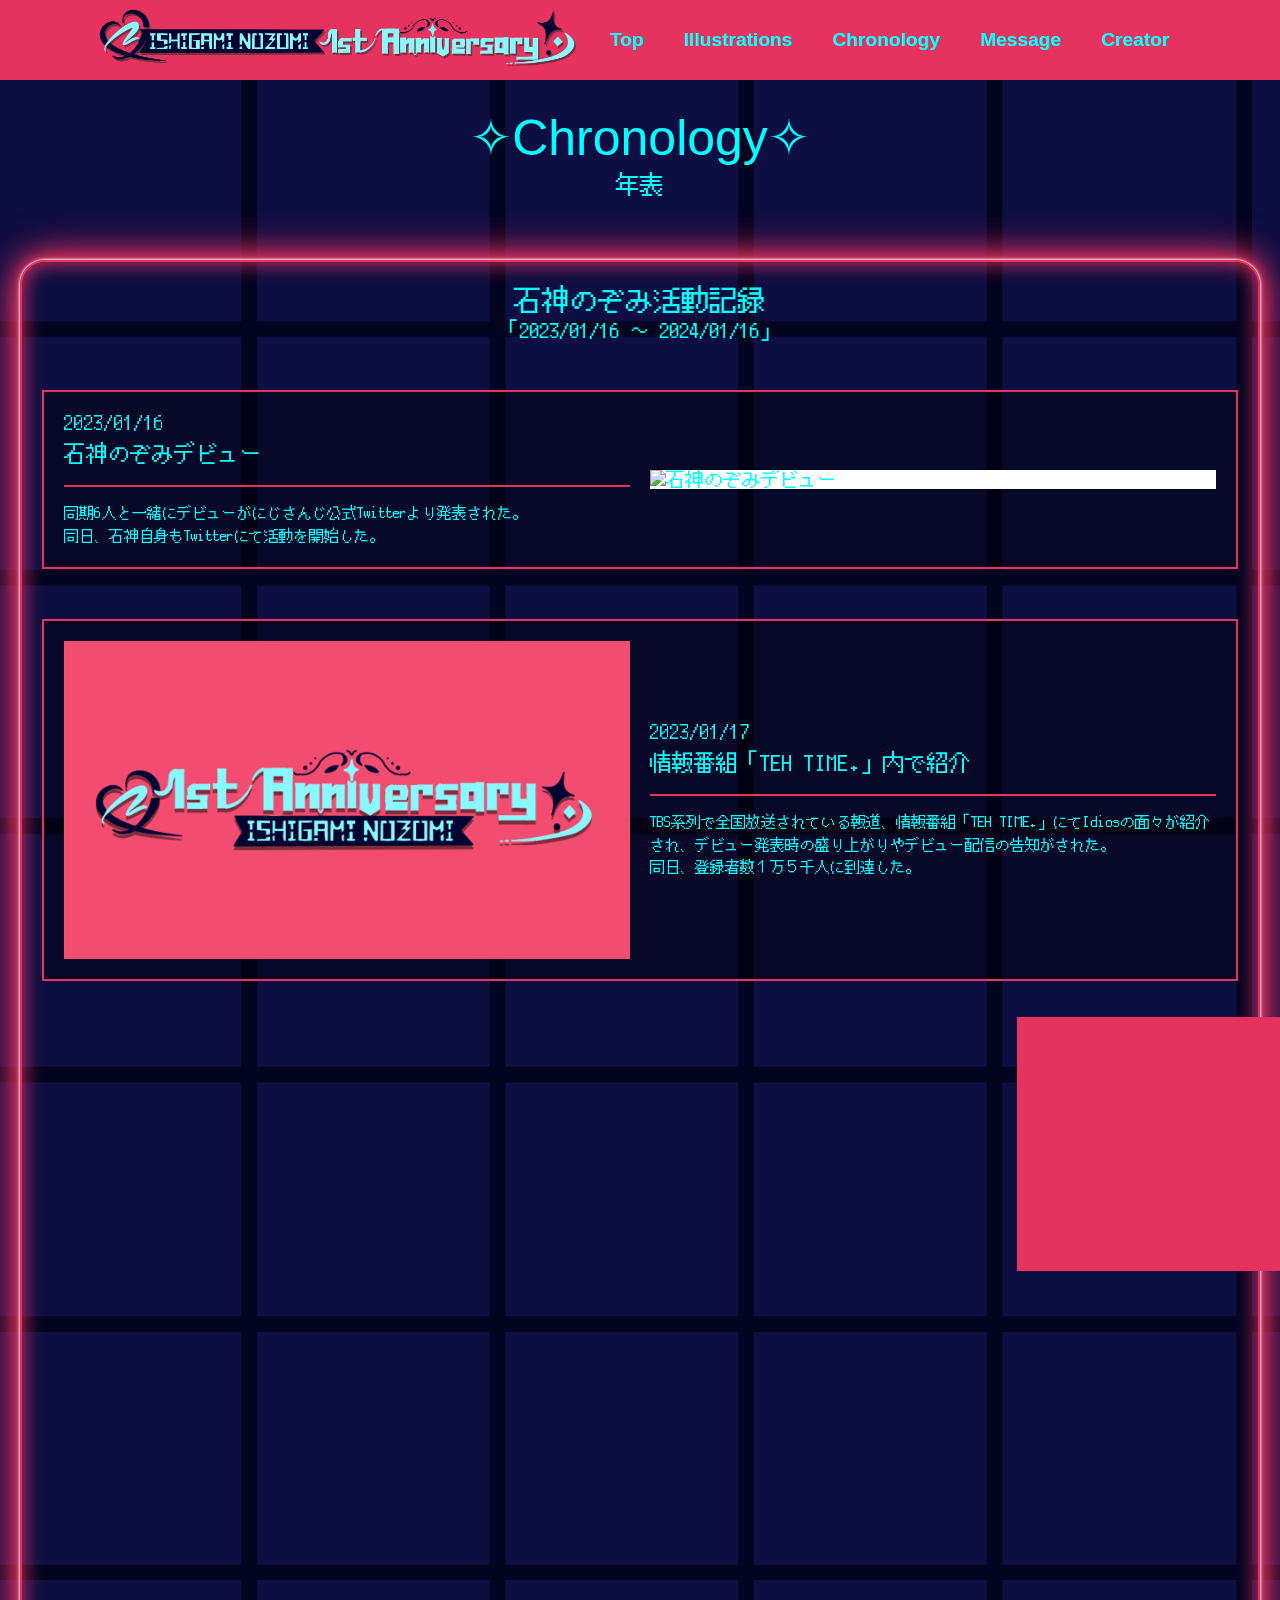
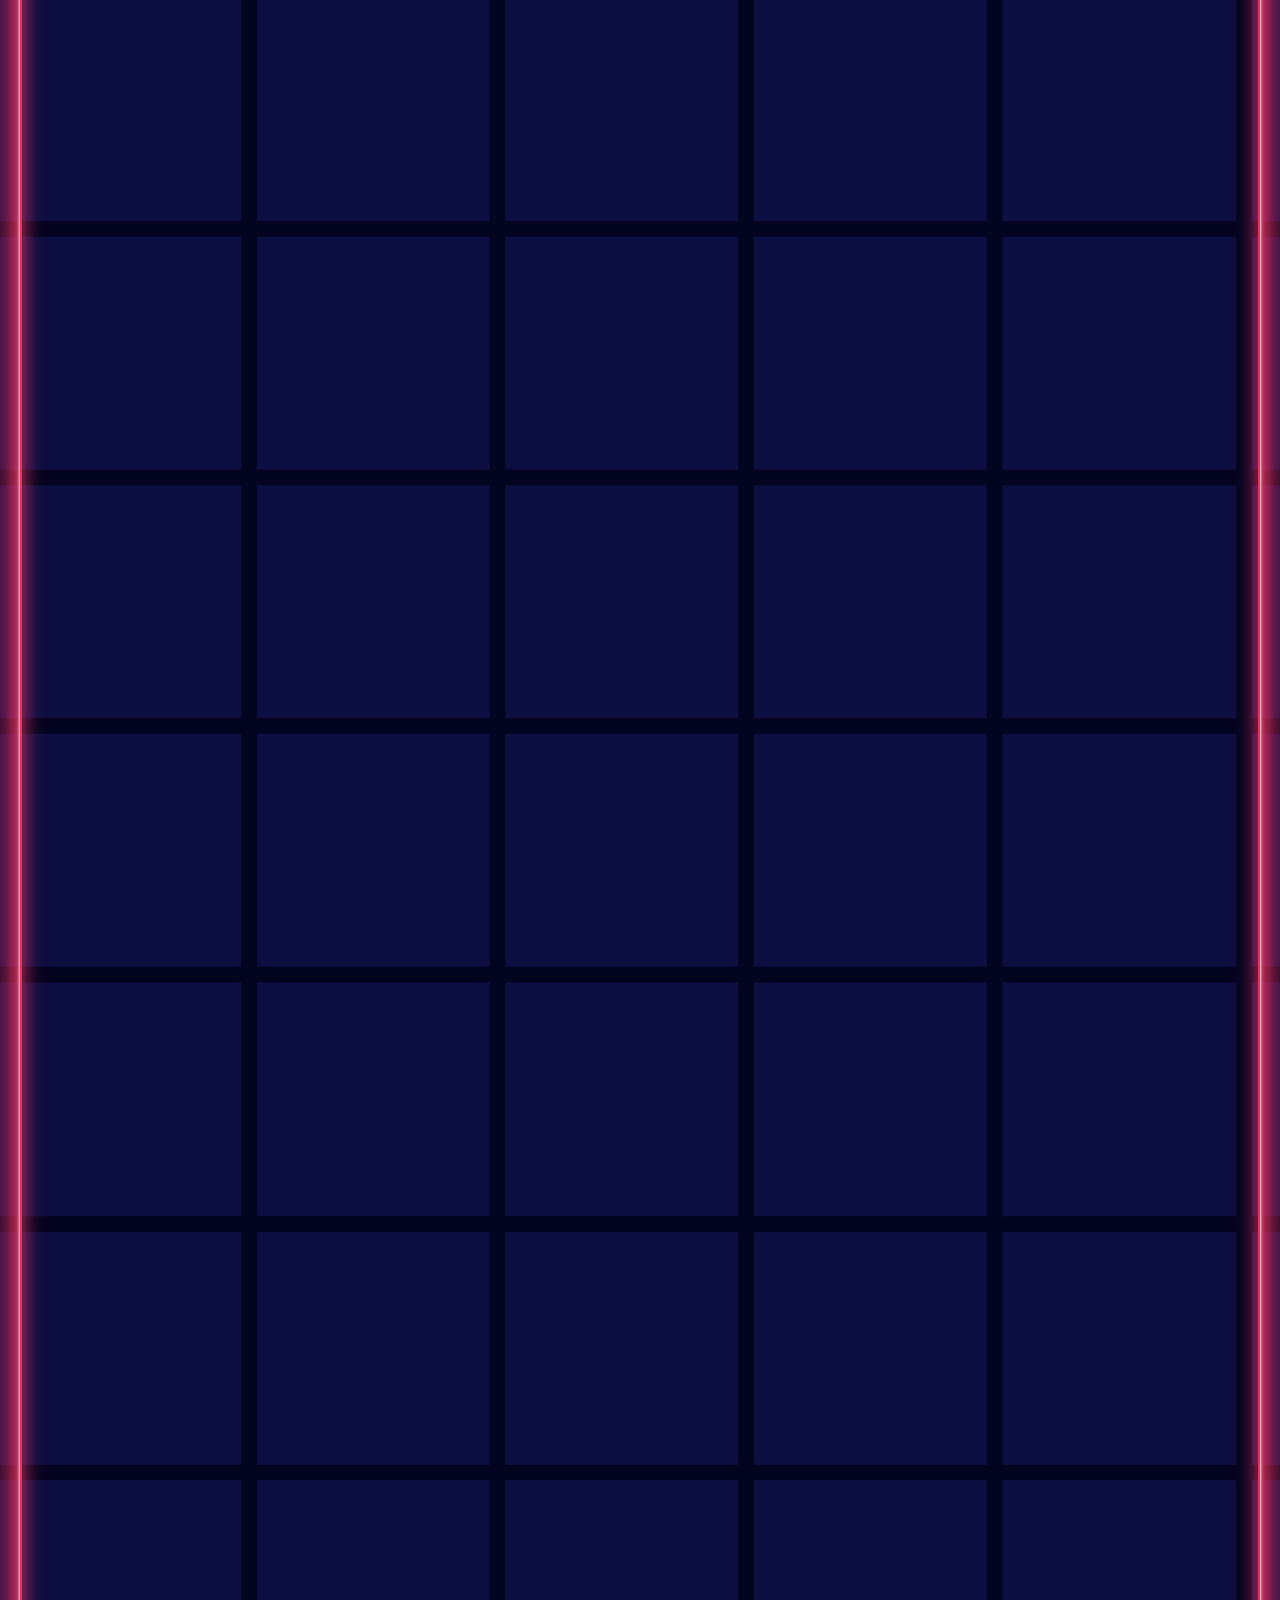
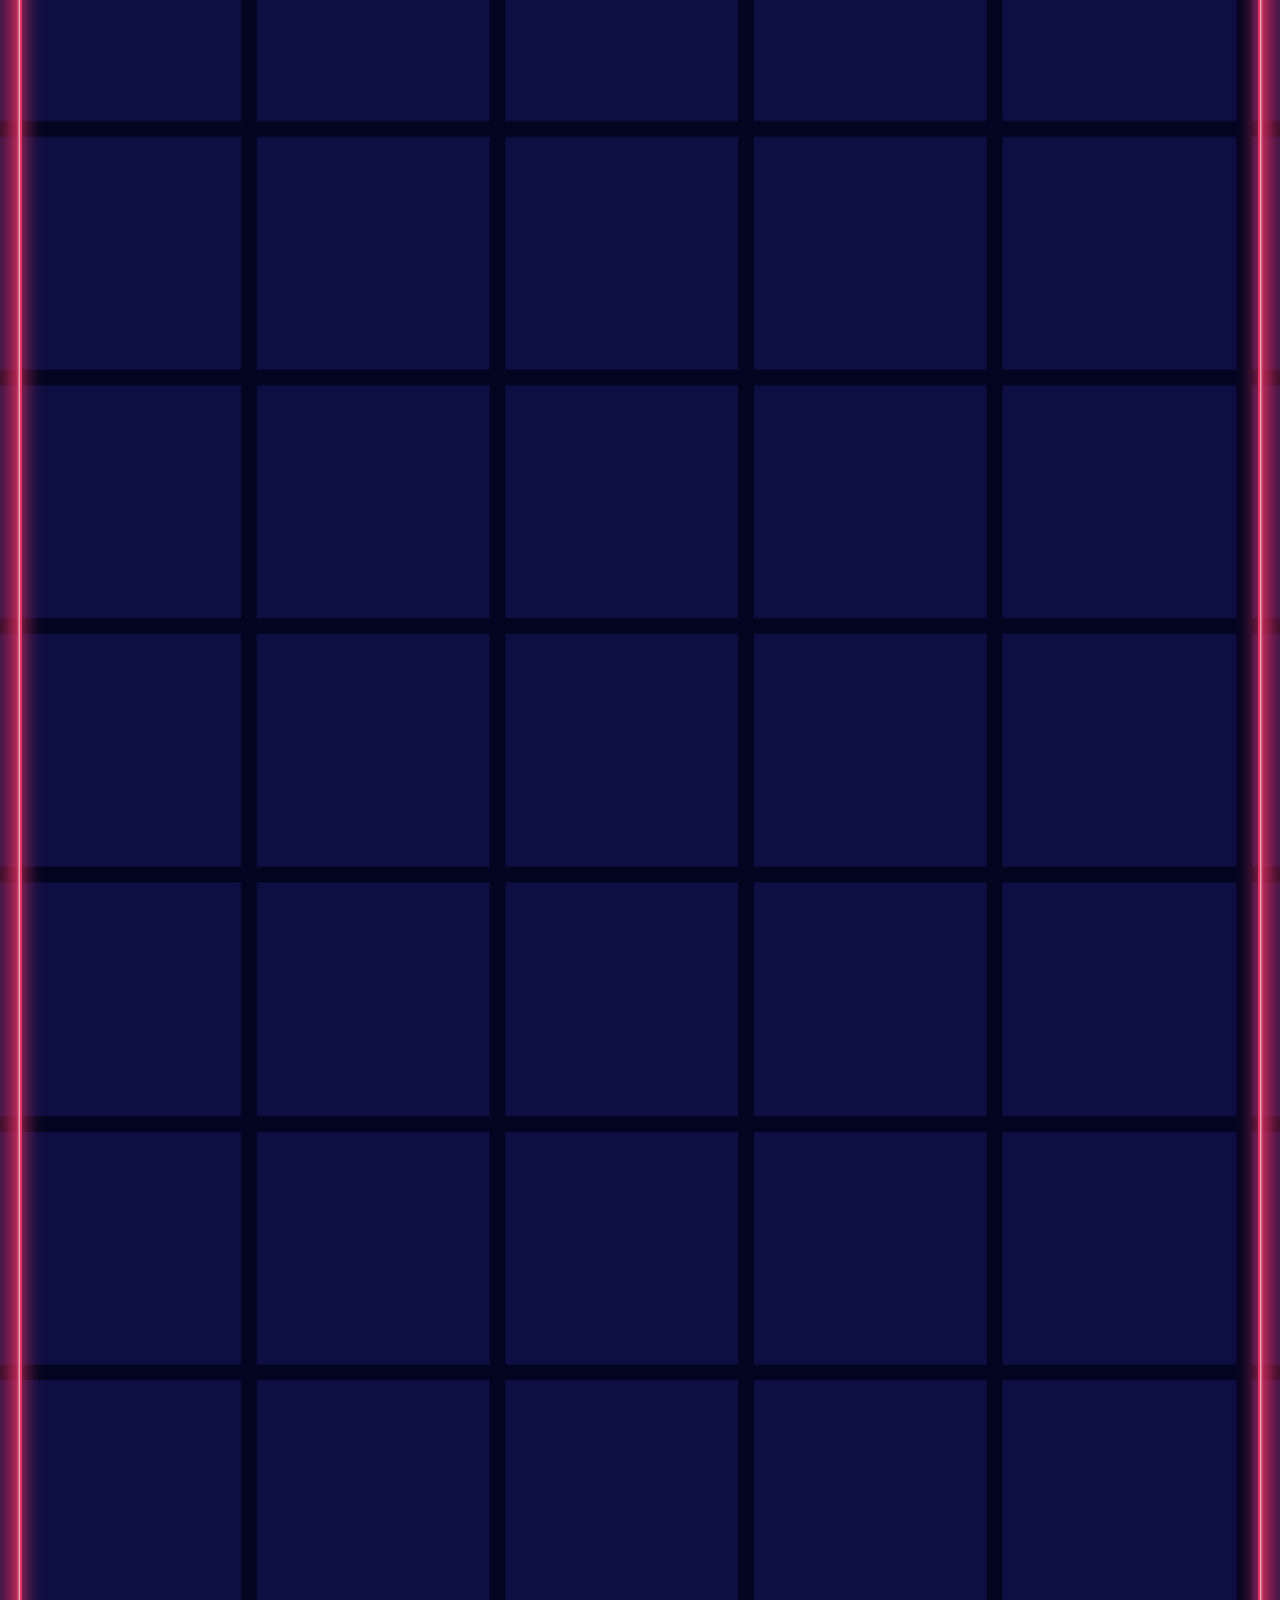
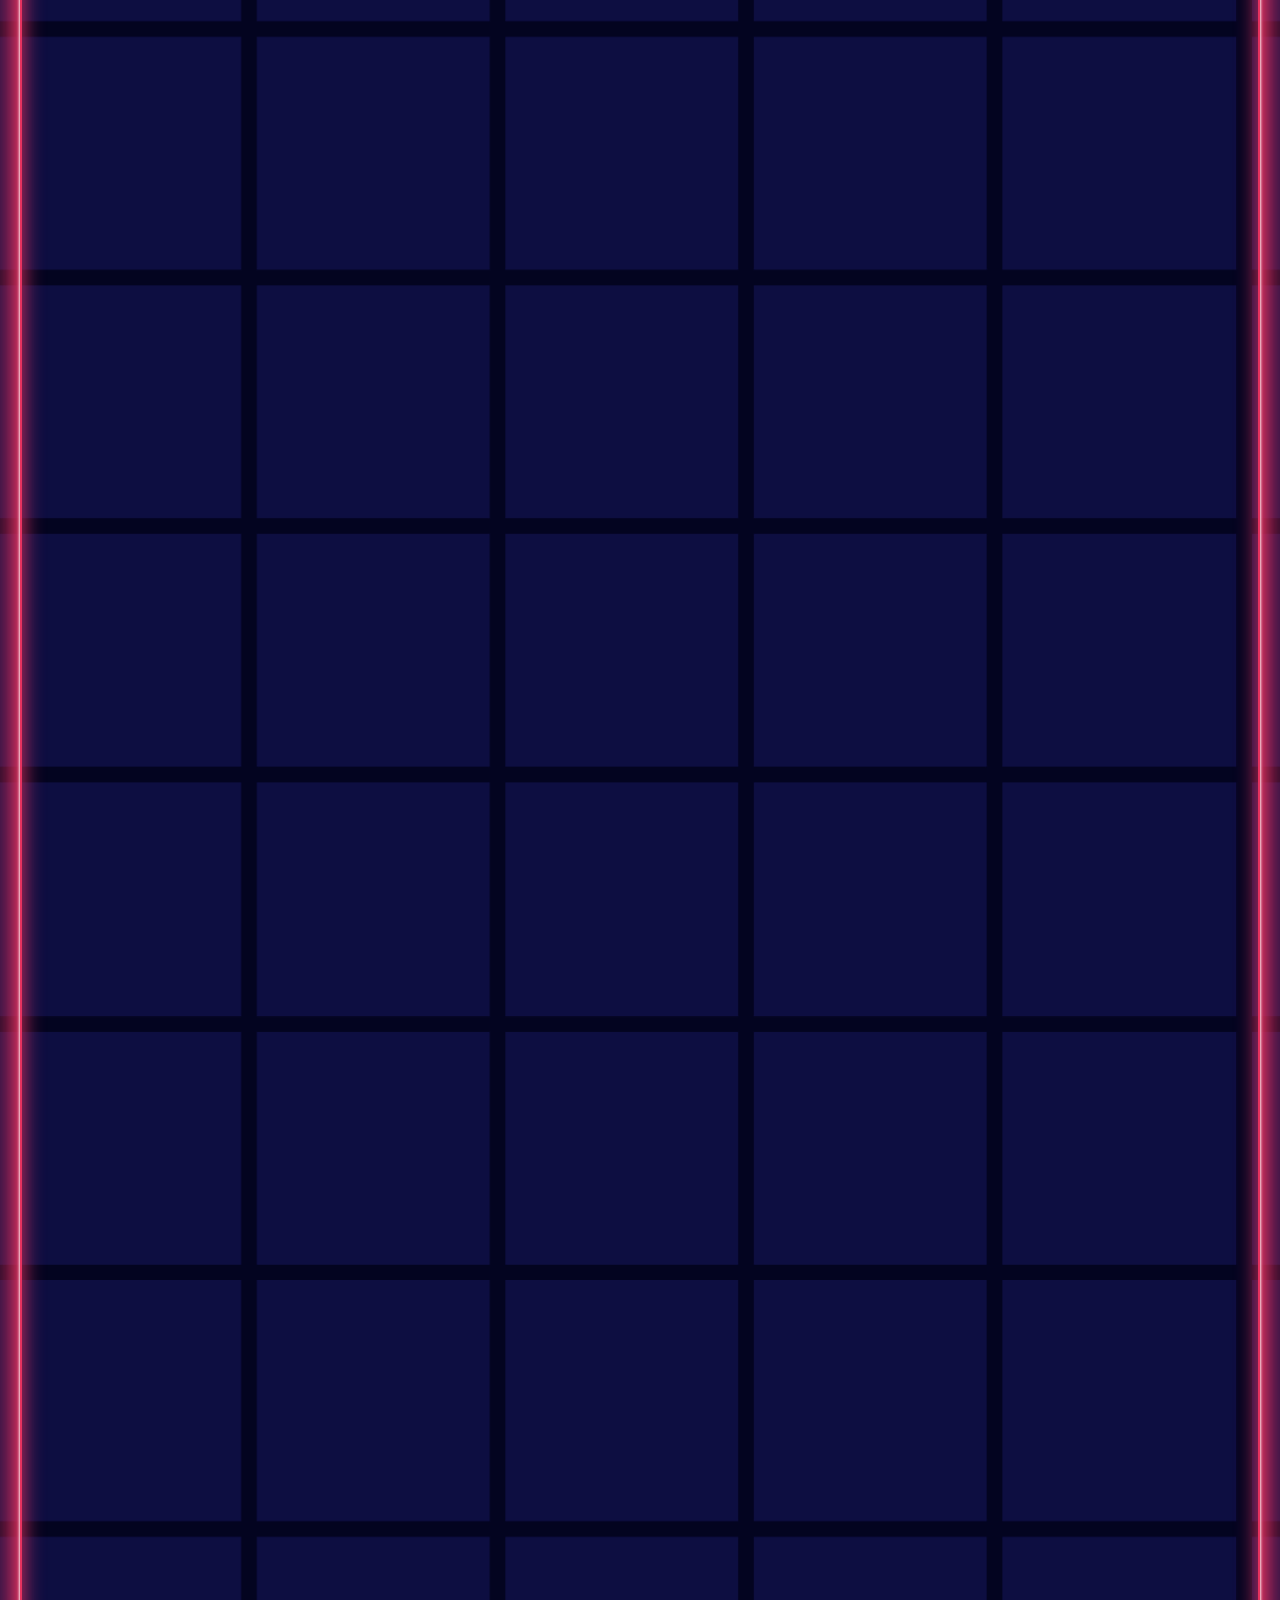
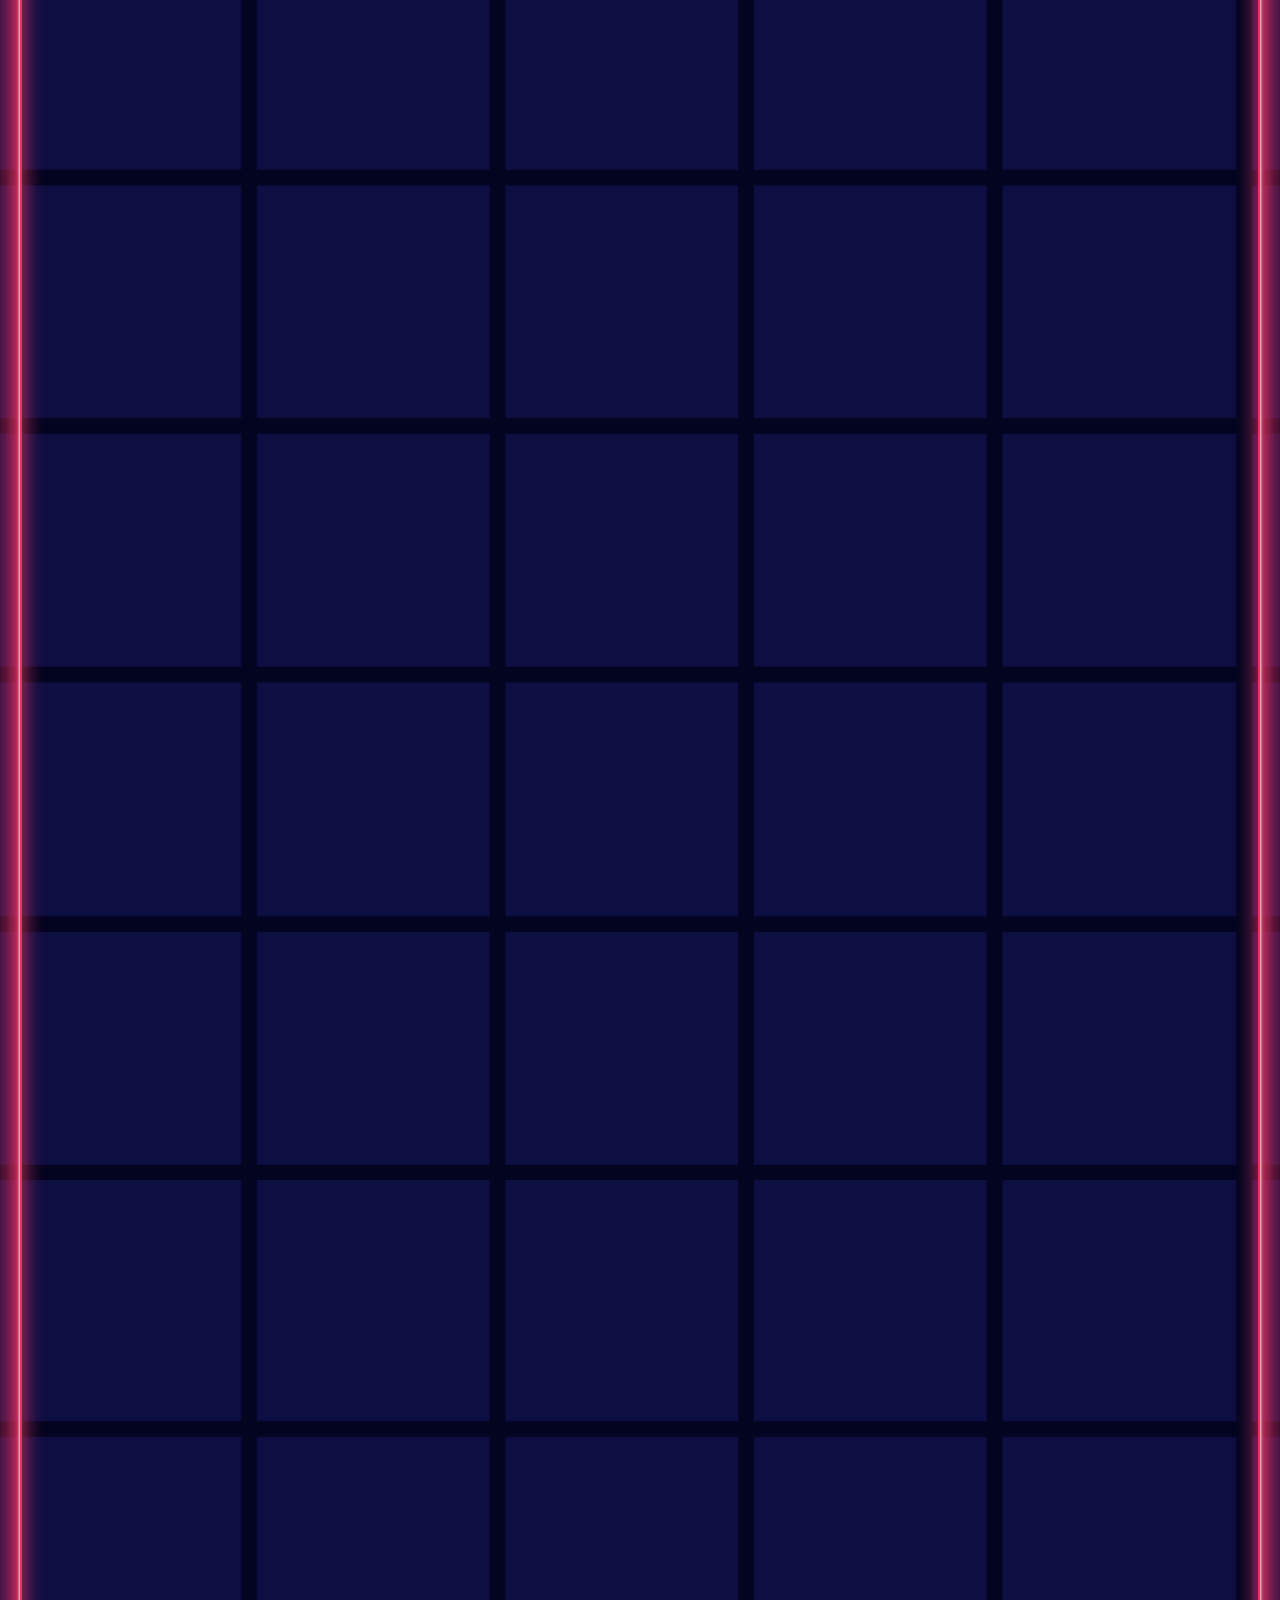
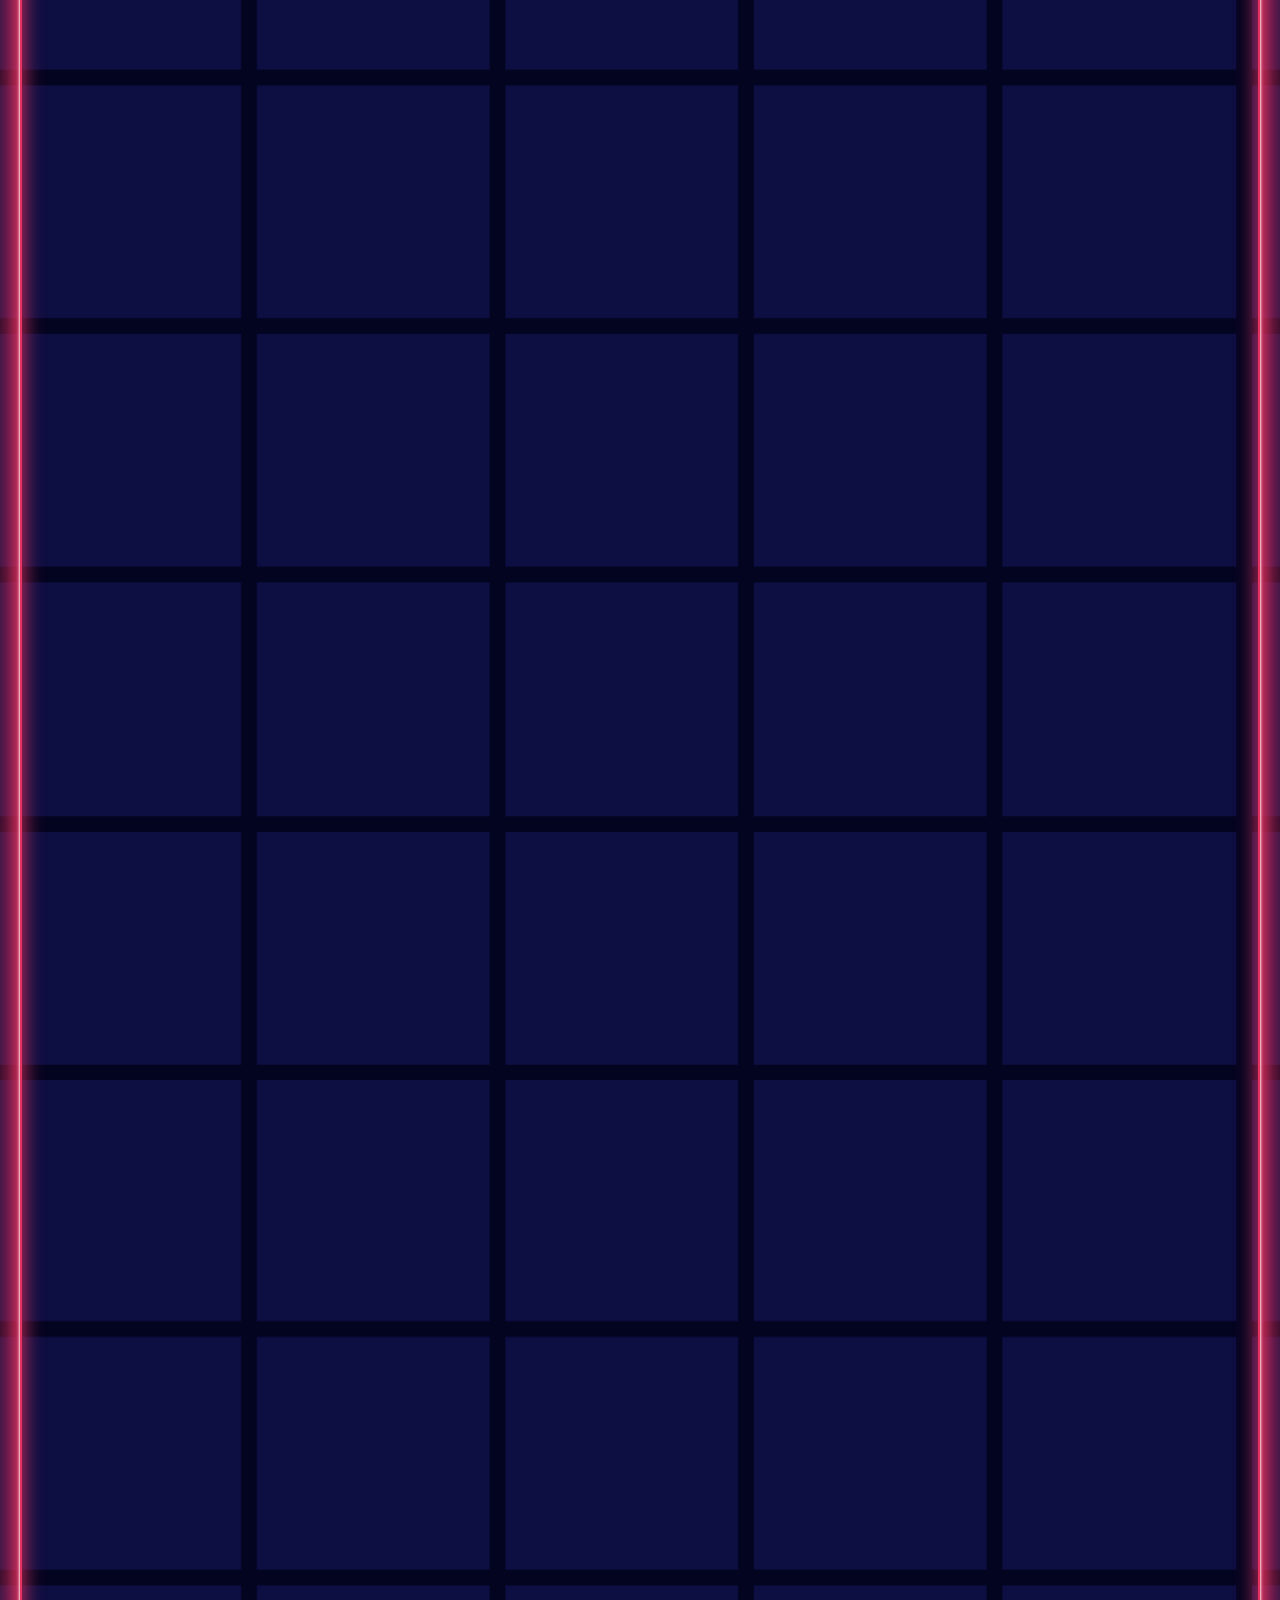
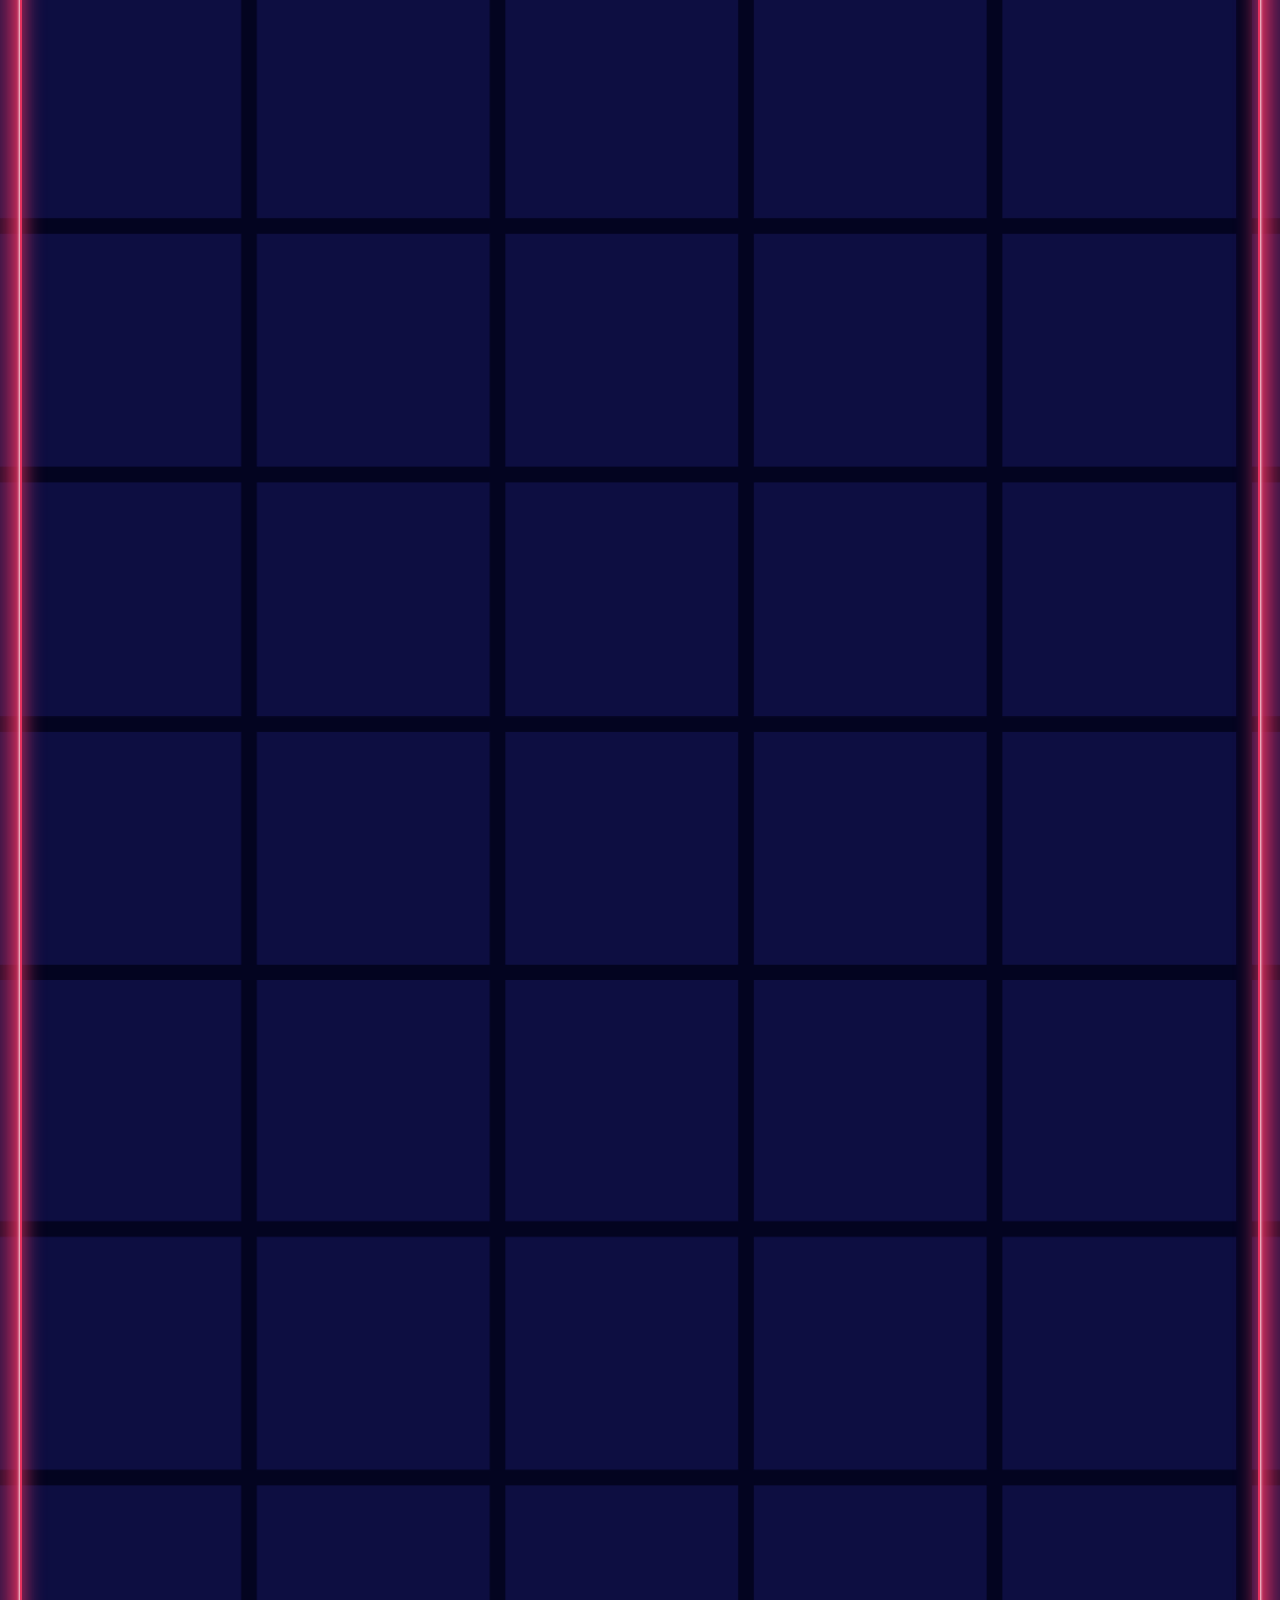
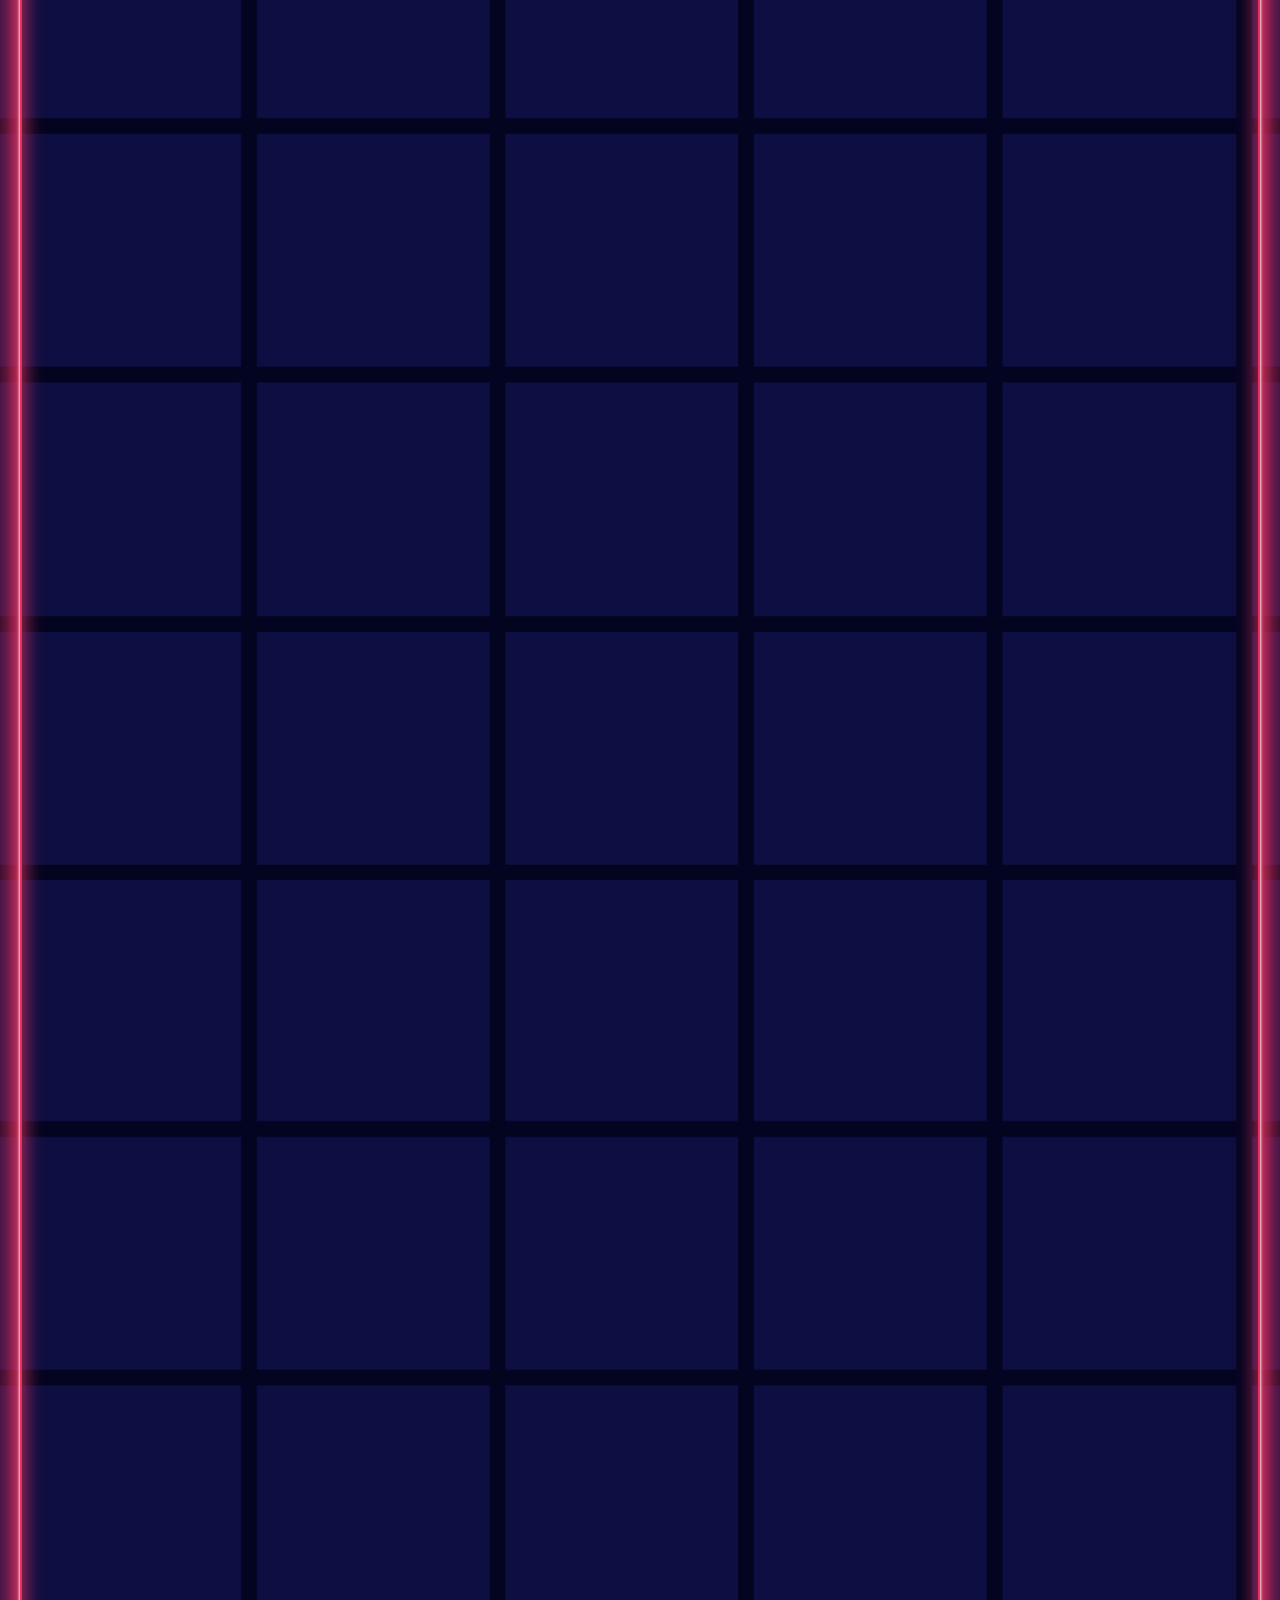
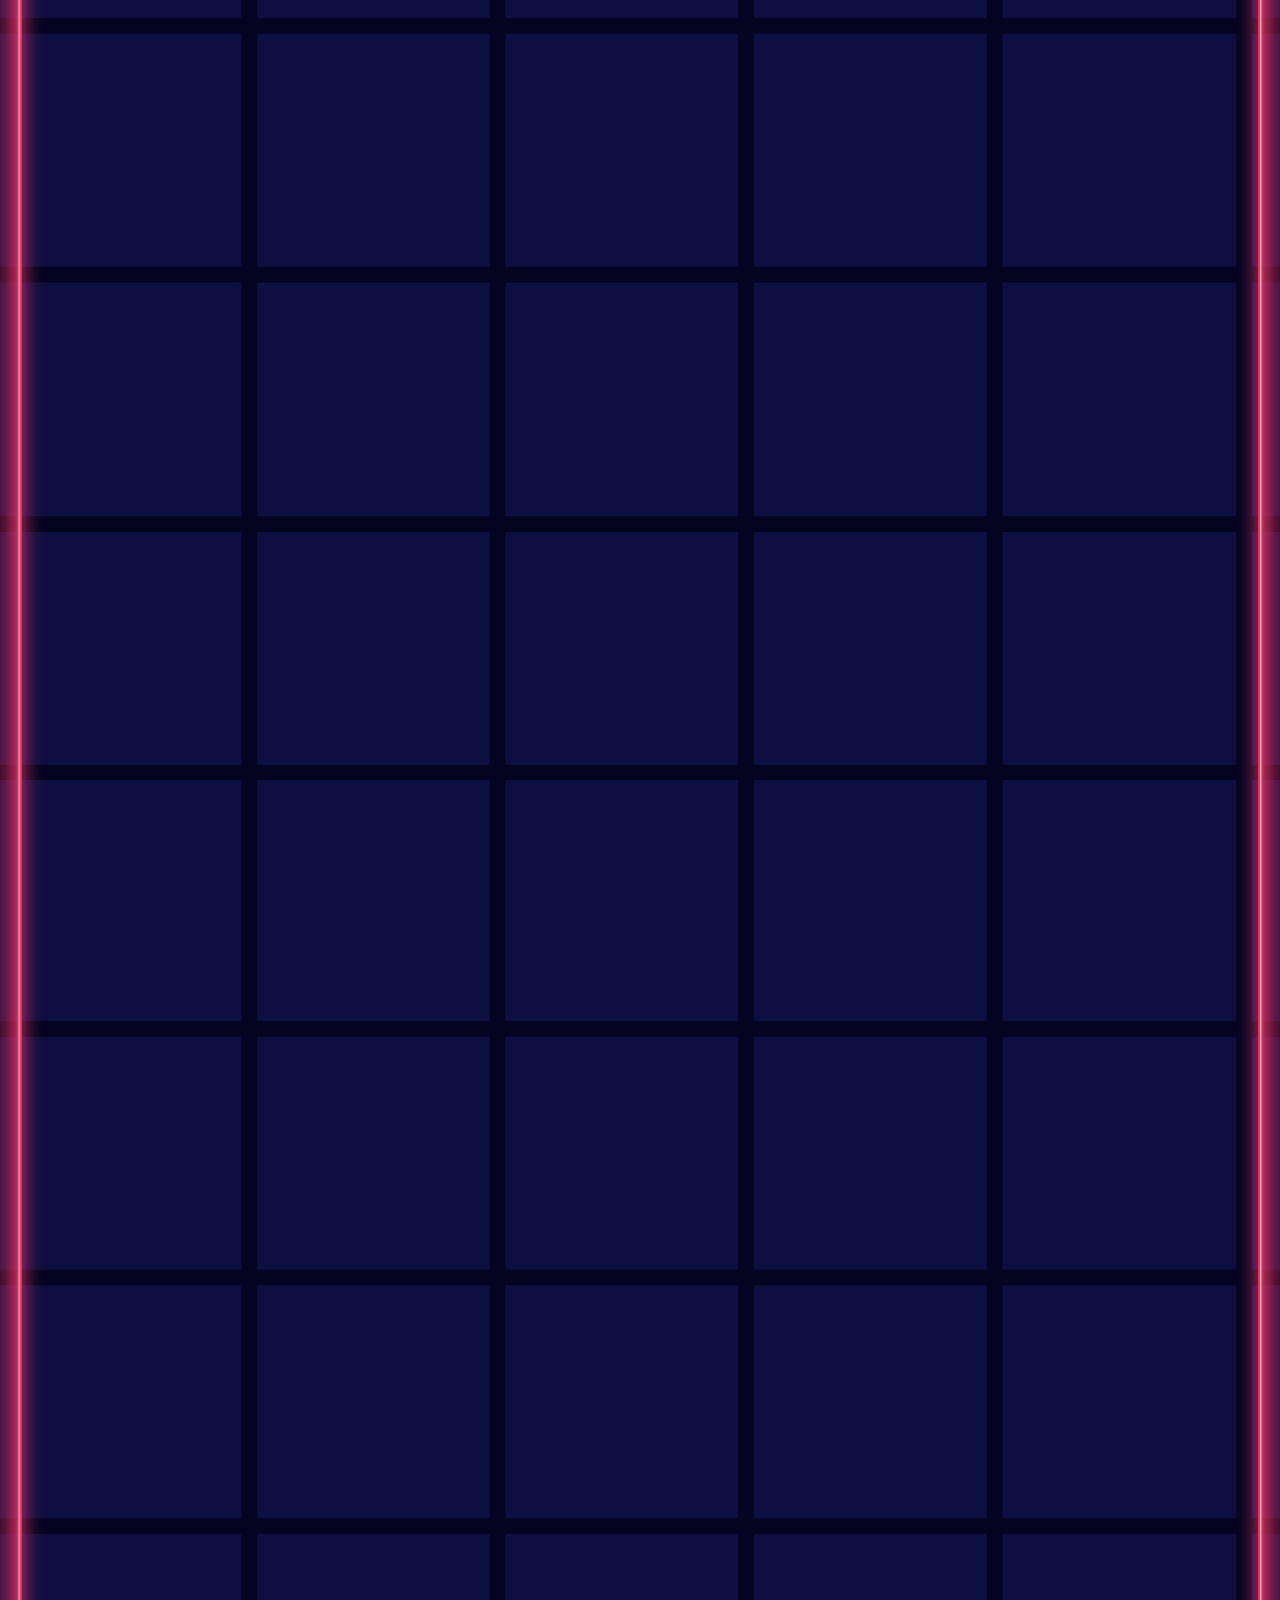
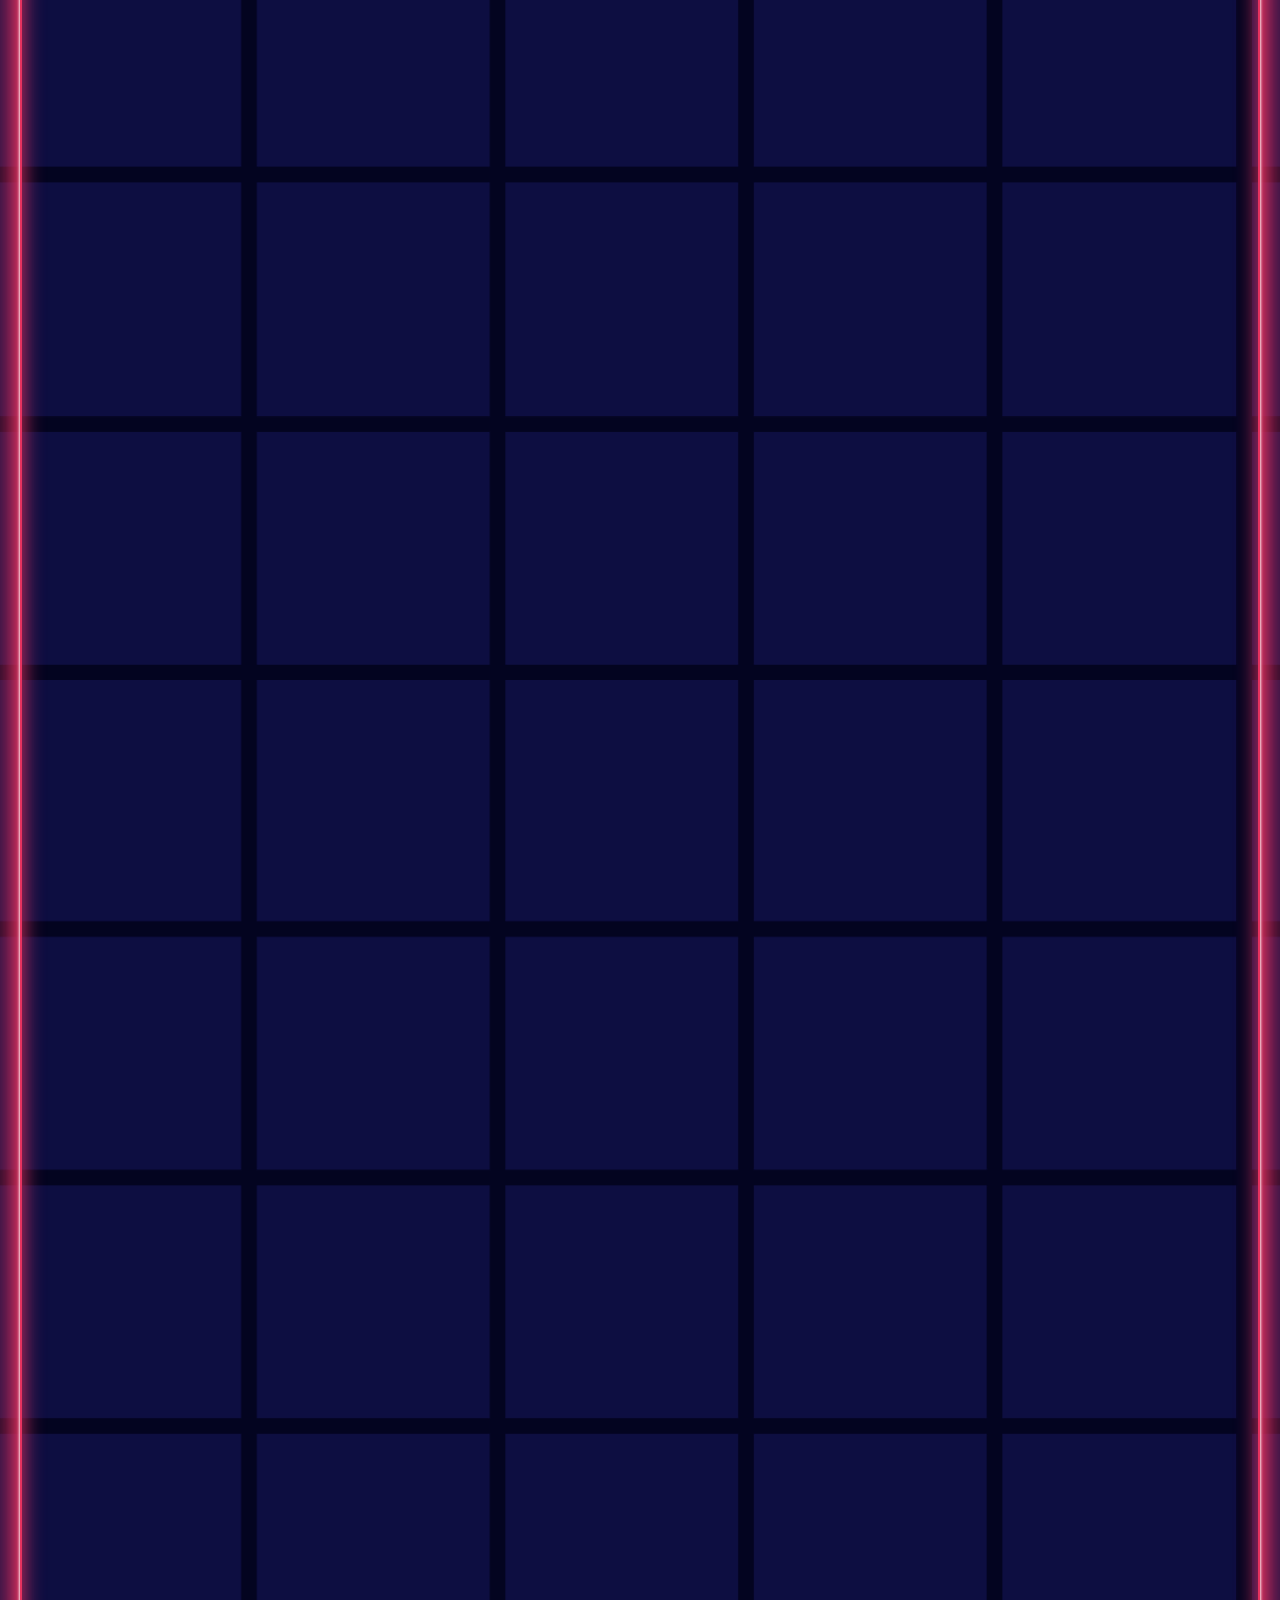
==== commit 76cc6498: "リンク修正" ====
--- a/chronology.html
+++ b/chronology.html
@@ -93,7 +93,7 @@
 
             <div class="chonologyBox" data-scroll-effect>
                 <div class="imageBlock"><a href="https://www.youtube.com/watch?v=HxjHOox1Es8" target="_blank">
-                        <figure class="image"><img src="./images/chronology/2023_01_16_デビュー告知.png" alt="石神のぞみデビュー">
+                        <figure class="image"><img src="./images/chronology/2023_01_16_デビュー告知.png" alt="石神のぞみデビュー">
                         </figure>
                     </a>
                 </div>
--- a/css/chronology.css
+++ b/css/chronology.css
@@ -890,9 +890,22 @@
     font-size: 14px;
   }
 
+  .splide .splide__arrow {
+    width: 25px;
+    height: 25px;
+  }
+
   .splide .splide__arrow:after {
-    width: 12px;
-    height: 12px;
+    width: 7px;
+    height: 7px;
+  }
+
+  .splide .splide__arrow.splide__arrow--prev {
+    left: 5px;
+  }
+
+  .splide .splide__arrow.splide__arrow--next {
+    right: 5px;
   }
 
   .splide__pagination .splide__pagination__page {
